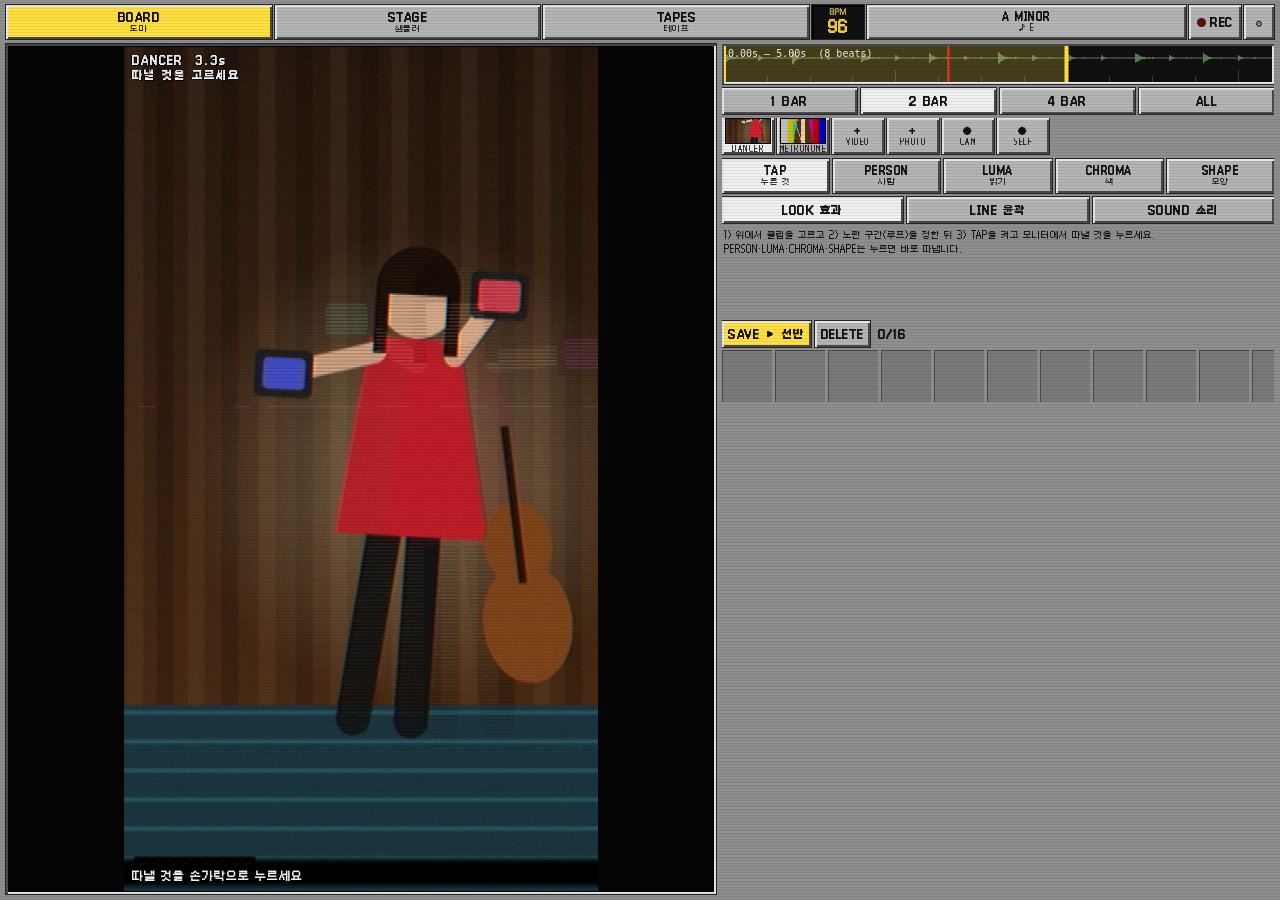
==== index.html @ 99032255 "PREPARED TV 3 — board and stage Co-Authored-By: Claude Opus 5.5 <noreply@anthropic.com> Claude-Sessi" ====
<!doctype html>
<html lang="ko">
  <head>
    <meta charset="UTF-8" />
    <meta name="viewport" content="width=device-width, initial-scale=1, maximum-scale=1, user-scalable=no, viewport-fit=cover" />
    <meta name="theme-color" content="#8e8e8e" />
    <meta name="mobile-web-app-capable" content="yes" />
    <meta name="apple-mobile-web-app-capable" content="yes" />
    <meta name="description" content="백남준의 작품을 직접 만들어 보는 TV 악기 — 자석, 주사 변조, 컬러라이저, 지연, 모니터 설치." />
    <link rel="manifest" href="./manifest.webmanifest" />
    <link rel="icon" href="./icon.svg" type="image/svg+xml" />
    <title>PREPARED TV</title>
    <script type="module" crossorigin src="./assets/index-CvgpAtJa.js"></script>
    <link rel="stylesheet" crossorigin href="./assets/index-rYuroOnn.css">
  </head>
  <body>
    <div id="app"></div>
  </body>
</html>
---- assets/index-rYuroOnn.css ----
@font-face{font-family:Nanum Pen Script;font-style:normal;font-display:swap;font-weight:400;src:url(./nanum-pen-script-0-400-normal-C5HHoB-U.woff2)format("woff2"),url(./nanum-pen-script-0-400-normal-6h2Tbk9y.woff)format("woff");unicode-range:U+F9CA-FA0B,U+FF03-FF05,U+FF07,U+FF0A-FF0B,U+FF0D-FF19,U+FF1B,U+FF1D,U+FF20-FF5B,U+FF5D,U+FFE0-FFE3,U+FFE5-FFE6}@font-face{font-family:Nanum Pen Script;font-style:normal;font-display:swap;font-weight:400;src:url(./nanum-pen-script-2-400-normal-Bcz-7qrX.woff2)format("woff2"),url(./nanum-pen-script-2-400-normal-B3kug33k.woff)format("woff");unicode-range:U+D723-D728,U+D72A-D733,U+D735-D748,U+D74A-D74F,U+D752-D753,U+D755-D757,U+D75A-D75F,U+D762-D764,U+D766-D768,U+D76A-D76B,U+D76D-D76F,U+D771-D787,U+D789-D78B,U+D78D-D78F,U+D791-D797,U+D79A,U+D79C,U+D79E-D7A3,U+F900-F909,U+F90B-F92E}@font-face{font-family:Nanum Pen Script;font-style:normal;font-display:swap;font-weight:400;src:url(./nanum-pen-script-3-400-normal-DfMknlv_.woff2)format("woff2"),url(./nanum-pen-script-3-400-normal-L3U4JQSV.woff)format("woff");unicode-range:U+D679-D68B,U+D68E-D69E,U+D6A0,U+D6A2-D6A7,U+D6A9-D6C3,U+D6C6-D6C7,U+D6C9-D6CB,U+D6CD-D6D3,U+D6D5-D6D6,U+D6D8-D6E3,U+D6E5-D6E7,U+D6E9-D6FB,U+D6FD-D717,U+D719-D71F,U+D721-D722}@font-face{font-family:Nanum Pen Script;font-style:normal;font-display:swap;font-weight:400;src:url(./nanum-pen-script-4-400-normal-BJphNoJz.woff2)format("woff2"),url(./nanum-pen-script-4-400-normal-BRyjFFNL.woff)format("woff");unicode-range:U+D5BC-D5C7,U+D5CA-D5CB,U+D5CD-D5CF,U+D5D1-D5D7,U+D5D9-D5DA,U+D5DC,U+D5DE-D5E3,U+D5E6-D5E7,U+D5E9-D5EB,U+D5ED-D5F6,U+D5F8,U+D5FA-D5FF,U+D602-D603,U+D605-D607,U+D609-D60F,U+D612-D613,U+D616-D61B,U+D61D-D637,U+D63A-D63B,U+D63D-D63F,U+D641-D647,U+D64A-D64C,U+D64E-D653,U+D656-D657,U+D659-D65B,U+D65D-D666,U+D668,U+D66A-D678}@font-face{font-family:Nanum Pen Script;font-style:normal;font-display:swap;font-weight:400;src:url(./nanum-pen-script-5-400-normal-CxF69eCk.woff2)format("woff2"),url(./nanum-pen-script-5-400-normal-BTKCtPw4.woff)format("woff");unicode-range:U+D507,U+D509-D50B,U+D50D-D513,U+D515-D53B,U+D53E-D53F,U+D541-D543,U+D545-D54C,U+D54E,U+D550,U+D552-D557,U+D55A-D55B,U+D55D-D55F,U+D561-D564,U+D566-D567,U+D56A,U+D56C,U+D56E-D573,U+D576-D577,U+D579-D583,U+D585-D586,U+D58A-D5A4,U+D5A6-D5BB}@font-face{font-family:Nanum Pen Script;font-style:normal;font-display:swap;font-weight:400;src:url(./nanum-pen-script-6-400-normal-CM3Rx1wS.woff2)format("woff2"),url(./nanum-pen-script-6-400-normal-pQlJ9pG6.woff)format("woff");unicode-range:U+D464-D477,U+D47A-D47B,U+D47D-D47F,U+D481-D487,U+D489-D48A,U+D48C,U+D48E-D4E7,U+D4E9-D503,U+D505-D506}@font-face{font-family:Nanum Pen Script;font-style:normal;font-display:swap;font-weight:400;src:url(./nanum-pen-script-7-400-normal-3hPYidSX.woff2)format("woff2"),url(./nanum-pen-script-7-400-normal-BWpTgm--.woff)format("woff");unicode-range:U+D3BF-D3C7,U+D3CA-D3CF,U+D3D1-D3EB,U+D3EE-D3EF,U+D3F1-D3F3,U+D3F5-D3FB,U+D3FD-D400,U+D402-D45B,U+D45D-D463}@font-face{font-family:Nanum Pen Script;font-style:normal;font-display:swap;font-weight:400;src:url(./nanum-pen-script-8-400-normal-DptG2zAO.woff2)format("woff2"),url(./nanum-pen-script-8-400-normal-CIt2hfhw.woff)format("woff");unicode-range:U+D2FF,U+D302-D304,U+D306-D30B,U+D30F,U+D311-D313,U+D315-D31B,U+D31E,U+D322-D324,U+D326-D327,U+D32A-D32B,U+D32D-D32F,U+D331-D337,U+D339-D33C,U+D33E-D37B,U+D37E-D37F,U+D381-D383,U+D385-D38B,U+D38E-D390,U+D392-D397,U+D39A-D39B,U+D39D-D39F,U+D3A1-D3A7,U+D3A9-D3AA,U+D3AC,U+D3AE-D3B3,U+D3B5-D3B7,U+D3B9-D3BB,U+D3BD-D3BE}@font-face{font-family:Nanum Pen Script;font-style:normal;font-display:swap;font-weight:400;src:url(./nanum-pen-script-9-400-normal-tIi2MHin.woff2)format("woff2"),url(./nanum-pen-script-9-400-normal-Bp06XC83.woff)format("woff");unicode-range:U+D257-D27F,U+D281-D29B,U+D29D-D29F,U+D2A1-D2AB,U+D2AD-D2B7,U+D2BA-D2BB,U+D2BD-D2BF,U+D2C1-D2C7,U+D2C9-D2EF,U+D2F2-D2F3,U+D2F5-D2F7,U+D2F9-D2FE}@font-face{font-family:Nanum Pen Script;font-style:normal;font-display:swap;font-weight:400;src:url(./nanum-pen-script-10-400-normal-C-VQO-7-.woff2)format("woff2"),url(./nanum-pen-script-10-400-normal-BbVmCDzf.woff)format("woff");unicode-range:U+D1B4,U+D1B6-D1F3,U+D1F5-D22B,U+D22E-D22F,U+D231-D233,U+D235-D23B,U+D23D-D240,U+D242-D256}@font-face{font-family:Nanum Pen Script;font-style:normal;font-display:swap;font-weight:400;src:url(./nanum-pen-script-11-400-normal-CldjYC4E.woff2)format("woff2"),url(./nanum-pen-script-11-400-normal-CrgsCXJ_.woff)format("woff");unicode-range:U+D105-D12F,U+D132-D133,U+D135-D137,U+D139-D13F,U+D141-D142,U+D144,U+D146-D14B,U+D14E-D14F,U+D151-D153,U+D155-D15B,U+D15E-D187,U+D189-D19F,U+D1A2-D1A3,U+D1A5-D1A7,U+D1A9-D1AF,U+D1B2-D1B3}@font-face{font-family:Nanum Pen Script;font-style:normal;font-display:swap;font-weight:400;src:url(./nanum-pen-script-12-400-normal-CVfq18h-.woff2)format("woff2"),url(./nanum-pen-script-12-400-normal-CDKi4gtP.woff)format("woff");unicode-range:U+D04B-D04F,U+D051-D057,U+D059-D06B,U+D06D-D06F,U+D071-D073,U+D075-D07B,U+D07E-D0A3,U+D0A6-D0A7,U+D0A9-D0AB,U+D0AD-D0B3,U+D0B6,U+D0B8,U+D0BA-D0BF,U+D0C2-D0C3,U+D0C5-D0C7,U+D0C9-D0CF,U+D0D2,U+D0D6-D0DB,U+D0DE-D0DF,U+D0E1-D0E3,U+D0E5-D0EB,U+D0EE-D0F0,U+D0F2-D104}@font-face{font-family:Nanum Pen Script;font-style:normal;font-display:swap;font-weight:400;src:url(./nanum-pen-script-13-400-normal-2Svx1U39.woff2)format("woff2"),url(./nanum-pen-script-13-400-normal-CPRExaBh.woff)format("woff");unicode-range:U+CFA2-CFC3,U+CFC5-CFDF,U+CFE2-CFE3,U+CFE5-CFE7,U+CFE9-CFF4,U+CFF6-CFFB,U+CFFD-CFFF,U+D001-D003,U+D005-D017,U+D019-D033,U+D036-D037,U+D039-D03B,U+D03D-D04A}@font-face{font-family:Nanum Pen Script;font-style:normal;font-display:swap;font-weight:400;src:url(./nanum-pen-script-14-400-normal-DWGO8REe.woff2)format("woff2"),url(./nanum-pen-script-14-400-normal-B4ZLMeG0.woff)format("woff");unicode-range:U+CEF0-CEF3,U+CEF6,U+CEF9-CEFF,U+CF01-CF03,U+CF05-CF07,U+CF09-CF0F,U+CF11-CF12,U+CF14-CF1B,U+CF1D-CF1F,U+CF21-CF2F,U+CF31-CF53,U+CF56-CF57,U+CF59-CF5B,U+CF5D-CF63,U+CF66,U+CF68,U+CF6A-CF6F,U+CF71-CF84,U+CF86-CF8B,U+CF8D-CFA1}@font-face{font-family:Nanum Pen Script;font-style:normal;font-display:swap;font-weight:400;src:url(./nanum-pen-script-15-400-normal-BS37bEYZ.woff2)format("woff2"),url(./nanum-pen-script-15-400-normal-DXD_cZQg.woff)format("woff");unicode-range:U+CE3C-CE57,U+CE5A-CE5B,U+CE5D-CE5F,U+CE61-CE67,U+CE6A,U+CE6C,U+CE6E-CE73,U+CE76-CE77,U+CE79-CE7B,U+CE7D-CE83,U+CE85-CE88,U+CE8A-CE8F,U+CE91-CE93,U+CE95-CE97,U+CE99-CE9F,U+CEA2,U+CEA4-CEAB,U+CEAD-CEE3,U+CEE6-CEE7,U+CEE9-CEEB,U+CEED-CEEF}@font-face{font-family:Nanum Pen Script;font-style:normal;font-display:swap;font-weight:400;src:url(./nanum-pen-script-16-400-normal-DPoWM12K.woff2)format("woff2"),url(./nanum-pen-script-16-400-normal-LF6TLXL4.woff)format("woff");unicode-range:U+CD92-CD93,U+CD96-CD97,U+CD99-CD9B,U+CD9D-CDA3,U+CDA6-CDA8,U+CDAA-CDAF,U+CDB1-CDC3,U+CDC5-CDCB,U+CDCD-CDE7,U+CDE9-CE03,U+CE05-CE1F,U+CE22-CE34,U+CE36-CE3B}@font-face{font-family:Nanum Pen Script;font-style:normal;font-display:swap;font-weight:400;src:url(./nanum-pen-script-17-400-normal-DE1Vgqsb.woff2)format("woff2"),url(./nanum-pen-script-17-400-normal-DaoCgWNN.woff)format("woff");unicode-range:U+CCEF-CD07,U+CD0A-CD0B,U+CD0D-CD1A,U+CD1C,U+CD1E-CD2B,U+CD2D-CD5B,U+CD5D-CD77,U+CD79-CD91}@font-face{font-family:Nanum Pen Script;font-style:normal;font-display:swap;font-weight:400;src:url(./nanum-pen-script-18-400-normal-Bv_R79JG.woff2)format("woff2"),url(./nanum-pen-script-18-400-normal-BaG5Ami3.woff)format("woff");unicode-range:U+CC3F-CC43,U+CC46-CC47,U+CC49-CC4B,U+CC4D-CC53,U+CC55-CC58,U+CC5A-CC5F,U+CC61-CC97,U+CC9A-CC9B,U+CC9D-CC9F,U+CCA1-CCA7,U+CCAA,U+CCAC,U+CCAE-CCB3,U+CCB6-CCB7,U+CCB9-CCBB,U+CCBD-CCCF,U+CCD1-CCE3,U+CCE5-CCEE}@font-face{font-family:Nanum Pen Script;font-style:normal;font-display:swap;font-weight:400;src:url(./nanum-pen-script-19-400-normal-CuKO8OCv.woff2)format("woff2"),url(./nanum-pen-script-19-400-normal-C7n65c6S.woff)format("woff");unicode-range:U+CB91-CBD3,U+CBD5-CBE3,U+CBE5-CC0B,U+CC0E-CC0F,U+CC11-CC13,U+CC15-CC1B,U+CC1D-CC20,U+CC23-CC27,U+CC2A-CC2B,U+CC2D,U+CC2F,U+CC31-CC37,U+CC3A,U+CC3C}@font-face{font-family:Nanum Pen Script;font-style:normal;font-display:swap;font-weight:400;src:url(./nanum-pen-script-20-400-normal-DL4VgeZj.woff2)format("woff2"),url(./nanum-pen-script-20-400-normal-ClgmGURy.woff)format("woff");unicode-range:U+CAF4-CB47,U+CB4A-CB90}@font-face{font-family:Nanum Pen Script;font-style:normal;font-display:swap;font-weight:400;src:url(./nanum-pen-script-21-400-normal-CBr5wnAx.woff2)format("woff2"),url(./nanum-pen-script-21-400-normal-4bUr8iFk.woff)format("woff");unicode-range:U+CA4A-CA4B,U+CA4E-CA4F,U+CA51-CA53,U+CA55-CA5B,U+CA5D-CA60,U+CA62-CA83,U+CA85-CABB,U+CABE-CABF,U+CAC1-CAC3,U+CAC5-CACB,U+CACD-CAD0,U+CAD2,U+CAD4-CAD8,U+CADA-CAF3}@font-face{font-family:Nanum Pen Script;font-style:normal;font-display:swap;font-weight:400;src:url(./nanum-pen-script-22-400-normal-C2FSoslO.woff2)format("woff2"),url(./nanum-pen-script-22-400-normal-DUAVml2_.woff)format("woff");unicode-range:U+C996-C997,U+C99A-C99C,U+C99E-C9BF,U+C9C2-C9C3,U+C9C5-C9C7,U+C9C9-C9CF,U+C9D2,U+C9D4,U+C9D7-C9D8,U+C9DB,U+C9DE-C9DF,U+C9E1-C9E3,U+C9E5-C9E6,U+C9E8-C9EB,U+C9EE-C9F0,U+C9F2-C9F7,U+C9F9-CA0B,U+CA0D-CA28,U+CA2A-CA49}@font-face{font-family:Nanum Pen Script;font-style:normal;font-display:swap;font-weight:400;src:url(./nanum-pen-script-23-400-normal-BKUW0h-M.woff2)format("woff2"),url(./nanum-pen-script-23-400-normal-DrOsO5ed.woff)format("woff");unicode-range:U+C8E9-C8F4,U+C8F6-C8FB,U+C8FE-C8FF,U+C901-C903,U+C905-C90B,U+C90E-C910,U+C912-C917,U+C919-C92B,U+C92D-C94F,U+C951-C953,U+C955-C96B,U+C96D-C973,U+C975-C987,U+C98A-C98B,U+C98D-C98F,U+C991-C995}@font-face{font-family:Nanum Pen Script;font-style:normal;font-display:swap;font-weight:400;src:url(./nanum-pen-script-24-400-normal-BLKYdVvr.woff2)format("woff2"),url(./nanum-pen-script-24-400-normal-Cfp2wcKl.woff)format("woff");unicode-range:U+C841-C84B,U+C84D-C86F,U+C872-C873,U+C875-C877,U+C879-C87F,U+C882-C884,U+C887-C88A,U+C88D-C8C3,U+C8C5-C8DF,U+C8E1-C8E8}@font-face{font-family:Nanum Pen Script;font-style:normal;font-display:swap;font-weight:400;src:url(./nanum-pen-script-25-400-normal-CVpXJ_UE.woff2)format("woff2"),url(./nanum-pen-script-25-400-normal-DFJpXFYc.woff)format("woff");unicode-range:U+C779-C77B,U+C77E-C782,U+C786,U+C78B,U+C78D,U+C78F,U+C792-C793,U+C795,U+C797,U+C799-C79F,U+C7A2,U+C7A7-C7AB,U+C7AE-C7BB,U+C7BD-C7C0,U+C7C2-C7C7,U+C7C9-C7DC,U+C7DE-C7FF,U+C802-C803,U+C805-C807,U+C809,U+C80B-C80F,U+C812,U+C814,U+C817-C81B,U+C81E-C81F,U+C821-C823,U+C825-C82E,U+C830-C837,U+C839-C83B,U+C83D-C840}@font-face{font-family:Nanum Pen Script;font-style:normal;font-display:swap;font-weight:400;src:url(./nanum-pen-script-26-400-normal-DQfaWicL.woff2)format("woff2"),url(./nanum-pen-script-26-400-normal-lVoIIJnI.woff)format("woff");unicode-range:U+C6BB-C6BF,U+C6C2,U+C6C4,U+C6C6-C6CB,U+C6CE-C6CF,U+C6D1-C6D3,U+C6D5-C6DB,U+C6DD-C6DF,U+C6E1-C6E7,U+C6E9-C6EB,U+C6ED-C6EF,U+C6F1-C6F8,U+C6FA-C703,U+C705-C707,U+C709-C70B,U+C70D-C716,U+C718,U+C71A-C71F,U+C722-C723,U+C725-C727,U+C729-C734,U+C736-C73B,U+C73E-C73F,U+C741-C743,U+C745-C74B,U+C74E-C750,U+C752-C757,U+C759-C773,U+C776-C777}@font-face{font-family:Nanum Pen Script;font-style:normal;font-display:swap;font-weight:400;src:url(./nanum-pen-script-27-400-normal-e0XMMmyW.woff2)format("woff2"),url(./nanum-pen-script-27-400-normal-0LmSMqbt.woff)format("woff");unicode-range:U+C5F5-C5FB,U+C5FE,U+C602-C605,U+C607,U+C609-C60F,U+C611-C61A,U+C61C-C623,U+C626-C627,U+C629-C62B,U+C62D,U+C62F-C632,U+C636,U+C638,U+C63A-C63F,U+C642-C643,U+C645-C647,U+C649-C652,U+C656-C65B,U+C65D-C65F,U+C661-C663,U+C665-C677,U+C679-C67B,U+C67D-C693,U+C696-C697,U+C699-C69B,U+C69D-C6A3,U+C6A6,U+C6A8,U+C6AA-C6AF,U+C6B2-C6B3,U+C6B5-C6B7,U+C6B9-C6BA}@font-face{font-family:Nanum Pen Script;font-style:normal;font-display:swap;font-weight:400;src:url(./nanum-pen-script-28-400-normal-CzygeL7n.woff2)format("woff2"),url(./nanum-pen-script-28-400-normal-BT7OR6DT.woff)format("woff");unicode-range:U+C517-C527,U+C52A-C52B,U+C52D-C52F,U+C531-C538,U+C53A,U+C53C,U+C53E-C543,U+C546-C547,U+C54B,U+C54D-C552,U+C556,U+C55A-C55B,U+C55D,U+C55F,U+C562-C563,U+C565-C567,U+C569-C56F,U+C572,U+C574,U+C576-C57B,U+C57E-C57F,U+C581-C583,U+C585-C586,U+C588-C58B,U+C58E,U+C590,U+C592-C596,U+C599-C5B3,U+C5B6-C5B7,U+C5BA,U+C5BE-C5C3,U+C5CA-C5CB,U+C5CD,U+C5CF,U+C5D2-C5D3,U+C5D5-C5D7,U+C5D9-C5DF,U+C5E1-C5E2,U+C5E4,U+C5E6-C5EB,U+C5EF,U+C5F1-C5F3}@font-face{font-family:Nanum Pen Script;font-style:normal;font-display:swap;font-weight:400;src:url(./nanum-pen-script-29-400-normal-_o7My6i2.woff2)format("woff2"),url(./nanum-pen-script-29-400-normal-BQu52Dts.woff)format("woff");unicode-range:U+C475-C4EF,U+C4F2-C4F3,U+C4F5-C4F7,U+C4F9-C4FF,U+C502-C50B,U+C50D-C516}@font-face{font-family:Nanum Pen Script;font-style:normal;font-display:swap;font-weight:400;src:url(./nanum-pen-script-30-400-normal-MFa-goCm.woff2)format("woff2"),url(./nanum-pen-script-30-400-normal-CUxFUSKt.woff)format("woff");unicode-range:U+C3D0-C3D7,U+C3DA-C3DB,U+C3DD-C3DE,U+C3E1-C3EC,U+C3EE-C3F3,U+C3F5-C42B,U+C42D-C463,U+C466-C474}@font-face{font-family:Nanum Pen Script;font-style:normal;font-display:swap;font-weight:400;src:url(./nanum-pen-script-31-400-normal-BrUktqWN.woff2)format("woff2"),url(./nanum-pen-script-31-400-normal-Cbg4a1ST.woff)format("woff");unicode-range:U+C32B-C367,U+C36A-C36B,U+C36D-C36F,U+C371-C377,U+C37A-C37B,U+C37E-C383,U+C385-C387,U+C389-C3CF}@font-face{font-family:Nanum Pen Script;font-style:normal;font-display:swap;font-weight:400;src:url(./nanum-pen-script-32-400-normal-CPKw4nqt.woff2)format("woff2"),url(./nanum-pen-script-32-400-normal-BU-RstyS.woff)format("woff");unicode-range:U+C26A-C26B,U+C26D-C26F,U+C271-C273,U+C275-C27B,U+C27E-C287,U+C289-C28F,U+C291-C297,U+C299-C29A,U+C29C-C2A3,U+C2A5-C2A7,U+C2A9-C2AB,U+C2AD-C2B3,U+C2B6,U+C2B8,U+C2BA-C2BB,U+C2BD-C2DB,U+C2DE-C2DF,U+C2E1-C2E2,U+C2E5-C2EA,U+C2EE,U+C2F0,U+C2F2-C2F5,U+C2F7,U+C2FA-C2FB,U+C2FD-C2FF,U+C301-C307,U+C309-C30C,U+C30E-C312,U+C315-C323,U+C325-C328,U+C32A}@font-face{font-family:Nanum Pen Script;font-style:normal;font-display:swap;font-weight:400;src:url(./nanum-pen-script-33-400-normal-B7PeD1_E.woff2)format("woff2"),url(./nanum-pen-script-33-400-normal-BTMXS9TJ.woff)format("woff");unicode-range:U+C1BC-C1C3,U+C1C5-C1DF,U+C1E1-C1FB,U+C1FD-C203,U+C205-C20C,U+C20E,U+C210-C217,U+C21A-C21B,U+C21D-C21E,U+C221-C227,U+C229-C22A,U+C22C,U+C22E,U+C230,U+C233-C24F,U+C251-C257,U+C259-C269}@font-face{font-family:Nanum Pen Script;font-style:normal;font-display:swap;font-weight:400;src:url(./nanum-pen-script-34-400-normal-Dt18kgPy.woff2)format("woff2"),url(./nanum-pen-script-34-400-normal-B_co5cOb.woff)format("woff");unicode-range:U+C101-C11B,U+C11F,U+C121-C123,U+C125-C12B,U+C12E,U+C132-C137,U+C13A-C13B,U+C13D-C13F,U+C141-C147,U+C14A,U+C14C-C153,U+C155-C157,U+C159-C15B,U+C15D-C166,U+C169-C16F,U+C171-C177,U+C179-C18B,U+C18E-C18F,U+C191-C193,U+C195-C19B,U+C19D-C19E,U+C1A0,U+C1A2-C1A4,U+C1A6-C1BB}@font-face{font-family:Nanum Pen Script;font-style:normal;font-display:swap;font-weight:400;src:url(./nanum-pen-script-35-400-normal-EYw-yjCK.woff2)format("woff2"),url(./nanum-pen-script-35-400-normal-UebbB9F7.woff)format("woff");unicode-range:U+C049-C057,U+C059-C05B,U+C05D-C05F,U+C061-C067,U+C069-C08F,U+C091-C0AB,U+C0AE-C0AF,U+C0B1-C0B3,U+C0B5,U+C0B7-C0BB,U+C0BE,U+C0C2-C0C7,U+C0CA-C0CB,U+C0CD-C0CF,U+C0D1-C0D7,U+C0D9-C0DA,U+C0DC,U+C0DE-C0E3,U+C0E5-C0EB,U+C0ED-C0F3,U+C0F6,U+C0F8,U+C0FA-C0FF}@font-face{font-family:Nanum Pen Script;font-style:normal;font-display:swap;font-weight:400;src:url(./nanum-pen-script-36-400-normal-D5fUjml8.woff2)format("woff2"),url(./nanum-pen-script-36-400-normal-BUevsqsA.woff)format("woff");unicode-range:U+BFA7-BFAF,U+BFB1-BFC4,U+BFC6-BFCB,U+BFCE-BFCF,U+BFD1-BFD3,U+BFD5-BFDB,U+BFDD-C048}@font-face{font-family:Nanum Pen Script;font-style:normal;font-display:swap;font-weight:400;src:url(./nanum-pen-script-37-400-normal-m6uq6I1Z.woff2)format("woff2"),url(./nanum-pen-script-37-400-normal-BUTzl0vG.woff)format("woff");unicode-range:U+BF07,U+BF09-BF3F,U+BF41-BF4F,U+BF52-BF54,U+BF56-BFA6}@font-face{font-family:Nanum Pen Script;font-style:normal;font-display:swap;font-weight:400;src:url(./nanum-pen-script-38-400-normal-B-DItVF0.woff2)format("woff2"),url(./nanum-pen-script-38-400-normal-CeP-vJrX.woff)format("woff");unicode-range:U+BE56,U+BE58,U+BE5C-BE5F,U+BE62-BE63,U+BE65-BE67,U+BE69-BE74,U+BE76-BE7B,U+BE7E-BE7F,U+BE81-BE8E,U+BE90,U+BE92-BEA7,U+BEA9-BECF,U+BED2-BED3,U+BED5-BED6,U+BED9-BEE3,U+BEE6-BF06}@font-face{font-family:Nanum Pen Script;font-style:normal;font-display:swap;font-weight:400;src:url(./nanum-pen-script-39-400-normal-BdsbeYGg.woff2)format("woff2"),url(./nanum-pen-script-39-400-normal-BIhvurQq.woff)format("woff");unicode-range:U+BDB0-BDD3,U+BDD5-BDEF,U+BDF1-BE0B,U+BE0D-BE0F,U+BE11-BE13,U+BE15-BE43,U+BE46-BE47,U+BE49-BE4B,U+BE4D-BE53}@font-face{font-family:Nanum Pen Script;font-style:normal;font-display:swap;font-weight:400;src:url(./nanum-pen-script-40-400-normal-VMX0e5c2.woff2)format("woff2"),url(./nanum-pen-script-40-400-normal-PTVS4GqW.woff)format("woff");unicode-range:U+BD03,U+BD06,U+BD08,U+BD0A-BD0F,U+BD11-BD22,U+BD25-BD47,U+BD49-BD58,U+BD5A-BD7F,U+BD82-BD83,U+BD85-BD87,U+BD8A-BD8F,U+BD91-BD92,U+BD94,U+BD96-BD98,U+BD9A-BDAF}@font-face{font-family:Nanum Pen Script;font-style:normal;font-display:swap;font-weight:400;src:url(./nanum-pen-script-41-400-normal-OHgRbeMk.woff2)format("woff2"),url(./nanum-pen-script-41-400-normal-BQWRPiyV.woff)format("woff");unicode-range:U+BC4E-BC83,U+BC86-BC87,U+BC89-BC8B,U+BC8D-BC93,U+BC96,U+BC98,U+BC9B-BC9F,U+BCA2-BCA3,U+BCA5-BCA7,U+BCA9-BCB2,U+BCB4-BCBB,U+BCBE-BCBF,U+BCC1-BCC3,U+BCC5-BCCC,U+BCCE-BCD0,U+BCD2-BCD4,U+BCD6-BCF3,U+BCF7,U+BCF9-BCFB,U+BCFD-BD02}@font-face{font-family:Nanum Pen Script;font-style:normal;font-display:swap;font-weight:400;src:url(./nanum-pen-script-42-400-normal-B5JNIfYI.woff2)format("woff2"),url(./nanum-pen-script-42-400-normal-CpItwCBA.woff)format("woff");unicode-range:U+BB90-BBA3,U+BBA5-BBAB,U+BBAD-BBBF,U+BBC1-BBF7,U+BBFA-BBFB,U+BBFD-BBFE,U+BC01-BC07,U+BC09-BC0A,U+BC0E,U+BC10,U+BC12-BC13,U+BC17,U+BC19-BC1A,U+BC1E,U+BC20-BC23,U+BC26,U+BC28,U+BC2A-BC2C,U+BC2E-BC2F,U+BC32-BC33,U+BC35-BC37,U+BC39-BC3F,U+BC41-BC42,U+BC44,U+BC46-BC48,U+BC4A-BC4D}@font-face{font-family:Nanum Pen Script;font-style:normal;font-display:swap;font-weight:400;src:url(./nanum-pen-script-43-400-normal-y6yNRxvh.woff2)format("woff2"),url(./nanum-pen-script-43-400-normal-C5SdCg3n.woff)format("woff");unicode-range:U+BAE6-BAFB,U+BAFD-BB17,U+BB19-BB33,U+BB37,U+BB39-BB3A,U+BB3D-BB43,U+BB45-BB46,U+BB48,U+BB4A-BB4F,U+BB51-BB53,U+BB55-BB57,U+BB59-BB62,U+BB64-BB8F}@font-face{font-family:Nanum Pen Script;font-style:normal;font-display:swap;font-weight:400;src:url(./nanum-pen-script-44-400-normal-DC3r3uo6.woff2)format("woff2"),url(./nanum-pen-script-44-400-normal-ClJKHxLO.woff)format("woff");unicode-range:U+BA30-BA37,U+BA3A-BA3B,U+BA3D-BA3F,U+BA41-BA47,U+BA49-BA4A,U+BA4C,U+BA4E-BA53,U+BA56-BA57,U+BA59-BA5B,U+BA5D-BA63,U+BA65-BA66,U+BA68-BA6F,U+BA71-BA73,U+BA75-BA77,U+BA79-BA84,U+BA86,U+BA88-BAA7,U+BAAA,U+BAAD-BAAF,U+BAB1-BAB7,U+BABA,U+BABC,U+BABE-BAE5}@font-face{font-family:Nanum Pen Script;font-style:normal;font-display:swap;font-weight:400;src:url(./nanum-pen-script-45-400-normal-BWcbXS4O.woff2)format("woff2"),url(./nanum-pen-script-45-400-normal-DLPPOrDr.woff)format("woff");unicode-range:U+B96E-B973,U+B976-B977,U+B979-B97B,U+B97D-B983,U+B986,U+B988,U+B98A-B98D,U+B98F-B9AB,U+B9AE-B9AF,U+B9B1-B9B3,U+B9B5-B9BB,U+B9BE,U+B9C0,U+B9C2-B9C7,U+B9CA-B9CB,U+B9CD,U+B9D2-B9D7,U+B9DA,U+B9DC,U+B9DF-B9E0,U+B9E2,U+B9E6-B9E7,U+B9E9-B9F3,U+B9F6,U+B9F8,U+B9FB-BA2F}@font-face{font-family:Nanum Pen Script;font-style:normal;font-display:swap;font-weight:400;src:url(./nanum-pen-script-46-400-normal-EBAZpXJZ.woff2)format("woff2"),url(./nanum-pen-script-46-400-normal-BNFNc_1R.woff)format("woff");unicode-range:U+B8BF-B8CB,U+B8CD-B8E0,U+B8E2-B8E7,U+B8EA-B8EB,U+B8ED-B8EF,U+B8F1-B8F7,U+B8FA,U+B8FC,U+B8FE-B903,U+B905-B917,U+B919-B91F,U+B921-B93B,U+B93D-B957,U+B95A-B95B,U+B95D-B95F,U+B961-B967,U+B969-B96C}@font-face{font-family:Nanum Pen Script;font-style:normal;font-display:swap;font-weight:400;src:url(./nanum-pen-script-47-400-normal-CNQOhTDn.woff2)format("woff2"),url(./nanum-pen-script-47-400-normal-C2gwWVvJ.woff)format("woff");unicode-range:U+B80D-B80F,U+B811-B817,U+B81A,U+B81C-B823,U+B826-B827,U+B829-B82B,U+B82D-B833,U+B836,U+B83A-B83F,U+B841-B85B,U+B85E-B85F,U+B861-B863,U+B865-B86B,U+B86E,U+B870,U+B872-B8AF,U+B8B1-B8BE}@font-face{font-family:Nanum Pen Script;font-style:normal;font-display:swap;font-weight:400;src:url(./nanum-pen-script-48-400-normal-5tGyxozt.woff2)format("woff2"),url(./nanum-pen-script-48-400-normal-DNA6hOSC.woff)format("woff");unicode-range:U+B74D-B75F,U+B761-B763,U+B765-B774,U+B776-B77B,U+B77E-B77F,U+B781-B783,U+B785-B78B,U+B78E,U+B792-B796,U+B79A-B79B,U+B79D-B7A7,U+B7AA,U+B7AE-B7B3,U+B7B6-B7C8,U+B7CA-B7EB,U+B7EE-B7EF,U+B7F1-B7F3,U+B7F5-B7FB,U+B7FE,U+B802-B806,U+B80A-B80B}@font-face{font-family:Nanum Pen Script;font-style:normal;font-display:swap;font-weight:400;src:url(./nanum-pen-script-49-400-normal-BKISADse.woff2)format("woff2"),url(./nanum-pen-script-49-400-normal-CcZzRyls.woff)format("woff");unicode-range:U+B6A7-B6AA,U+B6AC-B6B0,U+B6B2-B6EF,U+B6F1-B727,U+B72A-B72B,U+B72D-B72E,U+B731-B737,U+B739-B73A,U+B73C-B743,U+B745-B74C}@font-face{font-family:Nanum Pen Script;font-style:normal;font-display:swap;font-weight:400;src:url(./nanum-pen-script-50-400-normal-DHIdN88U.woff2)format("woff2"),url(./nanum-pen-script-50-400-normal-BZGA9HEx.woff)format("woff");unicode-range:U+B605-B60F,U+B612-B617,U+B619-B624,U+B626-B69B,U+B69E-B6A3,U+B6A5-B6A6}@font-face{font-family:Nanum Pen Script;font-style:normal;font-display:swap;font-weight:400;src:url(./nanum-pen-script-51-400-normal-CcPZaMKQ.woff2)format("woff2"),url(./nanum-pen-script-51-400-normal-Dz5homf_.woff)format("woff");unicode-range:U+B55F,U+B562-B583,U+B585-B59F,U+B5A2-B5A3,U+B5A5-B5A7,U+B5A9-B5B2,U+B5B5-B5BA,U+B5BD-B604}@font-face{font-family:Nanum Pen Script;font-style:normal;font-display:swap;font-weight:400;src:url(./nanum-pen-script-52-400-normal-M038lTJS.woff2)format("woff2"),url(./nanum-pen-script-52-400-normal-DfwlxS_g.woff)format("woff");unicode-range:U+B4A5-B4B6,U+B4B8-B4BF,U+B4C1-B4C7,U+B4C9-B4DB,U+B4DE-B4DF,U+B4E1-B4E2,U+B4E5-B4EB,U+B4EE,U+B4F0,U+B4F2-B513,U+B516-B517,U+B519-B51A,U+B51D-B523,U+B526,U+B528,U+B52B-B52F,U+B532-B533,U+B535-B537,U+B539-B53F,U+B541-B544,U+B546-B54B,U+B54D-B54F,U+B551-B55B,U+B55D-B55E}@font-face{font-family:Nanum Pen Script;font-style:normal;font-display:swap;font-weight:400;src:url(./nanum-pen-script-53-400-normal-CsLYJDT0.woff2)format("woff2"),url(./nanum-pen-script-53-400-normal-DdjWxyHj.woff)format("woff");unicode-range:U+B3F8-B3FB,U+B3FD-B40F,U+B411-B417,U+B419-B41B,U+B41D-B41F,U+B421-B427,U+B42A-B42B,U+B42D-B44F,U+B452-B453,U+B455-B457,U+B459-B45F,U+B462-B464,U+B466-B46B,U+B46D-B47F,U+B481-B4A3}@font-face{font-family:Nanum Pen Script;font-style:normal;font-display:swap;font-weight:400;src:url(./nanum-pen-script-54-400-normal-CaoTQqtW.woff2)format("woff2"),url(./nanum-pen-script-54-400-normal-CDrt14ya.woff)format("woff");unicode-range:U+B342-B353,U+B356-B357,U+B359-B35B,U+B35D-B35E,U+B360-B363,U+B366,U+B368,U+B36A-B36D,U+B36F,U+B372-B373,U+B375-B377,U+B379-B37F,U+B381-B382,U+B384,U+B386-B38B,U+B38D-B3C3,U+B3C6-B3C7,U+B3C9-B3CA,U+B3CD-B3D3,U+B3D6,U+B3D8,U+B3DA-B3F7}@font-face{font-family:Nanum Pen Script;font-style:normal;font-display:swap;font-weight:400;src:url(./nanum-pen-script-55-400-normal-DU8rFuR7.woff2)format("woff2"),url(./nanum-pen-script-55-400-normal-Bj4BCWVR.woff)format("woff");unicode-range:U+B27C-B283,U+B285-B28F,U+B292-B293,U+B295-B297,U+B29A-B29F,U+B2A1-B2A4,U+B2A7-B2A9,U+B2AB,U+B2AD-B2C7,U+B2CA-B2CB,U+B2CD-B2CF,U+B2D1-B2D7,U+B2DA,U+B2DC,U+B2DE-B2E3,U+B2E7,U+B2E9-B2EA,U+B2EF-B2F3,U+B2F6,U+B2F8,U+B2FA-B2FB,U+B2FD-B2FE,U+B302-B303,U+B305-B307,U+B309-B30F,U+B312,U+B316-B31B,U+B31D-B341}@font-face{font-family:Nanum Pen Script;font-style:normal;font-display:swap;font-weight:400;src:url(./nanum-pen-script-56-400-normal-DICnRDDe.woff2)format("woff2"),url(./nanum-pen-script-56-400-normal-C92gYHWM.woff)format("woff");unicode-range:U+B1D6-B1E7,U+B1E9-B1FC,U+B1FE-B203,U+B206-B207,U+B209-B20B,U+B20D-B213,U+B216-B21F,U+B221-B257,U+B259-B273,U+B275-B27B}@font-face{font-family:Nanum Pen Script;font-style:normal;font-display:swap;font-weight:400;src:url(./nanum-pen-script-57-400-normal-6vlHy9lg.woff2)format("woff2"),url(./nanum-pen-script-57-400-normal-DPHEv6sW.woff)format("woff");unicode-range:U+B120-B122,U+B126-B127,U+B129-B12B,U+B12D-B133,U+B136,U+B138,U+B13A-B13F,U+B142-B143,U+B145-B14F,U+B151-B153,U+B156-B157,U+B159-B177,U+B17A-B17B,U+B17D-B17F,U+B181-B187,U+B189-B18C,U+B18E-B191,U+B195-B1A7,U+B1A9-B1CB,U+B1CD-B1D5}@font-face{font-family:Nanum Pen Script;font-style:normal;font-display:swap;font-weight:400;src:url(./nanum-pen-script-58-400-normal-DHEMgBnk.woff2)format("woff2"),url(./nanum-pen-script-58-400-normal-BiF7WlOg.woff)format("woff");unicode-range:U+B05F-B07B,U+B07E-B07F,U+B081-B083,U+B085-B08B,U+B08D-B097,U+B09B,U+B09D-B09F,U+B0A2-B0A7,U+B0AA,U+B0B0,U+B0B2,U+B0B6-B0B7,U+B0B9-B0BB,U+B0BD-B0C3,U+B0C6-B0C7,U+B0CA-B0CF,U+B0D1-B0DF,U+B0E1-B0E4,U+B0E6-B107,U+B10A-B10B,U+B10D-B10F,U+B111-B112,U+B114-B117,U+B119-B11A,U+B11C-B11F}@font-face{font-family:Nanum Pen Script;font-style:normal;font-display:swap;font-weight:400;src:url(./nanum-pen-script-59-400-normal-DxYZADPu.woff2)format("woff2"),url(./nanum-pen-script-59-400-normal-DslU79-D.woff)format("woff");unicode-range:U+AFAC-AFB7,U+AFBA-AFBB,U+AFBD-AFBF,U+AFC1-AFC6,U+AFCA-AFCC,U+AFCE-AFD3,U+AFD5-AFE7,U+AFE9-AFEF,U+AFF1-B00B,U+B00D-B00F,U+B011-B013,U+B015-B01B,U+B01D-B027,U+B029-B043,U+B045-B047,U+B049,U+B04B,U+B04D-B052,U+B055-B056,U+B058-B05C,U+B05E}@font-face{font-family:Nanum Pen Script;font-style:normal;font-display:swap;font-weight:400;src:url(./nanum-pen-script-60-400-normal-722OEvr5.woff2)format("woff2"),url(./nanum-pen-script-60-400-normal-BdyqqJSA.woff)format("woff");unicode-range:U+AF03-AF07,U+AF09-AF2B,U+AF2E-AF33,U+AF35-AF3B,U+AF3E-AF40,U+AF44-AF47,U+AF4A-AF5C,U+AF5E-AF63,U+AF65-AF7F,U+AF81-AFAB}@font-face{font-family:Nanum Pen Script;font-style:normal;font-display:swap;font-weight:400;src:url(./nanum-pen-script-61-400-normal-DT8UYUWi.woff2)format("woff2"),url(./nanum-pen-script-61-400-normal-s74tW6Uj.woff)format("woff");unicode-range:U+AE56-AE5B,U+AE5E-AE60,U+AE62-AE64,U+AE66-AE67,U+AE69-AE6B,U+AE6D-AE83,U+AE85-AEBB,U+AEBF,U+AEC1-AEC3,U+AEC5-AECB,U+AECE,U+AED0,U+AED2-AED7,U+AED9-AEF3,U+AEF5-AF02}@font-face{font-family:Nanum Pen Script;font-style:normal;font-display:swap;font-weight:400;src:url(./nanum-pen-script-62-400-normal-joxxnSgr.woff2)format("woff2"),url(./nanum-pen-script-62-400-normal-BC1J2RTK.woff)format("woff");unicode-range:U+AD9C-ADA3,U+ADA5-ADBF,U+ADC1-ADC3,U+ADC5-ADC7,U+ADC9-ADD2,U+ADD4-ADDB,U+ADDD-ADDF,U+ADE1-ADE3,U+ADE5-ADF7,U+ADFA-ADFB,U+ADFD-ADFF,U+AE02-AE07,U+AE0A,U+AE0C,U+AE0E-AE13,U+AE15-AE2F,U+AE31-AE33,U+AE35-AE37,U+AE39-AE3F,U+AE42,U+AE44,U+AE46-AE49,U+AE4B,U+AE4F,U+AE51-AE53,U+AE55}@font-face{font-family:Nanum Pen Script;font-style:normal;font-display:swap;font-weight:400;src:url(./nanum-pen-script-63-400-normal-Ds3Kd1pl.woff2)format("woff2"),url(./nanum-pen-script-63-400-normal-XpP72URn.woff)format("woff");unicode-range:U+ACE2-ACE3,U+ACE5-ACE6,U+ACE9-ACEF,U+ACF2,U+ACF4,U+ACF7-ACFB,U+ACFE-ACFF,U+AD01-AD03,U+AD05-AD0B,U+AD0D-AD10,U+AD12-AD1B,U+AD1D-AD33,U+AD35-AD48,U+AD4A-AD4F,U+AD51-AD6B,U+AD6E-AD6F,U+AD71-AD72,U+AD77-AD7C,U+AD7E,U+AD80,U+AD82-AD87,U+AD89-AD8B,U+AD8D-AD8F,U+AD91-AD9B}@font-face{font-family:Nanum Pen Script;font-style:normal;font-display:swap;font-weight:400;src:url(./nanum-pen-script-64-400-normal-Y6KAShHy.woff2)format("woff2"),url(./nanum-pen-script-64-400-normal-CLijI67Q.woff)format("woff");unicode-range:U+AC25-AC2C,U+AC2E,U+AC30,U+AC32-AC37,U+AC39-AC3F,U+AC41-AC4C,U+AC4E-AC6F,U+AC72-AC73,U+AC75-AC76,U+AC79-AC7F,U+AC82,U+AC84-AC88,U+AC8A-AC8B,U+AC8D-AC8F,U+AC91-AC93,U+AC95-AC9B,U+AC9D-AC9E,U+ACA1-ACA7,U+ACAB,U+ACAD-ACAF,U+ACB1-ACB7,U+ACBA-ACBB,U+ACBE-ACC0,U+ACC2-ACC3,U+ACC5-ACDF}@font-face{font-family:Nanum Pen Script;font-style:normal;font-display:swap;font-weight:400;src:url(./nanum-pen-script-65-400-normal-DnwChVdj.woff2)format("woff2"),url(./nanum-pen-script-65-400-normal-8M3bO9gV.woff)format("woff");unicode-range:U+99DF,U+99ED,U+99F1,U+99FF,U+9A01,U+9A08,U+9A0E-9A0F,U+9A19,U+9A2B,U+9A30,U+9A36-9A37,U+9A40,U+9A43,U+9A45,U+9A4D,U+9A55,U+9A57,U+9A5A-9A5B,U+9A5F,U+9A62,U+9A65,U+9A69-9A6A,U+9AA8,U+9AB8,U+9AD3,U+9AE5,U+9AEE,U+9B1A,U+9B27,U+9B2A,U+9B31,U+9B3C,U+9B41-9B45,U+9B4F,U+9B54,U+9B5A,U+9B6F,U+9B8E,U+9B91,U+9B9F,U+9BAB,U+9BAE,U+9BC9,U+9BD6,U+9BE4,U+9BE8,U+9C0D,U+9C10,U+9C12,U+9C15,U+9C25,U+9C32,U+9C3B,U+9C47,U+9C49,U+9C57,U+9CE5,U+9CE7,U+9CE9,U+9CF3-9CF4,U+9CF6,U+9D09,U+9D1B,U+9D26,U+9D28,U+9D3B,U+9D51,U+9D5D,U+9D60-9D61,U+9D6C,U+9D72,U+9DA9,U+9DAF,U+9DB4,U+9DC4,U+9DD7,U+9DF2,U+9DF8-9DFA,U+9E1A,U+9E1E,U+9E75,U+9E79,U+9E7D,U+9E7F,U+9E92-9E93,U+9E97,U+9E9D,U+9E9F,U+9EA5,U+9EB4-9EB5,U+9EBB,U+9EBE,U+9EC3,U+9ECD-9ECE,U+9ED4,U+9ED8,U+9EDB-9EDC,U+9EDE,U+9EE8,U+9EF4,U+9F07-9F08,U+9F0E,U+9F13,U+9F20,U+9F3B,U+9F4A-9F4B,U+9F4E,U+9F52,U+9F5F,U+9F61,U+9F67,U+9F6A,U+9F6C,U+9F77,U+9F8D,U+9F90,U+9F95,U+9F9C,U+AC02-AC03,U+AC05-AC06,U+AC09-AC0F,U+AC17-AC18,U+AC1B,U+AC1E-AC1F,U+AC21-AC23}@font-face{font-family:Nanum Pen Script;font-style:normal;font-display:swap;font-weight:400;src:url(./nanum-pen-script-93-400-normal-HMDU0mLj.woff2)format("woff2"),url(./nanum-pen-script-93-400-normal-CnBgFxij.woff)format("woff");unicode-range:U+338C-339C,U+339F-33A0,U+33A2-33CB,U+33CF-33D0,U+33D3,U+33D6,U+33D8,U+33DB-33DD,U+4E01,U+4E03,U+4E07-4E08,U+4E11,U+4E14-4E15,U+4E18-4E19,U+4E1E,U+4E32,U+4E38-4E39,U+4E42-4E43,U+4E45,U+4E4D-4E4F,U+4E56,U+4E58-4E59,U+4E5D-4E5E,U+4E6B,U+4E6D,U+4E73,U+4E76-4E77,U+4E7E,U+4E82,U+4E86,U+4E88,U+4E8E,U+4E90-4E92,U+4E94-4E95,U+4E98,U+4E9B,U+4E9E,U+4EA1-4EA2,U+4EA4-4EA6,U+4EA8,U+4EAB,U+4EAD-4EAE,U+4EB6,U+4EC0-4EC1,U+4EC4,U+4EC7,U+4ECB,U+4ECD,U+4ED4-4ED5,U+4ED7-4ED9,U+4EDD,U+4EDF,U+4EE4,U+4EF0,U+4EF2,U+4EF6-4EF7,U+4EFB,U+4F01,U+4F09,U+4F0B,U+4F0D-4F11,U+4F2F,U+4F34,U+4F36,U+4F38,U+4F3A,U+4F3C-4F3D}@font-face{font-family:Nanum Pen Script;font-style:normal;font-display:swap;font-weight:400;src:url(./nanum-pen-script-94-400-normal-D-SUtgEh.woff2)format("woff2"),url(./nanum-pen-script-94-400-normal-uEyT6DpL.woff)format("woff");unicode-range:U+3136,U+3138,U+313A-3140,U+3143-3144,U+3150,U+3152,U+3154-3156,U+3158-315B,U+315D-315F,U+3162,U+3164-318C,U+318E,U+3200-321B,U+3231,U+3239,U+3251-325A,U+3260-327B,U+327E-327F,U+328A-3290,U+3294,U+329E,U+32A5,U+3380-3384,U+3388-338B}@font-face{font-family:Nanum Pen Script;font-style:normal;font-display:swap;font-weight:400;src:url([data-uri])format("woff2"),url([data-uri])format("woff");unicode-range:U+2F7D,U+2F7F-2F8B,U+2F8E-2F90,U+2F92-2F97,U+2F99-2FA0,U+2FA2-2FA3,U+2FA5-2FA9,U+2FAC-2FB1,U+2FB3-2FBC,U+2FC1-2FCA,U+2FCD-2FD4,U+3003,U+3012-3019,U+301C,U+301E-3020,U+3036,U+3041,U+3043,U+3045,U+3047,U+3049,U+304E,U+3050,U+3052,U+3056,U+305A,U+305C,U+305E,U+3062,U+3065,U+306C,U+3070-307D,U+3080,U+3085,U+3087,U+308E,U+3090-3091,U+30A1,U+30A5,U+30A9,U+30AE,U+30B1-30B2,U+30B4,U+30B6,U+30BC-30BE,U+30C2,U+30C5,U+30CC,U+30D2,U+30D4,U+30D8-30DD,U+30E4,U+30E6,U+30E8,U+30EE,U+30F0-30F2,U+30F4-30F6,U+3133,U+3135}@font-face{font-family:Nanum Pen Script;font-style:normal;font-display:swap;font-weight:400;src:url([data-uri])format("woff2"),url([data-uri])format("woff");unicode-range:U+2541-254B,U+25A4-25A9,U+25B1,U+25B5,U+25B9,U+25BF,U+25C1,U+25C3,U+25C9-25CA,U+25CC,U+25CE,U+25D0-25D1,U+25E6,U+25EF,U+260F,U+261D,U+261F,U+262F,U+2660,U+2664,U+2667-2669,U+266D,U+266F,U+2716,U+271A,U+273D,U+2756,U+2776-277F,U+278A-2793,U+2963,U+2965,U+2AC5-2AC6,U+2ACB-2ACC,U+2F00,U+2F04,U+2F06,U+2F08,U+2F0A-2F0B,U+2F11-2F12,U+2F14,U+2F17-2F18,U+2F1C-2F1D,U+2F1F-2F20,U+2F23-2F26,U+2F28-2F29,U+2F2B,U+2F2D,U+2F2F-2F32,U+2F38,U+2F3C-2F40,U+2F42-2F4C,U+2F4F-2F52,U+2F54-2F58,U+2F5A-2F66,U+2F69-2F70,U+2F72-2F76,U+2F78,U+2F7A-2F7C}@font-face{font-family:Nanum Pen Script;font-style:normal;font-display:swap;font-weight:400;src:url(./nanum-pen-script-97-400-normal-CK3GbDb8.woff2)format("woff2"),url(./nanum-pen-script-97-400-normal-kSF3E5va.woff)format("woff");unicode-range:U+2479-2487,U+249C-24D1,U+24D3-24D7,U+24D9-24E9,U+24EB-24F4,U+2500-2501,U+2503,U+250C-2513,U+2515-2516,U+2518-2540}@font-face{font-family:Nanum Pen Script;font-style:normal;font-display:swap;font-weight:400;src:url([data-uri])format("woff2"),url([data-uri])format("woff");unicode-range:U+215B-215E,U+2162-2169,U+2170-2179,U+2195-2199,U+21B0-21B4,U+21BC,U+21C0,U+21C4-21C5,U+21CD,U+21CF-21D4,U+21E0-21E3,U+21E6-21E9,U+2200,U+2202-2203,U+2206-2209,U+220B-220C,U+220F,U+2211,U+2213,U+221A,U+221D-2220,U+2222,U+2225-2227,U+2229-222C,U+222E,U+2234-2237,U+223D,U+2243,U+2245,U+2248,U+2250-2253,U+225A,U+2260-2262,U+2264-2267,U+226A-226B,U+226E-2273,U+2276-2277,U+2279-227B,U+2280-2287,U+228A-228B,U+2295-2297,U+22A3-22A5,U+22BB-22BC,U+22CE-22CF,U+22DA-22DB,U+22EE-22EF,U+2306,U+2312,U+2314,U+2467-2478}@font-face{font-family:Nanum Pen Script;font-style:normal;font-display:swap;font-weight:400;src:url(./nanum-pen-script-99-400-normal-DHkA7RD2.woff2)format("woff2"),url(./nanum-pen-script-99-400-normal-QsvOCq0T.woff)format("woff");unicode-range:U+81-82,U+84,U+A2-A5,U+A7-A8,U+AA,U+AC-AD,U+B1-B3,U+B6,U+B8-BA,U+BC-BE,U+C0,U+C2,U+C6-CB,U+CE-D0,U+D4,U+D8-D9,U+DB-DC,U+DE-DF,U+E6,U+EB,U+EE-F0,U+F4,U+F7-F9,U+FB,U+FE-FF,U+111,U+126-127,U+132-133,U+138,U+13F-142,U+149-14B,U+152-153,U+166-167,U+2BC,U+2C7,U+2D0,U+2D8-2D9,U+2DB-2DD,U+391-394,U+396-3A1,U+3A3-3A9,U+3B2-3B6,U+3B8,U+3BC,U+3BE-3C1,U+3C3-3C9,U+2010,U+2015-2016,U+2018-2019,U+201B,U+201F-2021,U+2025,U+2030,U+2033-2036,U+203C,U+203E,U+2042,U+2074,U+207A-207F,U+2081-2084,U+2109,U+2113,U+2116,U+2121,U+2126,U+212B,U+2153-2154}@font-face{font-family:Nanum Pen Script;font-style:normal;font-display:swap;font-weight:400;src:url(./nanum-pen-script-100-400-normal-DxNrLNO4.woff2)format("woff2"),url(./nanum-pen-script-100-400-normal-D6jj_FGw.woff)format("woff");unicode-range:U+E8,U+2DA,U+2160,U+2194,U+3054,U+3058,U+306D,U+3086,U+308D,U+30AC,U+30BB,U+30C4,U+30CD-30CE,U+30E2,U+3132,U+3146,U+3149,U+339D,U+4E3B,U+4F0A,U+4FDD,U+4FE1,U+5409,U+540C,U+5834,U+592A-592B,U+5B9A,U+5DDE,U+5E0C,U+5E73,U+5F0F,U+60F3,U+653F,U+661F,U+662F,U+667A,U+683C,U+6B4C,U+6C11,U+767C,U+76EE,U+76F4,U+77F3,U+79D1,U+7A7A,U+7B2C,U+7D22,U+8207,U+8A00,U+8A71,U+9280,U+9580,U+958B,U+96C6,U+9762,U+98DF,U+9ED1,U+AC2D,U+ADC8,U+ADD3,U+AF48,U+B014,U+B134-B135,U+B158,U+B2AA,U+B35F,U+B6A4,U+B9CF,U+BB63,U+BD23,U+BE91,U+C29B,U+C3F4,U+C42C,U+C55C,U+C573,U+C58F,U+C78C,U+C7DD,U+C8F5,U+CAD1,U+CC48,U+CF10,U+CF20,U+D03C,U+D07D,U+D2A0,U+D30E,U+D38D,U+D3A8,U+D3C8,U+D5E5,U+D5F9,U+D6E4,U+F90A,U+FF02,U+FF1C}@font-face{font-family:Nanum Pen Script;font-style:normal;font-display:swap;font-weight:400;src:url(./nanum-pen-script-101-400-normal-DEUXDl7O.woff2)format("woff2"),url(./nanum-pen-script-101-400-normal-CRuwohv2.woff)format("woff");unicode-range:U+3B1,U+2466,U+25A1,U+25A3,U+261C,U+3008-3009,U+305B,U+305D,U+3069,U+30A7,U+30BA,U+30CF,U+30EF,U+3151,U+3157,U+4E4B,U+4E5F,U+4E8C,U+4ECA,U+4ED6,U+4F5B,U+50CF,U+5149,U+5165,U+5171,U+5229,U+529B,U+5316,U+539F,U+53F2,U+571F,U+5728,U+58EB,U+591C,U+5B78,U+5C11,U+5C55,U+5DDD,U+5E02,U+5FB7,U+60C5,U+610F,U+611F,U+6625,U+66F8,U+6797,U+679C,U+682A,U+6D2A,U+706B,U+7406,U+767B,U+76F8,U+77E5,U+7ACB,U+898B,U+8A69,U+8DEF,U+8FD1,U+901A,U+90E8,U+91CD,U+975E,U+AE14,U+AE6C,U+AEC0,U+AFC7,U+AFC9,U+B01C,U+B028,U+B308,U+B311,U+B314,U+B31C,U+B524,U+B560,U+B764,U+B920,U+B9E3,U+BD48,U+BE7D,U+C0DB,U+C231,U+C270,U+C2E3,U+C37D,U+C3ED,U+C530,U+C6A5,U+C6DC,U+C7A4,U+C954,U+C974,U+D000,U+D565,U+D667,U+D6C5,U+D79D,U+FF1E}@font-face{font-family:Nanum Pen Script;font-style:normal;font-display:swap;font-weight:400;src:url(./nanum-pen-script-102-400-normal-BGP58LEs.woff2)format("woff2"),url(./nanum-pen-script-102-400-normal-CWnDJDfp.woff)format("woff");unicode-range:U+131,U+2032,U+2465,U+2642,U+3048,U+3051,U+3083-3084,U+308F,U+30C0,U+30D1,U+30D3,U+30D6,U+30DF,U+30E7,U+3153,U+4E16,U+4E8B,U+4EE5,U+5206,U+52A0,U+52D5,U+53E4,U+53EF,U+54C1,U+57CE,U+597D,U+5B8C,U+5EA6,U+5F8C,U+5F97,U+6210,U+6240,U+624B,U+6728,U+6BD4,U+7236,U+7269,U+7279,U+738B,U+7528,U+7530,U+767E,U+798F,U+8005,U+8A18,U+90FD,U+91CC,U+9577,U+9593,U+98A8,U+AC20,U+ACF6,U+AD90,U+AF5D,U+AF80,U+AFCD,U+AFF0,U+B0A1,U+B0B5,U+B1FD,U+B2FC,U+B380,U+B51B,U+B584,U+B5B3,U+B8FD,U+B93C,U+B9F4,U+BB44,U+BC08,U+BC27,U+BC49,U+BE55,U+BE64,U+BFB0,U+BFC5,U+C178,U+C21F,U+C314,U+C4F1,U+C58D,U+C664,U+C698,U+C6A7,U+C6C1,U+C9ED,U+CAC0,U+CACC,U+CAD9,U+CCB5,U+CDCC,U+D0E4,U+D143,U+D320,U+D330,U+D54D,U+FF06,U+FF1F,U+FF5E}@font-face{font-family:Nanum Pen Script;font-style:normal;font-display:swap;font-weight:400;src:url(./nanum-pen-script-103-400-normal-C-z2Uhrp.woff2)format("woff2"),url(./nanum-pen-script-103-400-normal-Cw88qxz3.woff)format("woff");unicode-range:U+B4,U+20A9,U+20AC,U+2190,U+24D8,U+2502,U+2514,U+2592,U+25C7-25C8,U+2663,U+3060,U+3064,U+3081,U+3088,U+30A3,U+30A6,U+30AA,U+30B5,U+30C7,U+30CA-30CB,U+30D0,U+30E3,U+30E5,U+339E,U+4E09,U+4EAC,U+4F5C,U+5167-5168,U+516C,U+51FA,U+5408,U+540D,U+591A,U+5B57,U+6211,U+65B9,U+660E,U+6642,U+6700,U+6B63,U+6E2F,U+7063,U+7532,U+793E,U+81EA,U+8272,U+82B1,U+897F,U+8ECA,U+91CE,U+AC38,U+AD76,U+AE84,U+AECC,U+B07D,U+B0B1,U+B215,U+B2A0,U+B310,U+B3D7,U+B52A,U+B618,U+B775,U+B797,U+BCD5,U+BD59,U+BE80,U+BEA8,U+BED1,U+BEE4-BEE5,U+C060,U+C2EF,U+C329,U+C3DC,U+C597,U+C5BD,U+C5E5,U+C69C,U+C9D6,U+CA29,U+CA5C,U+CA84,U+CC39,U+CC3B,U+CE89,U+CEE5,U+CF65,U+CF85,U+D058,U+D145,U+D22D,U+D325,U+D37D,U+D3AD,U+D769,U+FF0C}@font-face{font-family:Nanum Pen Script;font-style:normal;font-display:swap;font-weight:400;src:url(./nanum-pen-script-104-400-normal-qPnLSXnR.woff2)format("woff2"),url(./nanum-pen-script-104-400-normal-Dtho0hdM.woff)format("woff");unicode-range:U+2161,U+2228,U+2299,U+2464,U+2517,U+2640,U+3042,U+304A,U+3053,U+3061,U+307F,U+3082,U+308C,U+3092,U+30A8,U+30AB,U+30AD,U+30B0,U+30B3,U+30B7,U+30C1,U+30C6,U+30C9,U+30D5,U+30D7,U+30DE,U+30E0-30E1,U+30EC-30ED,U+4E0B,U+4E0D,U+4EE3,U+53F0,U+548C,U+5B89,U+5BB6,U+5C0F,U+611B,U+6771,U+6AA2,U+6BCD,U+6C34,U+6CD5,U+6D77,U+767D,U+795E,U+8ECD,U+9999,U+9AD8,U+AC07,U+AC1A,U+AC40,U+AD0C,U+AD88,U+ADA4,U+AE01,U+AE65,U+AEBD,U+AEC4,U+AFE8,U+B139,U+B205,U+B383,U+B38C,U+B42C,U+B461,U+B55C,U+B78F,U+B8FB,U+B9F7,U+BAFC,U+BC99,U+BED8,U+BFCD,U+C0BF,U+C0F9,U+C167,U+C204,U+C20F,U+C22F,U+C258,U+C298,U+C2BC,U+C388,U+C501,U+C50C,U+C5B9,U+C5CE,U+C641,U+C648,U+C73D,U+CA50,U+CA61,U+CC4C,U+CEAC,U+D0D4,U+D5F7,U+D6D7,U+FF1A}@font-face{font-family:Nanum Pen Script;font-style:normal;font-display:swap;font-weight:400;src:url(./nanum-pen-script-105-400-normal-C1d0ZPV0.woff2)format("woff2"),url(./nanum-pen-script-105-400-normal-eUwrnSpt.woff)format("woff");unicode-range:U+2103,U+2463,U+25C6,U+25CB,U+266C,U+3001,U+300A,U+3046,U+304C-304D,U+304F,U+3055,U+3059,U+3063,U+3066-3068,U+306F,U+3089,U+30B8,U+30BF,U+314F,U+4E0A,U+570B,U+5730,U+5916,U+5929,U+5C71,U+5E74,U+5FC3,U+601D,U+6027,U+63D0,U+6709,U+6734,U+751F,U+7684,U+82F1,U+9053,U+91D1,U+97F3,U+AC2F,U+AC4D,U+ADC4,U+ADE4,U+AE41,U+AE4D-AE4E,U+AED1,U+AFB9,U+B0E0,U+B299,U+B365,U+B46C,U+B480,U+B4C8,U+B7B4,U+B819,U+B918,U+BAAB,U+BAB9,U+BE8F,U+BED7,U+C0EC,U+C19F,U+C1A5,U+C3D9,U+C464,U+C53D,U+C553,U+C570,U+C5CC,U+C633,U+C6A4,U+C7A3,U+C7A6,U+C886,U+C9D9-C9DA,U+C9EC,U+CA0C,U+CC21,U+CD1B,U+CD78,U+CDC4,U+CEF8,U+CFE4,U+D0A5,U+D0B5,U+D0EC,U+D15D,U+D188,U+D23C,U+D2AC,U+D729,U+D79B,U+FF01,U+FF08-FF09,U+FF5C}@font-face{font-family:Nanum Pen Script;font-style:normal;font-display:swap;font-weight:400;src:url(./nanum-pen-script-106-400-normal-N_LNZ2PG.woff2)format("woff2"),url(./nanum-pen-script-106-400-normal-D1Mqwd-u.woff)format("woff");unicode-range:U+2039-203A,U+223C,U+25B3,U+25B7,U+25BD,U+25CF,U+266A,U+3002,U+300B,U+304B,U+3057,U+305F,U+306A-306B,U+307E,U+308A-308B,U+3093,U+30A2,U+30AF,U+30B9,U+30C3,U+30C8,U+30E9-30EB,U+33A1,U+4E00,U+524D,U+5357,U+5B50,U+7121,U+884C,U+9751,U+AC94,U+AEBE,U+AECD,U+AF08,U+AF41,U+AF49,U+B010,U+B053,U+B109,U+B11B,U+B128,U+B154,U+B291,U+B2E6,U+B301,U+B385,U+B525,U+B5B4,U+B729,U+B72F,U+B738,U+B7FF,U+B837,U+B975,U+BA67,U+BB47,U+BC1F,U+BD90,U+BFD4,U+C27C,U+C324,U+C379,U+C3E0,U+C465,U+C53B,U+C58C,U+C610,U+C653,U+C6CD,U+C813,U+C82F,U+C999,U+C9E0,U+CAC4,U+CAD3,U+CBD4,U+CC10,U+CC22,U+CCB8,U+CCBC,U+CDA5,U+CE84,U+CEA3,U+CF67,U+CFE1,U+D241,U+D30D,U+D31C,U+D391,U+D401,U+D479,U+D5C9,U+D5DB,U+D649,U+D6D4}@font-face{font-family:Nanum Pen Script;font-style:normal;font-display:swap;font-weight:400;src:url(./nanum-pen-script-107-400-normal-DrEk-jhi.woff2)format("woff2"),url(./nanum-pen-script-107-400-normal-D3_PM62A.woff)format("woff");unicode-range:U+B0,U+E9,U+2193,U+2462,U+260E,U+261E,U+300E-300F,U+3044,U+30A4,U+30FB-30FC,U+314D,U+5973,U+6545,U+6708,U+7537,U+AC89,U+AC9C,U+ACC1,U+AD04,U+AD75,U+AD7D,U+AE45,U+AE61,U+AF42,U+B0AB,U+B0AF,U+B0B3,U+B12C,U+B194,U+B1A8,U+B220,U+B258,U+B284,U+B2FF,U+B315,U+B371,U+B3D4-B3D5,U+B460,U+B527,U+B534,U+B810,U+B818,U+B98E,U+BA55,U+BBAC,U+BC0B,U+BC40,U+BCA1,U+BCCD,U+BD93,U+BE54,U+BE5A,U+BF08,U+BF50,U+BF55,U+BFDC,U+C0C0,U+C0D0,U+C0F4,U+C100,U+C11E,U+C170,U+C20D,U+C274,U+C290,U+C308,U+C369,U+C539,U+C587,U+C5FF,U+C6EC,U+C70C,U+C7AD,U+C7C8,U+C83C,U+C881,U+CB48,U+CC60,U+CE69,U+CE6B,U+CE75,U+CF04,U+CF08,U+CF55,U+CF70,U+CFFC,U+D0B7,U+D1A8,U+D2C8,U+D384,U+D47C,U+D48B,U+D5DD,U+D5E8,U+D720,U+D759,U+F981}@font-face{font-family:Nanum Pen Script;font-style:normal;font-display:swap;font-weight:400;src:url(./nanum-pen-script-108-400-normal-CK1_GQt0.woff2)format("woff2"),url(./nanum-pen-script-108-400-normal-BB7WlbxD.woff)format("woff");unicode-range:U+E0,U+E2,U+395,U+3B7,U+3BA,U+2460-2461,U+25A0,U+3010-3011,U+306E,U+30F3,U+314A,U+314C,U+5927,U+65B0,U+7E41,U+97D3,U+9AD4,U+AD49,U+AE0B,U+AE0D,U+AE43,U+AE5D,U+AECF,U+AF3C,U+AF64,U+AFD4,U+B080,U+B084,U+B0C5,U+B10C,U+B1E8,U+B2AC,U+B36E,U+B451,U+B515,U+B540,U+B561,U+B6AB,U+B6B1,U+B72C,U+B730,U+B744,U+B800,U+B8EC,U+B8F0,U+B904,U+B968,U+B96D,U+B987,U+B9D9,U+BB36,U+BB49,U+BC2D,U+BC43,U+BCF6,U+BD89,U+BE57,U+BE61,U+BED4,U+C090,U+C130,U+C148,U+C19C,U+C2F9,U+C36C,U+C37C,U+C384,U+C3DF,U+C575,U+C584,U+C660,U+C719,U+C816,U+CA4D,U+CA54,U+CABC,U+CB49,U+CC14,U+CFF5,U+D004,U+D038,U+D0B4,U+D0D3,U+D0E0,U+D0ED,U+D131,U+D1B0,U+D31F,U+D33D,U+D3A0,U+D3AB,U+D514,U+D584,U+D6A1,U+D6CC,U+D749,U+D760,U+D799}@font-face{font-family:Nanum Pen Script;font-style:normal;font-display:swap;font-weight:400;src:url(./nanum-pen-script-109-400-normal-BGx35qch.woff2)format("woff2"),url(./nanum-pen-script-109-400-normal-CTb650E4.woff)format("woff");unicode-range:U+24,U+60,U+3B9,U+3BB,U+3BD,U+2191,U+2606,U+300C-300D,U+3131,U+3134,U+3139,U+3141-3142,U+3148,U+3161,U+3163,U+321C,U+4EBA,U+5317,U+AC31,U+AC77,U+AC9F,U+ACB9,U+ACF0-ACF1,U+ACFD,U+AD73,U+AF3D,U+B00C,U+B04A,U+B057,U+B0C4,U+B188,U+B1CC,U+B214,U+B2DB,U+B2EE,U+B304,U+B4ED,U+B518,U+B5BC,U+B625,U+B69C-B69D,U+B7AC,U+B801,U+B86C,U+B959,U+B95C,U+B985,U+BA48,U+BB58,U+BC0C,U+BC38,U+BC85,U+BC9A,U+BF40,U+C068,U+C0BD,U+C0CC,U+C12F,U+C149,U+C1E0,U+C22B,U+C22D,U+C250,U+C2FC,U+C300,U+C313,U+C370,U+C3D8,U+C557,U+C580,U+C5E3,U+C62E,U+C634,U+C6F0,U+C74D,U+C783,U+C78E,U+C796,U+C7BC,U+C92C,U+CA4C,U+CC1C,U+CC54,U+CC59,U+CE04,U+CF30,U+CFC4,U+D140,U+D321,U+D38C,U+D399,U+D54F,U+D587,U+D5D0,U+D6E8,U+D770}@font-face{font-family:Nanum Pen Script;font-style:normal;font-display:swap;font-weight:400;src:url(./nanum-pen-script-110-400-normal-Cmz4IIB0.woff2)format("woff2"),url(./nanum-pen-script-110-400-normal-DQqwQGD5.woff)format("woff");unicode-range:U+D7,U+EA,U+FC,U+2192,U+25BC,U+3000,U+3137,U+3145,U+315C,U+7F8E,U+AC13,U+AC71,U+AC90,U+ACB8,U+ACE7,U+AD7F,U+AE50,U+AEF4,U+AF34,U+AFBC,U+B048,U+B09A,U+B0AD,U+B0BC,U+B113,U+B125,U+B141,U+B20C,U+B2D9,U+B2ED,U+B367,U+B369,U+B374,U+B3CB,U+B4EC,U+B611,U+B760,U+B81B,U+B834,U+B8B0,U+B8E1,U+B989,U+B9D1,U+B9E1,U+B9FA,U+BA4D,U+BA78,U+BB35,U+BB54,U+BBF9,U+BC11,U+BCB3,U+BD05,U+BD95,U+BDD4,U+BE10,U+BED0,U+BF51,U+C0D8,U+C232,U+C2B7,U+C2EB,U+C378,U+C500,U+C52C,U+C549,U+C568,U+C598,U+C5C9,U+C61B,U+C639,U+C67C,U+C717,U+C78A,U+C80A,U+C90C-C90D,U+C950,U+C9E7,U+CBE4,U+CCA9,U+CCE4,U+CDB0,U+CE78,U+CE94,U+CE98,U+CF8C,U+D018,U+D034,U+D0F1,U+D1B1,U+D280,U+D2F8,U+D338,U+D380,U+D3B4,U+D610,U+D69F,U+D6FC,U+D758}@font-face{font-family:Nanum Pen Script;font-style:normal;font-display:swap;font-weight:400;src:url(./nanum-pen-script-111-400-normal-DD1i68y4.woff2)format("woff2"),url(./nanum-pen-script-111-400-normal-DWU9Z15P.woff)format("woff");unicode-range:U+E7,U+2022,U+203B,U+25C0,U+2605,U+2661,U+3147,U+318D,U+672C,U+8A9E,U+ACAA,U+ACBC,U+AD1C,U+AE4A,U+AE5C,U+B044,U+B054,U+B0C8-B0C9,U+B2A6,U+B2D0,U+B35C,U+B364,U+B428,U+B454,U+B465,U+B4B7,U+B4E3,U+B51C,U+B5A1,U+B784,U+B790,U+B7AB,U+B7F4,U+B82C,U+B835,U+B8E9,U+B8F8,U+B9D8,U+B9F9,U+BA5C,U+BA64,U+BABD,U+BB18,U+BB3B,U+BBFF,U+BC0D,U+BC45,U+BC97,U+BCBC,U+BE45,U+BE75,U+BE7C,U+BFCC,U+C0B6,U+C0F7,U+C14B,U+C2B4,U+C30D,U+C4F8,U+C5BB,U+C5D1,U+C5E0,U+C5EE,U+C5FD,U+C606,U+C6C5,U+C6E0,U+C708,U+C81D,U+C820,U+C824,U+C878,U+C918,U+C96C,U+C9E4,U+C9F1,U+CC2E,U+CD09,U+CEA1,U+CEF5,U+CEF7,U+CF64,U+CF69,U+CFE8,U+D035,U+D0AC,U+D230,U+D234,U+D2F4,U+D31D,U+D575,U+D578,U+D608,U+D614,U+D718,U+D751,U+D761,U+D78C,U+D790}@font-face{font-family:Nanum Pen Script;font-style:normal;font-display:swap;font-weight:400;src:url(./nanum-pen-script-112-400-normal-DkS1d5Rs.woff2)format("woff2"),url(./nanum-pen-script-112-400-normal-BTa4spMn.woff)format("woff");unicode-range:U+2665,U+3160,U+4E2D,U+6587,U+65E5,U+AC12,U+AC14,U+AC16,U+AC81,U+AD34,U+ADE0,U+AE54,U+AEBC,U+AF2C,U+AFC0,U+AFC8,U+B04C,U+B08C,U+B099,U+B0A9,U+B0AC,U+B0AE,U+B0B8,U+B123,U+B179,U+B2E5,U+B2F7,U+B4C0,U+B531,U+B538,U+B545,U+B550,U+B5A8,U+B6F0,U+B728,U+B73B,U+B7AD,U+B7ED,U+B809,U+B864,U+B86D,U+B871,U+B9BF,U+B9F5,U+BA40,U+BA4B,U+BA58,U+BA87,U+BAAC,U+BBC0,U+BC16,U+BC34,U+BD07,U+BD99,U+BE59,U+BFD0,U+C058,U+C0E4,U+C0F5,U+C12D,U+C139,U+C228,U+C529,U+C5C7,U+C635,U+C637,U+C735,U+C77D,U+C787,U+C789,U+C8C4,U+C989,U+C98C,U+C9D0,U+C9D3,U+CC0C,U+CC99,U+CD0C,U+CD2C,U+CD98,U+CDA4,U+CE59,U+CE60,U+CE6D,U+CEA0,U+D0D0-D0D1,U+D0D5,U+D14D,U+D1A4,U+D29C,U+D2F1,U+D301,U+D39C,U+D3BC,U+D4E8,U+D540,U+D5EC,U+D640,U+D750}@font-face{font-family:Nanum Pen Script;font-style:normal;font-display:swap;font-weight:400;src:url(./nanum-pen-script-113-400-normal-CoR-t3LB.woff2)format("woff2"),url(./nanum-pen-script-113-400-normal-CpsVVYGl.woff)format("woff");unicode-range:U+5E,U+25B2,U+25B6,U+314E,U+AC24,U+ACE1,U+ACE4,U+AE68,U+AF2D,U+B0D0,U+B0E5,U+B150,U+B155,U+B193,U+B2C9,U+B2DD,U+B3C8,U+B3FC,U+B410,U+B458,U+B4DD,U+B5A0,U+B5A4,U+B5BB,U+B7B5,U+B838,U+B840,U+B86F,U+B8F9,U+B960,U+B9E5,U+BAB8,U+BB50,U+BC1D,U+BC24-BC25,U+BCA8,U+BCBD,U+BD04,U+BD10,U+BD24,U+BE48,U+BE5B,U+BE68,U+C05C,U+C12C,U+C140,U+C15C,U+C168,U+C194,U+C219,U+C27D,U+C2A8,U+C2F1,U+C2F8,U+C368,U+C554-C555,U+C559,U+C564,U+C5D8,U+C5FC,U+C625,U+C65C,U+C6B1,U+C728,U+C794,U+C84C,U+C88C,U+C8E0,U+C8FD,U+C998,U+C9DD,U+CC0D,U+CC30,U+CEEC,U+CF13,U+CF1C,U+CF5C,U+D050,U+D07C,U+D0A8,U+D134,U+D138,U+D154,U+D1F4,U+D2BC,U+D329,U+D32C,U+D3D0,U+D3F4,U+D3FC,U+D56B,U+D5CC,U+D600-D601,U+D639,U+D6C8,U+D754,U+D765}@font-face{font-family:Nanum Pen Script;font-style:normal;font-display:swap;font-weight:400;src:url(./nanum-pen-script-114-400-normal-CfW-WpY-.woff2)format("woff2"),url(./nanum-pen-script-114-400-normal-INM-k_TA.woff)format("woff");unicode-range:U+3C-3D,U+2026,U+24D2,U+314B,U+AC11,U+ACF3,U+AD74,U+AD81,U+ADF9,U+AE34,U+AF43,U+AFB8,U+B05D,U+B07C,U+B110,U+B118,U+B17C,U+B180,U+B18D,U+B192,U+B2CC,U+B355,U+B378,U+B4A4,U+B4EF,U+B78D,U+B799,U+B7A9,U+B7FD,U+B807,U+B80C,U+B839,U+B9B4,U+B9DB,U+BA3C,U+BAB0,U+BBA4,U+BC94,U+BE4C,U+C154,U+C1C4,U+C26C,U+C2AC,U+C2ED,U+C4F4,U+C55E,U+C561,U+C571,U+C5B5,U+C5C4,U+C654-C655,U+C695,U+C6E8,U+C6F9,U+C724,U+C751,U+C775,U+C7A0,U+C7C1,U+C874,U+C880,U+C9D5,U+C9F8,U+CABD,U+CC29,U+CC2C,U+CCA8,U+CCAB,U+CCD0,U+CE21,U+CE35,U+CE7C,U+CE90,U+CEE8,U+CEF4,U+CFE0,U+D070,U+D0B9,U+D0C1,U+D0C4,U+D0C8,U+D15C,U+D1A1,U+D2C0,U+D300,U+D314,U+D3ED,U+D478,U+D480,U+D48D,U+D508,U+D53D,U+D5E4,U+D611,U+D61C,U+D68D,U+D6A8,U+D798}@font-face{font-family:Nanum Pen Script;font-style:normal;font-display:swap;font-weight:400;src:url(./nanum-pen-script-115-400-normal-DHqzF8d7.woff2)format("woff2"),url(./nanum-pen-script-115-400-normal-Ds4jNEb-.woff)format("woff");unicode-range:U+23,U+25,U+5F,U+A9,U+AC08,U+AC78,U+ACA8,U+ACAC,U+ACE8,U+AD70,U+ADC0,U+ADDC,U+B137,U+B140,U+B208,U+B290,U+B2F5,U+B3C5,U+B3CC,U+B420,U+B429,U+B529,U+B530,U+B77D,U+B79C,U+B7A8,U+B7C9,U+B7F0,U+B7FC,U+B828,U+B860,U+B9AD,U+B9C1,U+B9C9,U+B9DD-B9DE,U+B9E8,U+BA38-BA39,U+BABB,U+BC00,U+BC8C,U+BCA0,U+BCA4,U+BCD1,U+BCFC,U+BD09,U+BDF0,U+BE60,U+C0AD,U+C0B4,U+C0BC,U+C190,U+C1FC,U+C220,U+C288,U+C2B9,U+C2F6,U+C528,U+C545,U+C558,U+C5BC,U+C5D4,U+C600,U+C644,U+C6C0,U+C6C3,U+C721,U+C798,U+C7A1,U+C811,U+C838,U+C871,U+C904,U+C990,U+C9DC,U+CC38,U+CC44,U+CCA0,U+CD1D,U+CD95,U+CDA9,U+CE5C,U+CF00,U+CF58,U+D150,U+D22C,U+D305,U+D328,U+D37C,U+D3F0,U+D551,U+D5A5,U+D5C8,U+D5D8,U+D63C,U+D64D,U+D669,U+D734,U+D76C}@font-face{font-family:Nanum Pen Script;font-style:normal;font-display:swap;font-weight:400;src:url(./nanum-pen-script-116-400-normal-DFpLQ1Ow.woff2)format("woff2"),url(./nanum-pen-script-116-400-normal-Chgkg-P4.woff)format("woff");unicode-range:U+26,U+2B,U+3E,U+40,U+7E,U+AC01,U+AC19,U+AC1D,U+ACA0,U+ACA9,U+ACB0,U+AD8C,U+AE09,U+AE38,U+AE40,U+AED8,U+B09C,U+B0A0,U+B108,U+B204,U+B298,U+B2D8,U+B2EB-B2EC,U+B2F4,U+B313,U+B358,U+B450,U+B4E0,U+B54C,U+B610,U+B780,U+B78C,U+B791,U+B8E8,U+B958,U+B974,U+B984,U+B9B0,U+B9BC-B9BD,U+B9CE,U+BA70,U+BBFC,U+BC0F,U+BC15,U+BC1B,U+BC31,U+BC95,U+BCC0,U+BCC4,U+BD81,U+BD88,U+C0C8,U+C11D,U+C13C,U+C158,U+C18D,U+C1A1,U+C21C,U+C4F0,U+C54A,U+C560,U+C5B8,U+C5C8,U+C5F4,U+C628,U+C62C,U+C678,U+C6CC,U+C808,U+C810,U+C885,U+C88B,U+C900,U+C988,U+C99D,U+C9C8,U+CC3D-CC3E,U+CC45,U+CD08,U+CE20,U+CEE4,U+D074,U+D0A4,U+D0DD,U+D2B9,U+D3B8,U+D3C9,U+D488,U+D544,U+D559,U+D56D,U+D588,U+D615,U+D648,U+D655,U+D658,U+D65C}@font-face{font-family:Nanum Pen Script;font-style:normal;font-display:swap;font-weight:400;src:url(./nanum-pen-script-117-400-normal-BdVw4GMz.woff2)format("woff2"),url(./nanum-pen-script-117-400-normal-D27CTF4i.woff)format("woff");unicode-range:U+D,U+48,U+7C,U+AC10,U+AC15,U+AC74,U+AC80,U+AC83,U+ACC4,U+AD11,U+AD50,U+AD6D,U+ADFC,U+AE00,U+AE08,U+AE4C,U+B0A8,U+B124,U+B144,U+B178,U+B274,U+B2A5,U+B2E8,U+B2F9,U+B354,U+B370,U+B418,U+B41C,U+B4F1,U+B514,U+B798,U+B808,U+B824-B825,U+B8CC,U+B978,U+B9D0,U+B9E4,U+BAA9,U+BB3C,U+BC18,U+BC1C,U+BC30,U+BC84,U+BCF5,U+BCF8,U+BD84,U+BE0C,U+BE14,U+C0B0,U+C0C9,U+C0DD,U+C124,U+C2DD,U+C2E4,U+C2EC,U+C54C,U+C57C-C57D,U+C591,U+C5C5-C5C6,U+C5ED,U+C608,U+C640,U+C6B8,U+C6D4,U+C784,U+C7AC,U+C800-C801,U+C9C1,U+C9D1,U+CC28,U+CC98,U+CC9C,U+CCAD,U+CD5C,U+CD94,U+CD9C,U+CDE8,U+CE68,U+CF54,U+D0DC,U+D14C,U+D1A0,U+D1B5,U+D2F0,U+D30C,U+D310,U+D398,U+D45C,U+D50C,U+D53C,U+D560,U+D568,U+D589,U+D604,U+D6C4,U+D788}@font-face{font-family:Nanum Pen Script;font-style:normal;font-display:swap;font-weight:400;src:url(./nanum-pen-script-118-400-normal-CD4hJjSa.woff2)format("woff2"),url(./nanum-pen-script-118-400-normal-Cx2kfLou.woff)format("woff");unicode-range:U+39,U+49,U+4D-4E,U+A0,U+AC04,U+AC1C,U+AC70,U+AC8C,U+ACBD,U+ACF5,U+ACFC,U+AD00,U+AD6C,U+ADF8,U+B098,U+B0B4,U+B294,U+B2C8,U+B300,U+B3C4,U+B3D9,U+B4DC,U+B4E4,U+B77C,U+B7EC,U+B85D,U+B97C,U+B9C8,U+B9CC,U+BA54,U+BA74,U+BA85,U+BAA8,U+BB34,U+BB38,U+BBF8,U+BC14,U+BC29,U+BC88,U+BCF4,U+BD80,U+BE44,U+C0C1,U+C11C,U+C120,U+C131,U+C138,U+C18C,U+C218,U+C2B5,U+C2E0,U+C544,U+C548,U+C5B4,U+C5D0,U+C5EC,U+C5F0,U+C601,U+C624,U+C694,U+C6A9,U+C6B0,U+C6B4,U+C6D0,U+C704,U+C720,U+C73C,U+C740,U+C744,U+C74C,U+C758,U+C77C,U+C785,U+C788,U+C790-C791,U+C7A5,U+C804,U+C815,U+C81C,U+C870,U+C8FC,U+C911,U+C9C4,U+CCB4,U+CE58,U+CE74,U+D06C,U+D0C0,U+D130,U+D2B8,U+D3EC,U+D504,U+D55C,U+D569,U+D574,U+D638,U+D654,U+D68C}@font-face{font-family:Nanum Pen Script;font-style:normal;font-display:swap;font-weight:400;src:url(./nanum-pen-script-119-400-normal-BazzWNUR.woff2)format("woff2"),url(./nanum-pen-script-119-400-normal-D4WBchm0.woff)format("woff");unicode-range:U+20-22,U+27-2A,U+2C-38,U+3A-3B,U+3F,U+41-47,U+4A-4C,U+4F-5D,U+61-7B,U+7D,U+A1,U+AB,U+AE,U+B7,U+BB,U+BF,U+2013-2014,U+201C-201D,U+2122,U+AC00,U+ACE0,U+AE30,U+B2E4,U+B85C,U+B9AC,U+C0AC,U+C2A4,U+C2DC,U+C774,U+C778,U+C9C0,U+D558}@font-face{font-family:Nanum Pen Script;font-style:normal;font-display:swap;font-weight:400;src:url(./nanum-pen-script-latin-400-normal-_AdqYBm1.woff2)format("woff2"),url(./nanum-pen-script-latin-400-normal-CEV0Fmsy.woff)format("woff");unicode-range:U+??,U+131,U+152-153,U+2BB-2BC,U+2C6,U+2DA,U+2DC,U+304,U+308,U+329,U+2000-206F,U+20AC,U+2122,U+2191,U+2193,U+2212,U+2215,U+FEFF,U+FFFD}@font-face{font-family:Galmuri11;src:url(./Galmuri11-Bold-QdFGsJ3v.woff2)format("woff2");font-weight:400 900;font-display:block}@font-face{font-family:Galmuri9;src:url(./Galmuri9-B9HMP827.woff2)format("woff2");font-display:block}:root{--panel:#8e8e8e;--face:#b4b4b4;--face-lit:#f0f0f0;--hi:#e6e6e6;--lo:#4a4a4a;--edge:#262626;--ink:#101010;--well:#a6a6a6;--out-aspect:9/16;--g:6px;--font:"Galmuri11", "Galmuri9", monospace;--small:"Galmuri9", "Galmuri11", monospace;--lightningcss-light:initial;--lightningcss-dark: ;color-scheme:light}*{box-sizing:border-box;-webkit-tap-highlight-color:transparent}html,body{overscroll-behavior:none;background:#3a3a3a;height:100%;margin:0}body{font-family:var(--font);color:var(--ink);-webkit-user-select:none;user-select:none;touch-action:manipulation;-webkit-font-smoothing:none;font-smooth:never;text-rendering:optimizespeed;font-size:11px;overflow:hidden}button{font:inherit;color:inherit}input,textarea{font:inherit;-webkit-user-select:text;user-select:text}#app{padding:env(safe-area-inset-top) env(safe-area-inset-right) env(safe-area-inset-bottom) env(safe-area-inset-left);background:#3a3a3a;display:flex;position:fixed;inset:0}.screen{background:var(--panel);flex:1;min-width:0;position:relative;overflow:hidden}.scanlines{pointer-events:none;z-index:40;background:repeating-linear-gradient(#0000 0 2px,#00000012 2px 3px);position:absolute;inset:0}html[data-crt="0"] .scanlines{display:none}.boot{z-index:60;color:#d0d0d0;pointer-events:none;background:#000;flex-direction:column;justify-content:center;align-items:center;gap:6px;display:flex;position:absolute;inset:0}.boot span{letter-spacing:2px;font-size:22px;transform:scaleY(1.6)}.boot small{font-family:var(--small);font-size:9px}.boot.half{clip-path:inset(50% 0 0)}.boot.half span,.boot.half small{visibility:hidden}.key{background:var(--face);min-width:0;min-height:30px;color:var(--ink);font-family:var(--font);letter-spacing:.5px;box-shadow:inset 2px 2px 0 var(--hi), inset -2px -2px 0 var(--lo), 0 0 0 1px var(--edge);cursor:pointer;touch-action:none;border:0;border-radius:0;outline:none;justify-content:center;align-items:center;padding:2px 4px;font-size:11px;font-weight:700;line-height:1;display:inline-flex;position:relative}.key .kf{pointer-events:none;white-space:nowrap;justify-content:center;align-items:center;gap:4px;display:inline-flex}.key .kf.col{flex-direction:column;gap:2px}.key.lit{background:var(--face-lit)}.key.down{box-shadow:inset 2px 2px 0 var(--lo), inset -2px -2px 0 var(--hi), 0 0 0 1px var(--edge);padding:3px 3px 1px 5px}.key.small{min-height:26px;padding:2px 6px}.key .dot{background:var(--ink);width:5px;height:5px;position:absolute;top:3px;right:3px}.key .dot[hidden]{display:none}.key small{font-family:var(--small);font-size:9px;font-weight:400}.hdr{align-items:center;gap:4px;height:16px;display:flex}.hdr span{letter-spacing:1.5px;transform-origin:0;white-space:nowrap;font-size:11px;font-weight:700;transform:scaleY(1.45)}.hdr i{background:var(--ink);flex:1;height:3px}.hdr em{font-style:normal;font-family:var(--small);padding-left:2px;font-size:9px}.hdr .key{margin-left:4px}.view{gap:var(--g);flex-direction:column;padding:6px 8px 8px;display:flex;position:absolute;inset:0}.console{gap:6px}.monitor{min-height:0;box-shadow:inset 2px 2px 0 var(--lo), inset -2px -2px 0 var(--hi), 0 0 0 1px var(--edge);background:#050505;flex:58%;justify-content:center;align-items:center;padding:3px;display:flex;position:relative;overflow:hidden}.pgm-screen{max-width:100%;height:100%;aspect-ratio:var(--out-aspect);touch-action:none;position:relative}html[data-wide] .pgm-screen{width:100%;height:auto;max-height:100%}.pgm-screen canvas{width:100%;height:100%;display:block}.marks{pointer-events:none;position:absolute;inset:0}.mk{place-items:center;width:18px;height:18px;margin:-9px 0 0 -9px;font-size:11px;font-style:normal;font-weight:700;display:grid;position:absolute}.mk.pole{color:#fff;background:#000;box-shadow:0 0 0 1px #fff}.mk.tgt{color:#fff;box-shadow:0 0 0 1px #000,inset 0 0 0 1px #fff}.osd{color:#f0f0f0;letter-spacing:1px;pointer-events:none;text-shadow:1px 1px #000,-1px 0 #000;white-space:pre;font-size:11px;font-weight:700;position:absolute;left:8px}.osd.top{top:7px}.osd.cut{background:#000;padding:0 4px;bottom:7px}.osd.cut:empty{display:none}.rec-slot{position:absolute;top:6px;right:6px}.key.rec{min-height:26px;padding:2px 8px;font-size:11px}.recdot{background:#5a0f08;border-radius:50%;width:9px;height:9px}.key.rec.lit .recdot{background:#e01a0a;animation:1s step-end infinite blink}@keyframes blink{50%{visibility:hidden}}.scr{touch-action:pan-y;scrollbar-width:thin;scrollbar-color:var(--lo) var(--well);flex-direction:column;flex:1;gap:8px;min-height:0;padding:2px 2px 8px;display:flex;overflow-y:auto}.scr .key{touch-action:pan-y}.sec{flex-direction:column;gap:5px;display:flex}.sec-t{letter-spacing:1px;border-bottom:1px solid var(--ink);padding-bottom:1px;font-size:11px;font-weight:700}.keys{flex-wrap:wrap;align-items:center;gap:4px;display:flex}.keys .key{flex:none}.ctl{align-items:center;gap:6px;min-height:26px;display:flex}.ctl>label{flex:0 0 78px;font-size:11px;font-weight:700}.ctl>.keys{flex:1}.spin{background:var(--well);min-width:92px;height:26px;box-shadow:inset 2px 2px 0 var(--lo), inset -2px -2px 0 var(--hi), 0 0 0 1px var(--edge);font-variant-numeric:tabular-nums;touch-action:none;cursor:ns-resize;justify-content:flex-end;align-items:center;gap:6px;padding:0 6px;font-size:13px;font-weight:700;display:inline-flex}.spin.down{background:var(--face-lit)}.spin .arr{flex-direction:column;gap:2px;display:flex}.spin .arr i{border-left:4px solid #0000;border-right:4px solid #0000;width:0;height:0}.spin .arr i:first-child{border-bottom:5px solid var(--ink)}.spin .arr i:last-child{border-top:5px solid var(--ink)}.chips{flex-wrap:wrap;gap:4px;display:flex}.chip{width:24px;height:22px;box-shadow:inset 2px 2px 0 #ffffff80, inset -2px -2px 0 #00000073, 0 0 0 1px var(--edge);border:0;padding:0}.chip.lit{outline:2px solid var(--ink);outline-offset:1px}.chip.big{width:30px;height:26px}.field{min-width:0;color:var(--ink);font-family:var(--font);box-shadow:inset 2px 2px 0 var(--lo), inset -2px -2px 0 var(--hi);resize:vertical;background:#d6d6d6;border:0;border-radius:0;outline:none;flex:1;padding:5px 6px;font-size:13px}.hint{font-family:var(--small);margin:0;font-size:9px;line-height:1.5}.stat{padding-left:4px;font-size:11px;font-weight:700}.osc{box-shadow:inset 1px 1px 0 var(--lo), inset -1px -1px 0 var(--hi);flex-direction:column;gap:4px;padding:5px;display:flex}.osc-t{font-size:11px;font-weight:700}.waves .key{padding:2px}.wv{width:34px;height:22px;image-rendering:pixelated}.lay-grid{grid-template-columns:repeat(4,minmax(0,1fr));gap:4px;display:grid}.key.lay{min-height:54px;padding:3px}.key.lay small{font-size:9px}.in-row{grid-template-columns:16px minmax(0,1fr);align-items:center;gap:3px 6px;display:grid}.in-row b{font-size:13px}.in-name{text-overflow:ellipsis;white-space:nowrap;font-size:11px;overflow:hidden}.in-row .keys{grid-column:1/-1}.toast{z-index:50;color:#f0f0f0;pointer-events:none;background:#000;padding:7px 8px;font-size:11px;line-height:1.4;position:absolute;bottom:10px;left:10px;right:10px}.view-head{align-items:center;gap:8px;display:flex}.view-head .hdr{flex:1}.count{font-size:13px;font-weight:700}.shelf{flex-direction:column;flex:1;gap:8px;min-height:0;padding:4px 2px 20px;display:flex;overflow-y:auto}.cassette{width:100%;height:88px;box-shadow:inset 2px 2px 0 #3a3a3a, inset -2px -2px 0 #000, 0 0 0 1px var(--edge);text-align:left;cursor:pointer;background:#161616;border:0;flex:none;padding:0;display:block;position:relative}.cassette .label{background:linear-gradient(to bottom, var(--sticker) 0 6px, #f0ead8 6px);color:#1a1a40;flex-direction:column;justify-content:space-between;padding:4px 8px;display:flex;position:absolute;inset:9px 30% 26px 12%}.cassette .hand,.tv-controls .hand{color:#1b1b6a;white-space:nowrap;text-overflow:ellipsis;padding-top:5px;font-family:Nanum Pen Script,cursive;font-size:24px;line-height:1;overflow:hidden}.cassette .meta{font-family:var(--small);color:#333;justify-content:space-between;font-size:9px;display:flex}.cassette .meta b{color:#800}.cassette .reel{background:#ddd;border-radius:50%;width:14px;height:14px;position:absolute;bottom:6px;box-shadow:inset 0 0 0 4px #333}.cassette .reel.l{left:26%}.cassette .reel.r{left:58%}.cassette .thumb{object-fit:cover;width:24%;height:calc(100% - 18px);image-rendering:pixelated;position:absolute;top:9px;right:9px;box-shadow:0 0 0 2px #000}.cassette .brand{font-family:var(--small);color:#888;font-size:8px;position:absolute;bottom:6px;left:10px}.cassette.ghost{opacity:.4;height:70px}.empty{text-align:center;flex-direction:column;align-items:center;gap:8px;padding-top:30px;font-size:11px;display:flex}.modal{z-index:45;background:#282828eb;flex-direction:column;justify-content:center;align-items:center;gap:10px;padding:14px;display:flex;position:absolute;inset:0}.tv-set{background:var(--panel);width:min(100%,420px);max-height:74%;box-shadow:inset 2px 2px 0 var(--hi), inset -2px -2px 0 var(--lo), 0 0 0 1px var(--edge);flex-direction:column;gap:6px;padding:10px;display:flex}.tv-screen{min-height:0;box-shadow:inset 2px 2px 0 var(--lo), inset -2px -2px 0 var(--hi);background:#000;flex:1;justify-content:center;padding:3px;display:flex;position:relative}.tv-screen video{max-width:100%;max-height:60vh;display:block}.tv-screen .glass{display:none}.tv-controls{justify-content:space-between;align-items:center;display:flex}.tv-controls .hand{color:var(--ink);font-size:22px}.tv-controls .led{background:#c01008;width:8px;height:8px}.player-keys{justify-content:center;width:min(100%,420px)}.player-keys .field{flex:1}.fatal{text-align:center;color:#fff;background:#0010a0;flex-direction:column;justify-content:center;align-items:center;gap:10px;padding:30px;display:flex;position:absolute;inset:0}.view{gap:5px;padding:5px 6px 6px}.topbar{flex:none;grid-template-columns:repeat(3,minmax(0,1fr)) 52px minmax(64px,1.2fr) 52px 30px;gap:3px;display:grid}.topbar .key{min-height:34px;padding:1px 2px}.key.tab b{font-size:11px}.key.tab small,.keyk small{font-size:8px}.key.tab.lit{background:#ffe040}.keyk b{white-space:nowrap;font-size:10px}.bpm{color:#f0d040;box-shadow:inset 2px 2px 0 #000, 0 0 0 1px var(--edge);touch-action:none;cursor:ns-resize;background:#101010;flex-direction:column;justify-content:center;align-items:center;display:flex}.bpm small{color:#b0a050;font-size:8px}.bpm b{font-variant-numeric:tabular-nums;font-size:15px}.view .monitor{flex:50%;min-height:40%}.osd{white-space:pre;line-height:1.35}.osd.hint{white-space:normal;font-size:11px;inset:auto 8px 7px}.osd.hint:empty{display:none}.beat-lamp{pointer-events:none;background:#303030;width:9px;height:9px;position:absolute;top:9px;right:9px;box-shadow:0 0 0 1px #000}.beat-lamp.on{background:#e0e0e0}.beat-lamp.on.down{background:#ff3020}.sheet-host{flex-direction:column;flex:none;gap:5px;height:clamp(300px,46%,480px);min-height:0;display:flex}.sheet-host[hidden],.view.sheet-open .board-deck,.view.sheet-open .stage-deck,.view.sheet-open .bg-strip,.view.sheet-open .stage-ctl{display:none}.keys.wrap .key{flex:none}.tiles.t5{grid-template-columns:repeat(5,minmax(0,1fr))}.key.tile.line{min-height:32px}.key.tile.line b{font-size:9px}.key.tile.line small{font-size:8px}.strip{touch-action:pan-x;scrollbar-width:none;flex:none;gap:3px;padding-bottom:1px;display:flex;overflow-x:auto}.strip::-webkit-scrollbar{display:none}.key.src{touch-action:pan-x;flex:none;min-width:52px;min-height:44px;padding:2px}.key.src small{text-overflow:ellipsis;max-width:56px;font-size:8px;overflow:hidden}.key.src em{font-size:7px;font-style:normal;font-family:var(--small)}.sthumb{object-fit:cover;background:#222;width:44px;height:24px;display:block;box-shadow:0 0 0 1px #000}.key.rec-src.lit{color:#fff;background:#e01a0a}.bgk-gen-0{background:conic-gradient(#f0f,#0ff,#ff0,#f0f)!important}.bgk-gen-1{background:radial-gradient(circle,#000 20%,#f40 21%,#000 40%,#0cf 41%,#000 60%)!important}.bgk-gen-2{background:linear-gradient(135deg,#f0a,#0af,#af0)!important}.bgk-gen-3{background:linear-gradient(#e2a 0 45%,#200030 45%),repeating-linear-gradient(90deg,#f2e 0 1px,#0000 1px 6px)!important}.bgk-gen-4{background:#001800!important;box-shadow:inset 0 0 0 6px #001800,inset 0 0 0 7px #4f6!important}.bgk-gen-5{background:repeating-conic-gradient(#fa0 0 25%, #111 0 50%) 0 0 / 12px 12px!important}.bgk-matte-10{background:conic-gradient(red,#ff0,#0f0,#0ff,#00f,#f0f,red)!important}.bgk-matte-9{background:repeating-linear-gradient(160deg,#ff8414 0 4px,#1440d8 4px 8px)!important}.bgk-matte-11{background:repeating-linear-gradient(90deg,silver 0 2px,#c0c000 2px 4px,#00c0c0 4px 6px,#c000c0 6px 8px)!important}.bgk-matte-12{background:linear-gradient(170deg,#3a8 0 30%,#c0c000 30% 45%,#c000c0 45% 60%,#e8a 60%)!important}.bgk-matte-13{background:linear-gradient(135deg,#1830a0 0 40%,#f4f4f4 40% 60%,#c02040 60%)!important}.bgk-matte-7{background:radial-gradient(circle,#fff 1px,#102 2px)!important}.bgk-matte-8{background:radial-gradient(circle at 30% 40%,#fff 1px,#0000 2px),#0a1040!important}.bgk-matte-1{background:linear-gradient(90deg,silver 0 14%,#c0c000 14% 28%,#00c0c0 28% 42%,#00c000 42% 57%,#c000c0 57% 71%,#c00000 71% 85%,#0000c0 85%)!important}.bgk-matte-0{background:repeating-linear-gradient(#bbb 0 2px,#666 2px 4px)!important}.bgk-matte-6{background:#000!important}.bgk-beam{background:radial-gradient(#7f7 0 8%,#020 30%)!important}.board-deck{touch-action:pan-y;flex-direction:column;flex:0 auto;gap:4px;min-height:0;max-height:54%;display:flex;overflow-y:auto}.tl-box{height:40px;box-shadow:inset 2px 2px 0 var(--lo), inset -2px -2px 0 var(--hi), 0 0 0 1px var(--edge);background:#101010;flex:0 0 40px;padding:2px;position:relative}.timeline{touch-action:none;cursor:ew-resize;width:calc(100% - 4px);height:calc(100% - 4px);position:absolute;top:2px;left:2px}.tl-keys .key,.cut-row .key,.ed-tabs .key{flex:1 1 0}.key.cut{min-height:34px;padding:1px}.key.cut b{font-size:10px}.key.cut small{font-size:8px}.editor{touch-action:pan-y;flex-direction:column;flex:none;gap:5px;min-height:90px;max-height:170px;padding:2px;display:flex;overflow-y:auto}.editor .key{touch-action:pan-y}.editor .an{color:#9f9;background:#101010;padding:3px 5px;font-size:11px;font-weight:700}.key.mode b{font-size:10px}.shelf-box{flex-direction:column;gap:3px;display:flex}.save-row .key.go{background:#ffe040}.shelf-strip{touch-action:pan-x;scrollbar-width:none;gap:3px;display:flex;overflow-x:auto}.key.ing{width:50px;min-height:52px;box-shadow:inset 0 0 0 3px var(--c), 0 0 0 1px var(--edge);touch-action:pan-x;flex:none;padding:2px}.key.ing img{object-fit:contain;background:#101010;width:42px;height:34px}.key.ing small{text-overflow:ellipsis;max-width:46px;font-size:7px;overflow:hidden}.key.ing.lit{background:#fff6b0}.ing-empty{width:50px;height:52px;box-shadow:inset 1px 1px 0 var(--lo);background:#7a7a7a;flex:none}.stage-ctl .key{flex:1 1 0}.stage-deck{flex:none;grid-template-columns:minmax(0,1fr) 138px;gap:5px;min-height:0;display:grid}.padcol{flex-direction:column;gap:2px;min-width:0;display:flex;position:relative}.axes{justify-content:space-between;height:10px;font-size:8px;font-weight:700;display:flex}.pads{grid-template-columns:repeat(4,minmax(0,1fr));grid-auto-rows:clamp(46px,6.6vh,70px);gap:4px;display:grid}.pad{color:#f2f2f2;text-align:left;cursor:pointer;touch-action:none;background:#3c3c3c 50%/contain no-repeat;border:0;border-radius:3px;flex-direction:column;justify-content:flex-end;align-items:stretch;min-width:0;padding:3px;display:flex;position:relative;overflow:hidden;box-shadow:inset 2px 2px #5c5c5c,inset -2px -2px #1c1c1c,0 0 0 1px #000}.pad:before{content:"";pointer-events:none;background:linear-gradient(#0000 45%,#000000bf);position:absolute;inset:0}.pad>*{pointer-events:none;position:relative}.pad .pi{color:#c8c8c8;text-shadow:1px 1px #000;font-size:8px;font-style:normal;position:absolute;top:2px;left:3px}.pad .pn{white-space:nowrap;text-overflow:ellipsis;text-shadow:1px 1px #000;font-size:10px;font-weight:700;line-height:1.05;overflow:hidden}.pad .ps{font-family:var(--small);color:#d0d0d0;text-shadow:1px 1px #000;font-size:8px}.pad.empty{background:#4a4a4a}.pads.graph .pad.empty:nth-child(4n+1){background:#3e3e3e}.pads.graph .pad.obj{box-shadow:inset 0 0 0 3px var(--c), 0 0 0 1px #000;background-color:#101010}.pad.moving{outline-offset:-3px;outline:3px dashed #ffe040}.pad.down,.pad.hit{box-shadow:inset 2px 2px #111,inset -2px -2px #6a6a6a,0 0 0 1px #000,inset 0 0 0 40px #fff3}.motion{flex-direction:column;gap:3px;min-width:0;display:flex}.joy{aspect-ratio:1.6;width:100%;box-shadow:inset 2px 2px 0 #000, 0 0 0 1px var(--edge);touch-action:none;background-color:#101010;background-image:linear-gradient(#333,#333),linear-gradient(#333,#333);background-position:50%;background-repeat:no-repeat;background-size:1px 100%,100% 1px;background-attachment:scroll;background-origin:padding-box;background-clip:border-box;flex:none;position:relative}.joy-knob{pointer-events:none;background:#ffe040;width:18px;height:18px;margin:-9px 0 0 -9px;position:absolute;box-shadow:0 0 0 1px #000,inset -2px -2px #a08010}.mo-shapes{grid-template-columns:repeat(5,minmax(0,1fr));gap:2px;display:grid}.key.mo{min-height:26px;padding:0}.key.mo b{font-size:11px}.key.mo small{font-size:6px}.mo-speed small{font-size:8px;font-weight:700}.mo-speed .keys,.mo-tog{grid-template-columns:repeat(5,minmax(0,1fr));gap:2px;display:grid}.mo-tog{grid-template-columns:repeat(4,minmax(0,1fr))}.key.tiny{min-height:22px;padding:1px 2px;font-size:9px}.key.del{background:#e0a0a0}.mag{color:#fff;pointer-events:auto;touch-action:none;background:#000;place-items:center;width:26px;height:26px;margin:-13px 0 0 -13px;display:grid;position:absolute;box-shadow:0 0 0 1px #fff}.mag b{font-size:12px}.mag-x,.inst-x{color:#fff;width:20px;height:20px;font:700 13px/20px var(--font);pointer-events:auto;background:#e01a0a;border:0;padding:0;position:absolute;box-shadow:0 0 0 1px #000}.mag-x{top:-12px;right:-12px}.inst-x{margin-top:-26px;transform:translate(-50%,-50%)}.inst-x[hidden]{display:none}.view[data-tool=magnet] .pgm-screen,.view[data-tool=smear] .pgm-screen,.view[data-tool=tear] .pgm-screen,.view[data-tool=freeze] .pgm-screen{outline:2px solid #ffe040}@media (orientation:landscape) and (min-aspect-ratio:5/4){.view.board,.view.stage{grid-template-rows:auto auto auto minmax(0,1fr);grid-template-columns:56% minmax(0,1fr);column-gap:6px;display:grid}.view .topbar{grid-column:1/-1}.view .monitor{grid-area:2/1/-1;min-height:0}.board-deck,.bg-strip,.stage-ctl,.stage-deck,.sheet-host{grid-column:2;min-height:0;max-height:none}.board-deck{grid-row:2/-1;overflow-y:auto}.stage-deck{grid-row:4}.sheet-host{grid-row:2/-1;height:auto}.pads{grid-auto-rows:minmax(30px,1fr)}}
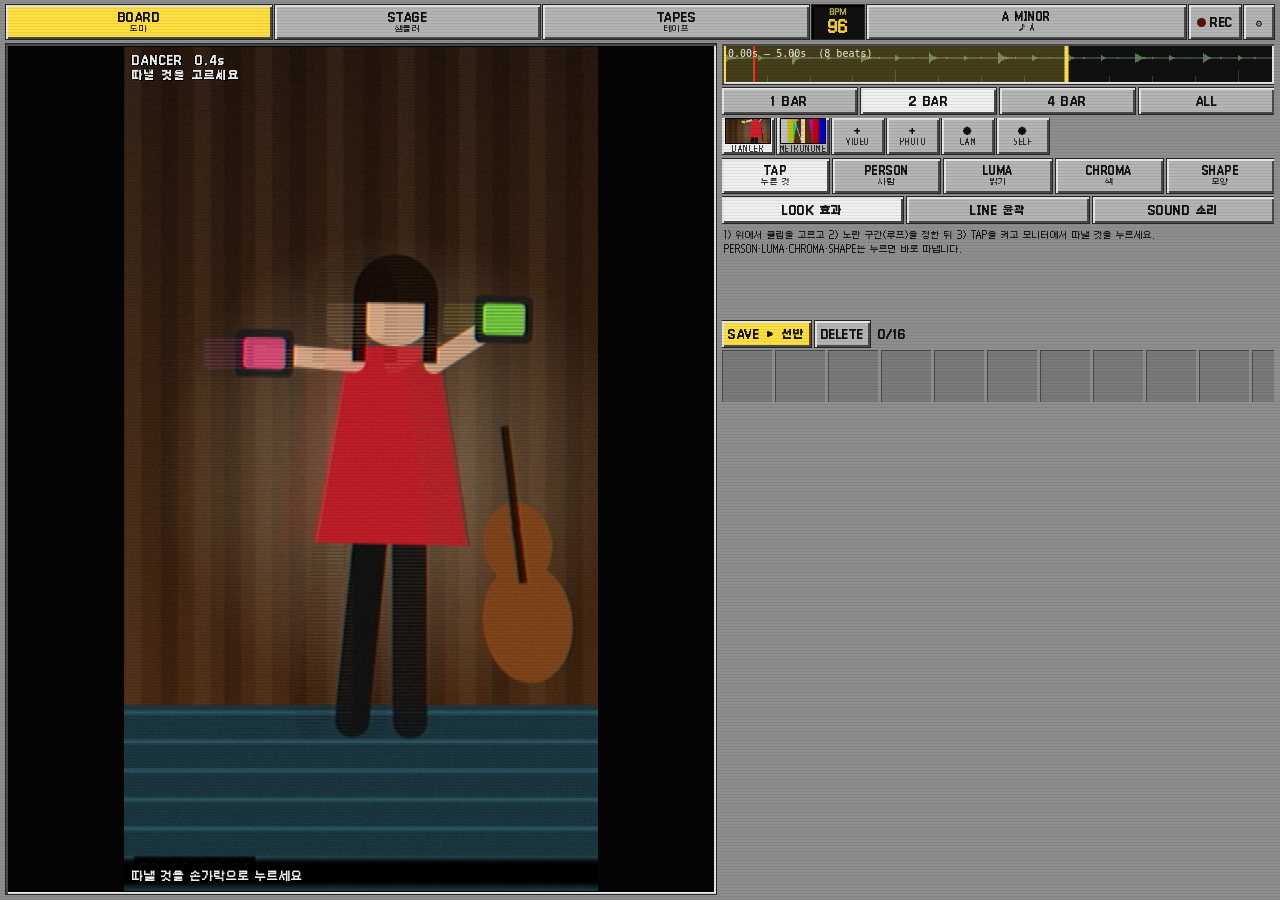
==== commit 27f197f2: "Board: every SAVE adds a new ingredient Co-Authored-By: Claude Opus 5.5 <noreply@anthropic.com> Clau" ====
--- a/index.html
+++ b/index.html
@@ -10,7 +10,7 @@
     <link rel="manifest" href="./manifest.webmanifest" />
     <link rel="icon" href="./icon.svg" type="image/svg+xml" />
     <title>PREPARED TV</title>
-    <script type="module" crossorigin src="./assets/index-CvgpAtJa.js"></script>
+    <script type="module" crossorigin src="./assets/index-C67HWH_7.js"></script>
     <link rel="stylesheet" crossorigin href="./assets/index-rYuroOnn.css">
   </head>
   <body>
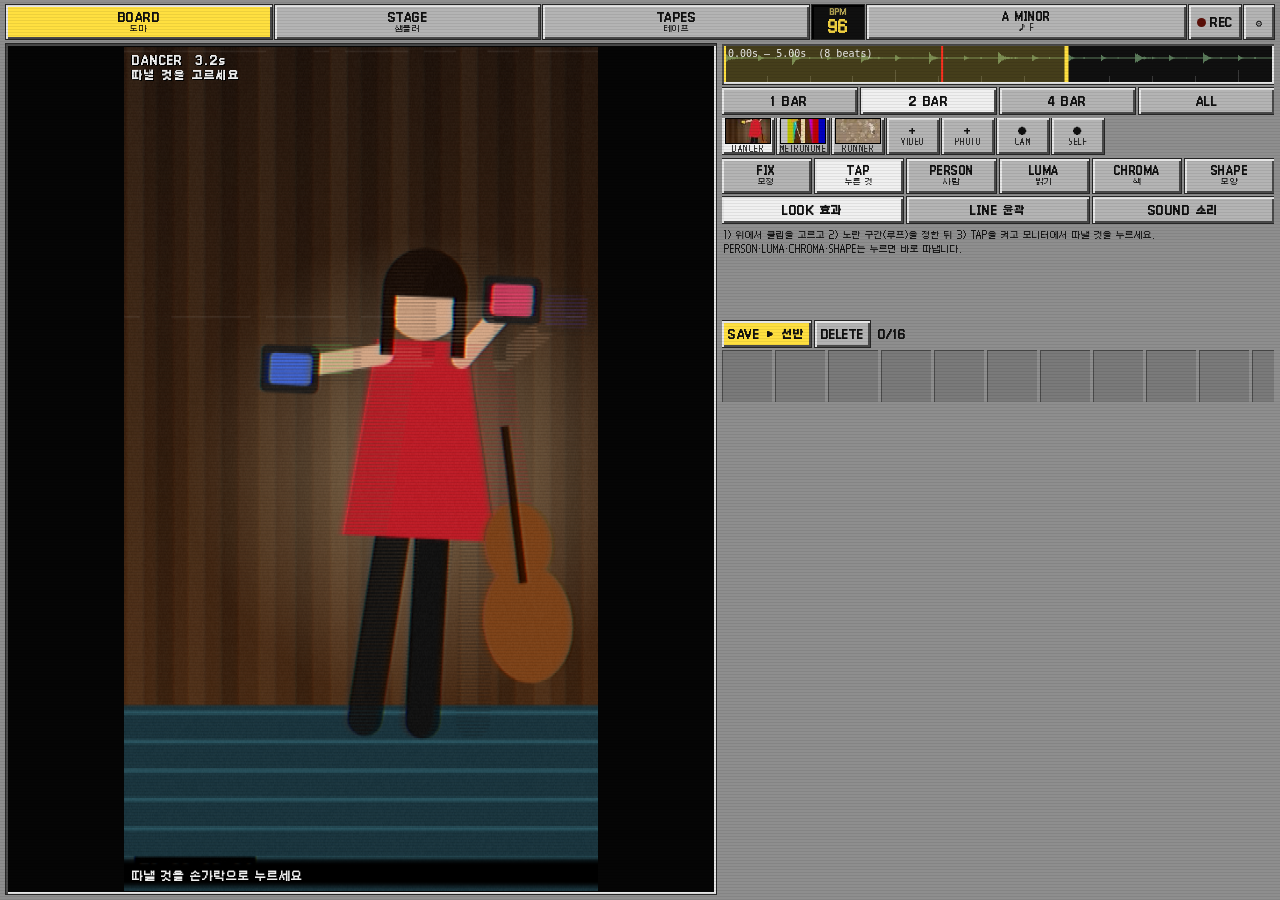
==== commit 5a23050b: "Proper MP4 recordings, steadier tracking, gentler sound Co-Authored-By: Claude Opus 5.5 <noreply@ant" ====
--- a/index.html
+++ b/index.html
@@ -10,7 +10,7 @@
     <link rel="manifest" href="./manifest.webmanifest" />
     <link rel="icon" href="./icon.svg" type="image/svg+xml" />
     <title>PREPARED TV</title>
-    <script type="module" crossorigin src="./assets/index-C67HWH_7.js"></script>
+    <script type="module" crossorigin src="./assets/index-B1JKme72.js"></script>
     <link rel="stylesheet" crossorigin href="./assets/index-rYuroOnn.css">
   </head>
   <body>
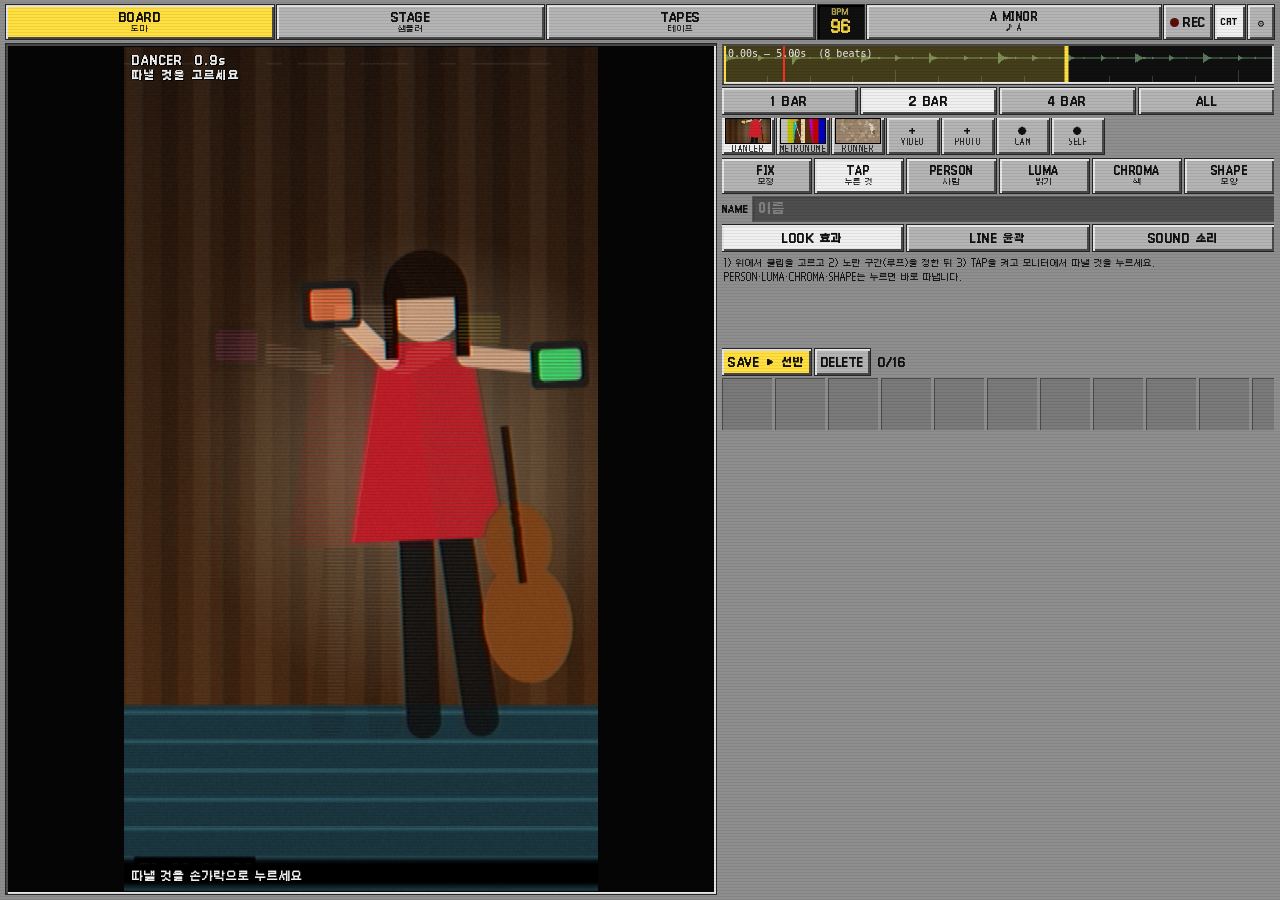
==== commit b3f051b0: "Deploy: stage map, DVD bounce, planetary background, pad snapshots, CRT on/off, ingredient names Co-" ====
--- a/index.html
+++ b/index.html
@@ -10,8 +10,8 @@
     <link rel="manifest" href="./manifest.webmanifest" />
     <link rel="icon" href="./icon.svg" type="image/svg+xml" />
     <title>PREPARED TV</title>
-    <script type="module" crossorigin src="./assets/index-B1JKme72.js"></script>
-    <link rel="stylesheet" crossorigin href="./assets/index-rYuroOnn.css">
+    <script type="module" crossorigin src="./assets/index-CzhHifej.js"></script>
+    <link rel="stylesheet" crossorigin href="./assets/index-CmQ-3TJW.css">
   </head>
   <body>
     <div id="app"></div>
--- a/assets/index-CmQ-3TJW.css
+++ b/assets/index-CmQ-3TJW.css
@@ -0,0 +1 @@
+@font-face{font-family:Nanum Pen Script;font-style:normal;font-display:swap;font-weight:400;src:url(./nanum-pen-script-0-400-normal-C5HHoB-U.woff2)format("woff2"),url(./nanum-pen-script-0-400-normal-6h2Tbk9y.woff)format("woff");unicode-range:U+F9CA-FA0B,U+FF03-FF05,U+FF07,U+FF0A-FF0B,U+FF0D-FF19,U+FF1B,U+FF1D,U+FF20-FF5B,U+FF5D,U+FFE0-FFE3,U+FFE5-FFE6}@font-face{font-family:Nanum Pen Script;font-style:normal;font-display:swap;font-weight:400;src:url(./nanum-pen-script-2-400-normal-Bcz-7qrX.woff2)format("woff2"),url(./nanum-pen-script-2-400-normal-B3kug33k.woff)format("woff");unicode-range:U+D723-D728,U+D72A-D733,U+D735-D748,U+D74A-D74F,U+D752-D753,U+D755-D757,U+D75A-D75F,U+D762-D764,U+D766-D768,U+D76A-D76B,U+D76D-D76F,U+D771-D787,U+D789-D78B,U+D78D-D78F,U+D791-D797,U+D79A,U+D79C,U+D79E-D7A3,U+F900-F909,U+F90B-F92E}@font-face{font-family:Nanum Pen Script;font-style:normal;font-display:swap;font-weight:400;src:url(./nanum-pen-script-3-400-normal-DfMknlv_.woff2)format("woff2"),url(./nanum-pen-script-3-400-normal-L3U4JQSV.woff)format("woff");unicode-range:U+D679-D68B,U+D68E-D69E,U+D6A0,U+D6A2-D6A7,U+D6A9-D6C3,U+D6C6-D6C7,U+D6C9-D6CB,U+D6CD-D6D3,U+D6D5-D6D6,U+D6D8-D6E3,U+D6E5-D6E7,U+D6E9-D6FB,U+D6FD-D717,U+D719-D71F,U+D721-D722}@font-face{font-family:Nanum Pen Script;font-style:normal;font-display:swap;font-weight:400;src:url(./nanum-pen-script-4-400-normal-BJphNoJz.woff2)format("woff2"),url(./nanum-pen-script-4-400-normal-BRyjFFNL.woff)format("woff");unicode-range:U+D5BC-D5C7,U+D5CA-D5CB,U+D5CD-D5CF,U+D5D1-D5D7,U+D5D9-D5DA,U+D5DC,U+D5DE-D5E3,U+D5E6-D5E7,U+D5E9-D5EB,U+D5ED-D5F6,U+D5F8,U+D5FA-D5FF,U+D602-D603,U+D605-D607,U+D609-D60F,U+D612-D613,U+D616-D61B,U+D61D-D637,U+D63A-D63B,U+D63D-D63F,U+D641-D647,U+D64A-D64C,U+D64E-D653,U+D656-D657,U+D659-D65B,U+D65D-D666,U+D668,U+D66A-D678}@font-face{font-family:Nanum Pen Script;font-style:normal;font-display:swap;font-weight:400;src:url(./nanum-pen-script-5-400-normal-CxF69eCk.woff2)format("woff2"),url(./nanum-pen-script-5-400-normal-BTKCtPw4.woff)format("woff");unicode-range:U+D507,U+D509-D50B,U+D50D-D513,U+D515-D53B,U+D53E-D53F,U+D541-D543,U+D545-D54C,U+D54E,U+D550,U+D552-D557,U+D55A-D55B,U+D55D-D55F,U+D561-D564,U+D566-D567,U+D56A,U+D56C,U+D56E-D573,U+D576-D577,U+D579-D583,U+D585-D586,U+D58A-D5A4,U+D5A6-D5BB}@font-face{font-family:Nanum Pen Script;font-style:normal;font-display:swap;font-weight:400;src:url(./nanum-pen-script-6-400-normal-CM3Rx1wS.woff2)format("woff2"),url(./nanum-pen-script-6-400-normal-pQlJ9pG6.woff)format("woff");unicode-range:U+D464-D477,U+D47A-D47B,U+D47D-D47F,U+D481-D487,U+D489-D48A,U+D48C,U+D48E-D4E7,U+D4E9-D503,U+D505-D506}@font-face{font-family:Nanum Pen Script;font-style:normal;font-display:swap;font-weight:400;src:url(./nanum-pen-script-7-400-normal-3hPYidSX.woff2)format("woff2"),url(./nanum-pen-script-7-400-normal-BWpTgm--.woff)format("woff");unicode-range:U+D3BF-D3C7,U+D3CA-D3CF,U+D3D1-D3EB,U+D3EE-D3EF,U+D3F1-D3F3,U+D3F5-D3FB,U+D3FD-D400,U+D402-D45B,U+D45D-D463}@font-face{font-family:Nanum Pen Script;font-style:normal;font-display:swap;font-weight:400;src:url(./nanum-pen-script-8-400-normal-DptG2zAO.woff2)format("woff2"),url(./nanum-pen-script-8-400-normal-CIt2hfhw.woff)format("woff");unicode-range:U+D2FF,U+D302-D304,U+D306-D30B,U+D30F,U+D311-D313,U+D315-D31B,U+D31E,U+D322-D324,U+D326-D327,U+D32A-D32B,U+D32D-D32F,U+D331-D337,U+D339-D33C,U+D33E-D37B,U+D37E-D37F,U+D381-D383,U+D385-D38B,U+D38E-D390,U+D392-D397,U+D39A-D39B,U+D39D-D39F,U+D3A1-D3A7,U+D3A9-D3AA,U+D3AC,U+D3AE-D3B3,U+D3B5-D3B7,U+D3B9-D3BB,U+D3BD-D3BE}@font-face{font-family:Nanum Pen Script;font-style:normal;font-display:swap;font-weight:400;src:url(./nanum-pen-script-9-400-normal-tIi2MHin.woff2)format("woff2"),url(./nanum-pen-script-9-400-normal-Bp06XC83.woff)format("woff");unicode-range:U+D257-D27F,U+D281-D29B,U+D29D-D29F,U+D2A1-D2AB,U+D2AD-D2B7,U+D2BA-D2BB,U+D2BD-D2BF,U+D2C1-D2C7,U+D2C9-D2EF,U+D2F2-D2F3,U+D2F5-D2F7,U+D2F9-D2FE}@font-face{font-family:Nanum Pen Script;font-style:normal;font-display:swap;font-weight:400;src:url(./nanum-pen-script-10-400-normal-C-VQO-7-.woff2)format("woff2"),url(./nanum-pen-script-10-400-normal-BbVmCDzf.woff)format("woff");unicode-range:U+D1B4,U+D1B6-D1F3,U+D1F5-D22B,U+D22E-D22F,U+D231-D233,U+D235-D23B,U+D23D-D240,U+D242-D256}@font-face{font-family:Nanum Pen Script;font-style:normal;font-display:swap;font-weight:400;src:url(./nanum-pen-script-11-400-normal-CldjYC4E.woff2)format("woff2"),url(./nanum-pen-script-11-400-normal-CrgsCXJ_.woff)format("woff");unicode-range:U+D105-D12F,U+D132-D133,U+D135-D137,U+D139-D13F,U+D141-D142,U+D144,U+D146-D14B,U+D14E-D14F,U+D151-D153,U+D155-D15B,U+D15E-D187,U+D189-D19F,U+D1A2-D1A3,U+D1A5-D1A7,U+D1A9-D1AF,U+D1B2-D1B3}@font-face{font-family:Nanum Pen Script;font-style:normal;font-display:swap;font-weight:400;src:url(./nanum-pen-script-12-400-normal-CVfq18h-.woff2)format("woff2"),url(./nanum-pen-script-12-400-normal-CDKi4gtP.woff)format("woff");unicode-range:U+D04B-D04F,U+D051-D057,U+D059-D06B,U+D06D-D06F,U+D071-D073,U+D075-D07B,U+D07E-D0A3,U+D0A6-D0A7,U+D0A9-D0AB,U+D0AD-D0B3,U+D0B6,U+D0B8,U+D0BA-D0BF,U+D0C2-D0C3,U+D0C5-D0C7,U+D0C9-D0CF,U+D0D2,U+D0D6-D0DB,U+D0DE-D0DF,U+D0E1-D0E3,U+D0E5-D0EB,U+D0EE-D0F0,U+D0F2-D104}@font-face{font-family:Nanum Pen Script;font-style:normal;font-display:swap;font-weight:400;src:url(./nanum-pen-script-13-400-normal-2Svx1U39.woff2)format("woff2"),url(./nanum-pen-script-13-400-normal-CPRExaBh.woff)format("woff");unicode-range:U+CFA2-CFC3,U+CFC5-CFDF,U+CFE2-CFE3,U+CFE5-CFE7,U+CFE9-CFF4,U+CFF6-CFFB,U+CFFD-CFFF,U+D001-D003,U+D005-D017,U+D019-D033,U+D036-D037,U+D039-D03B,U+D03D-D04A}@font-face{font-family:Nanum Pen Script;font-style:normal;font-display:swap;font-weight:400;src:url(./nanum-pen-script-14-400-normal-DWGO8REe.woff2)format("woff2"),url(./nanum-pen-script-14-400-normal-B4ZLMeG0.woff)format("woff");unicode-range:U+CEF0-CEF3,U+CEF6,U+CEF9-CEFF,U+CF01-CF03,U+CF05-CF07,U+CF09-CF0F,U+CF11-CF12,U+CF14-CF1B,U+CF1D-CF1F,U+CF21-CF2F,U+CF31-CF53,U+CF56-CF57,U+CF59-CF5B,U+CF5D-CF63,U+CF66,U+CF68,U+CF6A-CF6F,U+CF71-CF84,U+CF86-CF8B,U+CF8D-CFA1}@font-face{font-family:Nanum Pen Script;font-style:normal;font-display:swap;font-weight:400;src:url(./nanum-pen-script-15-400-normal-BS37bEYZ.woff2)format("woff2"),url(./nanum-pen-script-15-400-normal-DXD_cZQg.woff)format("woff");unicode-range:U+CE3C-CE57,U+CE5A-CE5B,U+CE5D-CE5F,U+CE61-CE67,U+CE6A,U+CE6C,U+CE6E-CE73,U+CE76-CE77,U+CE79-CE7B,U+CE7D-CE83,U+CE85-CE88,U+CE8A-CE8F,U+CE91-CE93,U+CE95-CE97,U+CE99-CE9F,U+CEA2,U+CEA4-CEAB,U+CEAD-CEE3,U+CEE6-CEE7,U+CEE9-CEEB,U+CEED-CEEF}@font-face{font-family:Nanum Pen Script;font-style:normal;font-display:swap;font-weight:400;src:url(./nanum-pen-script-16-400-normal-DPoWM12K.woff2)format("woff2"),url(./nanum-pen-script-16-400-normal-LF6TLXL4.woff)format("woff");unicode-range:U+CD92-CD93,U+CD96-CD97,U+CD99-CD9B,U+CD9D-CDA3,U+CDA6-CDA8,U+CDAA-CDAF,U+CDB1-CDC3,U+CDC5-CDCB,U+CDCD-CDE7,U+CDE9-CE03,U+CE05-CE1F,U+CE22-CE34,U+CE36-CE3B}@font-face{font-family:Nanum Pen Script;font-style:normal;font-display:swap;font-weight:400;src:url(./nanum-pen-script-17-400-normal-DE1Vgqsb.woff2)format("woff2"),url(./nanum-pen-script-17-400-normal-DaoCgWNN.woff)format("woff");unicode-range:U+CCEF-CD07,U+CD0A-CD0B,U+CD0D-CD1A,U+CD1C,U+CD1E-CD2B,U+CD2D-CD5B,U+CD5D-CD77,U+CD79-CD91}@font-face{font-family:Nanum Pen Script;font-style:normal;font-display:swap;font-weight:400;src:url(./nanum-pen-script-18-400-normal-Bv_R79JG.woff2)format("woff2"),url(./nanum-pen-script-18-400-normal-BaG5Ami3.woff)format("woff");unicode-range:U+CC3F-CC43,U+CC46-CC47,U+CC49-CC4B,U+CC4D-CC53,U+CC55-CC58,U+CC5A-CC5F,U+CC61-CC97,U+CC9A-CC9B,U+CC9D-CC9F,U+CCA1-CCA7,U+CCAA,U+CCAC,U+CCAE-CCB3,U+CCB6-CCB7,U+CCB9-CCBB,U+CCBD-CCCF,U+CCD1-CCE3,U+CCE5-CCEE}@font-face{font-family:Nanum Pen Script;font-style:normal;font-display:swap;font-weight:400;src:url(./nanum-pen-script-19-400-normal-CuKO8OCv.woff2)format("woff2"),url(./nanum-pen-script-19-400-normal-C7n65c6S.woff)format("woff");unicode-range:U+CB91-CBD3,U+CBD5-CBE3,U+CBE5-CC0B,U+CC0E-CC0F,U+CC11-CC13,U+CC15-CC1B,U+CC1D-CC20,U+CC23-CC27,U+CC2A-CC2B,U+CC2D,U+CC2F,U+CC31-CC37,U+CC3A,U+CC3C}@font-face{font-family:Nanum Pen Script;font-style:normal;font-display:swap;font-weight:400;src:url(./nanum-pen-script-20-400-normal-DL4VgeZj.woff2)format("woff2"),url(./nanum-pen-script-20-400-normal-ClgmGURy.woff)format("woff");unicode-range:U+CAF4-CB47,U+CB4A-CB90}@font-face{font-family:Nanum Pen Script;font-style:normal;font-display:swap;font-weight:400;src:url(./nanum-pen-script-21-400-normal-CBr5wnAx.woff2)format("woff2"),url(./nanum-pen-script-21-400-normal-4bUr8iFk.woff)format("woff");unicode-range:U+CA4A-CA4B,U+CA4E-CA4F,U+CA51-CA53,U+CA55-CA5B,U+CA5D-CA60,U+CA62-CA83,U+CA85-CABB,U+CABE-CABF,U+CAC1-CAC3,U+CAC5-CACB,U+CACD-CAD0,U+CAD2,U+CAD4-CAD8,U+CADA-CAF3}@font-face{font-family:Nanum Pen Script;font-style:normal;font-display:swap;font-weight:400;src:url(./nanum-pen-script-22-400-normal-C2FSoslO.woff2)format("woff2"),url(./nanum-pen-script-22-400-normal-DUAVml2_.woff)format("woff");unicode-range:U+C996-C997,U+C99A-C99C,U+C99E-C9BF,U+C9C2-C9C3,U+C9C5-C9C7,U+C9C9-C9CF,U+C9D2,U+C9D4,U+C9D7-C9D8,U+C9DB,U+C9DE-C9DF,U+C9E1-C9E3,U+C9E5-C9E6,U+C9E8-C9EB,U+C9EE-C9F0,U+C9F2-C9F7,U+C9F9-CA0B,U+CA0D-CA28,U+CA2A-CA49}@font-face{font-family:Nanum Pen Script;font-style:normal;font-display:swap;font-weight:400;src:url(./nanum-pen-script-23-400-normal-BKUW0h-M.woff2)format("woff2"),url(./nanum-pen-script-23-400-normal-DrOsO5ed.woff)format("woff");unicode-range:U+C8E9-C8F4,U+C8F6-C8FB,U+C8FE-C8FF,U+C901-C903,U+C905-C90B,U+C90E-C910,U+C912-C917,U+C919-C92B,U+C92D-C94F,U+C951-C953,U+C955-C96B,U+C96D-C973,U+C975-C987,U+C98A-C98B,U+C98D-C98F,U+C991-C995}@font-face{font-family:Nanum Pen Script;font-style:normal;font-display:swap;font-weight:400;src:url(./nanum-pen-script-24-400-normal-BLKYdVvr.woff2)format("woff2"),url(./nanum-pen-script-24-400-normal-Cfp2wcKl.woff)format("woff");unicode-range:U+C841-C84B,U+C84D-C86F,U+C872-C873,U+C875-C877,U+C879-C87F,U+C882-C884,U+C887-C88A,U+C88D-C8C3,U+C8C5-C8DF,U+C8E1-C8E8}@font-face{font-family:Nanum Pen Script;font-style:normal;font-display:swap;font-weight:400;src:url(./nanum-pen-script-25-400-normal-CVpXJ_UE.woff2)format("woff2"),url(./nanum-pen-script-25-400-normal-DFJpXFYc.woff)format("woff");unicode-range:U+C779-C77B,U+C77E-C782,U+C786,U+C78B,U+C78D,U+C78F,U+C792-C793,U+C795,U+C797,U+C799-C79F,U+C7A2,U+C7A7-C7AB,U+C7AE-C7BB,U+C7BD-C7C0,U+C7C2-C7C7,U+C7C9-C7DC,U+C7DE-C7FF,U+C802-C803,U+C805-C807,U+C809,U+C80B-C80F,U+C812,U+C814,U+C817-C81B,U+C81E-C81F,U+C821-C823,U+C825-C82E,U+C830-C837,U+C839-C83B,U+C83D-C840}@font-face{font-family:Nanum Pen Script;font-style:normal;font-display:swap;font-weight:400;src:url(./nanum-pen-script-26-400-normal-DQfaWicL.woff2)format("woff2"),url(./nanum-pen-script-26-400-normal-lVoIIJnI.woff)format("woff");unicode-range:U+C6BB-C6BF,U+C6C2,U+C6C4,U+C6C6-C6CB,U+C6CE-C6CF,U+C6D1-C6D3,U+C6D5-C6DB,U+C6DD-C6DF,U+C6E1-C6E7,U+C6E9-C6EB,U+C6ED-C6EF,U+C6F1-C6F8,U+C6FA-C703,U+C705-C707,U+C709-C70B,U+C70D-C716,U+C718,U+C71A-C71F,U+C722-C723,U+C725-C727,U+C729-C734,U+C736-C73B,U+C73E-C73F,U+C741-C743,U+C745-C74B,U+C74E-C750,U+C752-C757,U+C759-C773,U+C776-C777}@font-face{font-family:Nanum Pen Script;font-style:normal;font-display:swap;font-weight:400;src:url(./nanum-pen-script-27-400-normal-e0XMMmyW.woff2)format("woff2"),url(./nanum-pen-script-27-400-normal-0LmSMqbt.woff)format("woff");unicode-range:U+C5F5-C5FB,U+C5FE,U+C602-C605,U+C607,U+C609-C60F,U+C611-C61A,U+C61C-C623,U+C626-C627,U+C629-C62B,U+C62D,U+C62F-C632,U+C636,U+C638,U+C63A-C63F,U+C642-C643,U+C645-C647,U+C649-C652,U+C656-C65B,U+C65D-C65F,U+C661-C663,U+C665-C677,U+C679-C67B,U+C67D-C693,U+C696-C697,U+C699-C69B,U+C69D-C6A3,U+C6A6,U+C6A8,U+C6AA-C6AF,U+C6B2-C6B3,U+C6B5-C6B7,U+C6B9-C6BA}@font-face{font-family:Nanum Pen Script;font-style:normal;font-display:swap;font-weight:400;src:url(./nanum-pen-script-28-400-normal-CzygeL7n.woff2)format("woff2"),url(./nanum-pen-script-28-400-normal-BT7OR6DT.woff)format("woff");unicode-range:U+C517-C527,U+C52A-C52B,U+C52D-C52F,U+C531-C538,U+C53A,U+C53C,U+C53E-C543,U+C546-C547,U+C54B,U+C54D-C552,U+C556,U+C55A-C55B,U+C55D,U+C55F,U+C562-C563,U+C565-C567,U+C569-C56F,U+C572,U+C574,U+C576-C57B,U+C57E-C57F,U+C581-C583,U+C585-C586,U+C588-C58B,U+C58E,U+C590,U+C592-C596,U+C599-C5B3,U+C5B6-C5B7,U+C5BA,U+C5BE-C5C3,U+C5CA-C5CB,U+C5CD,U+C5CF,U+C5D2-C5D3,U+C5D5-C5D7,U+C5D9-C5DF,U+C5E1-C5E2,U+C5E4,U+C5E6-C5EB,U+C5EF,U+C5F1-C5F3}@font-face{font-family:Nanum Pen Script;font-style:normal;font-display:swap;font-weight:400;src:url(./nanum-pen-script-29-400-normal-_o7My6i2.woff2)format("woff2"),url(./nanum-pen-script-29-400-normal-BQu52Dts.woff)format("woff");unicode-range:U+C475-C4EF,U+C4F2-C4F3,U+C4F5-C4F7,U+C4F9-C4FF,U+C502-C50B,U+C50D-C516}@font-face{font-family:Nanum Pen Script;font-style:normal;font-display:swap;font-weight:400;src:url(./nanum-pen-script-30-400-normal-MFa-goCm.woff2)format("woff2"),url(./nanum-pen-script-30-400-normal-CUxFUSKt.woff)format("woff");unicode-range:U+C3D0-C3D7,U+C3DA-C3DB,U+C3DD-C3DE,U+C3E1-C3EC,U+C3EE-C3F3,U+C3F5-C42B,U+C42D-C463,U+C466-C474}@font-face{font-family:Nanum Pen Script;font-style:normal;font-display:swap;font-weight:400;src:url(./nanum-pen-script-31-400-normal-BrUktqWN.woff2)format("woff2"),url(./nanum-pen-script-31-400-normal-Cbg4a1ST.woff)format("woff");unicode-range:U+C32B-C367,U+C36A-C36B,U+C36D-C36F,U+C371-C377,U+C37A-C37B,U+C37E-C383,U+C385-C387,U+C389-C3CF}@font-face{font-family:Nanum Pen Script;font-style:normal;font-display:swap;font-weight:400;src:url(./nanum-pen-script-32-400-normal-CPKw4nqt.woff2)format("woff2"),url(./nanum-pen-script-32-400-normal-BU-RstyS.woff)format("woff");unicode-range:U+C26A-C26B,U+C26D-C26F,U+C271-C273,U+C275-C27B,U+C27E-C287,U+C289-C28F,U+C291-C297,U+C299-C29A,U+C29C-C2A3,U+C2A5-C2A7,U+C2A9-C2AB,U+C2AD-C2B3,U+C2B6,U+C2B8,U+C2BA-C2BB,U+C2BD-C2DB,U+C2DE-C2DF,U+C2E1-C2E2,U+C2E5-C2EA,U+C2EE,U+C2F0,U+C2F2-C2F5,U+C2F7,U+C2FA-C2FB,U+C2FD-C2FF,U+C301-C307,U+C309-C30C,U+C30E-C312,U+C315-C323,U+C325-C328,U+C32A}@font-face{font-family:Nanum Pen Script;font-style:normal;font-display:swap;font-weight:400;src:url(./nanum-pen-script-33-400-normal-B7PeD1_E.woff2)format("woff2"),url(./nanum-pen-script-33-400-normal-BTMXS9TJ.woff)format("woff");unicode-range:U+C1BC-C1C3,U+C1C5-C1DF,U+C1E1-C1FB,U+C1FD-C203,U+C205-C20C,U+C20E,U+C210-C217,U+C21A-C21B,U+C21D-C21E,U+C221-C227,U+C229-C22A,U+C22C,U+C22E,U+C230,U+C233-C24F,U+C251-C257,U+C259-C269}@font-face{font-family:Nanum Pen Script;font-style:normal;font-display:swap;font-weight:400;src:url(./nanum-pen-script-34-400-normal-Dt18kgPy.woff2)format("woff2"),url(./nanum-pen-script-34-400-normal-B_co5cOb.woff)format("woff");unicode-range:U+C101-C11B,U+C11F,U+C121-C123,U+C125-C12B,U+C12E,U+C132-C137,U+C13A-C13B,U+C13D-C13F,U+C141-C147,U+C14A,U+C14C-C153,U+C155-C157,U+C159-C15B,U+C15D-C166,U+C169-C16F,U+C171-C177,U+C179-C18B,U+C18E-C18F,U+C191-C193,U+C195-C19B,U+C19D-C19E,U+C1A0,U+C1A2-C1A4,U+C1A6-C1BB}@font-face{font-family:Nanum Pen Script;font-style:normal;font-display:swap;font-weight:400;src:url(./nanum-pen-script-35-400-normal-EYw-yjCK.woff2)format("woff2"),url(./nanum-pen-script-35-400-normal-UebbB9F7.woff)format("woff");unicode-range:U+C049-C057,U+C059-C05B,U+C05D-C05F,U+C061-C067,U+C069-C08F,U+C091-C0AB,U+C0AE-C0AF,U+C0B1-C0B3,U+C0B5,U+C0B7-C0BB,U+C0BE,U+C0C2-C0C7,U+C0CA-C0CB,U+C0CD-C0CF,U+C0D1-C0D7,U+C0D9-C0DA,U+C0DC,U+C0DE-C0E3,U+C0E5-C0EB,U+C0ED-C0F3,U+C0F6,U+C0F8,U+C0FA-C0FF}@font-face{font-family:Nanum Pen Script;font-style:normal;font-display:swap;font-weight:400;src:url(./nanum-pen-script-36-400-normal-D5fUjml8.woff2)format("woff2"),url(./nanum-pen-script-36-400-normal-BUevsqsA.woff)format("woff");unicode-range:U+BFA7-BFAF,U+BFB1-BFC4,U+BFC6-BFCB,U+BFCE-BFCF,U+BFD1-BFD3,U+BFD5-BFDB,U+BFDD-C048}@font-face{font-family:Nanum Pen Script;font-style:normal;font-display:swap;font-weight:400;src:url(./nanum-pen-script-37-400-normal-m6uq6I1Z.woff2)format("woff2"),url(./nanum-pen-script-37-400-normal-BUTzl0vG.woff)format("woff");unicode-range:U+BF07,U+BF09-BF3F,U+BF41-BF4F,U+BF52-BF54,U+BF56-BFA6}@font-face{font-family:Nanum Pen Script;font-style:normal;font-display:swap;font-weight:400;src:url(./nanum-pen-script-38-400-normal-B-DItVF0.woff2)format("woff2"),url(./nanum-pen-script-38-400-normal-CeP-vJrX.woff)format("woff");unicode-range:U+BE56,U+BE58,U+BE5C-BE5F,U+BE62-BE63,U+BE65-BE67,U+BE69-BE74,U+BE76-BE7B,U+BE7E-BE7F,U+BE81-BE8E,U+BE90,U+BE92-BEA7,U+BEA9-BECF,U+BED2-BED3,U+BED5-BED6,U+BED9-BEE3,U+BEE6-BF06}@font-face{font-family:Nanum Pen Script;font-style:normal;font-display:swap;font-weight:400;src:url(./nanum-pen-script-39-400-normal-BdsbeYGg.woff2)format("woff2"),url(./nanum-pen-script-39-400-normal-BIhvurQq.woff)format("woff");unicode-range:U+BDB0-BDD3,U+BDD5-BDEF,U+BDF1-BE0B,U+BE0D-BE0F,U+BE11-BE13,U+BE15-BE43,U+BE46-BE47,U+BE49-BE4B,U+BE4D-BE53}@font-face{font-family:Nanum Pen Script;font-style:normal;font-display:swap;font-weight:400;src:url(./nanum-pen-script-40-400-normal-VMX0e5c2.woff2)format("woff2"),url(./nanum-pen-script-40-400-normal-PTVS4GqW.woff)format("woff");unicode-range:U+BD03,U+BD06,U+BD08,U+BD0A-BD0F,U+BD11-BD22,U+BD25-BD47,U+BD49-BD58,U+BD5A-BD7F,U+BD82-BD83,U+BD85-BD87,U+BD8A-BD8F,U+BD91-BD92,U+BD94,U+BD96-BD98,U+BD9A-BDAF}@font-face{font-family:Nanum Pen Script;font-style:normal;font-display:swap;font-weight:400;src:url(./nanum-pen-script-41-400-normal-OHgRbeMk.woff2)format("woff2"),url(./nanum-pen-script-41-400-normal-BQWRPiyV.woff)format("woff");unicode-range:U+BC4E-BC83,U+BC86-BC87,U+BC89-BC8B,U+BC8D-BC93,U+BC96,U+BC98,U+BC9B-BC9F,U+BCA2-BCA3,U+BCA5-BCA7,U+BCA9-BCB2,U+BCB4-BCBB,U+BCBE-BCBF,U+BCC1-BCC3,U+BCC5-BCCC,U+BCCE-BCD0,U+BCD2-BCD4,U+BCD6-BCF3,U+BCF7,U+BCF9-BCFB,U+BCFD-BD02}@font-face{font-family:Nanum Pen Script;font-style:normal;font-display:swap;font-weight:400;src:url(./nanum-pen-script-42-400-normal-B5JNIfYI.woff2)format("woff2"),url(./nanum-pen-script-42-400-normal-CpItwCBA.woff)format("woff");unicode-range:U+BB90-BBA3,U+BBA5-BBAB,U+BBAD-BBBF,U+BBC1-BBF7,U+BBFA-BBFB,U+BBFD-BBFE,U+BC01-BC07,U+BC09-BC0A,U+BC0E,U+BC10,U+BC12-BC13,U+BC17,U+BC19-BC1A,U+BC1E,U+BC20-BC23,U+BC26,U+BC28,U+BC2A-BC2C,U+BC2E-BC2F,U+BC32-BC33,U+BC35-BC37,U+BC39-BC3F,U+BC41-BC42,U+BC44,U+BC46-BC48,U+BC4A-BC4D}@font-face{font-family:Nanum Pen Script;font-style:normal;font-display:swap;font-weight:400;src:url(./nanum-pen-script-43-400-normal-y6yNRxvh.woff2)format("woff2"),url(./nanum-pen-script-43-400-normal-C5SdCg3n.woff)format("woff");unicode-range:U+BAE6-BAFB,U+BAFD-BB17,U+BB19-BB33,U+BB37,U+BB39-BB3A,U+BB3D-BB43,U+BB45-BB46,U+BB48,U+BB4A-BB4F,U+BB51-BB53,U+BB55-BB57,U+BB59-BB62,U+BB64-BB8F}@font-face{font-family:Nanum Pen Script;font-style:normal;font-display:swap;font-weight:400;src:url(./nanum-pen-script-44-400-normal-DC3r3uo6.woff2)format("woff2"),url(./nanum-pen-script-44-400-normal-ClJKHxLO.woff)format("woff");unicode-range:U+BA30-BA37,U+BA3A-BA3B,U+BA3D-BA3F,U+BA41-BA47,U+BA49-BA4A,U+BA4C,U+BA4E-BA53,U+BA56-BA57,U+BA59-BA5B,U+BA5D-BA63,U+BA65-BA66,U+BA68-BA6F,U+BA71-BA73,U+BA75-BA77,U+BA79-BA84,U+BA86,U+BA88-BAA7,U+BAAA,U+BAAD-BAAF,U+BAB1-BAB7,U+BABA,U+BABC,U+BABE-BAE5}@font-face{font-family:Nanum Pen Script;font-style:normal;font-display:swap;font-weight:400;src:url(./nanum-pen-script-45-400-normal-BWcbXS4O.woff2)format("woff2"),url(./nanum-pen-script-45-400-normal-DLPPOrDr.woff)format("woff");unicode-range:U+B96E-B973,U+B976-B977,U+B979-B97B,U+B97D-B983,U+B986,U+B988,U+B98A-B98D,U+B98F-B9AB,U+B9AE-B9AF,U+B9B1-B9B3,U+B9B5-B9BB,U+B9BE,U+B9C0,U+B9C2-B9C7,U+B9CA-B9CB,U+B9CD,U+B9D2-B9D7,U+B9DA,U+B9DC,U+B9DF-B9E0,U+B9E2,U+B9E6-B9E7,U+B9E9-B9F3,U+B9F6,U+B9F8,U+B9FB-BA2F}@font-face{font-family:Nanum Pen Script;font-style:normal;font-display:swap;font-weight:400;src:url(./nanum-pen-script-46-400-normal-EBAZpXJZ.woff2)format("woff2"),url(./nanum-pen-script-46-400-normal-BNFNc_1R.woff)format("woff");unicode-range:U+B8BF-B8CB,U+B8CD-B8E0,U+B8E2-B8E7,U+B8EA-B8EB,U+B8ED-B8EF,U+B8F1-B8F7,U+B8FA,U+B8FC,U+B8FE-B903,U+B905-B917,U+B919-B91F,U+B921-B93B,U+B93D-B957,U+B95A-B95B,U+B95D-B95F,U+B961-B967,U+B969-B96C}@font-face{font-family:Nanum Pen Script;font-style:normal;font-display:swap;font-weight:400;src:url(./nanum-pen-script-47-400-normal-CNQOhTDn.woff2)format("woff2"),url(./nanum-pen-script-47-400-normal-C2gwWVvJ.woff)format("woff");unicode-range:U+B80D-B80F,U+B811-B817,U+B81A,U+B81C-B823,U+B826-B827,U+B829-B82B,U+B82D-B833,U+B836,U+B83A-B83F,U+B841-B85B,U+B85E-B85F,U+B861-B863,U+B865-B86B,U+B86E,U+B870,U+B872-B8AF,U+B8B1-B8BE}@font-face{font-family:Nanum Pen Script;font-style:normal;font-display:swap;font-weight:400;src:url(./nanum-pen-script-48-400-normal-5tGyxozt.woff2)format("woff2"),url(./nanum-pen-script-48-400-normal-DNA6hOSC.woff)format("woff");unicode-range:U+B74D-B75F,U+B761-B763,U+B765-B774,U+B776-B77B,U+B77E-B77F,U+B781-B783,U+B785-B78B,U+B78E,U+B792-B796,U+B79A-B79B,U+B79D-B7A7,U+B7AA,U+B7AE-B7B3,U+B7B6-B7C8,U+B7CA-B7EB,U+B7EE-B7EF,U+B7F1-B7F3,U+B7F5-B7FB,U+B7FE,U+B802-B806,U+B80A-B80B}@font-face{font-family:Nanum Pen Script;font-style:normal;font-display:swap;font-weight:400;src:url(./nanum-pen-script-49-400-normal-BKISADse.woff2)format("woff2"),url(./nanum-pen-script-49-400-normal-CcZzRyls.woff)format("woff");unicode-range:U+B6A7-B6AA,U+B6AC-B6B0,U+B6B2-B6EF,U+B6F1-B727,U+B72A-B72B,U+B72D-B72E,U+B731-B737,U+B739-B73A,U+B73C-B743,U+B745-B74C}@font-face{font-family:Nanum Pen Script;font-style:normal;font-display:swap;font-weight:400;src:url(./nanum-pen-script-50-400-normal-DHIdN88U.woff2)format("woff2"),url(./nanum-pen-script-50-400-normal-BZGA9HEx.woff)format("woff");unicode-range:U+B605-B60F,U+B612-B617,U+B619-B624,U+B626-B69B,U+B69E-B6A3,U+B6A5-B6A6}@font-face{font-family:Nanum Pen Script;font-style:normal;font-display:swap;font-weight:400;src:url(./nanum-pen-script-51-400-normal-CcPZaMKQ.woff2)format("woff2"),url(./nanum-pen-script-51-400-normal-Dz5homf_.woff)format("woff");unicode-range:U+B55F,U+B562-B583,U+B585-B59F,U+B5A2-B5A3,U+B5A5-B5A7,U+B5A9-B5B2,U+B5B5-B5BA,U+B5BD-B604}@font-face{font-family:Nanum Pen Script;font-style:normal;font-display:swap;font-weight:400;src:url(./nanum-pen-script-52-400-normal-M038lTJS.woff2)format("woff2"),url(./nanum-pen-script-52-400-normal-DfwlxS_g.woff)format("woff");unicode-range:U+B4A5-B4B6,U+B4B8-B4BF,U+B4C1-B4C7,U+B4C9-B4DB,U+B4DE-B4DF,U+B4E1-B4E2,U+B4E5-B4EB,U+B4EE,U+B4F0,U+B4F2-B513,U+B516-B517,U+B519-B51A,U+B51D-B523,U+B526,U+B528,U+B52B-B52F,U+B532-B533,U+B535-B537,U+B539-B53F,U+B541-B544,U+B546-B54B,U+B54D-B54F,U+B551-B55B,U+B55D-B55E}@font-face{font-family:Nanum Pen Script;font-style:normal;font-display:swap;font-weight:400;src:url(./nanum-pen-script-53-400-normal-CsLYJDT0.woff2)format("woff2"),url(./nanum-pen-script-53-400-normal-DdjWxyHj.woff)format("woff");unicode-range:U+B3F8-B3FB,U+B3FD-B40F,U+B411-B417,U+B419-B41B,U+B41D-B41F,U+B421-B427,U+B42A-B42B,U+B42D-B44F,U+B452-B453,U+B455-B457,U+B459-B45F,U+B462-B464,U+B466-B46B,U+B46D-B47F,U+B481-B4A3}@font-face{font-family:Nanum Pen Script;font-style:normal;font-display:swap;font-weight:400;src:url(./nanum-pen-script-54-400-normal-CaoTQqtW.woff2)format("woff2"),url(./nanum-pen-script-54-400-normal-CDrt14ya.woff)format("woff");unicode-range:U+B342-B353,U+B356-B357,U+B359-B35B,U+B35D-B35E,U+B360-B363,U+B366,U+B368,U+B36A-B36D,U+B36F,U+B372-B373,U+B375-B377,U+B379-B37F,U+B381-B382,U+B384,U+B386-B38B,U+B38D-B3C3,U+B3C6-B3C7,U+B3C9-B3CA,U+B3CD-B3D3,U+B3D6,U+B3D8,U+B3DA-B3F7}@font-face{font-family:Nanum Pen Script;font-style:normal;font-display:swap;font-weight:400;src:url(./nanum-pen-script-55-400-normal-DU8rFuR7.woff2)format("woff2"),url(./nanum-pen-script-55-400-normal-Bj4BCWVR.woff)format("woff");unicode-range:U+B27C-B283,U+B285-B28F,U+B292-B293,U+B295-B297,U+B29A-B29F,U+B2A1-B2A4,U+B2A7-B2A9,U+B2AB,U+B2AD-B2C7,U+B2CA-B2CB,U+B2CD-B2CF,U+B2D1-B2D7,U+B2DA,U+B2DC,U+B2DE-B2E3,U+B2E7,U+B2E9-B2EA,U+B2EF-B2F3,U+B2F6,U+B2F8,U+B2FA-B2FB,U+B2FD-B2FE,U+B302-B303,U+B305-B307,U+B309-B30F,U+B312,U+B316-B31B,U+B31D-B341}@font-face{font-family:Nanum Pen Script;font-style:normal;font-display:swap;font-weight:400;src:url(./nanum-pen-script-56-400-normal-DICnRDDe.woff2)format("woff2"),url(./nanum-pen-script-56-400-normal-C92gYHWM.woff)format("woff");unicode-range:U+B1D6-B1E7,U+B1E9-B1FC,U+B1FE-B203,U+B206-B207,U+B209-B20B,U+B20D-B213,U+B216-B21F,U+B221-B257,U+B259-B273,U+B275-B27B}@font-face{font-family:Nanum Pen Script;font-style:normal;font-display:swap;font-weight:400;src:url(./nanum-pen-script-57-400-normal-6vlHy9lg.woff2)format("woff2"),url(./nanum-pen-script-57-400-normal-DPHEv6sW.woff)format("woff");unicode-range:U+B120-B122,U+B126-B127,U+B129-B12B,U+B12D-B133,U+B136,U+B138,U+B13A-B13F,U+B142-B143,U+B145-B14F,U+B151-B153,U+B156-B157,U+B159-B177,U+B17A-B17B,U+B17D-B17F,U+B181-B187,U+B189-B18C,U+B18E-B191,U+B195-B1A7,U+B1A9-B1CB,U+B1CD-B1D5}@font-face{font-family:Nanum Pen Script;font-style:normal;font-display:swap;font-weight:400;src:url(./nanum-pen-script-58-400-normal-DHEMgBnk.woff2)format("woff2"),url(./nanum-pen-script-58-400-normal-BiF7WlOg.woff)format("woff");unicode-range:U+B05F-B07B,U+B07E-B07F,U+B081-B083,U+B085-B08B,U+B08D-B097,U+B09B,U+B09D-B09F,U+B0A2-B0A7,U+B0AA,U+B0B0,U+B0B2,U+B0B6-B0B7,U+B0B9-B0BB,U+B0BD-B0C3,U+B0C6-B0C7,U+B0CA-B0CF,U+B0D1-B0DF,U+B0E1-B0E4,U+B0E6-B107,U+B10A-B10B,U+B10D-B10F,U+B111-B112,U+B114-B117,U+B119-B11A,U+B11C-B11F}@font-face{font-family:Nanum Pen Script;font-style:normal;font-display:swap;font-weight:400;src:url(./nanum-pen-script-59-400-normal-DxYZADPu.woff2)format("woff2"),url(./nanum-pen-script-59-400-normal-DslU79-D.woff)format("woff");unicode-range:U+AFAC-AFB7,U+AFBA-AFBB,U+AFBD-AFBF,U+AFC1-AFC6,U+AFCA-AFCC,U+AFCE-AFD3,U+AFD5-AFE7,U+AFE9-AFEF,U+AFF1-B00B,U+B00D-B00F,U+B011-B013,U+B015-B01B,U+B01D-B027,U+B029-B043,U+B045-B047,U+B049,U+B04B,U+B04D-B052,U+B055-B056,U+B058-B05C,U+B05E}@font-face{font-family:Nanum Pen Script;font-style:normal;font-display:swap;font-weight:400;src:url(./nanum-pen-script-60-400-normal-722OEvr5.woff2)format("woff2"),url(./nanum-pen-script-60-400-normal-BdyqqJSA.woff)format("woff");unicode-range:U+AF03-AF07,U+AF09-AF2B,U+AF2E-AF33,U+AF35-AF3B,U+AF3E-AF40,U+AF44-AF47,U+AF4A-AF5C,U+AF5E-AF63,U+AF65-AF7F,U+AF81-AFAB}@font-face{font-family:Nanum Pen Script;font-style:normal;font-display:swap;font-weight:400;src:url(./nanum-pen-script-61-400-normal-DT8UYUWi.woff2)format("woff2"),url(./nanum-pen-script-61-400-normal-s74tW6Uj.woff)format("woff");unicode-range:U+AE56-AE5B,U+AE5E-AE60,U+AE62-AE64,U+AE66-AE67,U+AE69-AE6B,U+AE6D-AE83,U+AE85-AEBB,U+AEBF,U+AEC1-AEC3,U+AEC5-AECB,U+AECE,U+AED0,U+AED2-AED7,U+AED9-AEF3,U+AEF5-AF02}@font-face{font-family:Nanum Pen Script;font-style:normal;font-display:swap;font-weight:400;src:url(./nanum-pen-script-62-400-normal-joxxnSgr.woff2)format("woff2"),url(./nanum-pen-script-62-400-normal-BC1J2RTK.woff)format("woff");unicode-range:U+AD9C-ADA3,U+ADA5-ADBF,U+ADC1-ADC3,U+ADC5-ADC7,U+ADC9-ADD2,U+ADD4-ADDB,U+ADDD-ADDF,U+ADE1-ADE3,U+ADE5-ADF7,U+ADFA-ADFB,U+ADFD-ADFF,U+AE02-AE07,U+AE0A,U+AE0C,U+AE0E-AE13,U+AE15-AE2F,U+AE31-AE33,U+AE35-AE37,U+AE39-AE3F,U+AE42,U+AE44,U+AE46-AE49,U+AE4B,U+AE4F,U+AE51-AE53,U+AE55}@font-face{font-family:Nanum Pen Script;font-style:normal;font-display:swap;font-weight:400;src:url(./nanum-pen-script-63-400-normal-Ds3Kd1pl.woff2)format("woff2"),url(./nanum-pen-script-63-400-normal-XpP72URn.woff)format("woff");unicode-range:U+ACE2-ACE3,U+ACE5-ACE6,U+ACE9-ACEF,U+ACF2,U+ACF4,U+ACF7-ACFB,U+ACFE-ACFF,U+AD01-AD03,U+AD05-AD0B,U+AD0D-AD10,U+AD12-AD1B,U+AD1D-AD33,U+AD35-AD48,U+AD4A-AD4F,U+AD51-AD6B,U+AD6E-AD6F,U+AD71-AD72,U+AD77-AD7C,U+AD7E,U+AD80,U+AD82-AD87,U+AD89-AD8B,U+AD8D-AD8F,U+AD91-AD9B}@font-face{font-family:Nanum Pen Script;font-style:normal;font-display:swap;font-weight:400;src:url(./nanum-pen-script-64-400-normal-Y6KAShHy.woff2)format("woff2"),url(./nanum-pen-script-64-400-normal-CLijI67Q.woff)format("woff");unicode-range:U+AC25-AC2C,U+AC2E,U+AC30,U+AC32-AC37,U+AC39-AC3F,U+AC41-AC4C,U+AC4E-AC6F,U+AC72-AC73,U+AC75-AC76,U+AC79-AC7F,U+AC82,U+AC84-AC88,U+AC8A-AC8B,U+AC8D-AC8F,U+AC91-AC93,U+AC95-AC9B,U+AC9D-AC9E,U+ACA1-ACA7,U+ACAB,U+ACAD-ACAF,U+ACB1-ACB7,U+ACBA-ACBB,U+ACBE-ACC0,U+ACC2-ACC3,U+ACC5-ACDF}@font-face{font-family:Nanum Pen Script;font-style:normal;font-display:swap;font-weight:400;src:url(./nanum-pen-script-65-400-normal-DnwChVdj.woff2)format("woff2"),url(./nanum-pen-script-65-400-normal-8M3bO9gV.woff)format("woff");unicode-range:U+99DF,U+99ED,U+99F1,U+99FF,U+9A01,U+9A08,U+9A0E-9A0F,U+9A19,U+9A2B,U+9A30,U+9A36-9A37,U+9A40,U+9A43,U+9A45,U+9A4D,U+9A55,U+9A57,U+9A5A-9A5B,U+9A5F,U+9A62,U+9A65,U+9A69-9A6A,U+9AA8,U+9AB8,U+9AD3,U+9AE5,U+9AEE,U+9B1A,U+9B27,U+9B2A,U+9B31,U+9B3C,U+9B41-9B45,U+9B4F,U+9B54,U+9B5A,U+9B6F,U+9B8E,U+9B91,U+9B9F,U+9BAB,U+9BAE,U+9BC9,U+9BD6,U+9BE4,U+9BE8,U+9C0D,U+9C10,U+9C12,U+9C15,U+9C25,U+9C32,U+9C3B,U+9C47,U+9C49,U+9C57,U+9CE5,U+9CE7,U+9CE9,U+9CF3-9CF4,U+9CF6,U+9D09,U+9D1B,U+9D26,U+9D28,U+9D3B,U+9D51,U+9D5D,U+9D60-9D61,U+9D6C,U+9D72,U+9DA9,U+9DAF,U+9DB4,U+9DC4,U+9DD7,U+9DF2,U+9DF8-9DFA,U+9E1A,U+9E1E,U+9E75,U+9E79,U+9E7D,U+9E7F,U+9E92-9E93,U+9E97,U+9E9D,U+9E9F,U+9EA5,U+9EB4-9EB5,U+9EBB,U+9EBE,U+9EC3,U+9ECD-9ECE,U+9ED4,U+9ED8,U+9EDB-9EDC,U+9EDE,U+9EE8,U+9EF4,U+9F07-9F08,U+9F0E,U+9F13,U+9F20,U+9F3B,U+9F4A-9F4B,U+9F4E,U+9F52,U+9F5F,U+9F61,U+9F67,U+9F6A,U+9F6C,U+9F77,U+9F8D,U+9F90,U+9F95,U+9F9C,U+AC02-AC03,U+AC05-AC06,U+AC09-AC0F,U+AC17-AC18,U+AC1B,U+AC1E-AC1F,U+AC21-AC23}@font-face{font-family:Nanum Pen Script;font-style:normal;font-display:swap;font-weight:400;src:url(./nanum-pen-script-93-400-normal-HMDU0mLj.woff2)format("woff2"),url(./nanum-pen-script-93-400-normal-CnBgFxij.woff)format("woff");unicode-range:U+338C-339C,U+339F-33A0,U+33A2-33CB,U+33CF-33D0,U+33D3,U+33D6,U+33D8,U+33DB-33DD,U+4E01,U+4E03,U+4E07-4E08,U+4E11,U+4E14-4E15,U+4E18-4E19,U+4E1E,U+4E32,U+4E38-4E39,U+4E42-4E43,U+4E45,U+4E4D-4E4F,U+4E56,U+4E58-4E59,U+4E5D-4E5E,U+4E6B,U+4E6D,U+4E73,U+4E76-4E77,U+4E7E,U+4E82,U+4E86,U+4E88,U+4E8E,U+4E90-4E92,U+4E94-4E95,U+4E98,U+4E9B,U+4E9E,U+4EA1-4EA2,U+4EA4-4EA6,U+4EA8,U+4EAB,U+4EAD-4EAE,U+4EB6,U+4EC0-4EC1,U+4EC4,U+4EC7,U+4ECB,U+4ECD,U+4ED4-4ED5,U+4ED7-4ED9,U+4EDD,U+4EDF,U+4EE4,U+4EF0,U+4EF2,U+4EF6-4EF7,U+4EFB,U+4F01,U+4F09,U+4F0B,U+4F0D-4F11,U+4F2F,U+4F34,U+4F36,U+4F38,U+4F3A,U+4F3C-4F3D}@font-face{font-family:Nanum Pen Script;font-style:normal;font-display:swap;font-weight:400;src:url(./nanum-pen-script-94-400-normal-D-SUtgEh.woff2)format("woff2"),url(./nanum-pen-script-94-400-normal-uEyT6DpL.woff)format("woff");unicode-range:U+3136,U+3138,U+313A-3140,U+3143-3144,U+3150,U+3152,U+3154-3156,U+3158-315B,U+315D-315F,U+3162,U+3164-318C,U+318E,U+3200-321B,U+3231,U+3239,U+3251-325A,U+3260-327B,U+327E-327F,U+328A-3290,U+3294,U+329E,U+32A5,U+3380-3384,U+3388-338B}@font-face{font-family:Nanum Pen Script;font-style:normal;font-display:swap;font-weight:400;src:url([data-uri])format("woff2"),url([data-uri])format("woff");unicode-range:U+2F7D,U+2F7F-2F8B,U+2F8E-2F90,U+2F92-2F97,U+2F99-2FA0,U+2FA2-2FA3,U+2FA5-2FA9,U+2FAC-2FB1,U+2FB3-2FBC,U+2FC1-2FCA,U+2FCD-2FD4,U+3003,U+3012-3019,U+301C,U+301E-3020,U+3036,U+3041,U+3043,U+3045,U+3047,U+3049,U+304E,U+3050,U+3052,U+3056,U+305A,U+305C,U+305E,U+3062,U+3065,U+306C,U+3070-307D,U+3080,U+3085,U+3087,U+308E,U+3090-3091,U+30A1,U+30A5,U+30A9,U+30AE,U+30B1-30B2,U+30B4,U+30B6,U+30BC-30BE,U+30C2,U+30C5,U+30CC,U+30D2,U+30D4,U+30D8-30DD,U+30E4,U+30E6,U+30E8,U+30EE,U+30F0-30F2,U+30F4-30F6,U+3133,U+3135}@font-face{font-family:Nanum Pen Script;font-style:normal;font-display:swap;font-weight:400;src:url([data-uri])format("woff2"),url([data-uri])format("woff");unicode-range:U+2541-254B,U+25A4-25A9,U+25B1,U+25B5,U+25B9,U+25BF,U+25C1,U+25C3,U+25C9-25CA,U+25CC,U+25CE,U+25D0-25D1,U+25E6,U+25EF,U+260F,U+261D,U+261F,U+262F,U+2660,U+2664,U+2667-2669,U+266D,U+266F,U+2716,U+271A,U+273D,U+2756,U+2776-277F,U+278A-2793,U+2963,U+2965,U+2AC5-2AC6,U+2ACB-2ACC,U+2F00,U+2F04,U+2F06,U+2F08,U+2F0A-2F0B,U+2F11-2F12,U+2F14,U+2F17-2F18,U+2F1C-2F1D,U+2F1F-2F20,U+2F23-2F26,U+2F28-2F29,U+2F2B,U+2F2D,U+2F2F-2F32,U+2F38,U+2F3C-2F40,U+2F42-2F4C,U+2F4F-2F52,U+2F54-2F58,U+2F5A-2F66,U+2F69-2F70,U+2F72-2F76,U+2F78,U+2F7A-2F7C}@font-face{font-family:Nanum Pen Script;font-style:normal;font-display:swap;font-weight:400;src:url(./nanum-pen-script-97-400-normal-CK3GbDb8.woff2)format("woff2"),url(./nanum-pen-script-97-400-normal-kSF3E5va.woff)format("woff");unicode-range:U+2479-2487,U+249C-24D1,U+24D3-24D7,U+24D9-24E9,U+24EB-24F4,U+2500-2501,U+2503,U+250C-2513,U+2515-2516,U+2518-2540}@font-face{font-family:Nanum Pen Script;font-style:normal;font-display:swap;font-weight:400;src:url([data-uri])format("woff2"),url([data-uri])format("woff");unicode-range:U+215B-215E,U+2162-2169,U+2170-2179,U+2195-2199,U+21B0-21B4,U+21BC,U+21C0,U+21C4-21C5,U+21CD,U+21CF-21D4,U+21E0-21E3,U+21E6-21E9,U+2200,U+2202-2203,U+2206-2209,U+220B-220C,U+220F,U+2211,U+2213,U+221A,U+221D-2220,U+2222,U+2225-2227,U+2229-222C,U+222E,U+2234-2237,U+223D,U+2243,U+2245,U+2248,U+2250-2253,U+225A,U+2260-2262,U+2264-2267,U+226A-226B,U+226E-2273,U+2276-2277,U+2279-227B,U+2280-2287,U+228A-228B,U+2295-2297,U+22A3-22A5,U+22BB-22BC,U+22CE-22CF,U+22DA-22DB,U+22EE-22EF,U+2306,U+2312,U+2314,U+2467-2478}@font-face{font-family:Nanum Pen Script;font-style:normal;font-display:swap;font-weight:400;src:url(./nanum-pen-script-99-400-normal-DHkA7RD2.woff2)format("woff2"),url(./nanum-pen-script-99-400-normal-QsvOCq0T.woff)format("woff");unicode-range:U+81-82,U+84,U+A2-A5,U+A7-A8,U+AA,U+AC-AD,U+B1-B3,U+B6,U+B8-BA,U+BC-BE,U+C0,U+C2,U+C6-CB,U+CE-D0,U+D4,U+D8-D9,U+DB-DC,U+DE-DF,U+E6,U+EB,U+EE-F0,U+F4,U+F7-F9,U+FB,U+FE-FF,U+111,U+126-127,U+132-133,U+138,U+13F-142,U+149-14B,U+152-153,U+166-167,U+2BC,U+2C7,U+2D0,U+2D8-2D9,U+2DB-2DD,U+391-394,U+396-3A1,U+3A3-3A9,U+3B2-3B6,U+3B8,U+3BC,U+3BE-3C1,U+3C3-3C9,U+2010,U+2015-2016,U+2018-2019,U+201B,U+201F-2021,U+2025,U+2030,U+2033-2036,U+203C,U+203E,U+2042,U+2074,U+207A-207F,U+2081-2084,U+2109,U+2113,U+2116,U+2121,U+2126,U+212B,U+2153-2154}@font-face{font-family:Nanum Pen Script;font-style:normal;font-display:swap;font-weight:400;src:url(./nanum-pen-script-100-400-normal-DxNrLNO4.woff2)format("woff2"),url(./nanum-pen-script-100-400-normal-D6jj_FGw.woff)format("woff");unicode-range:U+E8,U+2DA,U+2160,U+2194,U+3054,U+3058,U+306D,U+3086,U+308D,U+30AC,U+30BB,U+30C4,U+30CD-30CE,U+30E2,U+3132,U+3146,U+3149,U+339D,U+4E3B,U+4F0A,U+4FDD,U+4FE1,U+5409,U+540C,U+5834,U+592A-592B,U+5B9A,U+5DDE,U+5E0C,U+5E73,U+5F0F,U+60F3,U+653F,U+661F,U+662F,U+667A,U+683C,U+6B4C,U+6C11,U+767C,U+76EE,U+76F4,U+77F3,U+79D1,U+7A7A,U+7B2C,U+7D22,U+8207,U+8A00,U+8A71,U+9280,U+9580,U+958B,U+96C6,U+9762,U+98DF,U+9ED1,U+AC2D,U+ADC8,U+ADD3,U+AF48,U+B014,U+B134-B135,U+B158,U+B2AA,U+B35F,U+B6A4,U+B9CF,U+BB63,U+BD23,U+BE91,U+C29B,U+C3F4,U+C42C,U+C55C,U+C573,U+C58F,U+C78C,U+C7DD,U+C8F5,U+CAD1,U+CC48,U+CF10,U+CF20,U+D03C,U+D07D,U+D2A0,U+D30E,U+D38D,U+D3A8,U+D3C8,U+D5E5,U+D5F9,U+D6E4,U+F90A,U+FF02,U+FF1C}@font-face{font-family:Nanum Pen Script;font-style:normal;font-display:swap;font-weight:400;src:url(./nanum-pen-script-101-400-normal-DEUXDl7O.woff2)format("woff2"),url(./nanum-pen-script-101-400-normal-CRuwohv2.woff)format("woff");unicode-range:U+3B1,U+2466,U+25A1,U+25A3,U+261C,U+3008-3009,U+305B,U+305D,U+3069,U+30A7,U+30BA,U+30CF,U+30EF,U+3151,U+3157,U+4E4B,U+4E5F,U+4E8C,U+4ECA,U+4ED6,U+4F5B,U+50CF,U+5149,U+5165,U+5171,U+5229,U+529B,U+5316,U+539F,U+53F2,U+571F,U+5728,U+58EB,U+591C,U+5B78,U+5C11,U+5C55,U+5DDD,U+5E02,U+5FB7,U+60C5,U+610F,U+611F,U+6625,U+66F8,U+6797,U+679C,U+682A,U+6D2A,U+706B,U+7406,U+767B,U+76F8,U+77E5,U+7ACB,U+898B,U+8A69,U+8DEF,U+8FD1,U+901A,U+90E8,U+91CD,U+975E,U+AE14,U+AE6C,U+AEC0,U+AFC7,U+AFC9,U+B01C,U+B028,U+B308,U+B311,U+B314,U+B31C,U+B524,U+B560,U+B764,U+B920,U+B9E3,U+BD48,U+BE7D,U+C0DB,U+C231,U+C270,U+C2E3,U+C37D,U+C3ED,U+C530,U+C6A5,U+C6DC,U+C7A4,U+C954,U+C974,U+D000,U+D565,U+D667,U+D6C5,U+D79D,U+FF1E}@font-face{font-family:Nanum Pen Script;font-style:normal;font-display:swap;font-weight:400;src:url(./nanum-pen-script-102-400-normal-BGP58LEs.woff2)format("woff2"),url(./nanum-pen-script-102-400-normal-CWnDJDfp.woff)format("woff");unicode-range:U+131,U+2032,U+2465,U+2642,U+3048,U+3051,U+3083-3084,U+308F,U+30C0,U+30D1,U+30D3,U+30D6,U+30DF,U+30E7,U+3153,U+4E16,U+4E8B,U+4EE5,U+5206,U+52A0,U+52D5,U+53E4,U+53EF,U+54C1,U+57CE,U+597D,U+5B8C,U+5EA6,U+5F8C,U+5F97,U+6210,U+6240,U+624B,U+6728,U+6BD4,U+7236,U+7269,U+7279,U+738B,U+7528,U+7530,U+767E,U+798F,U+8005,U+8A18,U+90FD,U+91CC,U+9577,U+9593,U+98A8,U+AC20,U+ACF6,U+AD90,U+AF5D,U+AF80,U+AFCD,U+AFF0,U+B0A1,U+B0B5,U+B1FD,U+B2FC,U+B380,U+B51B,U+B584,U+B5B3,U+B8FD,U+B93C,U+B9F4,U+BB44,U+BC08,U+BC27,U+BC49,U+BE55,U+BE64,U+BFB0,U+BFC5,U+C178,U+C21F,U+C314,U+C4F1,U+C58D,U+C664,U+C698,U+C6A7,U+C6C1,U+C9ED,U+CAC0,U+CACC,U+CAD9,U+CCB5,U+CDCC,U+D0E4,U+D143,U+D320,U+D330,U+D54D,U+FF06,U+FF1F,U+FF5E}@font-face{font-family:Nanum Pen Script;font-style:normal;font-display:swap;font-weight:400;src:url(./nanum-pen-script-103-400-normal-C-z2Uhrp.woff2)format("woff2"),url(./nanum-pen-script-103-400-normal-Cw88qxz3.woff)format("woff");unicode-range:U+B4,U+20A9,U+20AC,U+2190,U+24D8,U+2502,U+2514,U+2592,U+25C7-25C8,U+2663,U+3060,U+3064,U+3081,U+3088,U+30A3,U+30A6,U+30AA,U+30B5,U+30C7,U+30CA-30CB,U+30D0,U+30E3,U+30E5,U+339E,U+4E09,U+4EAC,U+4F5C,U+5167-5168,U+516C,U+51FA,U+5408,U+540D,U+591A,U+5B57,U+6211,U+65B9,U+660E,U+6642,U+6700,U+6B63,U+6E2F,U+7063,U+7532,U+793E,U+81EA,U+8272,U+82B1,U+897F,U+8ECA,U+91CE,U+AC38,U+AD76,U+AE84,U+AECC,U+B07D,U+B0B1,U+B215,U+B2A0,U+B310,U+B3D7,U+B52A,U+B618,U+B775,U+B797,U+BCD5,U+BD59,U+BE80,U+BEA8,U+BED1,U+BEE4-BEE5,U+C060,U+C2EF,U+C329,U+C3DC,U+C597,U+C5BD,U+C5E5,U+C69C,U+C9D6,U+CA29,U+CA5C,U+CA84,U+CC39,U+CC3B,U+CE89,U+CEE5,U+CF65,U+CF85,U+D058,U+D145,U+D22D,U+D325,U+D37D,U+D3AD,U+D769,U+FF0C}@font-face{font-family:Nanum Pen Script;font-style:normal;font-display:swap;font-weight:400;src:url(./nanum-pen-script-104-400-normal-qPnLSXnR.woff2)format("woff2"),url(./nanum-pen-script-104-400-normal-Dtho0hdM.woff)format("woff");unicode-range:U+2161,U+2228,U+2299,U+2464,U+2517,U+2640,U+3042,U+304A,U+3053,U+3061,U+307F,U+3082,U+308C,U+3092,U+30A8,U+30AB,U+30AD,U+30B0,U+30B3,U+30B7,U+30C1,U+30C6,U+30C9,U+30D5,U+30D7,U+30DE,U+30E0-30E1,U+30EC-30ED,U+4E0B,U+4E0D,U+4EE3,U+53F0,U+548C,U+5B89,U+5BB6,U+5C0F,U+611B,U+6771,U+6AA2,U+6BCD,U+6C34,U+6CD5,U+6D77,U+767D,U+795E,U+8ECD,U+9999,U+9AD8,U+AC07,U+AC1A,U+AC40,U+AD0C,U+AD88,U+ADA4,U+AE01,U+AE65,U+AEBD,U+AEC4,U+AFE8,U+B139,U+B205,U+B383,U+B38C,U+B42C,U+B461,U+B55C,U+B78F,U+B8FB,U+B9F7,U+BAFC,U+BC99,U+BED8,U+BFCD,U+C0BF,U+C0F9,U+C167,U+C204,U+C20F,U+C22F,U+C258,U+C298,U+C2BC,U+C388,U+C501,U+C50C,U+C5B9,U+C5CE,U+C641,U+C648,U+C73D,U+CA50,U+CA61,U+CC4C,U+CEAC,U+D0D4,U+D5F7,U+D6D7,U+FF1A}@font-face{font-family:Nanum Pen Script;font-style:normal;font-display:swap;font-weight:400;src:url(./nanum-pen-script-105-400-normal-C1d0ZPV0.woff2)format("woff2"),url(./nanum-pen-script-105-400-normal-eUwrnSpt.woff)format("woff");unicode-range:U+2103,U+2463,U+25C6,U+25CB,U+266C,U+3001,U+300A,U+3046,U+304C-304D,U+304F,U+3055,U+3059,U+3063,U+3066-3068,U+306F,U+3089,U+30B8,U+30BF,U+314F,U+4E0A,U+570B,U+5730,U+5916,U+5929,U+5C71,U+5E74,U+5FC3,U+601D,U+6027,U+63D0,U+6709,U+6734,U+751F,U+7684,U+82F1,U+9053,U+91D1,U+97F3,U+AC2F,U+AC4D,U+ADC4,U+ADE4,U+AE41,U+AE4D-AE4E,U+AED1,U+AFB9,U+B0E0,U+B299,U+B365,U+B46C,U+B480,U+B4C8,U+B7B4,U+B819,U+B918,U+BAAB,U+BAB9,U+BE8F,U+BED7,U+C0EC,U+C19F,U+C1A5,U+C3D9,U+C464,U+C53D,U+C553,U+C570,U+C5CC,U+C633,U+C6A4,U+C7A3,U+C7A6,U+C886,U+C9D9-C9DA,U+C9EC,U+CA0C,U+CC21,U+CD1B,U+CD78,U+CDC4,U+CEF8,U+CFE4,U+D0A5,U+D0B5,U+D0EC,U+D15D,U+D188,U+D23C,U+D2AC,U+D729,U+D79B,U+FF01,U+FF08-FF09,U+FF5C}@font-face{font-family:Nanum Pen Script;font-style:normal;font-display:swap;font-weight:400;src:url(./nanum-pen-script-106-400-normal-N_LNZ2PG.woff2)format("woff2"),url(./nanum-pen-script-106-400-normal-D1Mqwd-u.woff)format("woff");unicode-range:U+2039-203A,U+223C,U+25B3,U+25B7,U+25BD,U+25CF,U+266A,U+3002,U+300B,U+304B,U+3057,U+305F,U+306A-306B,U+307E,U+308A-308B,U+3093,U+30A2,U+30AF,U+30B9,U+30C3,U+30C8,U+30E9-30EB,U+33A1,U+4E00,U+524D,U+5357,U+5B50,U+7121,U+884C,U+9751,U+AC94,U+AEBE,U+AECD,U+AF08,U+AF41,U+AF49,U+B010,U+B053,U+B109,U+B11B,U+B128,U+B154,U+B291,U+B2E6,U+B301,U+B385,U+B525,U+B5B4,U+B729,U+B72F,U+B738,U+B7FF,U+B837,U+B975,U+BA67,U+BB47,U+BC1F,U+BD90,U+BFD4,U+C27C,U+C324,U+C379,U+C3E0,U+C465,U+C53B,U+C58C,U+C610,U+C653,U+C6CD,U+C813,U+C82F,U+C999,U+C9E0,U+CAC4,U+CAD3,U+CBD4,U+CC10,U+CC22,U+CCB8,U+CCBC,U+CDA5,U+CE84,U+CEA3,U+CF67,U+CFE1,U+D241,U+D30D,U+D31C,U+D391,U+D401,U+D479,U+D5C9,U+D5DB,U+D649,U+D6D4}@font-face{font-family:Nanum Pen Script;font-style:normal;font-display:swap;font-weight:400;src:url(./nanum-pen-script-107-400-normal-DrEk-jhi.woff2)format("woff2"),url(./nanum-pen-script-107-400-normal-D3_PM62A.woff)format("woff");unicode-range:U+B0,U+E9,U+2193,U+2462,U+260E,U+261E,U+300E-300F,U+3044,U+30A4,U+30FB-30FC,U+314D,U+5973,U+6545,U+6708,U+7537,U+AC89,U+AC9C,U+ACC1,U+AD04,U+AD75,U+AD7D,U+AE45,U+AE61,U+AF42,U+B0AB,U+B0AF,U+B0B3,U+B12C,U+B194,U+B1A8,U+B220,U+B258,U+B284,U+B2FF,U+B315,U+B371,U+B3D4-B3D5,U+B460,U+B527,U+B534,U+B810,U+B818,U+B98E,U+BA55,U+BBAC,U+BC0B,U+BC40,U+BCA1,U+BCCD,U+BD93,U+BE54,U+BE5A,U+BF08,U+BF50,U+BF55,U+BFDC,U+C0C0,U+C0D0,U+C0F4,U+C100,U+C11E,U+C170,U+C20D,U+C274,U+C290,U+C308,U+C369,U+C539,U+C587,U+C5FF,U+C6EC,U+C70C,U+C7AD,U+C7C8,U+C83C,U+C881,U+CB48,U+CC60,U+CE69,U+CE6B,U+CE75,U+CF04,U+CF08,U+CF55,U+CF70,U+CFFC,U+D0B7,U+D1A8,U+D2C8,U+D384,U+D47C,U+D48B,U+D5DD,U+D5E8,U+D720,U+D759,U+F981}@font-face{font-family:Nanum Pen Script;font-style:normal;font-display:swap;font-weight:400;src:url(./nanum-pen-script-108-400-normal-CK1_GQt0.woff2)format("woff2"),url(./nanum-pen-script-108-400-normal-BB7WlbxD.woff)format("woff");unicode-range:U+E0,U+E2,U+395,U+3B7,U+3BA,U+2460-2461,U+25A0,U+3010-3011,U+306E,U+30F3,U+314A,U+314C,U+5927,U+65B0,U+7E41,U+97D3,U+9AD4,U+AD49,U+AE0B,U+AE0D,U+AE43,U+AE5D,U+AECF,U+AF3C,U+AF64,U+AFD4,U+B080,U+B084,U+B0C5,U+B10C,U+B1E8,U+B2AC,U+B36E,U+B451,U+B515,U+B540,U+B561,U+B6AB,U+B6B1,U+B72C,U+B730,U+B744,U+B800,U+B8EC,U+B8F0,U+B904,U+B968,U+B96D,U+B987,U+B9D9,U+BB36,U+BB49,U+BC2D,U+BC43,U+BCF6,U+BD89,U+BE57,U+BE61,U+BED4,U+C090,U+C130,U+C148,U+C19C,U+C2F9,U+C36C,U+C37C,U+C384,U+C3DF,U+C575,U+C584,U+C660,U+C719,U+C816,U+CA4D,U+CA54,U+CABC,U+CB49,U+CC14,U+CFF5,U+D004,U+D038,U+D0B4,U+D0D3,U+D0E0,U+D0ED,U+D131,U+D1B0,U+D31F,U+D33D,U+D3A0,U+D3AB,U+D514,U+D584,U+D6A1,U+D6CC,U+D749,U+D760,U+D799}@font-face{font-family:Nanum Pen Script;font-style:normal;font-display:swap;font-weight:400;src:url(./nanum-pen-script-109-400-normal-BGx35qch.woff2)format("woff2"),url(./nanum-pen-script-109-400-normal-CTb650E4.woff)format("woff");unicode-range:U+24,U+60,U+3B9,U+3BB,U+3BD,U+2191,U+2606,U+300C-300D,U+3131,U+3134,U+3139,U+3141-3142,U+3148,U+3161,U+3163,U+321C,U+4EBA,U+5317,U+AC31,U+AC77,U+AC9F,U+ACB9,U+ACF0-ACF1,U+ACFD,U+AD73,U+AF3D,U+B00C,U+B04A,U+B057,U+B0C4,U+B188,U+B1CC,U+B214,U+B2DB,U+B2EE,U+B304,U+B4ED,U+B518,U+B5BC,U+B625,U+B69C-B69D,U+B7AC,U+B801,U+B86C,U+B959,U+B95C,U+B985,U+BA48,U+BB58,U+BC0C,U+BC38,U+BC85,U+BC9A,U+BF40,U+C068,U+C0BD,U+C0CC,U+C12F,U+C149,U+C1E0,U+C22B,U+C22D,U+C250,U+C2FC,U+C300,U+C313,U+C370,U+C3D8,U+C557,U+C580,U+C5E3,U+C62E,U+C634,U+C6F0,U+C74D,U+C783,U+C78E,U+C796,U+C7BC,U+C92C,U+CA4C,U+CC1C,U+CC54,U+CC59,U+CE04,U+CF30,U+CFC4,U+D140,U+D321,U+D38C,U+D399,U+D54F,U+D587,U+D5D0,U+D6E8,U+D770}@font-face{font-family:Nanum Pen Script;font-style:normal;font-display:swap;font-weight:400;src:url(./nanum-pen-script-110-400-normal-Cmz4IIB0.woff2)format("woff2"),url(./nanum-pen-script-110-400-normal-DQqwQGD5.woff)format("woff");unicode-range:U+D7,U+EA,U+FC,U+2192,U+25BC,U+3000,U+3137,U+3145,U+315C,U+7F8E,U+AC13,U+AC71,U+AC90,U+ACB8,U+ACE7,U+AD7F,U+AE50,U+AEF4,U+AF34,U+AFBC,U+B048,U+B09A,U+B0AD,U+B0BC,U+B113,U+B125,U+B141,U+B20C,U+B2D9,U+B2ED,U+B367,U+B369,U+B374,U+B3CB,U+B4EC,U+B611,U+B760,U+B81B,U+B834,U+B8B0,U+B8E1,U+B989,U+B9D1,U+B9E1,U+B9FA,U+BA4D,U+BA78,U+BB35,U+BB54,U+BBF9,U+BC11,U+BCB3,U+BD05,U+BD95,U+BDD4,U+BE10,U+BED0,U+BF51,U+C0D8,U+C232,U+C2B7,U+C2EB,U+C378,U+C500,U+C52C,U+C549,U+C568,U+C598,U+C5C9,U+C61B,U+C639,U+C67C,U+C717,U+C78A,U+C80A,U+C90C-C90D,U+C950,U+C9E7,U+CBE4,U+CCA9,U+CCE4,U+CDB0,U+CE78,U+CE94,U+CE98,U+CF8C,U+D018,U+D034,U+D0F1,U+D1B1,U+D280,U+D2F8,U+D338,U+D380,U+D3B4,U+D610,U+D69F,U+D6FC,U+D758}@font-face{font-family:Nanum Pen Script;font-style:normal;font-display:swap;font-weight:400;src:url(./nanum-pen-script-111-400-normal-DD1i68y4.woff2)format("woff2"),url(./nanum-pen-script-111-400-normal-DWU9Z15P.woff)format("woff");unicode-range:U+E7,U+2022,U+203B,U+25C0,U+2605,U+2661,U+3147,U+318D,U+672C,U+8A9E,U+ACAA,U+ACBC,U+AD1C,U+AE4A,U+AE5C,U+B044,U+B054,U+B0C8-B0C9,U+B2A6,U+B2D0,U+B35C,U+B364,U+B428,U+B454,U+B465,U+B4B7,U+B4E3,U+B51C,U+B5A1,U+B784,U+B790,U+B7AB,U+B7F4,U+B82C,U+B835,U+B8E9,U+B8F8,U+B9D8,U+B9F9,U+BA5C,U+BA64,U+BABD,U+BB18,U+BB3B,U+BBFF,U+BC0D,U+BC45,U+BC97,U+BCBC,U+BE45,U+BE75,U+BE7C,U+BFCC,U+C0B6,U+C0F7,U+C14B,U+C2B4,U+C30D,U+C4F8,U+C5BB,U+C5D1,U+C5E0,U+C5EE,U+C5FD,U+C606,U+C6C5,U+C6E0,U+C708,U+C81D,U+C820,U+C824,U+C878,U+C918,U+C96C,U+C9E4,U+C9F1,U+CC2E,U+CD09,U+CEA1,U+CEF5,U+CEF7,U+CF64,U+CF69,U+CFE8,U+D035,U+D0AC,U+D230,U+D234,U+D2F4,U+D31D,U+D575,U+D578,U+D608,U+D614,U+D718,U+D751,U+D761,U+D78C,U+D790}@font-face{font-family:Nanum Pen Script;font-style:normal;font-display:swap;font-weight:400;src:url(./nanum-pen-script-112-400-normal-DkS1d5Rs.woff2)format("woff2"),url(./nanum-pen-script-112-400-normal-BTa4spMn.woff)format("woff");unicode-range:U+2665,U+3160,U+4E2D,U+6587,U+65E5,U+AC12,U+AC14,U+AC16,U+AC81,U+AD34,U+ADE0,U+AE54,U+AEBC,U+AF2C,U+AFC0,U+AFC8,U+B04C,U+B08C,U+B099,U+B0A9,U+B0AC,U+B0AE,U+B0B8,U+B123,U+B179,U+B2E5,U+B2F7,U+B4C0,U+B531,U+B538,U+B545,U+B550,U+B5A8,U+B6F0,U+B728,U+B73B,U+B7AD,U+B7ED,U+B809,U+B864,U+B86D,U+B871,U+B9BF,U+B9F5,U+BA40,U+BA4B,U+BA58,U+BA87,U+BAAC,U+BBC0,U+BC16,U+BC34,U+BD07,U+BD99,U+BE59,U+BFD0,U+C058,U+C0E4,U+C0F5,U+C12D,U+C139,U+C228,U+C529,U+C5C7,U+C635,U+C637,U+C735,U+C77D,U+C787,U+C789,U+C8C4,U+C989,U+C98C,U+C9D0,U+C9D3,U+CC0C,U+CC99,U+CD0C,U+CD2C,U+CD98,U+CDA4,U+CE59,U+CE60,U+CE6D,U+CEA0,U+D0D0-D0D1,U+D0D5,U+D14D,U+D1A4,U+D29C,U+D2F1,U+D301,U+D39C,U+D3BC,U+D4E8,U+D540,U+D5EC,U+D640,U+D750}@font-face{font-family:Nanum Pen Script;font-style:normal;font-display:swap;font-weight:400;src:url(./nanum-pen-script-113-400-normal-CoR-t3LB.woff2)format("woff2"),url(./nanum-pen-script-113-400-normal-CpsVVYGl.woff)format("woff");unicode-range:U+5E,U+25B2,U+25B6,U+314E,U+AC24,U+ACE1,U+ACE4,U+AE68,U+AF2D,U+B0D0,U+B0E5,U+B150,U+B155,U+B193,U+B2C9,U+B2DD,U+B3C8,U+B3FC,U+B410,U+B458,U+B4DD,U+B5A0,U+B5A4,U+B5BB,U+B7B5,U+B838,U+B840,U+B86F,U+B8F9,U+B960,U+B9E5,U+BAB8,U+BB50,U+BC1D,U+BC24-BC25,U+BCA8,U+BCBD,U+BD04,U+BD10,U+BD24,U+BE48,U+BE5B,U+BE68,U+C05C,U+C12C,U+C140,U+C15C,U+C168,U+C194,U+C219,U+C27D,U+C2A8,U+C2F1,U+C2F8,U+C368,U+C554-C555,U+C559,U+C564,U+C5D8,U+C5FC,U+C625,U+C65C,U+C6B1,U+C728,U+C794,U+C84C,U+C88C,U+C8E0,U+C8FD,U+C998,U+C9DD,U+CC0D,U+CC30,U+CEEC,U+CF13,U+CF1C,U+CF5C,U+D050,U+D07C,U+D0A8,U+D134,U+D138,U+D154,U+D1F4,U+D2BC,U+D329,U+D32C,U+D3D0,U+D3F4,U+D3FC,U+D56B,U+D5CC,U+D600-D601,U+D639,U+D6C8,U+D754,U+D765}@font-face{font-family:Nanum Pen Script;font-style:normal;font-display:swap;font-weight:400;src:url(./nanum-pen-script-114-400-normal-CfW-WpY-.woff2)format("woff2"),url(./nanum-pen-script-114-400-normal-INM-k_TA.woff)format("woff");unicode-range:U+3C-3D,U+2026,U+24D2,U+314B,U+AC11,U+ACF3,U+AD74,U+AD81,U+ADF9,U+AE34,U+AF43,U+AFB8,U+B05D,U+B07C,U+B110,U+B118,U+B17C,U+B180,U+B18D,U+B192,U+B2CC,U+B355,U+B378,U+B4A4,U+B4EF,U+B78D,U+B799,U+B7A9,U+B7FD,U+B807,U+B80C,U+B839,U+B9B4,U+B9DB,U+BA3C,U+BAB0,U+BBA4,U+BC94,U+BE4C,U+C154,U+C1C4,U+C26C,U+C2AC,U+C2ED,U+C4F4,U+C55E,U+C561,U+C571,U+C5B5,U+C5C4,U+C654-C655,U+C695,U+C6E8,U+C6F9,U+C724,U+C751,U+C775,U+C7A0,U+C7C1,U+C874,U+C880,U+C9D5,U+C9F8,U+CABD,U+CC29,U+CC2C,U+CCA8,U+CCAB,U+CCD0,U+CE21,U+CE35,U+CE7C,U+CE90,U+CEE8,U+CEF4,U+CFE0,U+D070,U+D0B9,U+D0C1,U+D0C4,U+D0C8,U+D15C,U+D1A1,U+D2C0,U+D300,U+D314,U+D3ED,U+D478,U+D480,U+D48D,U+D508,U+D53D,U+D5E4,U+D611,U+D61C,U+D68D,U+D6A8,U+D798}@font-face{font-family:Nanum Pen Script;font-style:normal;font-display:swap;font-weight:400;src:url(./nanum-pen-script-115-400-normal-DHqzF8d7.woff2)format("woff2"),url(./nanum-pen-script-115-400-normal-Ds4jNEb-.woff)format("woff");unicode-range:U+23,U+25,U+5F,U+A9,U+AC08,U+AC78,U+ACA8,U+ACAC,U+ACE8,U+AD70,U+ADC0,U+ADDC,U+B137,U+B140,U+B208,U+B290,U+B2F5,U+B3C5,U+B3CC,U+B420,U+B429,U+B529,U+B530,U+B77D,U+B79C,U+B7A8,U+B7C9,U+B7F0,U+B7FC,U+B828,U+B860,U+B9AD,U+B9C1,U+B9C9,U+B9DD-B9DE,U+B9E8,U+BA38-BA39,U+BABB,U+BC00,U+BC8C,U+BCA0,U+BCA4,U+BCD1,U+BCFC,U+BD09,U+BDF0,U+BE60,U+C0AD,U+C0B4,U+C0BC,U+C190,U+C1FC,U+C220,U+C288,U+C2B9,U+C2F6,U+C528,U+C545,U+C558,U+C5BC,U+C5D4,U+C600,U+C644,U+C6C0,U+C6C3,U+C721,U+C798,U+C7A1,U+C811,U+C838,U+C871,U+C904,U+C990,U+C9DC,U+CC38,U+CC44,U+CCA0,U+CD1D,U+CD95,U+CDA9,U+CE5C,U+CF00,U+CF58,U+D150,U+D22C,U+D305,U+D328,U+D37C,U+D3F0,U+D551,U+D5A5,U+D5C8,U+D5D8,U+D63C,U+D64D,U+D669,U+D734,U+D76C}@font-face{font-family:Nanum Pen Script;font-style:normal;font-display:swap;font-weight:400;src:url(./nanum-pen-script-116-400-normal-DFpLQ1Ow.woff2)format("woff2"),url(./nanum-pen-script-116-400-normal-Chgkg-P4.woff)format("woff");unicode-range:U+26,U+2B,U+3E,U+40,U+7E,U+AC01,U+AC19,U+AC1D,U+ACA0,U+ACA9,U+ACB0,U+AD8C,U+AE09,U+AE38,U+AE40,U+AED8,U+B09C,U+B0A0,U+B108,U+B204,U+B298,U+B2D8,U+B2EB-B2EC,U+B2F4,U+B313,U+B358,U+B450,U+B4E0,U+B54C,U+B610,U+B780,U+B78C,U+B791,U+B8E8,U+B958,U+B974,U+B984,U+B9B0,U+B9BC-B9BD,U+B9CE,U+BA70,U+BBFC,U+BC0F,U+BC15,U+BC1B,U+BC31,U+BC95,U+BCC0,U+BCC4,U+BD81,U+BD88,U+C0C8,U+C11D,U+C13C,U+C158,U+C18D,U+C1A1,U+C21C,U+C4F0,U+C54A,U+C560,U+C5B8,U+C5C8,U+C5F4,U+C628,U+C62C,U+C678,U+C6CC,U+C808,U+C810,U+C885,U+C88B,U+C900,U+C988,U+C99D,U+C9C8,U+CC3D-CC3E,U+CC45,U+CD08,U+CE20,U+CEE4,U+D074,U+D0A4,U+D0DD,U+D2B9,U+D3B8,U+D3C9,U+D488,U+D544,U+D559,U+D56D,U+D588,U+D615,U+D648,U+D655,U+D658,U+D65C}@font-face{font-family:Nanum Pen Script;font-style:normal;font-display:swap;font-weight:400;src:url(./nanum-pen-script-117-400-normal-BdVw4GMz.woff2)format("woff2"),url(./nanum-pen-script-117-400-normal-D27CTF4i.woff)format("woff");unicode-range:U+D,U+48,U+7C,U+AC10,U+AC15,U+AC74,U+AC80,U+AC83,U+ACC4,U+AD11,U+AD50,U+AD6D,U+ADFC,U+AE00,U+AE08,U+AE4C,U+B0A8,U+B124,U+B144,U+B178,U+B274,U+B2A5,U+B2E8,U+B2F9,U+B354,U+B370,U+B418,U+B41C,U+B4F1,U+B514,U+B798,U+B808,U+B824-B825,U+B8CC,U+B978,U+B9D0,U+B9E4,U+BAA9,U+BB3C,U+BC18,U+BC1C,U+BC30,U+BC84,U+BCF5,U+BCF8,U+BD84,U+BE0C,U+BE14,U+C0B0,U+C0C9,U+C0DD,U+C124,U+C2DD,U+C2E4,U+C2EC,U+C54C,U+C57C-C57D,U+C591,U+C5C5-C5C6,U+C5ED,U+C608,U+C640,U+C6B8,U+C6D4,U+C784,U+C7AC,U+C800-C801,U+C9C1,U+C9D1,U+CC28,U+CC98,U+CC9C,U+CCAD,U+CD5C,U+CD94,U+CD9C,U+CDE8,U+CE68,U+CF54,U+D0DC,U+D14C,U+D1A0,U+D1B5,U+D2F0,U+D30C,U+D310,U+D398,U+D45C,U+D50C,U+D53C,U+D560,U+D568,U+D589,U+D604,U+D6C4,U+D788}@font-face{font-family:Nanum Pen Script;font-style:normal;font-display:swap;font-weight:400;src:url(./nanum-pen-script-118-400-normal-CD4hJjSa.woff2)format("woff2"),url(./nanum-pen-script-118-400-normal-Cx2kfLou.woff)format("woff");unicode-range:U+39,U+49,U+4D-4E,U+A0,U+AC04,U+AC1C,U+AC70,U+AC8C,U+ACBD,U+ACF5,U+ACFC,U+AD00,U+AD6C,U+ADF8,U+B098,U+B0B4,U+B294,U+B2C8,U+B300,U+B3C4,U+B3D9,U+B4DC,U+B4E4,U+B77C,U+B7EC,U+B85D,U+B97C,U+B9C8,U+B9CC,U+BA54,U+BA74,U+BA85,U+BAA8,U+BB34,U+BB38,U+BBF8,U+BC14,U+BC29,U+BC88,U+BCF4,U+BD80,U+BE44,U+C0C1,U+C11C,U+C120,U+C131,U+C138,U+C18C,U+C218,U+C2B5,U+C2E0,U+C544,U+C548,U+C5B4,U+C5D0,U+C5EC,U+C5F0,U+C601,U+C624,U+C694,U+C6A9,U+C6B0,U+C6B4,U+C6D0,U+C704,U+C720,U+C73C,U+C740,U+C744,U+C74C,U+C758,U+C77C,U+C785,U+C788,U+C790-C791,U+C7A5,U+C804,U+C815,U+C81C,U+C870,U+C8FC,U+C911,U+C9C4,U+CCB4,U+CE58,U+CE74,U+D06C,U+D0C0,U+D130,U+D2B8,U+D3EC,U+D504,U+D55C,U+D569,U+D574,U+D638,U+D654,U+D68C}@font-face{font-family:Nanum Pen Script;font-style:normal;font-display:swap;font-weight:400;src:url(./nanum-pen-script-119-400-normal-BazzWNUR.woff2)format("woff2"),url(./nanum-pen-script-119-400-normal-D4WBchm0.woff)format("woff");unicode-range:U+20-22,U+27-2A,U+2C-38,U+3A-3B,U+3F,U+41-47,U+4A-4C,U+4F-5D,U+61-7B,U+7D,U+A1,U+AB,U+AE,U+B7,U+BB,U+BF,U+2013-2014,U+201C-201D,U+2122,U+AC00,U+ACE0,U+AE30,U+B2E4,U+B85C,U+B9AC,U+C0AC,U+C2A4,U+C2DC,U+C774,U+C778,U+C9C0,U+D558}@font-face{font-family:Nanum Pen Script;font-style:normal;font-display:swap;font-weight:400;src:url(./nanum-pen-script-latin-400-normal-_AdqYBm1.woff2)format("woff2"),url(./nanum-pen-script-latin-400-normal-CEV0Fmsy.woff)format("woff");unicode-range:U+??,U+131,U+152-153,U+2BB-2BC,U+2C6,U+2DA,U+2DC,U+304,U+308,U+329,U+2000-206F,U+20AC,U+2122,U+2191,U+2193,U+2212,U+2215,U+FEFF,U+FFFD}@font-face{font-family:Galmuri11;src:url(./Galmuri11-Bold-QdFGsJ3v.woff2)format("woff2");font-weight:400 900;font-display:block}@font-face{font-family:Galmuri9;src:url(./Galmuri9-B9HMP827.woff2)format("woff2");font-display:block}:root{--panel:#8e8e8e;--face:#b4b4b4;--face-lit:#f0f0f0;--hi:#e6e6e6;--lo:#4a4a4a;--edge:#262626;--ink:#101010;--well:#a6a6a6;--out-aspect:9/16;--g:6px;--font:"Galmuri11", "Galmuri9", monospace;--small:"Galmuri9", "Galmuri11", monospace;--lightningcss-light:initial;--lightningcss-dark: ;color-scheme:light}*{box-sizing:border-box;-webkit-tap-highlight-color:transparent}html,body{overscroll-behavior:none;background:#3a3a3a;height:100%;margin:0}body{font-family:var(--font);color:var(--ink);-webkit-user-select:none;user-select:none;touch-action:manipulation;-webkit-font-smoothing:none;font-smooth:never;text-rendering:optimizespeed;font-size:11px;overflow:hidden}button{font:inherit;color:inherit}input,textarea{font:inherit;-webkit-user-select:text;user-select:text}#app{padding:env(safe-area-inset-top) env(safe-area-inset-right) env(safe-area-inset-bottom) env(safe-area-inset-left);background:#3a3a3a;display:flex;position:fixed;inset:0}.screen{background:var(--panel);flex:1;min-width:0;position:relative;overflow:hidden}.scanlines{pointer-events:none;z-index:40;background:repeating-linear-gradient(#0000 0 2px,#00000012 2px 3px);position:absolute;inset:0}html[data-crt="0"] .scanlines{display:none}.boot{z-index:60;color:#d0d0d0;pointer-events:none;background:#000;flex-direction:column;justify-content:center;align-items:center;gap:6px;display:flex;position:absolute;inset:0}.boot span{letter-spacing:2px;font-size:22px;transform:scaleY(1.6)}.boot small{font-family:var(--small);font-size:9px}.boot.half{clip-path:inset(50% 0 0)}.boot.half span,.boot.half small{visibility:hidden}.key{background:var(--face);min-width:0;min-height:30px;color:var(--ink);font-family:var(--font);letter-spacing:.5px;box-shadow:inset 2px 2px 0 var(--hi), inset -2px -2px 0 var(--lo), 0 0 0 1px var(--edge);cursor:pointer;touch-action:none;border:0;border-radius:0;outline:none;justify-content:center;align-items:center;padding:2px 4px;font-size:11px;font-weight:700;line-height:1;display:inline-flex;position:relative}.key .kf{pointer-events:none;white-space:nowrap;justify-content:center;align-items:center;gap:4px;display:inline-flex}.key .kf.col{flex-direction:column;gap:2px}.key.lit{background:var(--face-lit)}.key.down{box-shadow:inset 2px 2px 0 var(--lo), inset -2px -2px 0 var(--hi), 0 0 0 1px var(--edge);padding:3px 3px 1px 5px}.key.small{min-height:26px;padding:2px 6px}.key .dot{background:var(--ink);width:5px;height:5px;position:absolute;top:3px;right:3px}.key .dot[hidden]{display:none}.key small{font-family:var(--small);font-size:9px;font-weight:400}.hdr{align-items:center;gap:4px;height:16px;display:flex}.hdr span{letter-spacing:1.5px;transform-origin:0;white-space:nowrap;font-size:11px;font-weight:700;transform:scaleY(1.45)}.hdr i{background:var(--ink);flex:1;height:3px}.hdr em{font-style:normal;font-family:var(--small);padding-left:2px;font-size:9px}.hdr .key{margin-left:4px}.view{gap:var(--g);flex-direction:column;padding:6px 8px 8px;display:flex;position:absolute;inset:0}.console{gap:6px}.monitor{min-height:0;box-shadow:inset 2px 2px 0 var(--lo), inset -2px -2px 0 var(--hi), 0 0 0 1px var(--edge);background:#050505;flex:58%;justify-content:center;align-items:center;padding:3px;display:flex;position:relative;overflow:hidden}.pgm-screen{max-width:100%;height:100%;aspect-ratio:var(--out-aspect);touch-action:none;position:relative}html[data-wide] .pgm-screen{width:100%;height:auto;max-height:100%}.pgm-screen canvas{width:100%;height:100%;display:block}.marks{pointer-events:none;position:absolute;inset:0}.mk{place-items:center;width:18px;height:18px;margin:-9px 0 0 -9px;font-size:11px;font-style:normal;font-weight:700;display:grid;position:absolute}.mk.pole{color:#fff;background:#000;box-shadow:0 0 0 1px #fff}.mk.tgt{color:#fff;box-shadow:0 0 0 1px #000,inset 0 0 0 1px #fff}.osd{color:#f0f0f0;letter-spacing:1px;pointer-events:none;text-shadow:1px 1px #000,-1px 0 #000;white-space:pre;font-size:11px;font-weight:700;position:absolute;left:8px}.osd.top{top:7px}.osd.cut{background:#000;padding:0 4px;bottom:7px}.osd.cut:empty{display:none}.rec-slot{position:absolute;top:6px;right:6px}.key.rec{min-height:26px;padding:2px 8px;font-size:11px}.recdot{background:#5a0f08;border-radius:50%;width:9px;height:9px}.key.rec.lit .recdot{background:#e01a0a;animation:1s step-end infinite blink}@keyframes blink{50%{visibility:hidden}}.scr{touch-action:pan-y;scrollbar-width:thin;scrollbar-color:var(--lo) var(--well);flex-direction:column;flex:1;gap:8px;min-height:0;padding:2px 2px 8px;display:flex;overflow-y:auto}.scr .key{touch-action:pan-y}.sec{flex-direction:column;gap:5px;display:flex}.sec-t{letter-spacing:1px;border-bottom:1px solid var(--ink);padding-bottom:1px;font-size:11px;font-weight:700}.keys{flex-wrap:wrap;align-items:center;gap:4px;display:flex}.keys .key{flex:none}.ctl{align-items:center;gap:6px;min-height:26px;display:flex}.ctl>label{flex:0 0 78px;font-size:11px;font-weight:700}.ctl>.keys{flex:1}.spin{background:var(--well);min-width:92px;height:26px;box-shadow:inset 2px 2px 0 var(--lo), inset -2px -2px 0 var(--hi), 0 0 0 1px var(--edge);font-variant-numeric:tabular-nums;touch-action:none;cursor:ns-resize;justify-content:flex-end;align-items:center;gap:6px;padding:0 6px;font-size:13px;font-weight:700;display:inline-flex}.spin.down{background:var(--face-lit)}.spin .arr{flex-direction:column;gap:2px;display:flex}.spin .arr i{border-left:4px solid #0000;border-right:4px solid #0000;width:0;height:0}.spin .arr i:first-child{border-bottom:5px solid var(--ink)}.spin .arr i:last-child{border-top:5px solid var(--ink)}.chips{flex-wrap:wrap;gap:4px;display:flex}.chip{width:24px;height:22px;box-shadow:inset 2px 2px 0 #ffffff80, inset -2px -2px 0 #00000073, 0 0 0 1px var(--edge);border:0;padding:0}.chip.lit{outline:2px solid var(--ink);outline-offset:1px}.chip.big{width:30px;height:26px}.field{min-width:0;color:var(--ink);font-family:var(--font);box-shadow:inset 2px 2px 0 var(--lo), inset -2px -2px 0 var(--hi);resize:vertical;background:#d6d6d6;border:0;border-radius:0;outline:none;flex:1;padding:5px 6px;font-size:13px}.hint{font-family:var(--small);margin:0;font-size:9px;line-height:1.5}.stat{padding-left:4px;font-size:11px;font-weight:700}.osc{box-shadow:inset 1px 1px 0 var(--lo), inset -1px -1px 0 var(--hi);flex-direction:column;gap:4px;padding:5px;display:flex}.osc-t{font-size:11px;font-weight:700}.waves .key{padding:2px}.wv{width:34px;height:22px;image-rendering:pixelated}.lay-grid{grid-template-columns:repeat(4,minmax(0,1fr));gap:4px;display:grid}.key.lay{min-height:54px;padding:3px}.key.lay small{font-size:9px}.in-row{grid-template-columns:16px minmax(0,1fr);align-items:center;gap:3px 6px;display:grid}.in-row b{font-size:13px}.in-name{text-overflow:ellipsis;white-space:nowrap;font-size:11px;overflow:hidden}.in-row .keys{grid-column:1/-1}.toast{z-index:50;color:#f0f0f0;pointer-events:none;background:#000;padding:7px 8px;font-size:11px;line-height:1.4;position:absolute;bottom:10px;left:10px;right:10px}.view-head{align-items:center;gap:8px;display:flex}.view-head .hdr{flex:1}.count{font-size:13px;font-weight:700}.shelf{flex-direction:column;flex:1;gap:8px;min-height:0;padding:4px 2px 20px;display:flex;overflow-y:auto}.cassette{width:100%;height:88px;box-shadow:inset 2px 2px 0 #3a3a3a, inset -2px -2px 0 #000, 0 0 0 1px var(--edge);text-align:left;cursor:pointer;background:#161616;border:0;flex:none;padding:0;display:block;position:relative}.cassette .label{background:linear-gradient(to bottom, var(--sticker) 0 6px, #f0ead8 6px);color:#1a1a40;flex-direction:column;justify-content:space-between;padding:4px 8px;display:flex;position:absolute;inset:9px 30% 26px 12%}.cassette .hand,.tv-controls .hand{color:#1b1b6a;white-space:nowrap;text-overflow:ellipsis;padding-top:5px;font-family:Nanum Pen Script,cursive;font-size:24px;line-height:1;overflow:hidden}.cassette .meta{font-family:var(--small);color:#333;justify-content:space-between;font-size:9px;display:flex}.cassette .meta b{color:#800}.cassette .reel{background:#ddd;border-radius:50%;width:14px;height:14px;position:absolute;bottom:6px;box-shadow:inset 0 0 0 4px #333}.cassette .reel.l{left:26%}.cassette .reel.r{left:58%}.cassette .thumb{object-fit:cover;width:24%;height:calc(100% - 18px);image-rendering:pixelated;position:absolute;top:9px;right:9px;box-shadow:0 0 0 2px #000}.cassette .brand{font-family:var(--small);color:#888;font-size:8px;position:absolute;bottom:6px;left:10px}.cassette.ghost{opacity:.4;height:70px}.empty{text-align:center;flex-direction:column;align-items:center;gap:8px;padding-top:30px;font-size:11px;display:flex}.modal{z-index:45;background:#282828eb;flex-direction:column;justify-content:center;align-items:center;gap:10px;padding:14px;display:flex;position:absolute;inset:0}.tv-set{background:var(--panel);width:min(100%,420px);max-height:74%;box-shadow:inset 2px 2px 0 var(--hi), inset -2px -2px 0 var(--lo), 0 0 0 1px var(--edge);flex-direction:column;gap:6px;padding:10px;display:flex}.tv-screen{min-height:0;box-shadow:inset 2px 2px 0 var(--lo), inset -2px -2px 0 var(--hi);background:#000;flex:1;justify-content:center;padding:3px;display:flex;position:relative}.tv-screen video{max-width:100%;max-height:60vh;display:block}.tv-screen .glass{display:none}.tv-controls{justify-content:space-between;align-items:center;display:flex}.tv-controls .hand{color:var(--ink);font-size:22px}.tv-controls .led{background:#c01008;width:8px;height:8px}.player-keys{justify-content:center;width:min(100%,420px)}.player-keys .field{flex:1}.fatal{text-align:center;color:#fff;background:#0010a0;flex-direction:column;justify-content:center;align-items:center;gap:10px;padding:30px;display:flex;position:absolute;inset:0}.view{gap:5px;padding:5px 6px 6px}.topbar{flex:none;grid-template-columns:repeat(3,minmax(0,1fr)) 46px minmax(60px,1.1fr) 48px 30px 26px;gap:3px;display:grid}.topbar .key.crtk{padding:0;font-size:8px}.topbar .key{min-height:34px;padding:1px 2px}.key.tab b{font-size:11px}.key.tab small,.keyk small{font-size:8px}.key.tab.lit{background:#ffe040}.keyk b{white-space:nowrap;font-size:10px}.bpm{color:#f0d040;box-shadow:inset 2px 2px 0 #000, 0 0 0 1px var(--edge);touch-action:none;cursor:ns-resize;background:#101010;flex-direction:column;justify-content:center;align-items:center;display:flex}.bpm small{color:#b0a050;font-size:8px}.bpm b{font-variant-numeric:tabular-nums;font-size:15px}.view .monitor{flex:50%;min-height:40%}.osd{white-space:pre;line-height:1.35}.osd.hint{white-space:normal;font-size:11px;inset:auto 8px 7px}.osd.hint:empty{display:none}.beat-lamp{pointer-events:none;background:#303030;width:9px;height:9px;position:absolute;top:9px;right:9px;box-shadow:0 0 0 1px #000}.beat-lamp.on{background:#e0e0e0}.beat-lamp.on.down{background:#ff3020}.sheet-host{flex-direction:column;flex:none;gap:5px;height:clamp(300px,46%,480px);min-height:0;display:flex}.sheet-host[hidden],.view.sheet-open .board-deck,.view.sheet-open .stage-deck,.view.sheet-open .bg-strip,.view.sheet-open .stage-ctl{display:none}.keys.wrap .key{flex:none}.tiles.t5{grid-template-columns:repeat(5,minmax(0,1fr))}.key.tile.line{min-height:32px}.key.tile.line b{font-size:9px}.key.tile.line small{font-size:8px}.strip{touch-action:pan-x;scrollbar-width:none;flex:none;gap:3px;padding-bottom:1px;display:flex;overflow-x:auto}.strip::-webkit-scrollbar{display:none}.key.src{touch-action:pan-x;flex:none;min-width:52px;min-height:44px;padding:2px}.key.src small{text-overflow:ellipsis;max-width:56px;font-size:8px;overflow:hidden}.key.src em{font-size:7px;font-style:normal;font-family:var(--small)}.sthumb{object-fit:cover;background:#222;width:44px;height:24px;display:block;box-shadow:0 0 0 1px #000}.key.rec-src.lit{color:#fff;background:#e01a0a}.bgk-gen-0{background:conic-gradient(#f0f,#0ff,#ff0,#f0f)!important}.bgk-gen-1{background:linear-gradient(135deg,#f0a,#0af,#af0)!important}.bgk-matte-8{background:radial-gradient(circle at 30% 40%,#fff 1px,#0000 2px),#0a1040!important}.bgk-matte-6{background:#000!important}.bgk-solar{background:radial-gradient(46% 18% at 50% 55%,#0000 88%,#ffe02a 90%,#0000 94%),radial-gradient(30% 12% at 50% 55%,#0000 85%,#ff3a24 88%,#0000 93%),radial-gradient(circle at 50% 55%,#fff 2px,#000 3px)!important}.board-deck{touch-action:pan-y;flex-direction:column;flex:0 auto;gap:4px;min-height:0;max-height:54%;display:flex;overflow-y:auto}.tl-box{height:40px;box-shadow:inset 2px 2px 0 var(--lo), inset -2px -2px 0 var(--hi), 0 0 0 1px var(--edge);background:#101010;flex:0 0 40px;padding:2px;position:relative}.timeline{touch-action:none;cursor:ew-resize;width:calc(100% - 4px);height:calc(100% - 4px);position:absolute;top:2px;left:2px}.tl-keys .key,.cut-row .key,.ed-tabs .key{flex:1 1 0}.key.cut{min-height:34px;padding:1px}.key.cut b{font-size:10px}.key.cut small{font-size:8px}.editor{touch-action:pan-y;flex-direction:column;flex:none;gap:5px;min-height:90px;max-height:170px;padding:2px;display:flex;overflow-y:auto}.editor .key{touch-action:pan-y}.editor .an{color:#9f9;background:#101010;padding:3px 5px;font-size:11px;font-weight:700}.key.mode b{font-size:10px}.shelf-box{flex-direction:column;gap:3px;display:flex}.save-row .key.go{background:#ffe040}.shelf-strip{touch-action:pan-x;scrollbar-width:none;gap:3px;display:flex;overflow-x:auto}.key.ing{width:50px;min-height:52px;box-shadow:inset 0 0 0 3px var(--c), 0 0 0 1px var(--edge);touch-action:pan-x;flex:none;padding:2px}.key.ing img{object-fit:contain;background:#101010;width:42px;height:34px}.key.ing small{text-overflow:ellipsis;max-width:46px;font-size:7px;overflow:hidden}.key.ing.lit{background:#fff6b0}.ing-empty{width:50px;height:52px;box-shadow:inset 1px 1px 0 var(--lo);background:#7a7a7a;flex:none}.stage-ctl .key{flex:1 1 0}.stage-deck{flex:none;grid-template-columns:minmax(0,1fr) 138px;gap:5px;min-height:0;display:grid}.padcol{flex-direction:column;gap:2px;min-width:0;display:flex;position:relative}.axes{justify-content:space-between;height:10px;font-size:8px;font-weight:700;display:flex}.pads{grid-template-columns:repeat(4,minmax(0,1fr));grid-auto-rows:clamp(46px,6.6vh,70px);gap:4px;display:grid}.pad{color:#f2f2f2;text-align:left;cursor:pointer;touch-action:none;background:#3c3c3c 50%/contain no-repeat;border:0;border-radius:3px;flex-direction:column;justify-content:flex-end;align-items:stretch;min-width:0;padding:3px;display:flex;position:relative;overflow:hidden;box-shadow:inset 2px 2px #5c5c5c,inset -2px -2px #1c1c1c,0 0 0 1px #000}.pad>*{pointer-events:none;position:relative}.pad .pi{color:#c8c8c8;text-shadow:1px 1px #000,-1px -1px #000;font-size:7px;font-style:normal;position:absolute;bottom:2px;right:3px}.pad .pn{text-align:right;white-space:nowrap;text-overflow:ellipsis;text-shadow:1px 1px #000,-1px -1px #000,1px -1px #000,-1px 1px #000;max-width:92%;font-size:8px;font-weight:700;line-height:1.05;position:absolute;top:2px;right:3px;overflow:hidden}.pad .ps{font-family:var(--small);color:#ffe040;text-shadow:1px 1px #000,-1px -1px #000;font-size:8px;position:absolute;bottom:2px;left:3px}.pads.graph .pad.obj{background-position:50%;background-size:cover}.pad.empty{background:#4a4a4a}.pads.graph .pad.empty:nth-child(4n+1){background:#3e3e3e}.pads.graph .pad.obj{box-shadow:inset 0 0 0 3px var(--c), 0 0 0 1px #000;background-color:#101010}.pad.moving{outline-offset:-3px;outline:3px dashed #ffe040}.pad.down,.pad.hit{box-shadow:inset 2px 2px #111,inset -2px -2px #6a6a6a,0 0 0 1px #000,inset 0 0 0 40px #fff3}.motion{flex-direction:column;gap:3px;min-width:0;min-height:0;display:flex}.mo-top{flex:1 1 0;gap:3px;min-height:96px;display:flex}.map{aspect-ratio:9/16;height:100%;box-shadow:inset 1px 1px 0 #000, 0 0 0 1px var(--edge);touch-action:none;background-color:#101010;background-image:linear-gradient(#2a2a2a,#2a2a2a),linear-gradient(#2a2a2a,#2a2a2a);background-position:50%;background-repeat:no-repeat;background-size:1px 100%,100% 1px;background-attachment:scroll;background-origin:padding-box;background-clip:border-box;flex:none;position:relative;overflow:hidden}.map svg{pointer-events:none;width:100%;height:100%;position:absolute;inset:0}.map-path{fill:none;stroke:#ffe040;stroke-opacity:.55;stroke-width:1px;vector-effect:non-scaling-stroke}.map-dots{pointer-events:none;position:absolute;inset:0}.map-dot{background:#9a9a9a;width:4px;height:4px;margin:-2px 0 0 -2px;font-style:normal;position:absolute}.map-dot.sel{background:#ffe040;width:6px;height:6px;margin:-3px 0 0 -3px;box-shadow:0 0 0 1px #000}.map-dot.sun{color:#fff;background:0 0;width:auto;height:auto;margin:-6px 0 0 -4px;font-size:9px;line-height:1}.map-dot.sun.sel{color:#ffe040;box-shadow:none}.mo-side{flex-direction:column;flex:1 1 0;gap:2px;min-width:0;display:flex}.mo-side .key{flex:1 1 0;min-height:15px;padding:0 1px;font-size:8px}.mo-side .key small{font-size:6px}.mo-side .key b{font-size:8px}.mo-wrow{align-items:center;gap:4px;height:16px;display:flex}.mo-wrow small{font-size:7px;font-weight:700}.mo-width{accent-color:#ffe040;flex:auto;min-width:0;height:14px;margin:0}.name-row{flex:none;align-items:center;gap:5px;display:flex}.name-row small{font-size:9px;font-weight:700}.name-row em{color:#5a5a5a;white-space:nowrap;font-size:8px;font-style:normal}.name-in{color:#ffe040;min-width:0;height:24px;font:700 13px/24px var(--font);box-shadow:inset 2px 2px 0 #000, 0 0 0 1px var(--edge);background:#101010;border:0;flex:auto;padding:0 6px}.name-in:disabled{opacity:.5}.mo-shapes{grid-template-columns:repeat(5,minmax(0,1fr));gap:2px;display:grid}.key.mo{min-height:24px;padding:0}.key.mo b{font-size:11px}.key.mo small{font-size:6px}.key.tiny{min-height:22px;padding:1px 2px;font-size:9px}.key.del{background:#e0a0a0}.mag{color:#fff;pointer-events:auto;touch-action:none;background:#000;place-items:center;width:26px;height:26px;margin:-13px 0 0 -13px;display:grid;position:absolute;box-shadow:0 0 0 1px #fff}.mag b{font-size:12px}.mag-x,.inst-x{color:#fff;width:20px;height:20px;font:700 13px/20px var(--font);pointer-events:auto;background:#e01a0a;border:0;padding:0;position:absolute;box-shadow:0 0 0 1px #000}.mag-x{top:-12px;right:-12px}.inst-x{margin-top:-26px;transform:translate(-50%,-50%)}.inst-x[hidden]{display:none}.view[data-tool=magnet] .pgm-screen,.view[data-tool=smear] .pgm-screen,.view[data-tool=tear] .pgm-screen,.view[data-tool=freeze] .pgm-screen{outline:2px solid #ffe040}@media (orientation:landscape) and (min-aspect-ratio:5/4){.view.board,.view.stage{grid-template-rows:auto auto auto minmax(0,1fr);grid-template-columns:56% minmax(0,1fr);column-gap:6px;display:grid}.view .topbar{grid-column:1/-1}.view .monitor{grid-area:2/1/-1;min-height:0}.board-deck,.bg-strip,.stage-ctl,.stage-deck,.sheet-host{grid-column:2;min-height:0;max-height:none}.board-deck{grid-row:2/-1;overflow-y:auto}.stage-deck{grid-row:4}.sheet-host{grid-row:2/-1;height:auto}.pads{grid-auto-rows:minmax(30px,1fr)}}.pad.empty .pi{inset:2px auto auto 3px}
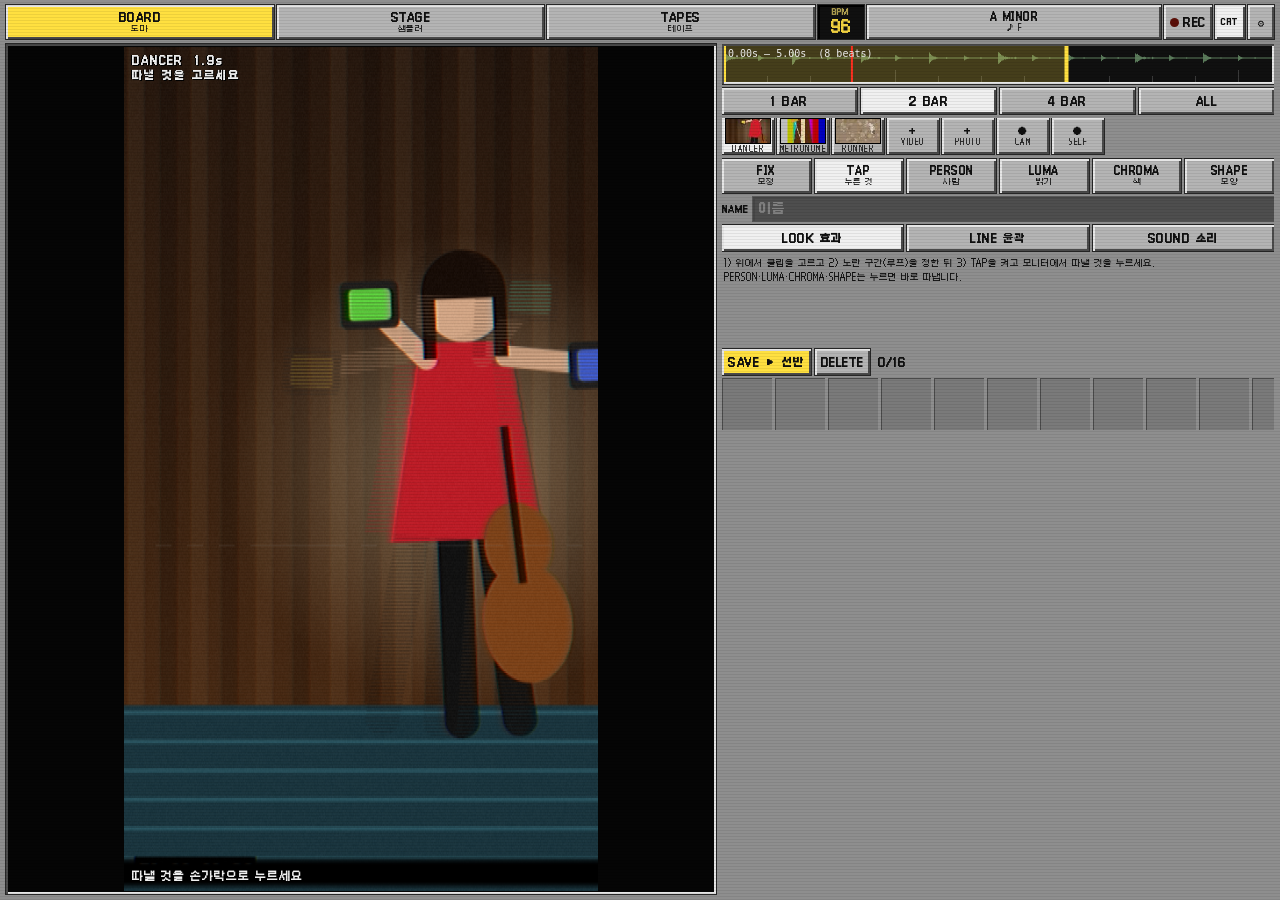
==== commit 825235a6: "Deploy: DVD bounce colours Co-Authored-By: Claude Opus 5.5 <noreply@anthropic.com> Claude-Session: h" ====
--- a/index.html
+++ b/index.html
@@ -10,7 +10,7 @@
     <link rel="manifest" href="./manifest.webmanifest" />
     <link rel="icon" href="./icon.svg" type="image/svg+xml" />
     <title>PREPARED TV</title>
-    <script type="module" crossorigin src="./assets/index-CzhHifej.js"></script>
+    <script type="module" crossorigin src="./assets/index-CGQsxEVg.js"></script>
     <link rel="stylesheet" crossorigin href="./assets/index-CmQ-3TJW.css">
   </head>
   <body>
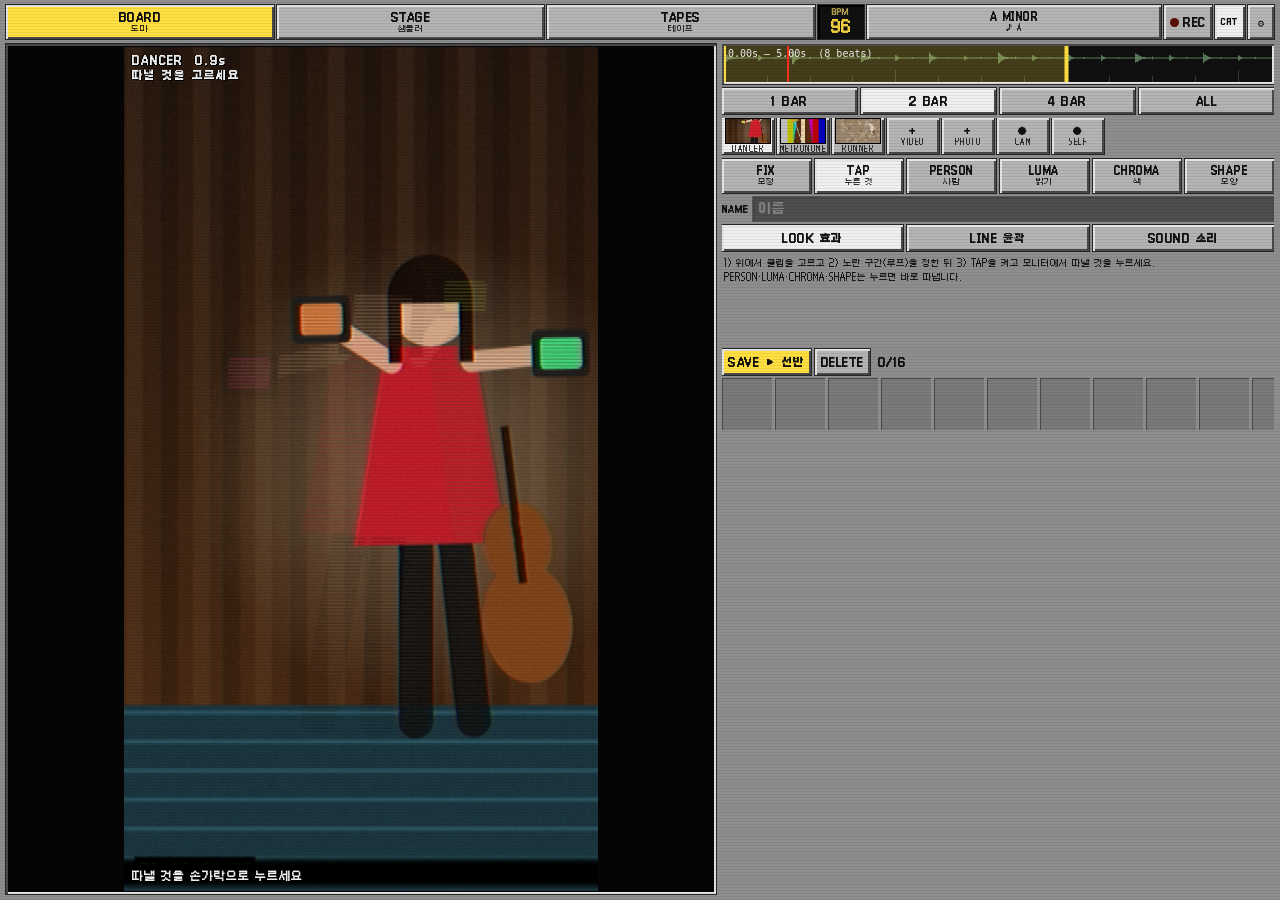
==== commit 69134ca2: "Deploy: smooth loop restarts, multi-purpose fader, planet SPIN Co-Authored-By: Claude Opus 5.5 <nore" ====
--- a/index.html
+++ b/index.html
@@ -10,8 +10,8 @@
     <link rel="manifest" href="./manifest.webmanifest" />
     <link rel="icon" href="./icon.svg" type="image/svg+xml" />
     <title>PREPARED TV</title>
-    <script type="module" crossorigin src="./assets/index-CGQsxEVg.js"></script>
-    <link rel="stylesheet" crossorigin href="./assets/index-CmQ-3TJW.css">
+    <script type="module" crossorigin src="./assets/index-C2pOxXBS.js"></script>
+    <link rel="stylesheet" crossorigin href="./assets/index-BXRp3xCg.css">
   </head>
   <body>
     <div id="app"></div>
--- a/assets/index-BXRp3xCg.css
+++ b/assets/index-BXRp3xCg.css
@@ -0,0 +1 @@
+@font-face{font-family:Nanum Pen Script;font-style:normal;font-display:swap;font-weight:400;src:url(./nanum-pen-script-0-400-normal-C5HHoB-U.woff2)format("woff2"),url(./nanum-pen-script-0-400-normal-6h2Tbk9y.woff)format("woff");unicode-range:U+F9CA-FA0B,U+FF03-FF05,U+FF07,U+FF0A-FF0B,U+FF0D-FF19,U+FF1B,U+FF1D,U+FF20-FF5B,U+FF5D,U+FFE0-FFE3,U+FFE5-FFE6}@font-face{font-family:Nanum Pen Script;font-style:normal;font-display:swap;font-weight:400;src:url(./nanum-pen-script-2-400-normal-Bcz-7qrX.woff2)format("woff2"),url(./nanum-pen-script-2-400-normal-B3kug33k.woff)format("woff");unicode-range:U+D723-D728,U+D72A-D733,U+D735-D748,U+D74A-D74F,U+D752-D753,U+D755-D757,U+D75A-D75F,U+D762-D764,U+D766-D768,U+D76A-D76B,U+D76D-D76F,U+D771-D787,U+D789-D78B,U+D78D-D78F,U+D791-D797,U+D79A,U+D79C,U+D79E-D7A3,U+F900-F909,U+F90B-F92E}@font-face{font-family:Nanum Pen Script;font-style:normal;font-display:swap;font-weight:400;src:url(./nanum-pen-script-3-400-normal-DfMknlv_.woff2)format("woff2"),url(./nanum-pen-script-3-400-normal-L3U4JQSV.woff)format("woff");unicode-range:U+D679-D68B,U+D68E-D69E,U+D6A0,U+D6A2-D6A7,U+D6A9-D6C3,U+D6C6-D6C7,U+D6C9-D6CB,U+D6CD-D6D3,U+D6D5-D6D6,U+D6D8-D6E3,U+D6E5-D6E7,U+D6E9-D6FB,U+D6FD-D717,U+D719-D71F,U+D721-D722}@font-face{font-family:Nanum Pen Script;font-style:normal;font-display:swap;font-weight:400;src:url(./nanum-pen-script-4-400-normal-BJphNoJz.woff2)format("woff2"),url(./nanum-pen-script-4-400-normal-BRyjFFNL.woff)format("woff");unicode-range:U+D5BC-D5C7,U+D5CA-D5CB,U+D5CD-D5CF,U+D5D1-D5D7,U+D5D9-D5DA,U+D5DC,U+D5DE-D5E3,U+D5E6-D5E7,U+D5E9-D5EB,U+D5ED-D5F6,U+D5F8,U+D5FA-D5FF,U+D602-D603,U+D605-D607,U+D609-D60F,U+D612-D613,U+D616-D61B,U+D61D-D637,U+D63A-D63B,U+D63D-D63F,U+D641-D647,U+D64A-D64C,U+D64E-D653,U+D656-D657,U+D659-D65B,U+D65D-D666,U+D668,U+D66A-D678}@font-face{font-family:Nanum Pen Script;font-style:normal;font-display:swap;font-weight:400;src:url(./nanum-pen-script-5-400-normal-CxF69eCk.woff2)format("woff2"),url(./nanum-pen-script-5-400-normal-BTKCtPw4.woff)format("woff");unicode-range:U+D507,U+D509-D50B,U+D50D-D513,U+D515-D53B,U+D53E-D53F,U+D541-D543,U+D545-D54C,U+D54E,U+D550,U+D552-D557,U+D55A-D55B,U+D55D-D55F,U+D561-D564,U+D566-D567,U+D56A,U+D56C,U+D56E-D573,U+D576-D577,U+D579-D583,U+D585-D586,U+D58A-D5A4,U+D5A6-D5BB}@font-face{font-family:Nanum Pen Script;font-style:normal;font-display:swap;font-weight:400;src:url(./nanum-pen-script-6-400-normal-CM3Rx1wS.woff2)format("woff2"),url(./nanum-pen-script-6-400-normal-pQlJ9pG6.woff)format("woff");unicode-range:U+D464-D477,U+D47A-D47B,U+D47D-D47F,U+D481-D487,U+D489-D48A,U+D48C,U+D48E-D4E7,U+D4E9-D503,U+D505-D506}@font-face{font-family:Nanum Pen Script;font-style:normal;font-display:swap;font-weight:400;src:url(./nanum-pen-script-7-400-normal-3hPYidSX.woff2)format("woff2"),url(./nanum-pen-script-7-400-normal-BWpTgm--.woff)format("woff");unicode-range:U+D3BF-D3C7,U+D3CA-D3CF,U+D3D1-D3EB,U+D3EE-D3EF,U+D3F1-D3F3,U+D3F5-D3FB,U+D3FD-D400,U+D402-D45B,U+D45D-D463}@font-face{font-family:Nanum Pen Script;font-style:normal;font-display:swap;font-weight:400;src:url(./nanum-pen-script-8-400-normal-DptG2zAO.woff2)format("woff2"),url(./nanum-pen-script-8-400-normal-CIt2hfhw.woff)format("woff");unicode-range:U+D2FF,U+D302-D304,U+D306-D30B,U+D30F,U+D311-D313,U+D315-D31B,U+D31E,U+D322-D324,U+D326-D327,U+D32A-D32B,U+D32D-D32F,U+D331-D337,U+D339-D33C,U+D33E-D37B,U+D37E-D37F,U+D381-D383,U+D385-D38B,U+D38E-D390,U+D392-D397,U+D39A-D39B,U+D39D-D39F,U+D3A1-D3A7,U+D3A9-D3AA,U+D3AC,U+D3AE-D3B3,U+D3B5-D3B7,U+D3B9-D3BB,U+D3BD-D3BE}@font-face{font-family:Nanum Pen Script;font-style:normal;font-display:swap;font-weight:400;src:url(./nanum-pen-script-9-400-normal-tIi2MHin.woff2)format("woff2"),url(./nanum-pen-script-9-400-normal-Bp06XC83.woff)format("woff");unicode-range:U+D257-D27F,U+D281-D29B,U+D29D-D29F,U+D2A1-D2AB,U+D2AD-D2B7,U+D2BA-D2BB,U+D2BD-D2BF,U+D2C1-D2C7,U+D2C9-D2EF,U+D2F2-D2F3,U+D2F5-D2F7,U+D2F9-D2FE}@font-face{font-family:Nanum Pen Script;font-style:normal;font-display:swap;font-weight:400;src:url(./nanum-pen-script-10-400-normal-C-VQO-7-.woff2)format("woff2"),url(./nanum-pen-script-10-400-normal-BbVmCDzf.woff)format("woff");unicode-range:U+D1B4,U+D1B6-D1F3,U+D1F5-D22B,U+D22E-D22F,U+D231-D233,U+D235-D23B,U+D23D-D240,U+D242-D256}@font-face{font-family:Nanum Pen Script;font-style:normal;font-display:swap;font-weight:400;src:url(./nanum-pen-script-11-400-normal-CldjYC4E.woff2)format("woff2"),url(./nanum-pen-script-11-400-normal-CrgsCXJ_.woff)format("woff");unicode-range:U+D105-D12F,U+D132-D133,U+D135-D137,U+D139-D13F,U+D141-D142,U+D144,U+D146-D14B,U+D14E-D14F,U+D151-D153,U+D155-D15B,U+D15E-D187,U+D189-D19F,U+D1A2-D1A3,U+D1A5-D1A7,U+D1A9-D1AF,U+D1B2-D1B3}@font-face{font-family:Nanum Pen Script;font-style:normal;font-display:swap;font-weight:400;src:url(./nanum-pen-script-12-400-normal-CVfq18h-.woff2)format("woff2"),url(./nanum-pen-script-12-400-normal-CDKi4gtP.woff)format("woff");unicode-range:U+D04B-D04F,U+D051-D057,U+D059-D06B,U+D06D-D06F,U+D071-D073,U+D075-D07B,U+D07E-D0A3,U+D0A6-D0A7,U+D0A9-D0AB,U+D0AD-D0B3,U+D0B6,U+D0B8,U+D0BA-D0BF,U+D0C2-D0C3,U+D0C5-D0C7,U+D0C9-D0CF,U+D0D2,U+D0D6-D0DB,U+D0DE-D0DF,U+D0E1-D0E3,U+D0E5-D0EB,U+D0EE-D0F0,U+D0F2-D104}@font-face{font-family:Nanum Pen Script;font-style:normal;font-display:swap;font-weight:400;src:url(./nanum-pen-script-13-400-normal-2Svx1U39.woff2)format("woff2"),url(./nanum-pen-script-13-400-normal-CPRExaBh.woff)format("woff");unicode-range:U+CFA2-CFC3,U+CFC5-CFDF,U+CFE2-CFE3,U+CFE5-CFE7,U+CFE9-CFF4,U+CFF6-CFFB,U+CFFD-CFFF,U+D001-D003,U+D005-D017,U+D019-D033,U+D036-D037,U+D039-D03B,U+D03D-D04A}@font-face{font-family:Nanum Pen Script;font-style:normal;font-display:swap;font-weight:400;src:url(./nanum-pen-script-14-400-normal-DWGO8REe.woff2)format("woff2"),url(./nanum-pen-script-14-400-normal-B4ZLMeG0.woff)format("woff");unicode-range:U+CEF0-CEF3,U+CEF6,U+CEF9-CEFF,U+CF01-CF03,U+CF05-CF07,U+CF09-CF0F,U+CF11-CF12,U+CF14-CF1B,U+CF1D-CF1F,U+CF21-CF2F,U+CF31-CF53,U+CF56-CF57,U+CF59-CF5B,U+CF5D-CF63,U+CF66,U+CF68,U+CF6A-CF6F,U+CF71-CF84,U+CF86-CF8B,U+CF8D-CFA1}@font-face{font-family:Nanum Pen Script;font-style:normal;font-display:swap;font-weight:400;src:url(./nanum-pen-script-15-400-normal-BS37bEYZ.woff2)format("woff2"),url(./nanum-pen-script-15-400-normal-DXD_cZQg.woff)format("woff");unicode-range:U+CE3C-CE57,U+CE5A-CE5B,U+CE5D-CE5F,U+CE61-CE67,U+CE6A,U+CE6C,U+CE6E-CE73,U+CE76-CE77,U+CE79-CE7B,U+CE7D-CE83,U+CE85-CE88,U+CE8A-CE8F,U+CE91-CE93,U+CE95-CE97,U+CE99-CE9F,U+CEA2,U+CEA4-CEAB,U+CEAD-CEE3,U+CEE6-CEE7,U+CEE9-CEEB,U+CEED-CEEF}@font-face{font-family:Nanum Pen Script;font-style:normal;font-display:swap;font-weight:400;src:url(./nanum-pen-script-16-400-normal-DPoWM12K.woff2)format("woff2"),url(./nanum-pen-script-16-400-normal-LF6TLXL4.woff)format("woff");unicode-range:U+CD92-CD93,U+CD96-CD97,U+CD99-CD9B,U+CD9D-CDA3,U+CDA6-CDA8,U+CDAA-CDAF,U+CDB1-CDC3,U+CDC5-CDCB,U+CDCD-CDE7,U+CDE9-CE03,U+CE05-CE1F,U+CE22-CE34,U+CE36-CE3B}@font-face{font-family:Nanum Pen Script;font-style:normal;font-display:swap;font-weight:400;src:url(./nanum-pen-script-17-400-normal-DE1Vgqsb.woff2)format("woff2"),url(./nanum-pen-script-17-400-normal-DaoCgWNN.woff)format("woff");unicode-range:U+CCEF-CD07,U+CD0A-CD0B,U+CD0D-CD1A,U+CD1C,U+CD1E-CD2B,U+CD2D-CD5B,U+CD5D-CD77,U+CD79-CD91}@font-face{font-family:Nanum Pen Script;font-style:normal;font-display:swap;font-weight:400;src:url(./nanum-pen-script-18-400-normal-Bv_R79JG.woff2)format("woff2"),url(./nanum-pen-script-18-400-normal-BaG5Ami3.woff)format("woff");unicode-range:U+CC3F-CC43,U+CC46-CC47,U+CC49-CC4B,U+CC4D-CC53,U+CC55-CC58,U+CC5A-CC5F,U+CC61-CC97,U+CC9A-CC9B,U+CC9D-CC9F,U+CCA1-CCA7,U+CCAA,U+CCAC,U+CCAE-CCB3,U+CCB6-CCB7,U+CCB9-CCBB,U+CCBD-CCCF,U+CCD1-CCE3,U+CCE5-CCEE}@font-face{font-family:Nanum Pen Script;font-style:normal;font-display:swap;font-weight:400;src:url(./nanum-pen-script-19-400-normal-CuKO8OCv.woff2)format("woff2"),url(./nanum-pen-script-19-400-normal-C7n65c6S.woff)format("woff");unicode-range:U+CB91-CBD3,U+CBD5-CBE3,U+CBE5-CC0B,U+CC0E-CC0F,U+CC11-CC13,U+CC15-CC1B,U+CC1D-CC20,U+CC23-CC27,U+CC2A-CC2B,U+CC2D,U+CC2F,U+CC31-CC37,U+CC3A,U+CC3C}@font-face{font-family:Nanum Pen Script;font-style:normal;font-display:swap;font-weight:400;src:url(./nanum-pen-script-20-400-normal-DL4VgeZj.woff2)format("woff2"),url(./nanum-pen-script-20-400-normal-ClgmGURy.woff)format("woff");unicode-range:U+CAF4-CB47,U+CB4A-CB90}@font-face{font-family:Nanum Pen Script;font-style:normal;font-display:swap;font-weight:400;src:url(./nanum-pen-script-21-400-normal-CBr5wnAx.woff2)format("woff2"),url(./nanum-pen-script-21-400-normal-4bUr8iFk.woff)format("woff");unicode-range:U+CA4A-CA4B,U+CA4E-CA4F,U+CA51-CA53,U+CA55-CA5B,U+CA5D-CA60,U+CA62-CA83,U+CA85-CABB,U+CABE-CABF,U+CAC1-CAC3,U+CAC5-CACB,U+CACD-CAD0,U+CAD2,U+CAD4-CAD8,U+CADA-CAF3}@font-face{font-family:Nanum Pen Script;font-style:normal;font-display:swap;font-weight:400;src:url(./nanum-pen-script-22-400-normal-C2FSoslO.woff2)format("woff2"),url(./nanum-pen-script-22-400-normal-DUAVml2_.woff)format("woff");unicode-range:U+C996-C997,U+C99A-C99C,U+C99E-C9BF,U+C9C2-C9C3,U+C9C5-C9C7,U+C9C9-C9CF,U+C9D2,U+C9D4,U+C9D7-C9D8,U+C9DB,U+C9DE-C9DF,U+C9E1-C9E3,U+C9E5-C9E6,U+C9E8-C9EB,U+C9EE-C9F0,U+C9F2-C9F7,U+C9F9-CA0B,U+CA0D-CA28,U+CA2A-CA49}@font-face{font-family:Nanum Pen Script;font-style:normal;font-display:swap;font-weight:400;src:url(./nanum-pen-script-23-400-normal-BKUW0h-M.woff2)format("woff2"),url(./nanum-pen-script-23-400-normal-DrOsO5ed.woff)format("woff");unicode-range:U+C8E9-C8F4,U+C8F6-C8FB,U+C8FE-C8FF,U+C901-C903,U+C905-C90B,U+C90E-C910,U+C912-C917,U+C919-C92B,U+C92D-C94F,U+C951-C953,U+C955-C96B,U+C96D-C973,U+C975-C987,U+C98A-C98B,U+C98D-C98F,U+C991-C995}@font-face{font-family:Nanum Pen Script;font-style:normal;font-display:swap;font-weight:400;src:url(./nanum-pen-script-24-400-normal-BLKYdVvr.woff2)format("woff2"),url(./nanum-pen-script-24-400-normal-Cfp2wcKl.woff)format("woff");unicode-range:U+C841-C84B,U+C84D-C86F,U+C872-C873,U+C875-C877,U+C879-C87F,U+C882-C884,U+C887-C88A,U+C88D-C8C3,U+C8C5-C8DF,U+C8E1-C8E8}@font-face{font-family:Nanum Pen Script;font-style:normal;font-display:swap;font-weight:400;src:url(./nanum-pen-script-25-400-normal-CVpXJ_UE.woff2)format("woff2"),url(./nanum-pen-script-25-400-normal-DFJpXFYc.woff)format("woff");unicode-range:U+C779-C77B,U+C77E-C782,U+C786,U+C78B,U+C78D,U+C78F,U+C792-C793,U+C795,U+C797,U+C799-C79F,U+C7A2,U+C7A7-C7AB,U+C7AE-C7BB,U+C7BD-C7C0,U+C7C2-C7C7,U+C7C9-C7DC,U+C7DE-C7FF,U+C802-C803,U+C805-C807,U+C809,U+C80B-C80F,U+C812,U+C814,U+C817-C81B,U+C81E-C81F,U+C821-C823,U+C825-C82E,U+C830-C837,U+C839-C83B,U+C83D-C840}@font-face{font-family:Nanum Pen Script;font-style:normal;font-display:swap;font-weight:400;src:url(./nanum-pen-script-26-400-normal-DQfaWicL.woff2)format("woff2"),url(./nanum-pen-script-26-400-normal-lVoIIJnI.woff)format("woff");unicode-range:U+C6BB-C6BF,U+C6C2,U+C6C4,U+C6C6-C6CB,U+C6CE-C6CF,U+C6D1-C6D3,U+C6D5-C6DB,U+C6DD-C6DF,U+C6E1-C6E7,U+C6E9-C6EB,U+C6ED-C6EF,U+C6F1-C6F8,U+C6FA-C703,U+C705-C707,U+C709-C70B,U+C70D-C716,U+C718,U+C71A-C71F,U+C722-C723,U+C725-C727,U+C729-C734,U+C736-C73B,U+C73E-C73F,U+C741-C743,U+C745-C74B,U+C74E-C750,U+C752-C757,U+C759-C773,U+C776-C777}@font-face{font-family:Nanum Pen Script;font-style:normal;font-display:swap;font-weight:400;src:url(./nanum-pen-script-27-400-normal-e0XMMmyW.woff2)format("woff2"),url(./nanum-pen-script-27-400-normal-0LmSMqbt.woff)format("woff");unicode-range:U+C5F5-C5FB,U+C5FE,U+C602-C605,U+C607,U+C609-C60F,U+C611-C61A,U+C61C-C623,U+C626-C627,U+C629-C62B,U+C62D,U+C62F-C632,U+C636,U+C638,U+C63A-C63F,U+C642-C643,U+C645-C647,U+C649-C652,U+C656-C65B,U+C65D-C65F,U+C661-C663,U+C665-C677,U+C679-C67B,U+C67D-C693,U+C696-C697,U+C699-C69B,U+C69D-C6A3,U+C6A6,U+C6A8,U+C6AA-C6AF,U+C6B2-C6B3,U+C6B5-C6B7,U+C6B9-C6BA}@font-face{font-family:Nanum Pen Script;font-style:normal;font-display:swap;font-weight:400;src:url(./nanum-pen-script-28-400-normal-CzygeL7n.woff2)format("woff2"),url(./nanum-pen-script-28-400-normal-BT7OR6DT.woff)format("woff");unicode-range:U+C517-C527,U+C52A-C52B,U+C52D-C52F,U+C531-C538,U+C53A,U+C53C,U+C53E-C543,U+C546-C547,U+C54B,U+C54D-C552,U+C556,U+C55A-C55B,U+C55D,U+C55F,U+C562-C563,U+C565-C567,U+C569-C56F,U+C572,U+C574,U+C576-C57B,U+C57E-C57F,U+C581-C583,U+C585-C586,U+C588-C58B,U+C58E,U+C590,U+C592-C596,U+C599-C5B3,U+C5B6-C5B7,U+C5BA,U+C5BE-C5C3,U+C5CA-C5CB,U+C5CD,U+C5CF,U+C5D2-C5D3,U+C5D5-C5D7,U+C5D9-C5DF,U+C5E1-C5E2,U+C5E4,U+C5E6-C5EB,U+C5EF,U+C5F1-C5F3}@font-face{font-family:Nanum Pen Script;font-style:normal;font-display:swap;font-weight:400;src:url(./nanum-pen-script-29-400-normal-_o7My6i2.woff2)format("woff2"),url(./nanum-pen-script-29-400-normal-BQu52Dts.woff)format("woff");unicode-range:U+C475-C4EF,U+C4F2-C4F3,U+C4F5-C4F7,U+C4F9-C4FF,U+C502-C50B,U+C50D-C516}@font-face{font-family:Nanum Pen Script;font-style:normal;font-display:swap;font-weight:400;src:url(./nanum-pen-script-30-400-normal-MFa-goCm.woff2)format("woff2"),url(./nanum-pen-script-30-400-normal-CUxFUSKt.woff)format("woff");unicode-range:U+C3D0-C3D7,U+C3DA-C3DB,U+C3DD-C3DE,U+C3E1-C3EC,U+C3EE-C3F3,U+C3F5-C42B,U+C42D-C463,U+C466-C474}@font-face{font-family:Nanum Pen Script;font-style:normal;font-display:swap;font-weight:400;src:url(./nanum-pen-script-31-400-normal-BrUktqWN.woff2)format("woff2"),url(./nanum-pen-script-31-400-normal-Cbg4a1ST.woff)format("woff");unicode-range:U+C32B-C367,U+C36A-C36B,U+C36D-C36F,U+C371-C377,U+C37A-C37B,U+C37E-C383,U+C385-C387,U+C389-C3CF}@font-face{font-family:Nanum Pen Script;font-style:normal;font-display:swap;font-weight:400;src:url(./nanum-pen-script-32-400-normal-CPKw4nqt.woff2)format("woff2"),url(./nanum-pen-script-32-400-normal-BU-RstyS.woff)format("woff");unicode-range:U+C26A-C26B,U+C26D-C26F,U+C271-C273,U+C275-C27B,U+C27E-C287,U+C289-C28F,U+C291-C297,U+C299-C29A,U+C29C-C2A3,U+C2A5-C2A7,U+C2A9-C2AB,U+C2AD-C2B3,U+C2B6,U+C2B8,U+C2BA-C2BB,U+C2BD-C2DB,U+C2DE-C2DF,U+C2E1-C2E2,U+C2E5-C2EA,U+C2EE,U+C2F0,U+C2F2-C2F5,U+C2F7,U+C2FA-C2FB,U+C2FD-C2FF,U+C301-C307,U+C309-C30C,U+C30E-C312,U+C315-C323,U+C325-C328,U+C32A}@font-face{font-family:Nanum Pen Script;font-style:normal;font-display:swap;font-weight:400;src:url(./nanum-pen-script-33-400-normal-B7PeD1_E.woff2)format("woff2"),url(./nanum-pen-script-33-400-normal-BTMXS9TJ.woff)format("woff");unicode-range:U+C1BC-C1C3,U+C1C5-C1DF,U+C1E1-C1FB,U+C1FD-C203,U+C205-C20C,U+C20E,U+C210-C217,U+C21A-C21B,U+C21D-C21E,U+C221-C227,U+C229-C22A,U+C22C,U+C22E,U+C230,U+C233-C24F,U+C251-C257,U+C259-C269}@font-face{font-family:Nanum Pen Script;font-style:normal;font-display:swap;font-weight:400;src:url(./nanum-pen-script-34-400-normal-Dt18kgPy.woff2)format("woff2"),url(./nanum-pen-script-34-400-normal-B_co5cOb.woff)format("woff");unicode-range:U+C101-C11B,U+C11F,U+C121-C123,U+C125-C12B,U+C12E,U+C132-C137,U+C13A-C13B,U+C13D-C13F,U+C141-C147,U+C14A,U+C14C-C153,U+C155-C157,U+C159-C15B,U+C15D-C166,U+C169-C16F,U+C171-C177,U+C179-C18B,U+C18E-C18F,U+C191-C193,U+C195-C19B,U+C19D-C19E,U+C1A0,U+C1A2-C1A4,U+C1A6-C1BB}@font-face{font-family:Nanum Pen Script;font-style:normal;font-display:swap;font-weight:400;src:url(./nanum-pen-script-35-400-normal-EYw-yjCK.woff2)format("woff2"),url(./nanum-pen-script-35-400-normal-UebbB9F7.woff)format("woff");unicode-range:U+C049-C057,U+C059-C05B,U+C05D-C05F,U+C061-C067,U+C069-C08F,U+C091-C0AB,U+C0AE-C0AF,U+C0B1-C0B3,U+C0B5,U+C0B7-C0BB,U+C0BE,U+C0C2-C0C7,U+C0CA-C0CB,U+C0CD-C0CF,U+C0D1-C0D7,U+C0D9-C0DA,U+C0DC,U+C0DE-C0E3,U+C0E5-C0EB,U+C0ED-C0F3,U+C0F6,U+C0F8,U+C0FA-C0FF}@font-face{font-family:Nanum Pen Script;font-style:normal;font-display:swap;font-weight:400;src:url(./nanum-pen-script-36-400-normal-D5fUjml8.woff2)format("woff2"),url(./nanum-pen-script-36-400-normal-BUevsqsA.woff)format("woff");unicode-range:U+BFA7-BFAF,U+BFB1-BFC4,U+BFC6-BFCB,U+BFCE-BFCF,U+BFD1-BFD3,U+BFD5-BFDB,U+BFDD-C048}@font-face{font-family:Nanum Pen Script;font-style:normal;font-display:swap;font-weight:400;src:url(./nanum-pen-script-37-400-normal-m6uq6I1Z.woff2)format("woff2"),url(./nanum-pen-script-37-400-normal-BUTzl0vG.woff)format("woff");unicode-range:U+BF07,U+BF09-BF3F,U+BF41-BF4F,U+BF52-BF54,U+BF56-BFA6}@font-face{font-family:Nanum Pen Script;font-style:normal;font-display:swap;font-weight:400;src:url(./nanum-pen-script-38-400-normal-B-DItVF0.woff2)format("woff2"),url(./nanum-pen-script-38-400-normal-CeP-vJrX.woff)format("woff");unicode-range:U+BE56,U+BE58,U+BE5C-BE5F,U+BE62-BE63,U+BE65-BE67,U+BE69-BE74,U+BE76-BE7B,U+BE7E-BE7F,U+BE81-BE8E,U+BE90,U+BE92-BEA7,U+BEA9-BECF,U+BED2-BED3,U+BED5-BED6,U+BED9-BEE3,U+BEE6-BF06}@font-face{font-family:Nanum Pen Script;font-style:normal;font-display:swap;font-weight:400;src:url(./nanum-pen-script-39-400-normal-BdsbeYGg.woff2)format("woff2"),url(./nanum-pen-script-39-400-normal-BIhvurQq.woff)format("woff");unicode-range:U+BDB0-BDD3,U+BDD5-BDEF,U+BDF1-BE0B,U+BE0D-BE0F,U+BE11-BE13,U+BE15-BE43,U+BE46-BE47,U+BE49-BE4B,U+BE4D-BE53}@font-face{font-family:Nanum Pen Script;font-style:normal;font-display:swap;font-weight:400;src:url(./nanum-pen-script-40-400-normal-VMX0e5c2.woff2)format("woff2"),url(./nanum-pen-script-40-400-normal-PTVS4GqW.woff)format("woff");unicode-range:U+BD03,U+BD06,U+BD08,U+BD0A-BD0F,U+BD11-BD22,U+BD25-BD47,U+BD49-BD58,U+BD5A-BD7F,U+BD82-BD83,U+BD85-BD87,U+BD8A-BD8F,U+BD91-BD92,U+BD94,U+BD96-BD98,U+BD9A-BDAF}@font-face{font-family:Nanum Pen Script;font-style:normal;font-display:swap;font-weight:400;src:url(./nanum-pen-script-41-400-normal-OHgRbeMk.woff2)format("woff2"),url(./nanum-pen-script-41-400-normal-BQWRPiyV.woff)format("woff");unicode-range:U+BC4E-BC83,U+BC86-BC87,U+BC89-BC8B,U+BC8D-BC93,U+BC96,U+BC98,U+BC9B-BC9F,U+BCA2-BCA3,U+BCA5-BCA7,U+BCA9-BCB2,U+BCB4-BCBB,U+BCBE-BCBF,U+BCC1-BCC3,U+BCC5-BCCC,U+BCCE-BCD0,U+BCD2-BCD4,U+BCD6-BCF3,U+BCF7,U+BCF9-BCFB,U+BCFD-BD02}@font-face{font-family:Nanum Pen Script;font-style:normal;font-display:swap;font-weight:400;src:url(./nanum-pen-script-42-400-normal-B5JNIfYI.woff2)format("woff2"),url(./nanum-pen-script-42-400-normal-CpItwCBA.woff)format("woff");unicode-range:U+BB90-BBA3,U+BBA5-BBAB,U+BBAD-BBBF,U+BBC1-BBF7,U+BBFA-BBFB,U+BBFD-BBFE,U+BC01-BC07,U+BC09-BC0A,U+BC0E,U+BC10,U+BC12-BC13,U+BC17,U+BC19-BC1A,U+BC1E,U+BC20-BC23,U+BC26,U+BC28,U+BC2A-BC2C,U+BC2E-BC2F,U+BC32-BC33,U+BC35-BC37,U+BC39-BC3F,U+BC41-BC42,U+BC44,U+BC46-BC48,U+BC4A-BC4D}@font-face{font-family:Nanum Pen Script;font-style:normal;font-display:swap;font-weight:400;src:url(./nanum-pen-script-43-400-normal-y6yNRxvh.woff2)format("woff2"),url(./nanum-pen-script-43-400-normal-C5SdCg3n.woff)format("woff");unicode-range:U+BAE6-BAFB,U+BAFD-BB17,U+BB19-BB33,U+BB37,U+BB39-BB3A,U+BB3D-BB43,U+BB45-BB46,U+BB48,U+BB4A-BB4F,U+BB51-BB53,U+BB55-BB57,U+BB59-BB62,U+BB64-BB8F}@font-face{font-family:Nanum Pen Script;font-style:normal;font-display:swap;font-weight:400;src:url(./nanum-pen-script-44-400-normal-DC3r3uo6.woff2)format("woff2"),url(./nanum-pen-script-44-400-normal-ClJKHxLO.woff)format("woff");unicode-range:U+BA30-BA37,U+BA3A-BA3B,U+BA3D-BA3F,U+BA41-BA47,U+BA49-BA4A,U+BA4C,U+BA4E-BA53,U+BA56-BA57,U+BA59-BA5B,U+BA5D-BA63,U+BA65-BA66,U+BA68-BA6F,U+BA71-BA73,U+BA75-BA77,U+BA79-BA84,U+BA86,U+BA88-BAA7,U+BAAA,U+BAAD-BAAF,U+BAB1-BAB7,U+BABA,U+BABC,U+BABE-BAE5}@font-face{font-family:Nanum Pen Script;font-style:normal;font-display:swap;font-weight:400;src:url(./nanum-pen-script-45-400-normal-BWcbXS4O.woff2)format("woff2"),url(./nanum-pen-script-45-400-normal-DLPPOrDr.woff)format("woff");unicode-range:U+B96E-B973,U+B976-B977,U+B979-B97B,U+B97D-B983,U+B986,U+B988,U+B98A-B98D,U+B98F-B9AB,U+B9AE-B9AF,U+B9B1-B9B3,U+B9B5-B9BB,U+B9BE,U+B9C0,U+B9C2-B9C7,U+B9CA-B9CB,U+B9CD,U+B9D2-B9D7,U+B9DA,U+B9DC,U+B9DF-B9E0,U+B9E2,U+B9E6-B9E7,U+B9E9-B9F3,U+B9F6,U+B9F8,U+B9FB-BA2F}@font-face{font-family:Nanum Pen Script;font-style:normal;font-display:swap;font-weight:400;src:url(./nanum-pen-script-46-400-normal-EBAZpXJZ.woff2)format("woff2"),url(./nanum-pen-script-46-400-normal-BNFNc_1R.woff)format("woff");unicode-range:U+B8BF-B8CB,U+B8CD-B8E0,U+B8E2-B8E7,U+B8EA-B8EB,U+B8ED-B8EF,U+B8F1-B8F7,U+B8FA,U+B8FC,U+B8FE-B903,U+B905-B917,U+B919-B91F,U+B921-B93B,U+B93D-B957,U+B95A-B95B,U+B95D-B95F,U+B961-B967,U+B969-B96C}@font-face{font-family:Nanum Pen Script;font-style:normal;font-display:swap;font-weight:400;src:url(./nanum-pen-script-47-400-normal-CNQOhTDn.woff2)format("woff2"),url(./nanum-pen-script-47-400-normal-C2gwWVvJ.woff)format("woff");unicode-range:U+B80D-B80F,U+B811-B817,U+B81A,U+B81C-B823,U+B826-B827,U+B829-B82B,U+B82D-B833,U+B836,U+B83A-B83F,U+B841-B85B,U+B85E-B85F,U+B861-B863,U+B865-B86B,U+B86E,U+B870,U+B872-B8AF,U+B8B1-B8BE}@font-face{font-family:Nanum Pen Script;font-style:normal;font-display:swap;font-weight:400;src:url(./nanum-pen-script-48-400-normal-5tGyxozt.woff2)format("woff2"),url(./nanum-pen-script-48-400-normal-DNA6hOSC.woff)format("woff");unicode-range:U+B74D-B75F,U+B761-B763,U+B765-B774,U+B776-B77B,U+B77E-B77F,U+B781-B783,U+B785-B78B,U+B78E,U+B792-B796,U+B79A-B79B,U+B79D-B7A7,U+B7AA,U+B7AE-B7B3,U+B7B6-B7C8,U+B7CA-B7EB,U+B7EE-B7EF,U+B7F1-B7F3,U+B7F5-B7FB,U+B7FE,U+B802-B806,U+B80A-B80B}@font-face{font-family:Nanum Pen Script;font-style:normal;font-display:swap;font-weight:400;src:url(./nanum-pen-script-49-400-normal-BKISADse.woff2)format("woff2"),url(./nanum-pen-script-49-400-normal-CcZzRyls.woff)format("woff");unicode-range:U+B6A7-B6AA,U+B6AC-B6B0,U+B6B2-B6EF,U+B6F1-B727,U+B72A-B72B,U+B72D-B72E,U+B731-B737,U+B739-B73A,U+B73C-B743,U+B745-B74C}@font-face{font-family:Nanum Pen Script;font-style:normal;font-display:swap;font-weight:400;src:url(./nanum-pen-script-50-400-normal-DHIdN88U.woff2)format("woff2"),url(./nanum-pen-script-50-400-normal-BZGA9HEx.woff)format("woff");unicode-range:U+B605-B60F,U+B612-B617,U+B619-B624,U+B626-B69B,U+B69E-B6A3,U+B6A5-B6A6}@font-face{font-family:Nanum Pen Script;font-style:normal;font-display:swap;font-weight:400;src:url(./nanum-pen-script-51-400-normal-CcPZaMKQ.woff2)format("woff2"),url(./nanum-pen-script-51-400-normal-Dz5homf_.woff)format("woff");unicode-range:U+B55F,U+B562-B583,U+B585-B59F,U+B5A2-B5A3,U+B5A5-B5A7,U+B5A9-B5B2,U+B5B5-B5BA,U+B5BD-B604}@font-face{font-family:Nanum Pen Script;font-style:normal;font-display:swap;font-weight:400;src:url(./nanum-pen-script-52-400-normal-M038lTJS.woff2)format("woff2"),url(./nanum-pen-script-52-400-normal-DfwlxS_g.woff)format("woff");unicode-range:U+B4A5-B4B6,U+B4B8-B4BF,U+B4C1-B4C7,U+B4C9-B4DB,U+B4DE-B4DF,U+B4E1-B4E2,U+B4E5-B4EB,U+B4EE,U+B4F0,U+B4F2-B513,U+B516-B517,U+B519-B51A,U+B51D-B523,U+B526,U+B528,U+B52B-B52F,U+B532-B533,U+B535-B537,U+B539-B53F,U+B541-B544,U+B546-B54B,U+B54D-B54F,U+B551-B55B,U+B55D-B55E}@font-face{font-family:Nanum Pen Script;font-style:normal;font-display:swap;font-weight:400;src:url(./nanum-pen-script-53-400-normal-CsLYJDT0.woff2)format("woff2"),url(./nanum-pen-script-53-400-normal-DdjWxyHj.woff)format("woff");unicode-range:U+B3F8-B3FB,U+B3FD-B40F,U+B411-B417,U+B419-B41B,U+B41D-B41F,U+B421-B427,U+B42A-B42B,U+B42D-B44F,U+B452-B453,U+B455-B457,U+B459-B45F,U+B462-B464,U+B466-B46B,U+B46D-B47F,U+B481-B4A3}@font-face{font-family:Nanum Pen Script;font-style:normal;font-display:swap;font-weight:400;src:url(./nanum-pen-script-54-400-normal-CaoTQqtW.woff2)format("woff2"),url(./nanum-pen-script-54-400-normal-CDrt14ya.woff)format("woff");unicode-range:U+B342-B353,U+B356-B357,U+B359-B35B,U+B35D-B35E,U+B360-B363,U+B366,U+B368,U+B36A-B36D,U+B36F,U+B372-B373,U+B375-B377,U+B379-B37F,U+B381-B382,U+B384,U+B386-B38B,U+B38D-B3C3,U+B3C6-B3C7,U+B3C9-B3CA,U+B3CD-B3D3,U+B3D6,U+B3D8,U+B3DA-B3F7}@font-face{font-family:Nanum Pen Script;font-style:normal;font-display:swap;font-weight:400;src:url(./nanum-pen-script-55-400-normal-DU8rFuR7.woff2)format("woff2"),url(./nanum-pen-script-55-400-normal-Bj4BCWVR.woff)format("woff");unicode-range:U+B27C-B283,U+B285-B28F,U+B292-B293,U+B295-B297,U+B29A-B29F,U+B2A1-B2A4,U+B2A7-B2A9,U+B2AB,U+B2AD-B2C7,U+B2CA-B2CB,U+B2CD-B2CF,U+B2D1-B2D7,U+B2DA,U+B2DC,U+B2DE-B2E3,U+B2E7,U+B2E9-B2EA,U+B2EF-B2F3,U+B2F6,U+B2F8,U+B2FA-B2FB,U+B2FD-B2FE,U+B302-B303,U+B305-B307,U+B309-B30F,U+B312,U+B316-B31B,U+B31D-B341}@font-face{font-family:Nanum Pen Script;font-style:normal;font-display:swap;font-weight:400;src:url(./nanum-pen-script-56-400-normal-DICnRDDe.woff2)format("woff2"),url(./nanum-pen-script-56-400-normal-C92gYHWM.woff)format("woff");unicode-range:U+B1D6-B1E7,U+B1E9-B1FC,U+B1FE-B203,U+B206-B207,U+B209-B20B,U+B20D-B213,U+B216-B21F,U+B221-B257,U+B259-B273,U+B275-B27B}@font-face{font-family:Nanum Pen Script;font-style:normal;font-display:swap;font-weight:400;src:url(./nanum-pen-script-57-400-normal-6vlHy9lg.woff2)format("woff2"),url(./nanum-pen-script-57-400-normal-DPHEv6sW.woff)format("woff");unicode-range:U+B120-B122,U+B126-B127,U+B129-B12B,U+B12D-B133,U+B136,U+B138,U+B13A-B13F,U+B142-B143,U+B145-B14F,U+B151-B153,U+B156-B157,U+B159-B177,U+B17A-B17B,U+B17D-B17F,U+B181-B187,U+B189-B18C,U+B18E-B191,U+B195-B1A7,U+B1A9-B1CB,U+B1CD-B1D5}@font-face{font-family:Nanum Pen Script;font-style:normal;font-display:swap;font-weight:400;src:url(./nanum-pen-script-58-400-normal-DHEMgBnk.woff2)format("woff2"),url(./nanum-pen-script-58-400-normal-BiF7WlOg.woff)format("woff");unicode-range:U+B05F-B07B,U+B07E-B07F,U+B081-B083,U+B085-B08B,U+B08D-B097,U+B09B,U+B09D-B09F,U+B0A2-B0A7,U+B0AA,U+B0B0,U+B0B2,U+B0B6-B0B7,U+B0B9-B0BB,U+B0BD-B0C3,U+B0C6-B0C7,U+B0CA-B0CF,U+B0D1-B0DF,U+B0E1-B0E4,U+B0E6-B107,U+B10A-B10B,U+B10D-B10F,U+B111-B112,U+B114-B117,U+B119-B11A,U+B11C-B11F}@font-face{font-family:Nanum Pen Script;font-style:normal;font-display:swap;font-weight:400;src:url(./nanum-pen-script-59-400-normal-DxYZADPu.woff2)format("woff2"),url(./nanum-pen-script-59-400-normal-DslU79-D.woff)format("woff");unicode-range:U+AFAC-AFB7,U+AFBA-AFBB,U+AFBD-AFBF,U+AFC1-AFC6,U+AFCA-AFCC,U+AFCE-AFD3,U+AFD5-AFE7,U+AFE9-AFEF,U+AFF1-B00B,U+B00D-B00F,U+B011-B013,U+B015-B01B,U+B01D-B027,U+B029-B043,U+B045-B047,U+B049,U+B04B,U+B04D-B052,U+B055-B056,U+B058-B05C,U+B05E}@font-face{font-family:Nanum Pen Script;font-style:normal;font-display:swap;font-weight:400;src:url(./nanum-pen-script-60-400-normal-722OEvr5.woff2)format("woff2"),url(./nanum-pen-script-60-400-normal-BdyqqJSA.woff)format("woff");unicode-range:U+AF03-AF07,U+AF09-AF2B,U+AF2E-AF33,U+AF35-AF3B,U+AF3E-AF40,U+AF44-AF47,U+AF4A-AF5C,U+AF5E-AF63,U+AF65-AF7F,U+AF81-AFAB}@font-face{font-family:Nanum Pen Script;font-style:normal;font-display:swap;font-weight:400;src:url(./nanum-pen-script-61-400-normal-DT8UYUWi.woff2)format("woff2"),url(./nanum-pen-script-61-400-normal-s74tW6Uj.woff)format("woff");unicode-range:U+AE56-AE5B,U+AE5E-AE60,U+AE62-AE64,U+AE66-AE67,U+AE69-AE6B,U+AE6D-AE83,U+AE85-AEBB,U+AEBF,U+AEC1-AEC3,U+AEC5-AECB,U+AECE,U+AED0,U+AED2-AED7,U+AED9-AEF3,U+AEF5-AF02}@font-face{font-family:Nanum Pen Script;font-style:normal;font-display:swap;font-weight:400;src:url(./nanum-pen-script-62-400-normal-joxxnSgr.woff2)format("woff2"),url(./nanum-pen-script-62-400-normal-BC1J2RTK.woff)format("woff");unicode-range:U+AD9C-ADA3,U+ADA5-ADBF,U+ADC1-ADC3,U+ADC5-ADC7,U+ADC9-ADD2,U+ADD4-ADDB,U+ADDD-ADDF,U+ADE1-ADE3,U+ADE5-ADF7,U+ADFA-ADFB,U+ADFD-ADFF,U+AE02-AE07,U+AE0A,U+AE0C,U+AE0E-AE13,U+AE15-AE2F,U+AE31-AE33,U+AE35-AE37,U+AE39-AE3F,U+AE42,U+AE44,U+AE46-AE49,U+AE4B,U+AE4F,U+AE51-AE53,U+AE55}@font-face{font-family:Nanum Pen Script;font-style:normal;font-display:swap;font-weight:400;src:url(./nanum-pen-script-63-400-normal-Ds3Kd1pl.woff2)format("woff2"),url(./nanum-pen-script-63-400-normal-XpP72URn.woff)format("woff");unicode-range:U+ACE2-ACE3,U+ACE5-ACE6,U+ACE9-ACEF,U+ACF2,U+ACF4,U+ACF7-ACFB,U+ACFE-ACFF,U+AD01-AD03,U+AD05-AD0B,U+AD0D-AD10,U+AD12-AD1B,U+AD1D-AD33,U+AD35-AD48,U+AD4A-AD4F,U+AD51-AD6B,U+AD6E-AD6F,U+AD71-AD72,U+AD77-AD7C,U+AD7E,U+AD80,U+AD82-AD87,U+AD89-AD8B,U+AD8D-AD8F,U+AD91-AD9B}@font-face{font-family:Nanum Pen Script;font-style:normal;font-display:swap;font-weight:400;src:url(./nanum-pen-script-64-400-normal-Y6KAShHy.woff2)format("woff2"),url(./nanum-pen-script-64-400-normal-CLijI67Q.woff)format("woff");unicode-range:U+AC25-AC2C,U+AC2E,U+AC30,U+AC32-AC37,U+AC39-AC3F,U+AC41-AC4C,U+AC4E-AC6F,U+AC72-AC73,U+AC75-AC76,U+AC79-AC7F,U+AC82,U+AC84-AC88,U+AC8A-AC8B,U+AC8D-AC8F,U+AC91-AC93,U+AC95-AC9B,U+AC9D-AC9E,U+ACA1-ACA7,U+ACAB,U+ACAD-ACAF,U+ACB1-ACB7,U+ACBA-ACBB,U+ACBE-ACC0,U+ACC2-ACC3,U+ACC5-ACDF}@font-face{font-family:Nanum Pen Script;font-style:normal;font-display:swap;font-weight:400;src:url(./nanum-pen-script-65-400-normal-DnwChVdj.woff2)format("woff2"),url(./nanum-pen-script-65-400-normal-8M3bO9gV.woff)format("woff");unicode-range:U+99DF,U+99ED,U+99F1,U+99FF,U+9A01,U+9A08,U+9A0E-9A0F,U+9A19,U+9A2B,U+9A30,U+9A36-9A37,U+9A40,U+9A43,U+9A45,U+9A4D,U+9A55,U+9A57,U+9A5A-9A5B,U+9A5F,U+9A62,U+9A65,U+9A69-9A6A,U+9AA8,U+9AB8,U+9AD3,U+9AE5,U+9AEE,U+9B1A,U+9B27,U+9B2A,U+9B31,U+9B3C,U+9B41-9B45,U+9B4F,U+9B54,U+9B5A,U+9B6F,U+9B8E,U+9B91,U+9B9F,U+9BAB,U+9BAE,U+9BC9,U+9BD6,U+9BE4,U+9BE8,U+9C0D,U+9C10,U+9C12,U+9C15,U+9C25,U+9C32,U+9C3B,U+9C47,U+9C49,U+9C57,U+9CE5,U+9CE7,U+9CE9,U+9CF3-9CF4,U+9CF6,U+9D09,U+9D1B,U+9D26,U+9D28,U+9D3B,U+9D51,U+9D5D,U+9D60-9D61,U+9D6C,U+9D72,U+9DA9,U+9DAF,U+9DB4,U+9DC4,U+9DD7,U+9DF2,U+9DF8-9DFA,U+9E1A,U+9E1E,U+9E75,U+9E79,U+9E7D,U+9E7F,U+9E92-9E93,U+9E97,U+9E9D,U+9E9F,U+9EA5,U+9EB4-9EB5,U+9EBB,U+9EBE,U+9EC3,U+9ECD-9ECE,U+9ED4,U+9ED8,U+9EDB-9EDC,U+9EDE,U+9EE8,U+9EF4,U+9F07-9F08,U+9F0E,U+9F13,U+9F20,U+9F3B,U+9F4A-9F4B,U+9F4E,U+9F52,U+9F5F,U+9F61,U+9F67,U+9F6A,U+9F6C,U+9F77,U+9F8D,U+9F90,U+9F95,U+9F9C,U+AC02-AC03,U+AC05-AC06,U+AC09-AC0F,U+AC17-AC18,U+AC1B,U+AC1E-AC1F,U+AC21-AC23}@font-face{font-family:Nanum Pen Script;font-style:normal;font-display:swap;font-weight:400;src:url(./nanum-pen-script-93-400-normal-HMDU0mLj.woff2)format("woff2"),url(./nanum-pen-script-93-400-normal-CnBgFxij.woff)format("woff");unicode-range:U+338C-339C,U+339F-33A0,U+33A2-33CB,U+33CF-33D0,U+33D3,U+33D6,U+33D8,U+33DB-33DD,U+4E01,U+4E03,U+4E07-4E08,U+4E11,U+4E14-4E15,U+4E18-4E19,U+4E1E,U+4E32,U+4E38-4E39,U+4E42-4E43,U+4E45,U+4E4D-4E4F,U+4E56,U+4E58-4E59,U+4E5D-4E5E,U+4E6B,U+4E6D,U+4E73,U+4E76-4E77,U+4E7E,U+4E82,U+4E86,U+4E88,U+4E8E,U+4E90-4E92,U+4E94-4E95,U+4E98,U+4E9B,U+4E9E,U+4EA1-4EA2,U+4EA4-4EA6,U+4EA8,U+4EAB,U+4EAD-4EAE,U+4EB6,U+4EC0-4EC1,U+4EC4,U+4EC7,U+4ECB,U+4ECD,U+4ED4-4ED5,U+4ED7-4ED9,U+4EDD,U+4EDF,U+4EE4,U+4EF0,U+4EF2,U+4EF6-4EF7,U+4EFB,U+4F01,U+4F09,U+4F0B,U+4F0D-4F11,U+4F2F,U+4F34,U+4F36,U+4F38,U+4F3A,U+4F3C-4F3D}@font-face{font-family:Nanum Pen Script;font-style:normal;font-display:swap;font-weight:400;src:url(./nanum-pen-script-94-400-normal-D-SUtgEh.woff2)format("woff2"),url(./nanum-pen-script-94-400-normal-uEyT6DpL.woff)format("woff");unicode-range:U+3136,U+3138,U+313A-3140,U+3143-3144,U+3150,U+3152,U+3154-3156,U+3158-315B,U+315D-315F,U+3162,U+3164-318C,U+318E,U+3200-321B,U+3231,U+3239,U+3251-325A,U+3260-327B,U+327E-327F,U+328A-3290,U+3294,U+329E,U+32A5,U+3380-3384,U+3388-338B}@font-face{font-family:Nanum Pen Script;font-style:normal;font-display:swap;font-weight:400;src:url([data-uri])format("woff2"),url([data-uri])format("woff");unicode-range:U+2F7D,U+2F7F-2F8B,U+2F8E-2F90,U+2F92-2F97,U+2F99-2FA0,U+2FA2-2FA3,U+2FA5-2FA9,U+2FAC-2FB1,U+2FB3-2FBC,U+2FC1-2FCA,U+2FCD-2FD4,U+3003,U+3012-3019,U+301C,U+301E-3020,U+3036,U+3041,U+3043,U+3045,U+3047,U+3049,U+304E,U+3050,U+3052,U+3056,U+305A,U+305C,U+305E,U+3062,U+3065,U+306C,U+3070-307D,U+3080,U+3085,U+3087,U+308E,U+3090-3091,U+30A1,U+30A5,U+30A9,U+30AE,U+30B1-30B2,U+30B4,U+30B6,U+30BC-30BE,U+30C2,U+30C5,U+30CC,U+30D2,U+30D4,U+30D8-30DD,U+30E4,U+30E6,U+30E8,U+30EE,U+30F0-30F2,U+30F4-30F6,U+3133,U+3135}@font-face{font-family:Nanum Pen Script;font-style:normal;font-display:swap;font-weight:400;src:url([data-uri])format("woff2"),url([data-uri])format("woff");unicode-range:U+2541-254B,U+25A4-25A9,U+25B1,U+25B5,U+25B9,U+25BF,U+25C1,U+25C3,U+25C9-25CA,U+25CC,U+25CE,U+25D0-25D1,U+25E6,U+25EF,U+260F,U+261D,U+261F,U+262F,U+2660,U+2664,U+2667-2669,U+266D,U+266F,U+2716,U+271A,U+273D,U+2756,U+2776-277F,U+278A-2793,U+2963,U+2965,U+2AC5-2AC6,U+2ACB-2ACC,U+2F00,U+2F04,U+2F06,U+2F08,U+2F0A-2F0B,U+2F11-2F12,U+2F14,U+2F17-2F18,U+2F1C-2F1D,U+2F1F-2F20,U+2F23-2F26,U+2F28-2F29,U+2F2B,U+2F2D,U+2F2F-2F32,U+2F38,U+2F3C-2F40,U+2F42-2F4C,U+2F4F-2F52,U+2F54-2F58,U+2F5A-2F66,U+2F69-2F70,U+2F72-2F76,U+2F78,U+2F7A-2F7C}@font-face{font-family:Nanum Pen Script;font-style:normal;font-display:swap;font-weight:400;src:url(./nanum-pen-script-97-400-normal-CK3GbDb8.woff2)format("woff2"),url(./nanum-pen-script-97-400-normal-kSF3E5va.woff)format("woff");unicode-range:U+2479-2487,U+249C-24D1,U+24D3-24D7,U+24D9-24E9,U+24EB-24F4,U+2500-2501,U+2503,U+250C-2513,U+2515-2516,U+2518-2540}@font-face{font-family:Nanum Pen Script;font-style:normal;font-display:swap;font-weight:400;src:url([data-uri])format("woff2"),url([data-uri])format("woff");unicode-range:U+215B-215E,U+2162-2169,U+2170-2179,U+2195-2199,U+21B0-21B4,U+21BC,U+21C0,U+21C4-21C5,U+21CD,U+21CF-21D4,U+21E0-21E3,U+21E6-21E9,U+2200,U+2202-2203,U+2206-2209,U+220B-220C,U+220F,U+2211,U+2213,U+221A,U+221D-2220,U+2222,U+2225-2227,U+2229-222C,U+222E,U+2234-2237,U+223D,U+2243,U+2245,U+2248,U+2250-2253,U+225A,U+2260-2262,U+2264-2267,U+226A-226B,U+226E-2273,U+2276-2277,U+2279-227B,U+2280-2287,U+228A-228B,U+2295-2297,U+22A3-22A5,U+22BB-22BC,U+22CE-22CF,U+22DA-22DB,U+22EE-22EF,U+2306,U+2312,U+2314,U+2467-2478}@font-face{font-family:Nanum Pen Script;font-style:normal;font-display:swap;font-weight:400;src:url(./nanum-pen-script-99-400-normal-DHkA7RD2.woff2)format("woff2"),url(./nanum-pen-script-99-400-normal-QsvOCq0T.woff)format("woff");unicode-range:U+81-82,U+84,U+A2-A5,U+A7-A8,U+AA,U+AC-AD,U+B1-B3,U+B6,U+B8-BA,U+BC-BE,U+C0,U+C2,U+C6-CB,U+CE-D0,U+D4,U+D8-D9,U+DB-DC,U+DE-DF,U+E6,U+EB,U+EE-F0,U+F4,U+F7-F9,U+FB,U+FE-FF,U+111,U+126-127,U+132-133,U+138,U+13F-142,U+149-14B,U+152-153,U+166-167,U+2BC,U+2C7,U+2D0,U+2D8-2D9,U+2DB-2DD,U+391-394,U+396-3A1,U+3A3-3A9,U+3B2-3B6,U+3B8,U+3BC,U+3BE-3C1,U+3C3-3C9,U+2010,U+2015-2016,U+2018-2019,U+201B,U+201F-2021,U+2025,U+2030,U+2033-2036,U+203C,U+203E,U+2042,U+2074,U+207A-207F,U+2081-2084,U+2109,U+2113,U+2116,U+2121,U+2126,U+212B,U+2153-2154}@font-face{font-family:Nanum Pen Script;font-style:normal;font-display:swap;font-weight:400;src:url(./nanum-pen-script-100-400-normal-DxNrLNO4.woff2)format("woff2"),url(./nanum-pen-script-100-400-normal-D6jj_FGw.woff)format("woff");unicode-range:U+E8,U+2DA,U+2160,U+2194,U+3054,U+3058,U+306D,U+3086,U+308D,U+30AC,U+30BB,U+30C4,U+30CD-30CE,U+30E2,U+3132,U+3146,U+3149,U+339D,U+4E3B,U+4F0A,U+4FDD,U+4FE1,U+5409,U+540C,U+5834,U+592A-592B,U+5B9A,U+5DDE,U+5E0C,U+5E73,U+5F0F,U+60F3,U+653F,U+661F,U+662F,U+667A,U+683C,U+6B4C,U+6C11,U+767C,U+76EE,U+76F4,U+77F3,U+79D1,U+7A7A,U+7B2C,U+7D22,U+8207,U+8A00,U+8A71,U+9280,U+9580,U+958B,U+96C6,U+9762,U+98DF,U+9ED1,U+AC2D,U+ADC8,U+ADD3,U+AF48,U+B014,U+B134-B135,U+B158,U+B2AA,U+B35F,U+B6A4,U+B9CF,U+BB63,U+BD23,U+BE91,U+C29B,U+C3F4,U+C42C,U+C55C,U+C573,U+C58F,U+C78C,U+C7DD,U+C8F5,U+CAD1,U+CC48,U+CF10,U+CF20,U+D03C,U+D07D,U+D2A0,U+D30E,U+D38D,U+D3A8,U+D3C8,U+D5E5,U+D5F9,U+D6E4,U+F90A,U+FF02,U+FF1C}@font-face{font-family:Nanum Pen Script;font-style:normal;font-display:swap;font-weight:400;src:url(./nanum-pen-script-101-400-normal-DEUXDl7O.woff2)format("woff2"),url(./nanum-pen-script-101-400-normal-CRuwohv2.woff)format("woff");unicode-range:U+3B1,U+2466,U+25A1,U+25A3,U+261C,U+3008-3009,U+305B,U+305D,U+3069,U+30A7,U+30BA,U+30CF,U+30EF,U+3151,U+3157,U+4E4B,U+4E5F,U+4E8C,U+4ECA,U+4ED6,U+4F5B,U+50CF,U+5149,U+5165,U+5171,U+5229,U+529B,U+5316,U+539F,U+53F2,U+571F,U+5728,U+58EB,U+591C,U+5B78,U+5C11,U+5C55,U+5DDD,U+5E02,U+5FB7,U+60C5,U+610F,U+611F,U+6625,U+66F8,U+6797,U+679C,U+682A,U+6D2A,U+706B,U+7406,U+767B,U+76F8,U+77E5,U+7ACB,U+898B,U+8A69,U+8DEF,U+8FD1,U+901A,U+90E8,U+91CD,U+975E,U+AE14,U+AE6C,U+AEC0,U+AFC7,U+AFC9,U+B01C,U+B028,U+B308,U+B311,U+B314,U+B31C,U+B524,U+B560,U+B764,U+B920,U+B9E3,U+BD48,U+BE7D,U+C0DB,U+C231,U+C270,U+C2E3,U+C37D,U+C3ED,U+C530,U+C6A5,U+C6DC,U+C7A4,U+C954,U+C974,U+D000,U+D565,U+D667,U+D6C5,U+D79D,U+FF1E}@font-face{font-family:Nanum Pen Script;font-style:normal;font-display:swap;font-weight:400;src:url(./nanum-pen-script-102-400-normal-BGP58LEs.woff2)format("woff2"),url(./nanum-pen-script-102-400-normal-CWnDJDfp.woff)format("woff");unicode-range:U+131,U+2032,U+2465,U+2642,U+3048,U+3051,U+3083-3084,U+308F,U+30C0,U+30D1,U+30D3,U+30D6,U+30DF,U+30E7,U+3153,U+4E16,U+4E8B,U+4EE5,U+5206,U+52A0,U+52D5,U+53E4,U+53EF,U+54C1,U+57CE,U+597D,U+5B8C,U+5EA6,U+5F8C,U+5F97,U+6210,U+6240,U+624B,U+6728,U+6BD4,U+7236,U+7269,U+7279,U+738B,U+7528,U+7530,U+767E,U+798F,U+8005,U+8A18,U+90FD,U+91CC,U+9577,U+9593,U+98A8,U+AC20,U+ACF6,U+AD90,U+AF5D,U+AF80,U+AFCD,U+AFF0,U+B0A1,U+B0B5,U+B1FD,U+B2FC,U+B380,U+B51B,U+B584,U+B5B3,U+B8FD,U+B93C,U+B9F4,U+BB44,U+BC08,U+BC27,U+BC49,U+BE55,U+BE64,U+BFB0,U+BFC5,U+C178,U+C21F,U+C314,U+C4F1,U+C58D,U+C664,U+C698,U+C6A7,U+C6C1,U+C9ED,U+CAC0,U+CACC,U+CAD9,U+CCB5,U+CDCC,U+D0E4,U+D143,U+D320,U+D330,U+D54D,U+FF06,U+FF1F,U+FF5E}@font-face{font-family:Nanum Pen Script;font-style:normal;font-display:swap;font-weight:400;src:url(./nanum-pen-script-103-400-normal-C-z2Uhrp.woff2)format("woff2"),url(./nanum-pen-script-103-400-normal-Cw88qxz3.woff)format("woff");unicode-range:U+B4,U+20A9,U+20AC,U+2190,U+24D8,U+2502,U+2514,U+2592,U+25C7-25C8,U+2663,U+3060,U+3064,U+3081,U+3088,U+30A3,U+30A6,U+30AA,U+30B5,U+30C7,U+30CA-30CB,U+30D0,U+30E3,U+30E5,U+339E,U+4E09,U+4EAC,U+4F5C,U+5167-5168,U+516C,U+51FA,U+5408,U+540D,U+591A,U+5B57,U+6211,U+65B9,U+660E,U+6642,U+6700,U+6B63,U+6E2F,U+7063,U+7532,U+793E,U+81EA,U+8272,U+82B1,U+897F,U+8ECA,U+91CE,U+AC38,U+AD76,U+AE84,U+AECC,U+B07D,U+B0B1,U+B215,U+B2A0,U+B310,U+B3D7,U+B52A,U+B618,U+B775,U+B797,U+BCD5,U+BD59,U+BE80,U+BEA8,U+BED1,U+BEE4-BEE5,U+C060,U+C2EF,U+C329,U+C3DC,U+C597,U+C5BD,U+C5E5,U+C69C,U+C9D6,U+CA29,U+CA5C,U+CA84,U+CC39,U+CC3B,U+CE89,U+CEE5,U+CF65,U+CF85,U+D058,U+D145,U+D22D,U+D325,U+D37D,U+D3AD,U+D769,U+FF0C}@font-face{font-family:Nanum Pen Script;font-style:normal;font-display:swap;font-weight:400;src:url(./nanum-pen-script-104-400-normal-qPnLSXnR.woff2)format("woff2"),url(./nanum-pen-script-104-400-normal-Dtho0hdM.woff)format("woff");unicode-range:U+2161,U+2228,U+2299,U+2464,U+2517,U+2640,U+3042,U+304A,U+3053,U+3061,U+307F,U+3082,U+308C,U+3092,U+30A8,U+30AB,U+30AD,U+30B0,U+30B3,U+30B7,U+30C1,U+30C6,U+30C9,U+30D5,U+30D7,U+30DE,U+30E0-30E1,U+30EC-30ED,U+4E0B,U+4E0D,U+4EE3,U+53F0,U+548C,U+5B89,U+5BB6,U+5C0F,U+611B,U+6771,U+6AA2,U+6BCD,U+6C34,U+6CD5,U+6D77,U+767D,U+795E,U+8ECD,U+9999,U+9AD8,U+AC07,U+AC1A,U+AC40,U+AD0C,U+AD88,U+ADA4,U+AE01,U+AE65,U+AEBD,U+AEC4,U+AFE8,U+B139,U+B205,U+B383,U+B38C,U+B42C,U+B461,U+B55C,U+B78F,U+B8FB,U+B9F7,U+BAFC,U+BC99,U+BED8,U+BFCD,U+C0BF,U+C0F9,U+C167,U+C204,U+C20F,U+C22F,U+C258,U+C298,U+C2BC,U+C388,U+C501,U+C50C,U+C5B9,U+C5CE,U+C641,U+C648,U+C73D,U+CA50,U+CA61,U+CC4C,U+CEAC,U+D0D4,U+D5F7,U+D6D7,U+FF1A}@font-face{font-family:Nanum Pen Script;font-style:normal;font-display:swap;font-weight:400;src:url(./nanum-pen-script-105-400-normal-C1d0ZPV0.woff2)format("woff2"),url(./nanum-pen-script-105-400-normal-eUwrnSpt.woff)format("woff");unicode-range:U+2103,U+2463,U+25C6,U+25CB,U+266C,U+3001,U+300A,U+3046,U+304C-304D,U+304F,U+3055,U+3059,U+3063,U+3066-3068,U+306F,U+3089,U+30B8,U+30BF,U+314F,U+4E0A,U+570B,U+5730,U+5916,U+5929,U+5C71,U+5E74,U+5FC3,U+601D,U+6027,U+63D0,U+6709,U+6734,U+751F,U+7684,U+82F1,U+9053,U+91D1,U+97F3,U+AC2F,U+AC4D,U+ADC4,U+ADE4,U+AE41,U+AE4D-AE4E,U+AED1,U+AFB9,U+B0E0,U+B299,U+B365,U+B46C,U+B480,U+B4C8,U+B7B4,U+B819,U+B918,U+BAAB,U+BAB9,U+BE8F,U+BED7,U+C0EC,U+C19F,U+C1A5,U+C3D9,U+C464,U+C53D,U+C553,U+C570,U+C5CC,U+C633,U+C6A4,U+C7A3,U+C7A6,U+C886,U+C9D9-C9DA,U+C9EC,U+CA0C,U+CC21,U+CD1B,U+CD78,U+CDC4,U+CEF8,U+CFE4,U+D0A5,U+D0B5,U+D0EC,U+D15D,U+D188,U+D23C,U+D2AC,U+D729,U+D79B,U+FF01,U+FF08-FF09,U+FF5C}@font-face{font-family:Nanum Pen Script;font-style:normal;font-display:swap;font-weight:400;src:url(./nanum-pen-script-106-400-normal-N_LNZ2PG.woff2)format("woff2"),url(./nanum-pen-script-106-400-normal-D1Mqwd-u.woff)format("woff");unicode-range:U+2039-203A,U+223C,U+25B3,U+25B7,U+25BD,U+25CF,U+266A,U+3002,U+300B,U+304B,U+3057,U+305F,U+306A-306B,U+307E,U+308A-308B,U+3093,U+30A2,U+30AF,U+30B9,U+30C3,U+30C8,U+30E9-30EB,U+33A1,U+4E00,U+524D,U+5357,U+5B50,U+7121,U+884C,U+9751,U+AC94,U+AEBE,U+AECD,U+AF08,U+AF41,U+AF49,U+B010,U+B053,U+B109,U+B11B,U+B128,U+B154,U+B291,U+B2E6,U+B301,U+B385,U+B525,U+B5B4,U+B729,U+B72F,U+B738,U+B7FF,U+B837,U+B975,U+BA67,U+BB47,U+BC1F,U+BD90,U+BFD4,U+C27C,U+C324,U+C379,U+C3E0,U+C465,U+C53B,U+C58C,U+C610,U+C653,U+C6CD,U+C813,U+C82F,U+C999,U+C9E0,U+CAC4,U+CAD3,U+CBD4,U+CC10,U+CC22,U+CCB8,U+CCBC,U+CDA5,U+CE84,U+CEA3,U+CF67,U+CFE1,U+D241,U+D30D,U+D31C,U+D391,U+D401,U+D479,U+D5C9,U+D5DB,U+D649,U+D6D4}@font-face{font-family:Nanum Pen Script;font-style:normal;font-display:swap;font-weight:400;src:url(./nanum-pen-script-107-400-normal-DrEk-jhi.woff2)format("woff2"),url(./nanum-pen-script-107-400-normal-D3_PM62A.woff)format("woff");unicode-range:U+B0,U+E9,U+2193,U+2462,U+260E,U+261E,U+300E-300F,U+3044,U+30A4,U+30FB-30FC,U+314D,U+5973,U+6545,U+6708,U+7537,U+AC89,U+AC9C,U+ACC1,U+AD04,U+AD75,U+AD7D,U+AE45,U+AE61,U+AF42,U+B0AB,U+B0AF,U+B0B3,U+B12C,U+B194,U+B1A8,U+B220,U+B258,U+B284,U+B2FF,U+B315,U+B371,U+B3D4-B3D5,U+B460,U+B527,U+B534,U+B810,U+B818,U+B98E,U+BA55,U+BBAC,U+BC0B,U+BC40,U+BCA1,U+BCCD,U+BD93,U+BE54,U+BE5A,U+BF08,U+BF50,U+BF55,U+BFDC,U+C0C0,U+C0D0,U+C0F4,U+C100,U+C11E,U+C170,U+C20D,U+C274,U+C290,U+C308,U+C369,U+C539,U+C587,U+C5FF,U+C6EC,U+C70C,U+C7AD,U+C7C8,U+C83C,U+C881,U+CB48,U+CC60,U+CE69,U+CE6B,U+CE75,U+CF04,U+CF08,U+CF55,U+CF70,U+CFFC,U+D0B7,U+D1A8,U+D2C8,U+D384,U+D47C,U+D48B,U+D5DD,U+D5E8,U+D720,U+D759,U+F981}@font-face{font-family:Nanum Pen Script;font-style:normal;font-display:swap;font-weight:400;src:url(./nanum-pen-script-108-400-normal-CK1_GQt0.woff2)format("woff2"),url(./nanum-pen-script-108-400-normal-BB7WlbxD.woff)format("woff");unicode-range:U+E0,U+E2,U+395,U+3B7,U+3BA,U+2460-2461,U+25A0,U+3010-3011,U+306E,U+30F3,U+314A,U+314C,U+5927,U+65B0,U+7E41,U+97D3,U+9AD4,U+AD49,U+AE0B,U+AE0D,U+AE43,U+AE5D,U+AECF,U+AF3C,U+AF64,U+AFD4,U+B080,U+B084,U+B0C5,U+B10C,U+B1E8,U+B2AC,U+B36E,U+B451,U+B515,U+B540,U+B561,U+B6AB,U+B6B1,U+B72C,U+B730,U+B744,U+B800,U+B8EC,U+B8F0,U+B904,U+B968,U+B96D,U+B987,U+B9D9,U+BB36,U+BB49,U+BC2D,U+BC43,U+BCF6,U+BD89,U+BE57,U+BE61,U+BED4,U+C090,U+C130,U+C148,U+C19C,U+C2F9,U+C36C,U+C37C,U+C384,U+C3DF,U+C575,U+C584,U+C660,U+C719,U+C816,U+CA4D,U+CA54,U+CABC,U+CB49,U+CC14,U+CFF5,U+D004,U+D038,U+D0B4,U+D0D3,U+D0E0,U+D0ED,U+D131,U+D1B0,U+D31F,U+D33D,U+D3A0,U+D3AB,U+D514,U+D584,U+D6A1,U+D6CC,U+D749,U+D760,U+D799}@font-face{font-family:Nanum Pen Script;font-style:normal;font-display:swap;font-weight:400;src:url(./nanum-pen-script-109-400-normal-BGx35qch.woff2)format("woff2"),url(./nanum-pen-script-109-400-normal-CTb650E4.woff)format("woff");unicode-range:U+24,U+60,U+3B9,U+3BB,U+3BD,U+2191,U+2606,U+300C-300D,U+3131,U+3134,U+3139,U+3141-3142,U+3148,U+3161,U+3163,U+321C,U+4EBA,U+5317,U+AC31,U+AC77,U+AC9F,U+ACB9,U+ACF0-ACF1,U+ACFD,U+AD73,U+AF3D,U+B00C,U+B04A,U+B057,U+B0C4,U+B188,U+B1CC,U+B214,U+B2DB,U+B2EE,U+B304,U+B4ED,U+B518,U+B5BC,U+B625,U+B69C-B69D,U+B7AC,U+B801,U+B86C,U+B959,U+B95C,U+B985,U+BA48,U+BB58,U+BC0C,U+BC38,U+BC85,U+BC9A,U+BF40,U+C068,U+C0BD,U+C0CC,U+C12F,U+C149,U+C1E0,U+C22B,U+C22D,U+C250,U+C2FC,U+C300,U+C313,U+C370,U+C3D8,U+C557,U+C580,U+C5E3,U+C62E,U+C634,U+C6F0,U+C74D,U+C783,U+C78E,U+C796,U+C7BC,U+C92C,U+CA4C,U+CC1C,U+CC54,U+CC59,U+CE04,U+CF30,U+CFC4,U+D140,U+D321,U+D38C,U+D399,U+D54F,U+D587,U+D5D0,U+D6E8,U+D770}@font-face{font-family:Nanum Pen Script;font-style:normal;font-display:swap;font-weight:400;src:url(./nanum-pen-script-110-400-normal-Cmz4IIB0.woff2)format("woff2"),url(./nanum-pen-script-110-400-normal-DQqwQGD5.woff)format("woff");unicode-range:U+D7,U+EA,U+FC,U+2192,U+25BC,U+3000,U+3137,U+3145,U+315C,U+7F8E,U+AC13,U+AC71,U+AC90,U+ACB8,U+ACE7,U+AD7F,U+AE50,U+AEF4,U+AF34,U+AFBC,U+B048,U+B09A,U+B0AD,U+B0BC,U+B113,U+B125,U+B141,U+B20C,U+B2D9,U+B2ED,U+B367,U+B369,U+B374,U+B3CB,U+B4EC,U+B611,U+B760,U+B81B,U+B834,U+B8B0,U+B8E1,U+B989,U+B9D1,U+B9E1,U+B9FA,U+BA4D,U+BA78,U+BB35,U+BB54,U+BBF9,U+BC11,U+BCB3,U+BD05,U+BD95,U+BDD4,U+BE10,U+BED0,U+BF51,U+C0D8,U+C232,U+C2B7,U+C2EB,U+C378,U+C500,U+C52C,U+C549,U+C568,U+C598,U+C5C9,U+C61B,U+C639,U+C67C,U+C717,U+C78A,U+C80A,U+C90C-C90D,U+C950,U+C9E7,U+CBE4,U+CCA9,U+CCE4,U+CDB0,U+CE78,U+CE94,U+CE98,U+CF8C,U+D018,U+D034,U+D0F1,U+D1B1,U+D280,U+D2F8,U+D338,U+D380,U+D3B4,U+D610,U+D69F,U+D6FC,U+D758}@font-face{font-family:Nanum Pen Script;font-style:normal;font-display:swap;font-weight:400;src:url(./nanum-pen-script-111-400-normal-DD1i68y4.woff2)format("woff2"),url(./nanum-pen-script-111-400-normal-DWU9Z15P.woff)format("woff");unicode-range:U+E7,U+2022,U+203B,U+25C0,U+2605,U+2661,U+3147,U+318D,U+672C,U+8A9E,U+ACAA,U+ACBC,U+AD1C,U+AE4A,U+AE5C,U+B044,U+B054,U+B0C8-B0C9,U+B2A6,U+B2D0,U+B35C,U+B364,U+B428,U+B454,U+B465,U+B4B7,U+B4E3,U+B51C,U+B5A1,U+B784,U+B790,U+B7AB,U+B7F4,U+B82C,U+B835,U+B8E9,U+B8F8,U+B9D8,U+B9F9,U+BA5C,U+BA64,U+BABD,U+BB18,U+BB3B,U+BBFF,U+BC0D,U+BC45,U+BC97,U+BCBC,U+BE45,U+BE75,U+BE7C,U+BFCC,U+C0B6,U+C0F7,U+C14B,U+C2B4,U+C30D,U+C4F8,U+C5BB,U+C5D1,U+C5E0,U+C5EE,U+C5FD,U+C606,U+C6C5,U+C6E0,U+C708,U+C81D,U+C820,U+C824,U+C878,U+C918,U+C96C,U+C9E4,U+C9F1,U+CC2E,U+CD09,U+CEA1,U+CEF5,U+CEF7,U+CF64,U+CF69,U+CFE8,U+D035,U+D0AC,U+D230,U+D234,U+D2F4,U+D31D,U+D575,U+D578,U+D608,U+D614,U+D718,U+D751,U+D761,U+D78C,U+D790}@font-face{font-family:Nanum Pen Script;font-style:normal;font-display:swap;font-weight:400;src:url(./nanum-pen-script-112-400-normal-DkS1d5Rs.woff2)format("woff2"),url(./nanum-pen-script-112-400-normal-BTa4spMn.woff)format("woff");unicode-range:U+2665,U+3160,U+4E2D,U+6587,U+65E5,U+AC12,U+AC14,U+AC16,U+AC81,U+AD34,U+ADE0,U+AE54,U+AEBC,U+AF2C,U+AFC0,U+AFC8,U+B04C,U+B08C,U+B099,U+B0A9,U+B0AC,U+B0AE,U+B0B8,U+B123,U+B179,U+B2E5,U+B2F7,U+B4C0,U+B531,U+B538,U+B545,U+B550,U+B5A8,U+B6F0,U+B728,U+B73B,U+B7AD,U+B7ED,U+B809,U+B864,U+B86D,U+B871,U+B9BF,U+B9F5,U+BA40,U+BA4B,U+BA58,U+BA87,U+BAAC,U+BBC0,U+BC16,U+BC34,U+BD07,U+BD99,U+BE59,U+BFD0,U+C058,U+C0E4,U+C0F5,U+C12D,U+C139,U+C228,U+C529,U+C5C7,U+C635,U+C637,U+C735,U+C77D,U+C787,U+C789,U+C8C4,U+C989,U+C98C,U+C9D0,U+C9D3,U+CC0C,U+CC99,U+CD0C,U+CD2C,U+CD98,U+CDA4,U+CE59,U+CE60,U+CE6D,U+CEA0,U+D0D0-D0D1,U+D0D5,U+D14D,U+D1A4,U+D29C,U+D2F1,U+D301,U+D39C,U+D3BC,U+D4E8,U+D540,U+D5EC,U+D640,U+D750}@font-face{font-family:Nanum Pen Script;font-style:normal;font-display:swap;font-weight:400;src:url(./nanum-pen-script-113-400-normal-CoR-t3LB.woff2)format("woff2"),url(./nanum-pen-script-113-400-normal-CpsVVYGl.woff)format("woff");unicode-range:U+5E,U+25B2,U+25B6,U+314E,U+AC24,U+ACE1,U+ACE4,U+AE68,U+AF2D,U+B0D0,U+B0E5,U+B150,U+B155,U+B193,U+B2C9,U+B2DD,U+B3C8,U+B3FC,U+B410,U+B458,U+B4DD,U+B5A0,U+B5A4,U+B5BB,U+B7B5,U+B838,U+B840,U+B86F,U+B8F9,U+B960,U+B9E5,U+BAB8,U+BB50,U+BC1D,U+BC24-BC25,U+BCA8,U+BCBD,U+BD04,U+BD10,U+BD24,U+BE48,U+BE5B,U+BE68,U+C05C,U+C12C,U+C140,U+C15C,U+C168,U+C194,U+C219,U+C27D,U+C2A8,U+C2F1,U+C2F8,U+C368,U+C554-C555,U+C559,U+C564,U+C5D8,U+C5FC,U+C625,U+C65C,U+C6B1,U+C728,U+C794,U+C84C,U+C88C,U+C8E0,U+C8FD,U+C998,U+C9DD,U+CC0D,U+CC30,U+CEEC,U+CF13,U+CF1C,U+CF5C,U+D050,U+D07C,U+D0A8,U+D134,U+D138,U+D154,U+D1F4,U+D2BC,U+D329,U+D32C,U+D3D0,U+D3F4,U+D3FC,U+D56B,U+D5CC,U+D600-D601,U+D639,U+D6C8,U+D754,U+D765}@font-face{font-family:Nanum Pen Script;font-style:normal;font-display:swap;font-weight:400;src:url(./nanum-pen-script-114-400-normal-CfW-WpY-.woff2)format("woff2"),url(./nanum-pen-script-114-400-normal-INM-k_TA.woff)format("woff");unicode-range:U+3C-3D,U+2026,U+24D2,U+314B,U+AC11,U+ACF3,U+AD74,U+AD81,U+ADF9,U+AE34,U+AF43,U+AFB8,U+B05D,U+B07C,U+B110,U+B118,U+B17C,U+B180,U+B18D,U+B192,U+B2CC,U+B355,U+B378,U+B4A4,U+B4EF,U+B78D,U+B799,U+B7A9,U+B7FD,U+B807,U+B80C,U+B839,U+B9B4,U+B9DB,U+BA3C,U+BAB0,U+BBA4,U+BC94,U+BE4C,U+C154,U+C1C4,U+C26C,U+C2AC,U+C2ED,U+C4F4,U+C55E,U+C561,U+C571,U+C5B5,U+C5C4,U+C654-C655,U+C695,U+C6E8,U+C6F9,U+C724,U+C751,U+C775,U+C7A0,U+C7C1,U+C874,U+C880,U+C9D5,U+C9F8,U+CABD,U+CC29,U+CC2C,U+CCA8,U+CCAB,U+CCD0,U+CE21,U+CE35,U+CE7C,U+CE90,U+CEE8,U+CEF4,U+CFE0,U+D070,U+D0B9,U+D0C1,U+D0C4,U+D0C8,U+D15C,U+D1A1,U+D2C0,U+D300,U+D314,U+D3ED,U+D478,U+D480,U+D48D,U+D508,U+D53D,U+D5E4,U+D611,U+D61C,U+D68D,U+D6A8,U+D798}@font-face{font-family:Nanum Pen Script;font-style:normal;font-display:swap;font-weight:400;src:url(./nanum-pen-script-115-400-normal-DHqzF8d7.woff2)format("woff2"),url(./nanum-pen-script-115-400-normal-Ds4jNEb-.woff)format("woff");unicode-range:U+23,U+25,U+5F,U+A9,U+AC08,U+AC78,U+ACA8,U+ACAC,U+ACE8,U+AD70,U+ADC0,U+ADDC,U+B137,U+B140,U+B208,U+B290,U+B2F5,U+B3C5,U+B3CC,U+B420,U+B429,U+B529,U+B530,U+B77D,U+B79C,U+B7A8,U+B7C9,U+B7F0,U+B7FC,U+B828,U+B860,U+B9AD,U+B9C1,U+B9C9,U+B9DD-B9DE,U+B9E8,U+BA38-BA39,U+BABB,U+BC00,U+BC8C,U+BCA0,U+BCA4,U+BCD1,U+BCFC,U+BD09,U+BDF0,U+BE60,U+C0AD,U+C0B4,U+C0BC,U+C190,U+C1FC,U+C220,U+C288,U+C2B9,U+C2F6,U+C528,U+C545,U+C558,U+C5BC,U+C5D4,U+C600,U+C644,U+C6C0,U+C6C3,U+C721,U+C798,U+C7A1,U+C811,U+C838,U+C871,U+C904,U+C990,U+C9DC,U+CC38,U+CC44,U+CCA0,U+CD1D,U+CD95,U+CDA9,U+CE5C,U+CF00,U+CF58,U+D150,U+D22C,U+D305,U+D328,U+D37C,U+D3F0,U+D551,U+D5A5,U+D5C8,U+D5D8,U+D63C,U+D64D,U+D669,U+D734,U+D76C}@font-face{font-family:Nanum Pen Script;font-style:normal;font-display:swap;font-weight:400;src:url(./nanum-pen-script-116-400-normal-DFpLQ1Ow.woff2)format("woff2"),url(./nanum-pen-script-116-400-normal-Chgkg-P4.woff)format("woff");unicode-range:U+26,U+2B,U+3E,U+40,U+7E,U+AC01,U+AC19,U+AC1D,U+ACA0,U+ACA9,U+ACB0,U+AD8C,U+AE09,U+AE38,U+AE40,U+AED8,U+B09C,U+B0A0,U+B108,U+B204,U+B298,U+B2D8,U+B2EB-B2EC,U+B2F4,U+B313,U+B358,U+B450,U+B4E0,U+B54C,U+B610,U+B780,U+B78C,U+B791,U+B8E8,U+B958,U+B974,U+B984,U+B9B0,U+B9BC-B9BD,U+B9CE,U+BA70,U+BBFC,U+BC0F,U+BC15,U+BC1B,U+BC31,U+BC95,U+BCC0,U+BCC4,U+BD81,U+BD88,U+C0C8,U+C11D,U+C13C,U+C158,U+C18D,U+C1A1,U+C21C,U+C4F0,U+C54A,U+C560,U+C5B8,U+C5C8,U+C5F4,U+C628,U+C62C,U+C678,U+C6CC,U+C808,U+C810,U+C885,U+C88B,U+C900,U+C988,U+C99D,U+C9C8,U+CC3D-CC3E,U+CC45,U+CD08,U+CE20,U+CEE4,U+D074,U+D0A4,U+D0DD,U+D2B9,U+D3B8,U+D3C9,U+D488,U+D544,U+D559,U+D56D,U+D588,U+D615,U+D648,U+D655,U+D658,U+D65C}@font-face{font-family:Nanum Pen Script;font-style:normal;font-display:swap;font-weight:400;src:url(./nanum-pen-script-117-400-normal-BdVw4GMz.woff2)format("woff2"),url(./nanum-pen-script-117-400-normal-D27CTF4i.woff)format("woff");unicode-range:U+D,U+48,U+7C,U+AC10,U+AC15,U+AC74,U+AC80,U+AC83,U+ACC4,U+AD11,U+AD50,U+AD6D,U+ADFC,U+AE00,U+AE08,U+AE4C,U+B0A8,U+B124,U+B144,U+B178,U+B274,U+B2A5,U+B2E8,U+B2F9,U+B354,U+B370,U+B418,U+B41C,U+B4F1,U+B514,U+B798,U+B808,U+B824-B825,U+B8CC,U+B978,U+B9D0,U+B9E4,U+BAA9,U+BB3C,U+BC18,U+BC1C,U+BC30,U+BC84,U+BCF5,U+BCF8,U+BD84,U+BE0C,U+BE14,U+C0B0,U+C0C9,U+C0DD,U+C124,U+C2DD,U+C2E4,U+C2EC,U+C54C,U+C57C-C57D,U+C591,U+C5C5-C5C6,U+C5ED,U+C608,U+C640,U+C6B8,U+C6D4,U+C784,U+C7AC,U+C800-C801,U+C9C1,U+C9D1,U+CC28,U+CC98,U+CC9C,U+CCAD,U+CD5C,U+CD94,U+CD9C,U+CDE8,U+CE68,U+CF54,U+D0DC,U+D14C,U+D1A0,U+D1B5,U+D2F0,U+D30C,U+D310,U+D398,U+D45C,U+D50C,U+D53C,U+D560,U+D568,U+D589,U+D604,U+D6C4,U+D788}@font-face{font-family:Nanum Pen Script;font-style:normal;font-display:swap;font-weight:400;src:url(./nanum-pen-script-118-400-normal-CD4hJjSa.woff2)format("woff2"),url(./nanum-pen-script-118-400-normal-Cx2kfLou.woff)format("woff");unicode-range:U+39,U+49,U+4D-4E,U+A0,U+AC04,U+AC1C,U+AC70,U+AC8C,U+ACBD,U+ACF5,U+ACFC,U+AD00,U+AD6C,U+ADF8,U+B098,U+B0B4,U+B294,U+B2C8,U+B300,U+B3C4,U+B3D9,U+B4DC,U+B4E4,U+B77C,U+B7EC,U+B85D,U+B97C,U+B9C8,U+B9CC,U+BA54,U+BA74,U+BA85,U+BAA8,U+BB34,U+BB38,U+BBF8,U+BC14,U+BC29,U+BC88,U+BCF4,U+BD80,U+BE44,U+C0C1,U+C11C,U+C120,U+C131,U+C138,U+C18C,U+C218,U+C2B5,U+C2E0,U+C544,U+C548,U+C5B4,U+C5D0,U+C5EC,U+C5F0,U+C601,U+C624,U+C694,U+C6A9,U+C6B0,U+C6B4,U+C6D0,U+C704,U+C720,U+C73C,U+C740,U+C744,U+C74C,U+C758,U+C77C,U+C785,U+C788,U+C790-C791,U+C7A5,U+C804,U+C815,U+C81C,U+C870,U+C8FC,U+C911,U+C9C4,U+CCB4,U+CE58,U+CE74,U+D06C,U+D0C0,U+D130,U+D2B8,U+D3EC,U+D504,U+D55C,U+D569,U+D574,U+D638,U+D654,U+D68C}@font-face{font-family:Nanum Pen Script;font-style:normal;font-display:swap;font-weight:400;src:url(./nanum-pen-script-119-400-normal-BazzWNUR.woff2)format("woff2"),url(./nanum-pen-script-119-400-normal-D4WBchm0.woff)format("woff");unicode-range:U+20-22,U+27-2A,U+2C-38,U+3A-3B,U+3F,U+41-47,U+4A-4C,U+4F-5D,U+61-7B,U+7D,U+A1,U+AB,U+AE,U+B7,U+BB,U+BF,U+2013-2014,U+201C-201D,U+2122,U+AC00,U+ACE0,U+AE30,U+B2E4,U+B85C,U+B9AC,U+C0AC,U+C2A4,U+C2DC,U+C774,U+C778,U+C9C0,U+D558}@font-face{font-family:Nanum Pen Script;font-style:normal;font-display:swap;font-weight:400;src:url(./nanum-pen-script-latin-400-normal-_AdqYBm1.woff2)format("woff2"),url(./nanum-pen-script-latin-400-normal-CEV0Fmsy.woff)format("woff");unicode-range:U+??,U+131,U+152-153,U+2BB-2BC,U+2C6,U+2DA,U+2DC,U+304,U+308,U+329,U+2000-206F,U+20AC,U+2122,U+2191,U+2193,U+2212,U+2215,U+FEFF,U+FFFD}@font-face{font-family:Galmuri11;src:url(./Galmuri11-Bold-QdFGsJ3v.woff2)format("woff2");font-weight:400 900;font-display:block}@font-face{font-family:Galmuri9;src:url(./Galmuri9-B9HMP827.woff2)format("woff2");font-display:block}:root{--panel:#8e8e8e;--face:#b4b4b4;--face-lit:#f0f0f0;--hi:#e6e6e6;--lo:#4a4a4a;--edge:#262626;--ink:#101010;--well:#a6a6a6;--out-aspect:9/16;--g:6px;--font:"Galmuri11", "Galmuri9", monospace;--small:"Galmuri9", "Galmuri11", monospace;--lightningcss-light:initial;--lightningcss-dark: ;color-scheme:light}*{box-sizing:border-box;-webkit-tap-highlight-color:transparent}html,body{overscroll-behavior:none;background:#3a3a3a;height:100%;margin:0}body{font-family:var(--font);color:var(--ink);-webkit-user-select:none;user-select:none;touch-action:manipulation;-webkit-font-smoothing:none;font-smooth:never;text-rendering:optimizespeed;font-size:11px;overflow:hidden}button{font:inherit;color:inherit}input,textarea{font:inherit;-webkit-user-select:text;user-select:text}#app{padding:env(safe-area-inset-top) env(safe-area-inset-right) env(safe-area-inset-bottom) env(safe-area-inset-left);background:#3a3a3a;display:flex;position:fixed;inset:0}.screen{background:var(--panel);flex:1;min-width:0;position:relative;overflow:hidden}.scanlines{pointer-events:none;z-index:40;background:repeating-linear-gradient(#0000 0 2px,#00000012 2px 3px);position:absolute;inset:0}html[data-crt="0"] .scanlines{display:none}.boot{z-index:60;color:#d0d0d0;pointer-events:none;background:#000;flex-direction:column;justify-content:center;align-items:center;gap:6px;display:flex;position:absolute;inset:0}.boot span{letter-spacing:2px;font-size:22px;transform:scaleY(1.6)}.boot small{font-family:var(--small);font-size:9px}.boot.half{clip-path:inset(50% 0 0)}.boot.half span,.boot.half small{visibility:hidden}.key{background:var(--face);min-width:0;min-height:30px;color:var(--ink);font-family:var(--font);letter-spacing:.5px;box-shadow:inset 2px 2px 0 var(--hi), inset -2px -2px 0 var(--lo), 0 0 0 1px var(--edge);cursor:pointer;touch-action:none;border:0;border-radius:0;outline:none;justify-content:center;align-items:center;padding:2px 4px;font-size:11px;font-weight:700;line-height:1;display:inline-flex;position:relative}.key .kf{pointer-events:none;white-space:nowrap;justify-content:center;align-items:center;gap:4px;display:inline-flex}.key .kf.col{flex-direction:column;gap:2px}.key.lit{background:var(--face-lit)}.key.down{box-shadow:inset 2px 2px 0 var(--lo), inset -2px -2px 0 var(--hi), 0 0 0 1px var(--edge);padding:3px 3px 1px 5px}.key.small{min-height:26px;padding:2px 6px}.key .dot{background:var(--ink);width:5px;height:5px;position:absolute;top:3px;right:3px}.key .dot[hidden]{display:none}.key small{font-family:var(--small);font-size:9px;font-weight:400}.hdr{align-items:center;gap:4px;height:16px;display:flex}.hdr span{letter-spacing:1.5px;transform-origin:0;white-space:nowrap;font-size:11px;font-weight:700;transform:scaleY(1.45)}.hdr i{background:var(--ink);flex:1;height:3px}.hdr em{font-style:normal;font-family:var(--small);padding-left:2px;font-size:9px}.hdr .key{margin-left:4px}.view{gap:var(--g);flex-direction:column;padding:6px 8px 8px;display:flex;position:absolute;inset:0}.console{gap:6px}.monitor{min-height:0;box-shadow:inset 2px 2px 0 var(--lo), inset -2px -2px 0 var(--hi), 0 0 0 1px var(--edge);background:#050505;flex:58%;justify-content:center;align-items:center;padding:3px;display:flex;position:relative;overflow:hidden}.pgm-screen{max-width:100%;height:100%;aspect-ratio:var(--out-aspect);touch-action:none;position:relative}html[data-wide] .pgm-screen{width:100%;height:auto;max-height:100%}.pgm-screen canvas{width:100%;height:100%;display:block}.marks{pointer-events:none;position:absolute;inset:0}.mk{place-items:center;width:18px;height:18px;margin:-9px 0 0 -9px;font-size:11px;font-style:normal;font-weight:700;display:grid;position:absolute}.mk.pole{color:#fff;background:#000;box-shadow:0 0 0 1px #fff}.mk.tgt{color:#fff;box-shadow:0 0 0 1px #000,inset 0 0 0 1px #fff}.osd{color:#f0f0f0;letter-spacing:1px;pointer-events:none;text-shadow:1px 1px #000,-1px 0 #000;white-space:pre;font-size:11px;font-weight:700;position:absolute;left:8px}.osd.top{top:7px}.osd.cut{background:#000;padding:0 4px;bottom:7px}.osd.cut:empty{display:none}.rec-slot{position:absolute;top:6px;right:6px}.key.rec{min-height:26px;padding:2px 8px;font-size:11px}.recdot{background:#5a0f08;border-radius:50%;width:9px;height:9px}.key.rec.lit .recdot{background:#e01a0a;animation:1s step-end infinite blink}@keyframes blink{50%{visibility:hidden}}.scr{touch-action:pan-y;scrollbar-width:thin;scrollbar-color:var(--lo) var(--well);flex-direction:column;flex:1;gap:8px;min-height:0;padding:2px 2px 8px;display:flex;overflow-y:auto}.scr .key{touch-action:pan-y}.sec{flex-direction:column;gap:5px;display:flex}.sec-t{letter-spacing:1px;border-bottom:1px solid var(--ink);padding-bottom:1px;font-size:11px;font-weight:700}.keys{flex-wrap:wrap;align-items:center;gap:4px;display:flex}.keys .key{flex:none}.ctl{align-items:center;gap:6px;min-height:26px;display:flex}.ctl>label{flex:0 0 78px;font-size:11px;font-weight:700}.ctl>.keys{flex:1}.spin{background:var(--well);min-width:92px;height:26px;box-shadow:inset 2px 2px 0 var(--lo), inset -2px -2px 0 var(--hi), 0 0 0 1px var(--edge);font-variant-numeric:tabular-nums;touch-action:none;cursor:ns-resize;justify-content:flex-end;align-items:center;gap:6px;padding:0 6px;font-size:13px;font-weight:700;display:inline-flex}.spin.down{background:var(--face-lit)}.spin .arr{flex-direction:column;gap:2px;display:flex}.spin .arr i{border-left:4px solid #0000;border-right:4px solid #0000;width:0;height:0}.spin .arr i:first-child{border-bottom:5px solid var(--ink)}.spin .arr i:last-child{border-top:5px solid var(--ink)}.chips{flex-wrap:wrap;gap:4px;display:flex}.chip{width:24px;height:22px;box-shadow:inset 2px 2px 0 #ffffff80, inset -2px -2px 0 #00000073, 0 0 0 1px var(--edge);border:0;padding:0}.chip.lit{outline:2px solid var(--ink);outline-offset:1px}.chip.big{width:30px;height:26px}.field{min-width:0;color:var(--ink);font-family:var(--font);box-shadow:inset 2px 2px 0 var(--lo), inset -2px -2px 0 var(--hi);resize:vertical;background:#d6d6d6;border:0;border-radius:0;outline:none;flex:1;padding:5px 6px;font-size:13px}.hint{font-family:var(--small);margin:0;font-size:9px;line-height:1.5}.stat{padding-left:4px;font-size:11px;font-weight:700}.osc{box-shadow:inset 1px 1px 0 var(--lo), inset -1px -1px 0 var(--hi);flex-direction:column;gap:4px;padding:5px;display:flex}.osc-t{font-size:11px;font-weight:700}.waves .key{padding:2px}.wv{width:34px;height:22px;image-rendering:pixelated}.lay-grid{grid-template-columns:repeat(4,minmax(0,1fr));gap:4px;display:grid}.key.lay{min-height:54px;padding:3px}.key.lay small{font-size:9px}.in-row{grid-template-columns:16px minmax(0,1fr);align-items:center;gap:3px 6px;display:grid}.in-row b{font-size:13px}.in-name{text-overflow:ellipsis;white-space:nowrap;font-size:11px;overflow:hidden}.in-row .keys{grid-column:1/-1}.toast{z-index:50;color:#f0f0f0;pointer-events:none;background:#000;padding:7px 8px;font-size:11px;line-height:1.4;position:absolute;bottom:10px;left:10px;right:10px}.view-head{align-items:center;gap:8px;display:flex}.view-head .hdr{flex:1}.count{font-size:13px;font-weight:700}.shelf{flex-direction:column;flex:1;gap:8px;min-height:0;padding:4px 2px 20px;display:flex;overflow-y:auto}.cassette{width:100%;height:88px;box-shadow:inset 2px 2px 0 #3a3a3a, inset -2px -2px 0 #000, 0 0 0 1px var(--edge);text-align:left;cursor:pointer;background:#161616;border:0;flex:none;padding:0;display:block;position:relative}.cassette .label{background:linear-gradient(to bottom, var(--sticker) 0 6px, #f0ead8 6px);color:#1a1a40;flex-direction:column;justify-content:space-between;padding:4px 8px;display:flex;position:absolute;inset:9px 30% 26px 12%}.cassette .hand,.tv-controls .hand{color:#1b1b6a;white-space:nowrap;text-overflow:ellipsis;padding-top:5px;font-family:Nanum Pen Script,cursive;font-size:24px;line-height:1;overflow:hidden}.cassette .meta{font-family:var(--small);color:#333;justify-content:space-between;font-size:9px;display:flex}.cassette .meta b{color:#800}.cassette .reel{background:#ddd;border-radius:50%;width:14px;height:14px;position:absolute;bottom:6px;box-shadow:inset 0 0 0 4px #333}.cassette .reel.l{left:26%}.cassette .reel.r{left:58%}.cassette .thumb{object-fit:cover;width:24%;height:calc(100% - 18px);image-rendering:pixelated;position:absolute;top:9px;right:9px;box-shadow:0 0 0 2px #000}.cassette .brand{font-family:var(--small);color:#888;font-size:8px;position:absolute;bottom:6px;left:10px}.cassette.ghost{opacity:.4;height:70px}.empty{text-align:center;flex-direction:column;align-items:center;gap:8px;padding-top:30px;font-size:11px;display:flex}.modal{z-index:45;background:#282828eb;flex-direction:column;justify-content:center;align-items:center;gap:10px;padding:14px;display:flex;position:absolute;inset:0}.tv-set{background:var(--panel);width:min(100%,420px);max-height:74%;box-shadow:inset 2px 2px 0 var(--hi), inset -2px -2px 0 var(--lo), 0 0 0 1px var(--edge);flex-direction:column;gap:6px;padding:10px;display:flex}.tv-screen{min-height:0;box-shadow:inset 2px 2px 0 var(--lo), inset -2px -2px 0 var(--hi);background:#000;flex:1;justify-content:center;padding:3px;display:flex;position:relative}.tv-screen video{max-width:100%;max-height:60vh;display:block}.tv-screen .glass{display:none}.tv-controls{justify-content:space-between;align-items:center;display:flex}.tv-controls .hand{color:var(--ink);font-size:22px}.tv-controls .led{background:#c01008;width:8px;height:8px}.player-keys{justify-content:center;width:min(100%,420px)}.player-keys .field{flex:1}.fatal{text-align:center;color:#fff;background:#0010a0;flex-direction:column;justify-content:center;align-items:center;gap:10px;padding:30px;display:flex;position:absolute;inset:0}.view{gap:5px;padding:5px 6px 6px}.topbar{flex:none;grid-template-columns:repeat(3,minmax(0,1fr)) 46px minmax(60px,1.1fr) 48px 30px 26px;gap:3px;display:grid}.topbar .key.crtk{padding:0;font-size:8px}.topbar .key{min-height:34px;padding:1px 2px}.key.tab b{font-size:11px}.key.tab small,.keyk small{font-size:8px}.key.tab.lit{background:#ffe040}.keyk b{white-space:nowrap;font-size:10px}.bpm{color:#f0d040;box-shadow:inset 2px 2px 0 #000, 0 0 0 1px var(--edge);touch-action:none;cursor:ns-resize;background:#101010;flex-direction:column;justify-content:center;align-items:center;display:flex}.bpm small{color:#b0a050;font-size:8px}.bpm b{font-variant-numeric:tabular-nums;font-size:15px}.view .monitor{flex:50%;min-height:40%}.osd{white-space:pre;line-height:1.35}.osd.hint{white-space:normal;font-size:11px;inset:auto 8px 7px}.osd.hint:empty{display:none}.beat-lamp{pointer-events:none;background:#303030;width:9px;height:9px;position:absolute;top:9px;right:9px;box-shadow:0 0 0 1px #000}.beat-lamp.on{background:#e0e0e0}.beat-lamp.on.down{background:#ff3020}.sheet-host{flex-direction:column;flex:none;gap:5px;height:clamp(300px,46%,480px);min-height:0;display:flex}.sheet-host[hidden],.view.sheet-open .board-deck,.view.sheet-open .stage-deck,.view.sheet-open .bg-strip,.view.sheet-open .stage-ctl{display:none}.keys.wrap .key{flex:none}.tiles.t5{grid-template-columns:repeat(5,minmax(0,1fr))}.key.tile.line{min-height:32px}.key.tile.line b{font-size:9px}.key.tile.line small{font-size:8px}.strip{touch-action:pan-x;scrollbar-width:none;flex:none;gap:3px;padding-bottom:1px;display:flex;overflow-x:auto}.strip::-webkit-scrollbar{display:none}.key.src{touch-action:pan-x;flex:none;min-width:52px;min-height:44px;padding:2px}.key.src small{text-overflow:ellipsis;max-width:56px;font-size:8px;overflow:hidden}.key.src em{font-size:7px;font-style:normal;font-family:var(--small)}.sthumb{object-fit:cover;background:#222;width:44px;height:24px;display:block;box-shadow:0 0 0 1px #000}.key.rec-src.lit{color:#fff;background:#e01a0a}.bgk-gen-0{background:conic-gradient(#f0f,#0ff,#ff0,#f0f)!important}.bgk-gen-1{background:linear-gradient(135deg,#f0a,#0af,#af0)!important}.bgk-matte-8{background:radial-gradient(circle at 30% 40%,#fff 1px,#0000 2px),#0a1040!important}.bgk-matte-6{background:#000!important}.bgk-solar{background:radial-gradient(46% 18% at 50% 55%,#0000 88%,#ffe02a 90%,#0000 94%),radial-gradient(30% 12% at 50% 55%,#0000 85%,#ff3a24 88%,#0000 93%),radial-gradient(circle at 50% 55%,#fff 2px,#000 3px)!important}.board-deck{touch-action:pan-y;flex-direction:column;flex:0 auto;gap:4px;min-height:0;max-height:54%;display:flex;overflow-y:auto}.tl-box{height:40px;box-shadow:inset 2px 2px 0 var(--lo), inset -2px -2px 0 var(--hi), 0 0 0 1px var(--edge);background:#101010;flex:0 0 40px;padding:2px;position:relative}.timeline{touch-action:none;cursor:ew-resize;width:calc(100% - 4px);height:calc(100% - 4px);position:absolute;top:2px;left:2px}.tl-keys .key,.cut-row .key,.ed-tabs .key{flex:1 1 0}.key.cut{min-height:34px;padding:1px}.key.cut b{font-size:10px}.key.cut small{font-size:8px}.editor{touch-action:pan-y;flex-direction:column;flex:none;gap:5px;min-height:90px;max-height:170px;padding:2px;display:flex;overflow-y:auto}.editor .key{touch-action:pan-y}.editor .an{color:#9f9;background:#101010;padding:3px 5px;font-size:11px;font-weight:700}.key.mode b{font-size:10px}.shelf-box{flex-direction:column;gap:3px;display:flex}.save-row .key.go{background:#ffe040}.shelf-strip{touch-action:pan-x;scrollbar-width:none;gap:3px;display:flex;overflow-x:auto}.key.ing{width:50px;min-height:52px;box-shadow:inset 0 0 0 3px var(--c), 0 0 0 1px var(--edge);touch-action:pan-x;flex:none;padding:2px}.key.ing img{object-fit:contain;background:#101010;width:42px;height:34px}.key.ing small{text-overflow:ellipsis;max-width:46px;font-size:7px;overflow:hidden}.key.ing.lit{background:#fff6b0}.ing-empty{width:50px;height:52px;box-shadow:inset 1px 1px 0 var(--lo);background:#7a7a7a;flex:none}.stage-ctl .key{flex:1 1 0}.stage-deck{flex:none;grid-template-columns:minmax(0,1fr) 138px;gap:5px;min-height:0;display:grid}.padcol{flex-direction:column;gap:2px;min-width:0;display:flex;position:relative}.axes{justify-content:space-between;height:10px;font-size:8px;font-weight:700;display:flex}.pads{grid-template-columns:repeat(4,minmax(0,1fr));grid-auto-rows:clamp(46px,6.6vh,70px);gap:4px;display:grid}.pad{color:#f2f2f2;text-align:left;cursor:pointer;touch-action:none;background:#3c3c3c 50%/contain no-repeat;border:0;border-radius:3px;flex-direction:column;justify-content:flex-end;align-items:stretch;min-width:0;padding:3px;display:flex;position:relative;overflow:hidden;box-shadow:inset 2px 2px #5c5c5c,inset -2px -2px #1c1c1c,0 0 0 1px #000}.pad>*{pointer-events:none;position:relative}.pad .pi{color:#c8c8c8;text-shadow:1px 1px #000,-1px -1px #000;font-size:7px;font-style:normal;position:absolute;bottom:2px;right:3px}.pad .pn{text-align:right;white-space:nowrap;text-overflow:ellipsis;text-shadow:1px 1px #000,-1px -1px #000,1px -1px #000,-1px 1px #000;max-width:92%;font-size:8px;font-weight:700;line-height:1.05;position:absolute;top:2px;right:3px;overflow:hidden}.pad .ps{font-family:var(--small);color:#ffe040;text-shadow:1px 1px #000,-1px -1px #000;font-size:8px;position:absolute;bottom:2px;left:3px}.pads.graph .pad.obj{background-position:50%;background-size:cover}.pad.empty{background:#4a4a4a}.pads.graph .pad.empty:nth-child(4n+1){background:#3e3e3e}.pads.graph .pad.obj{box-shadow:inset 0 0 0 3px var(--c), 0 0 0 1px #000;background-color:#101010}.pad.moving{outline-offset:-3px;outline:3px dashed #ffe040}.pad.down,.pad.hit{box-shadow:inset 2px 2px #111,inset -2px -2px #6a6a6a,0 0 0 1px #000,inset 0 0 0 40px #fff3}.motion{flex-direction:column;gap:3px;min-width:0;min-height:0;display:flex}.mo-top{flex:1 1 0;gap:3px;min-height:96px;display:flex}.map{aspect-ratio:9/16;height:100%;box-shadow:inset 1px 1px 0 #000, 0 0 0 1px var(--edge);touch-action:none;background-color:#101010;background-image:linear-gradient(#2a2a2a,#2a2a2a),linear-gradient(#2a2a2a,#2a2a2a);background-position:50%;background-repeat:no-repeat;background-size:1px 100%,100% 1px;background-attachment:scroll;background-origin:padding-box;background-clip:border-box;flex:none;position:relative;overflow:hidden}.map svg{pointer-events:none;width:100%;height:100%;position:absolute;inset:0}.map-path{fill:none;stroke:#ffe040;stroke-opacity:.55;stroke-width:1px;vector-effect:non-scaling-stroke}.map-dots{pointer-events:none;position:absolute;inset:0}.map-dot{background:#9a9a9a;width:4px;height:4px;margin:-2px 0 0 -2px;font-style:normal;position:absolute}.map-dot.sel{background:#ffe040;width:6px;height:6px;margin:-3px 0 0 -3px;box-shadow:0 0 0 1px #000}.map-dot.sun{color:#fff;background:0 0;width:auto;height:auto;margin:-6px 0 0 -4px;font-size:9px;line-height:1}.map-dot.sun.sel{color:#ffe040;box-shadow:none}.mo-side{flex-direction:column;flex:1 1 0;gap:2px;min-width:0;display:flex}.mo-side .key{flex:1 1 0;min-height:15px;padding:0 1px;font-size:8px}.mo-side .key small{font-size:6px}.mo-side .key b{font-size:8px}.mo-wrow{grid-template-columns:repeat(3,minmax(0,1fr));align-items:center;gap:2px;display:grid}.mo-wrow .mo-width{grid-column:1/3;width:100%}.mo-wrow small{font-size:7px;font-weight:700}.mo-wrow .key.job{min-width:0;min-height:16px;padding:0 3px;font-size:7px}.mo-wrow .key.job[hidden]{display:none}.mo-val{text-align:right;white-space:nowrap;flex:none;min-width:34px;font-size:7px;font-style:normal;font-weight:700}.mo-width{accent-color:#ffe040;flex:auto;min-width:0;height:14px;margin:0}.name-row{flex:none;align-items:center;gap:5px;display:flex}.name-row small{font-size:9px;font-weight:700}.name-row em{color:#5a5a5a;white-space:nowrap;font-size:8px;font-style:normal}.name-in{color:#ffe040;min-width:0;height:24px;font:700 13px/24px var(--font);box-shadow:inset 2px 2px 0 #000, 0 0 0 1px var(--edge);background:#101010;border:0;flex:auto;padding:0 6px}.name-in:disabled{opacity:.5}.mo-shapes{grid-template-columns:repeat(5,minmax(0,1fr));gap:2px;display:grid}.key.mo{min-height:24px;padding:0}.key.mo b{font-size:11px}.key.mo small{font-size:6px}.key.tiny{min-height:22px;padding:1px 2px;font-size:9px}.key.del{background:#e0a0a0}.mag{color:#fff;pointer-events:auto;touch-action:none;background:#000;place-items:center;width:26px;height:26px;margin:-13px 0 0 -13px;display:grid;position:absolute;box-shadow:0 0 0 1px #fff}.mag b{font-size:12px}.mag-x,.inst-x{color:#fff;width:20px;height:20px;font:700 13px/20px var(--font);pointer-events:auto;background:#e01a0a;border:0;padding:0;position:absolute;box-shadow:0 0 0 1px #000}.mag-x{top:-12px;right:-12px}.inst-x{margin-top:-26px;transform:translate(-50%,-50%)}.inst-x[hidden]{display:none}.view[data-tool=magnet] .pgm-screen,.view[data-tool=smear] .pgm-screen,.view[data-tool=tear] .pgm-screen,.view[data-tool=freeze] .pgm-screen{outline:2px solid #ffe040}@media (orientation:landscape) and (min-aspect-ratio:5/4){.view.board,.view.stage{grid-template-rows:auto auto auto minmax(0,1fr);grid-template-columns:56% minmax(0,1fr);column-gap:6px;display:grid}.view .topbar{grid-column:1/-1}.view .monitor{grid-area:2/1/-1;min-height:0}.board-deck,.bg-strip,.stage-ctl,.stage-deck,.sheet-host{grid-column:2;min-height:0;max-height:none}.board-deck{grid-row:2/-1;overflow-y:auto}.stage-deck{grid-row:4}.sheet-host{grid-row:2/-1;height:auto}.pads{grid-auto-rows:minmax(30px,1fr)}}.pad.empty .pi{inset:2px auto auto 3px}
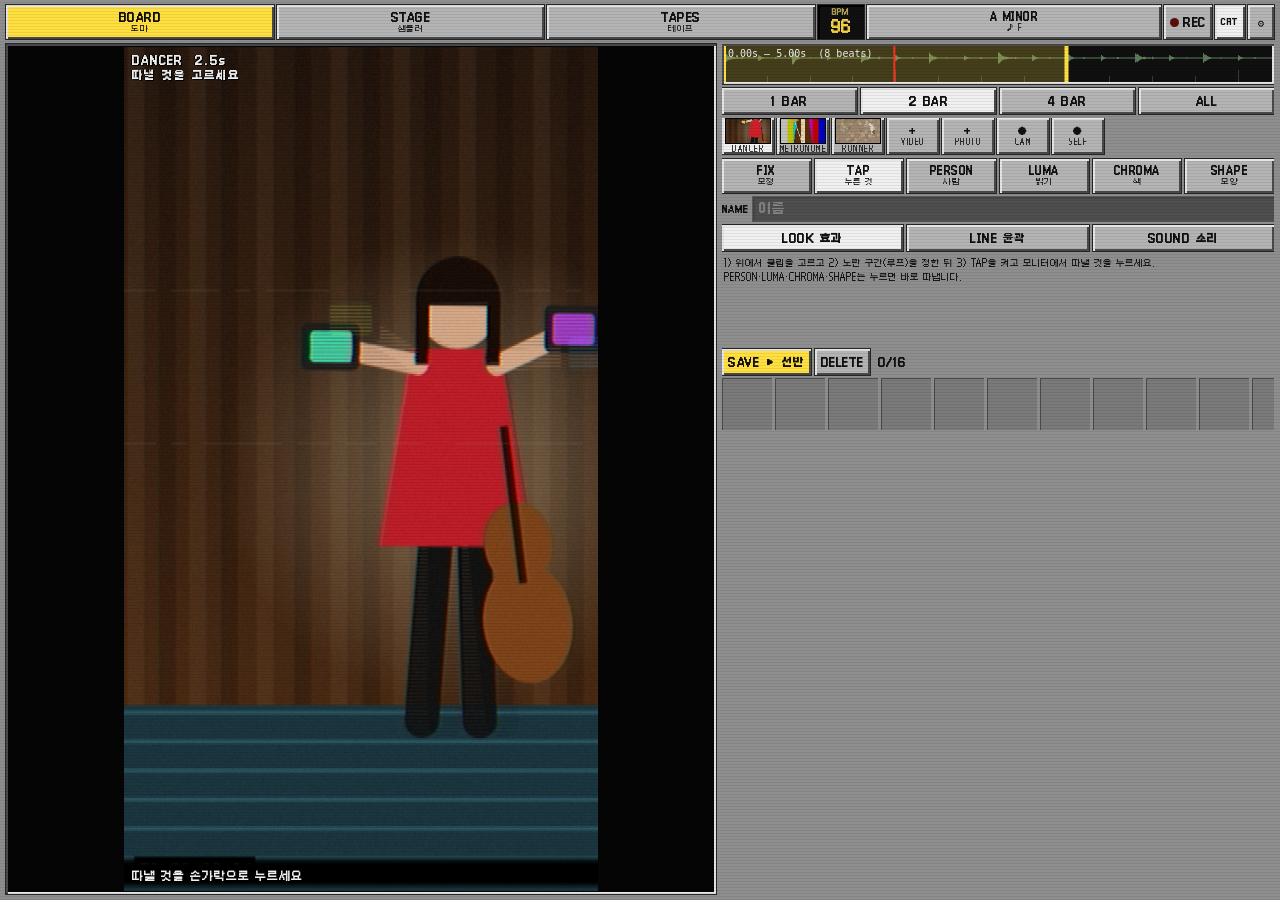
==== commit fed72360: "Deploy: outline/look colours, margin gestures, pad order Co-Authored-By: Claude Opus 5.5 <noreply@an" ====
--- a/index.html
+++ b/index.html
@@ -10,8 +10,8 @@
     <link rel="manifest" href="./manifest.webmanifest" />
     <link rel="icon" href="./icon.svg" type="image/svg+xml" />
     <title>PREPARED TV</title>
-    <script type="module" crossorigin src="./assets/index-C2pOxXBS.js"></script>
-    <link rel="stylesheet" crossorigin href="./assets/index-BXRp3xCg.css">
+    <script type="module" crossorigin src="./assets/index-BS_eHQAq.js"></script>
+    <link rel="stylesheet" crossorigin href="./assets/index-BvDU78I1.css">
   </head>
   <body>
     <div id="app"></div>
--- a/assets/index-BvDU78I1.css
+++ b/assets/index-BvDU78I1.css
@@ -0,0 +1 @@
+@font-face{font-family:Nanum Pen Script;font-style:normal;font-display:swap;font-weight:400;src:url(./nanum-pen-script-0-400-normal-C5HHoB-U.woff2)format("woff2"),url(./nanum-pen-script-0-400-normal-6h2Tbk9y.woff)format("woff");unicode-range:U+F9CA-FA0B,U+FF03-FF05,U+FF07,U+FF0A-FF0B,U+FF0D-FF19,U+FF1B,U+FF1D,U+FF20-FF5B,U+FF5D,U+FFE0-FFE3,U+FFE5-FFE6}@font-face{font-family:Nanum Pen Script;font-style:normal;font-display:swap;font-weight:400;src:url(./nanum-pen-script-2-400-normal-Bcz-7qrX.woff2)format("woff2"),url(./nanum-pen-script-2-400-normal-B3kug33k.woff)format("woff");unicode-range:U+D723-D728,U+D72A-D733,U+D735-D748,U+D74A-D74F,U+D752-D753,U+D755-D757,U+D75A-D75F,U+D762-D764,U+D766-D768,U+D76A-D76B,U+D76D-D76F,U+D771-D787,U+D789-D78B,U+D78D-D78F,U+D791-D797,U+D79A,U+D79C,U+D79E-D7A3,U+F900-F909,U+F90B-F92E}@font-face{font-family:Nanum Pen Script;font-style:normal;font-display:swap;font-weight:400;src:url(./nanum-pen-script-3-400-normal-DfMknlv_.woff2)format("woff2"),url(./nanum-pen-script-3-400-normal-L3U4JQSV.woff)format("woff");unicode-range:U+D679-D68B,U+D68E-D69E,U+D6A0,U+D6A2-D6A7,U+D6A9-D6C3,U+D6C6-D6C7,U+D6C9-D6CB,U+D6CD-D6D3,U+D6D5-D6D6,U+D6D8-D6E3,U+D6E5-D6E7,U+D6E9-D6FB,U+D6FD-D717,U+D719-D71F,U+D721-D722}@font-face{font-family:Nanum Pen Script;font-style:normal;font-display:swap;font-weight:400;src:url(./nanum-pen-script-4-400-normal-BJphNoJz.woff2)format("woff2"),url(./nanum-pen-script-4-400-normal-BRyjFFNL.woff)format("woff");unicode-range:U+D5BC-D5C7,U+D5CA-D5CB,U+D5CD-D5CF,U+D5D1-D5D7,U+D5D9-D5DA,U+D5DC,U+D5DE-D5E3,U+D5E6-D5E7,U+D5E9-D5EB,U+D5ED-D5F6,U+D5F8,U+D5FA-D5FF,U+D602-D603,U+D605-D607,U+D609-D60F,U+D612-D613,U+D616-D61B,U+D61D-D637,U+D63A-D63B,U+D63D-D63F,U+D641-D647,U+D64A-D64C,U+D64E-D653,U+D656-D657,U+D659-D65B,U+D65D-D666,U+D668,U+D66A-D678}@font-face{font-family:Nanum Pen Script;font-style:normal;font-display:swap;font-weight:400;src:url(./nanum-pen-script-5-400-normal-CxF69eCk.woff2)format("woff2"),url(./nanum-pen-script-5-400-normal-BTKCtPw4.woff)format("woff");unicode-range:U+D507,U+D509-D50B,U+D50D-D513,U+D515-D53B,U+D53E-D53F,U+D541-D543,U+D545-D54C,U+D54E,U+D550,U+D552-D557,U+D55A-D55B,U+D55D-D55F,U+D561-D564,U+D566-D567,U+D56A,U+D56C,U+D56E-D573,U+D576-D577,U+D579-D583,U+D585-D586,U+D58A-D5A4,U+D5A6-D5BB}@font-face{font-family:Nanum Pen Script;font-style:normal;font-display:swap;font-weight:400;src:url(./nanum-pen-script-6-400-normal-CM3Rx1wS.woff2)format("woff2"),url(./nanum-pen-script-6-400-normal-pQlJ9pG6.woff)format("woff");unicode-range:U+D464-D477,U+D47A-D47B,U+D47D-D47F,U+D481-D487,U+D489-D48A,U+D48C,U+D48E-D4E7,U+D4E9-D503,U+D505-D506}@font-face{font-family:Nanum Pen Script;font-style:normal;font-display:swap;font-weight:400;src:url(./nanum-pen-script-7-400-normal-3hPYidSX.woff2)format("woff2"),url(./nanum-pen-script-7-400-normal-BWpTgm--.woff)format("woff");unicode-range:U+D3BF-D3C7,U+D3CA-D3CF,U+D3D1-D3EB,U+D3EE-D3EF,U+D3F1-D3F3,U+D3F5-D3FB,U+D3FD-D400,U+D402-D45B,U+D45D-D463}@font-face{font-family:Nanum Pen Script;font-style:normal;font-display:swap;font-weight:400;src:url(./nanum-pen-script-8-400-normal-DptG2zAO.woff2)format("woff2"),url(./nanum-pen-script-8-400-normal-CIt2hfhw.woff)format("woff");unicode-range:U+D2FF,U+D302-D304,U+D306-D30B,U+D30F,U+D311-D313,U+D315-D31B,U+D31E,U+D322-D324,U+D326-D327,U+D32A-D32B,U+D32D-D32F,U+D331-D337,U+D339-D33C,U+D33E-D37B,U+D37E-D37F,U+D381-D383,U+D385-D38B,U+D38E-D390,U+D392-D397,U+D39A-D39B,U+D39D-D39F,U+D3A1-D3A7,U+D3A9-D3AA,U+D3AC,U+D3AE-D3B3,U+D3B5-D3B7,U+D3B9-D3BB,U+D3BD-D3BE}@font-face{font-family:Nanum Pen Script;font-style:normal;font-display:swap;font-weight:400;src:url(./nanum-pen-script-9-400-normal-tIi2MHin.woff2)format("woff2"),url(./nanum-pen-script-9-400-normal-Bp06XC83.woff)format("woff");unicode-range:U+D257-D27F,U+D281-D29B,U+D29D-D29F,U+D2A1-D2AB,U+D2AD-D2B7,U+D2BA-D2BB,U+D2BD-D2BF,U+D2C1-D2C7,U+D2C9-D2EF,U+D2F2-D2F3,U+D2F5-D2F7,U+D2F9-D2FE}@font-face{font-family:Nanum Pen Script;font-style:normal;font-display:swap;font-weight:400;src:url(./nanum-pen-script-10-400-normal-C-VQO-7-.woff2)format("woff2"),url(./nanum-pen-script-10-400-normal-BbVmCDzf.woff)format("woff");unicode-range:U+D1B4,U+D1B6-D1F3,U+D1F5-D22B,U+D22E-D22F,U+D231-D233,U+D235-D23B,U+D23D-D240,U+D242-D256}@font-face{font-family:Nanum Pen Script;font-style:normal;font-display:swap;font-weight:400;src:url(./nanum-pen-script-11-400-normal-CldjYC4E.woff2)format("woff2"),url(./nanum-pen-script-11-400-normal-CrgsCXJ_.woff)format("woff");unicode-range:U+D105-D12F,U+D132-D133,U+D135-D137,U+D139-D13F,U+D141-D142,U+D144,U+D146-D14B,U+D14E-D14F,U+D151-D153,U+D155-D15B,U+D15E-D187,U+D189-D19F,U+D1A2-D1A3,U+D1A5-D1A7,U+D1A9-D1AF,U+D1B2-D1B3}@font-face{font-family:Nanum Pen Script;font-style:normal;font-display:swap;font-weight:400;src:url(./nanum-pen-script-12-400-normal-CVfq18h-.woff2)format("woff2"),url(./nanum-pen-script-12-400-normal-CDKi4gtP.woff)format("woff");unicode-range:U+D04B-D04F,U+D051-D057,U+D059-D06B,U+D06D-D06F,U+D071-D073,U+D075-D07B,U+D07E-D0A3,U+D0A6-D0A7,U+D0A9-D0AB,U+D0AD-D0B3,U+D0B6,U+D0B8,U+D0BA-D0BF,U+D0C2-D0C3,U+D0C5-D0C7,U+D0C9-D0CF,U+D0D2,U+D0D6-D0DB,U+D0DE-D0DF,U+D0E1-D0E3,U+D0E5-D0EB,U+D0EE-D0F0,U+D0F2-D104}@font-face{font-family:Nanum Pen Script;font-style:normal;font-display:swap;font-weight:400;src:url(./nanum-pen-script-13-400-normal-2Svx1U39.woff2)format("woff2"),url(./nanum-pen-script-13-400-normal-CPRExaBh.woff)format("woff");unicode-range:U+CFA2-CFC3,U+CFC5-CFDF,U+CFE2-CFE3,U+CFE5-CFE7,U+CFE9-CFF4,U+CFF6-CFFB,U+CFFD-CFFF,U+D001-D003,U+D005-D017,U+D019-D033,U+D036-D037,U+D039-D03B,U+D03D-D04A}@font-face{font-family:Nanum Pen Script;font-style:normal;font-display:swap;font-weight:400;src:url(./nanum-pen-script-14-400-normal-DWGO8REe.woff2)format("woff2"),url(./nanum-pen-script-14-400-normal-B4ZLMeG0.woff)format("woff");unicode-range:U+CEF0-CEF3,U+CEF6,U+CEF9-CEFF,U+CF01-CF03,U+CF05-CF07,U+CF09-CF0F,U+CF11-CF12,U+CF14-CF1B,U+CF1D-CF1F,U+CF21-CF2F,U+CF31-CF53,U+CF56-CF57,U+CF59-CF5B,U+CF5D-CF63,U+CF66,U+CF68,U+CF6A-CF6F,U+CF71-CF84,U+CF86-CF8B,U+CF8D-CFA1}@font-face{font-family:Nanum Pen Script;font-style:normal;font-display:swap;font-weight:400;src:url(./nanum-pen-script-15-400-normal-BS37bEYZ.woff2)format("woff2"),url(./nanum-pen-script-15-400-normal-DXD_cZQg.woff)format("woff");unicode-range:U+CE3C-CE57,U+CE5A-CE5B,U+CE5D-CE5F,U+CE61-CE67,U+CE6A,U+CE6C,U+CE6E-CE73,U+CE76-CE77,U+CE79-CE7B,U+CE7D-CE83,U+CE85-CE88,U+CE8A-CE8F,U+CE91-CE93,U+CE95-CE97,U+CE99-CE9F,U+CEA2,U+CEA4-CEAB,U+CEAD-CEE3,U+CEE6-CEE7,U+CEE9-CEEB,U+CEED-CEEF}@font-face{font-family:Nanum Pen Script;font-style:normal;font-display:swap;font-weight:400;src:url(./nanum-pen-script-16-400-normal-DPoWM12K.woff2)format("woff2"),url(./nanum-pen-script-16-400-normal-LF6TLXL4.woff)format("woff");unicode-range:U+CD92-CD93,U+CD96-CD97,U+CD99-CD9B,U+CD9D-CDA3,U+CDA6-CDA8,U+CDAA-CDAF,U+CDB1-CDC3,U+CDC5-CDCB,U+CDCD-CDE7,U+CDE9-CE03,U+CE05-CE1F,U+CE22-CE34,U+CE36-CE3B}@font-face{font-family:Nanum Pen Script;font-style:normal;font-display:swap;font-weight:400;src:url(./nanum-pen-script-17-400-normal-DE1Vgqsb.woff2)format("woff2"),url(./nanum-pen-script-17-400-normal-DaoCgWNN.woff)format("woff");unicode-range:U+CCEF-CD07,U+CD0A-CD0B,U+CD0D-CD1A,U+CD1C,U+CD1E-CD2B,U+CD2D-CD5B,U+CD5D-CD77,U+CD79-CD91}@font-face{font-family:Nanum Pen Script;font-style:normal;font-display:swap;font-weight:400;src:url(./nanum-pen-script-18-400-normal-Bv_R79JG.woff2)format("woff2"),url(./nanum-pen-script-18-400-normal-BaG5Ami3.woff)format("woff");unicode-range:U+CC3F-CC43,U+CC46-CC47,U+CC49-CC4B,U+CC4D-CC53,U+CC55-CC58,U+CC5A-CC5F,U+CC61-CC97,U+CC9A-CC9B,U+CC9D-CC9F,U+CCA1-CCA7,U+CCAA,U+CCAC,U+CCAE-CCB3,U+CCB6-CCB7,U+CCB9-CCBB,U+CCBD-CCCF,U+CCD1-CCE3,U+CCE5-CCEE}@font-face{font-family:Nanum Pen Script;font-style:normal;font-display:swap;font-weight:400;src:url(./nanum-pen-script-19-400-normal-CuKO8OCv.woff2)format("woff2"),url(./nanum-pen-script-19-400-normal-C7n65c6S.woff)format("woff");unicode-range:U+CB91-CBD3,U+CBD5-CBE3,U+CBE5-CC0B,U+CC0E-CC0F,U+CC11-CC13,U+CC15-CC1B,U+CC1D-CC20,U+CC23-CC27,U+CC2A-CC2B,U+CC2D,U+CC2F,U+CC31-CC37,U+CC3A,U+CC3C}@font-face{font-family:Nanum Pen Script;font-style:normal;font-display:swap;font-weight:400;src:url(./nanum-pen-script-20-400-normal-DL4VgeZj.woff2)format("woff2"),url(./nanum-pen-script-20-400-normal-ClgmGURy.woff)format("woff");unicode-range:U+CAF4-CB47,U+CB4A-CB90}@font-face{font-family:Nanum Pen Script;font-style:normal;font-display:swap;font-weight:400;src:url(./nanum-pen-script-21-400-normal-CBr5wnAx.woff2)format("woff2"),url(./nanum-pen-script-21-400-normal-4bUr8iFk.woff)format("woff");unicode-range:U+CA4A-CA4B,U+CA4E-CA4F,U+CA51-CA53,U+CA55-CA5B,U+CA5D-CA60,U+CA62-CA83,U+CA85-CABB,U+CABE-CABF,U+CAC1-CAC3,U+CAC5-CACB,U+CACD-CAD0,U+CAD2,U+CAD4-CAD8,U+CADA-CAF3}@font-face{font-family:Nanum Pen Script;font-style:normal;font-display:swap;font-weight:400;src:url(./nanum-pen-script-22-400-normal-C2FSoslO.woff2)format("woff2"),url(./nanum-pen-script-22-400-normal-DUAVml2_.woff)format("woff");unicode-range:U+C996-C997,U+C99A-C99C,U+C99E-C9BF,U+C9C2-C9C3,U+C9C5-C9C7,U+C9C9-C9CF,U+C9D2,U+C9D4,U+C9D7-C9D8,U+C9DB,U+C9DE-C9DF,U+C9E1-C9E3,U+C9E5-C9E6,U+C9E8-C9EB,U+C9EE-C9F0,U+C9F2-C9F7,U+C9F9-CA0B,U+CA0D-CA28,U+CA2A-CA49}@font-face{font-family:Nanum Pen Script;font-style:normal;font-display:swap;font-weight:400;src:url(./nanum-pen-script-23-400-normal-BKUW0h-M.woff2)format("woff2"),url(./nanum-pen-script-23-400-normal-DrOsO5ed.woff)format("woff");unicode-range:U+C8E9-C8F4,U+C8F6-C8FB,U+C8FE-C8FF,U+C901-C903,U+C905-C90B,U+C90E-C910,U+C912-C917,U+C919-C92B,U+C92D-C94F,U+C951-C953,U+C955-C96B,U+C96D-C973,U+C975-C987,U+C98A-C98B,U+C98D-C98F,U+C991-C995}@font-face{font-family:Nanum Pen Script;font-style:normal;font-display:swap;font-weight:400;src:url(./nanum-pen-script-24-400-normal-BLKYdVvr.woff2)format("woff2"),url(./nanum-pen-script-24-400-normal-Cfp2wcKl.woff)format("woff");unicode-range:U+C841-C84B,U+C84D-C86F,U+C872-C873,U+C875-C877,U+C879-C87F,U+C882-C884,U+C887-C88A,U+C88D-C8C3,U+C8C5-C8DF,U+C8E1-C8E8}@font-face{font-family:Nanum Pen Script;font-style:normal;font-display:swap;font-weight:400;src:url(./nanum-pen-script-25-400-normal-CVpXJ_UE.woff2)format("woff2"),url(./nanum-pen-script-25-400-normal-DFJpXFYc.woff)format("woff");unicode-range:U+C779-C77B,U+C77E-C782,U+C786,U+C78B,U+C78D,U+C78F,U+C792-C793,U+C795,U+C797,U+C799-C79F,U+C7A2,U+C7A7-C7AB,U+C7AE-C7BB,U+C7BD-C7C0,U+C7C2-C7C7,U+C7C9-C7DC,U+C7DE-C7FF,U+C802-C803,U+C805-C807,U+C809,U+C80B-C80F,U+C812,U+C814,U+C817-C81B,U+C81E-C81F,U+C821-C823,U+C825-C82E,U+C830-C837,U+C839-C83B,U+C83D-C840}@font-face{font-family:Nanum Pen Script;font-style:normal;font-display:swap;font-weight:400;src:url(./nanum-pen-script-26-400-normal-DQfaWicL.woff2)format("woff2"),url(./nanum-pen-script-26-400-normal-lVoIIJnI.woff)format("woff");unicode-range:U+C6BB-C6BF,U+C6C2,U+C6C4,U+C6C6-C6CB,U+C6CE-C6CF,U+C6D1-C6D3,U+C6D5-C6DB,U+C6DD-C6DF,U+C6E1-C6E7,U+C6E9-C6EB,U+C6ED-C6EF,U+C6F1-C6F8,U+C6FA-C703,U+C705-C707,U+C709-C70B,U+C70D-C716,U+C718,U+C71A-C71F,U+C722-C723,U+C725-C727,U+C729-C734,U+C736-C73B,U+C73E-C73F,U+C741-C743,U+C745-C74B,U+C74E-C750,U+C752-C757,U+C759-C773,U+C776-C777}@font-face{font-family:Nanum Pen Script;font-style:normal;font-display:swap;font-weight:400;src:url(./nanum-pen-script-27-400-normal-e0XMMmyW.woff2)format("woff2"),url(./nanum-pen-script-27-400-normal-0LmSMqbt.woff)format("woff");unicode-range:U+C5F5-C5FB,U+C5FE,U+C602-C605,U+C607,U+C609-C60F,U+C611-C61A,U+C61C-C623,U+C626-C627,U+C629-C62B,U+C62D,U+C62F-C632,U+C636,U+C638,U+C63A-C63F,U+C642-C643,U+C645-C647,U+C649-C652,U+C656-C65B,U+C65D-C65F,U+C661-C663,U+C665-C677,U+C679-C67B,U+C67D-C693,U+C696-C697,U+C699-C69B,U+C69D-C6A3,U+C6A6,U+C6A8,U+C6AA-C6AF,U+C6B2-C6B3,U+C6B5-C6B7,U+C6B9-C6BA}@font-face{font-family:Nanum Pen Script;font-style:normal;font-display:swap;font-weight:400;src:url(./nanum-pen-script-28-400-normal-CzygeL7n.woff2)format("woff2"),url(./nanum-pen-script-28-400-normal-BT7OR6DT.woff)format("woff");unicode-range:U+C517-C527,U+C52A-C52B,U+C52D-C52F,U+C531-C538,U+C53A,U+C53C,U+C53E-C543,U+C546-C547,U+C54B,U+C54D-C552,U+C556,U+C55A-C55B,U+C55D,U+C55F,U+C562-C563,U+C565-C567,U+C569-C56F,U+C572,U+C574,U+C576-C57B,U+C57E-C57F,U+C581-C583,U+C585-C586,U+C588-C58B,U+C58E,U+C590,U+C592-C596,U+C599-C5B3,U+C5B6-C5B7,U+C5BA,U+C5BE-C5C3,U+C5CA-C5CB,U+C5CD,U+C5CF,U+C5D2-C5D3,U+C5D5-C5D7,U+C5D9-C5DF,U+C5E1-C5E2,U+C5E4,U+C5E6-C5EB,U+C5EF,U+C5F1-C5F3}@font-face{font-family:Nanum Pen Script;font-style:normal;font-display:swap;font-weight:400;src:url(./nanum-pen-script-29-400-normal-_o7My6i2.woff2)format("woff2"),url(./nanum-pen-script-29-400-normal-BQu52Dts.woff)format("woff");unicode-range:U+C475-C4EF,U+C4F2-C4F3,U+C4F5-C4F7,U+C4F9-C4FF,U+C502-C50B,U+C50D-C516}@font-face{font-family:Nanum Pen Script;font-style:normal;font-display:swap;font-weight:400;src:url(./nanum-pen-script-30-400-normal-MFa-goCm.woff2)format("woff2"),url(./nanum-pen-script-30-400-normal-CUxFUSKt.woff)format("woff");unicode-range:U+C3D0-C3D7,U+C3DA-C3DB,U+C3DD-C3DE,U+C3E1-C3EC,U+C3EE-C3F3,U+C3F5-C42B,U+C42D-C463,U+C466-C474}@font-face{font-family:Nanum Pen Script;font-style:normal;font-display:swap;font-weight:400;src:url(./nanum-pen-script-31-400-normal-BrUktqWN.woff2)format("woff2"),url(./nanum-pen-script-31-400-normal-Cbg4a1ST.woff)format("woff");unicode-range:U+C32B-C367,U+C36A-C36B,U+C36D-C36F,U+C371-C377,U+C37A-C37B,U+C37E-C383,U+C385-C387,U+C389-C3CF}@font-face{font-family:Nanum Pen Script;font-style:normal;font-display:swap;font-weight:400;src:url(./nanum-pen-script-32-400-normal-CPKw4nqt.woff2)format("woff2"),url(./nanum-pen-script-32-400-normal-BU-RstyS.woff)format("woff");unicode-range:U+C26A-C26B,U+C26D-C26F,U+C271-C273,U+C275-C27B,U+C27E-C287,U+C289-C28F,U+C291-C297,U+C299-C29A,U+C29C-C2A3,U+C2A5-C2A7,U+C2A9-C2AB,U+C2AD-C2B3,U+C2B6,U+C2B8,U+C2BA-C2BB,U+C2BD-C2DB,U+C2DE-C2DF,U+C2E1-C2E2,U+C2E5-C2EA,U+C2EE,U+C2F0,U+C2F2-C2F5,U+C2F7,U+C2FA-C2FB,U+C2FD-C2FF,U+C301-C307,U+C309-C30C,U+C30E-C312,U+C315-C323,U+C325-C328,U+C32A}@font-face{font-family:Nanum Pen Script;font-style:normal;font-display:swap;font-weight:400;src:url(./nanum-pen-script-33-400-normal-B7PeD1_E.woff2)format("woff2"),url(./nanum-pen-script-33-400-normal-BTMXS9TJ.woff)format("woff");unicode-range:U+C1BC-C1C3,U+C1C5-C1DF,U+C1E1-C1FB,U+C1FD-C203,U+C205-C20C,U+C20E,U+C210-C217,U+C21A-C21B,U+C21D-C21E,U+C221-C227,U+C229-C22A,U+C22C,U+C22E,U+C230,U+C233-C24F,U+C251-C257,U+C259-C269}@font-face{font-family:Nanum Pen Script;font-style:normal;font-display:swap;font-weight:400;src:url(./nanum-pen-script-34-400-normal-Dt18kgPy.woff2)format("woff2"),url(./nanum-pen-script-34-400-normal-B_co5cOb.woff)format("woff");unicode-range:U+C101-C11B,U+C11F,U+C121-C123,U+C125-C12B,U+C12E,U+C132-C137,U+C13A-C13B,U+C13D-C13F,U+C141-C147,U+C14A,U+C14C-C153,U+C155-C157,U+C159-C15B,U+C15D-C166,U+C169-C16F,U+C171-C177,U+C179-C18B,U+C18E-C18F,U+C191-C193,U+C195-C19B,U+C19D-C19E,U+C1A0,U+C1A2-C1A4,U+C1A6-C1BB}@font-face{font-family:Nanum Pen Script;font-style:normal;font-display:swap;font-weight:400;src:url(./nanum-pen-script-35-400-normal-EYw-yjCK.woff2)format("woff2"),url(./nanum-pen-script-35-400-normal-UebbB9F7.woff)format("woff");unicode-range:U+C049-C057,U+C059-C05B,U+C05D-C05F,U+C061-C067,U+C069-C08F,U+C091-C0AB,U+C0AE-C0AF,U+C0B1-C0B3,U+C0B5,U+C0B7-C0BB,U+C0BE,U+C0C2-C0C7,U+C0CA-C0CB,U+C0CD-C0CF,U+C0D1-C0D7,U+C0D9-C0DA,U+C0DC,U+C0DE-C0E3,U+C0E5-C0EB,U+C0ED-C0F3,U+C0F6,U+C0F8,U+C0FA-C0FF}@font-face{font-family:Nanum Pen Script;font-style:normal;font-display:swap;font-weight:400;src:url(./nanum-pen-script-36-400-normal-D5fUjml8.woff2)format("woff2"),url(./nanum-pen-script-36-400-normal-BUevsqsA.woff)format("woff");unicode-range:U+BFA7-BFAF,U+BFB1-BFC4,U+BFC6-BFCB,U+BFCE-BFCF,U+BFD1-BFD3,U+BFD5-BFDB,U+BFDD-C048}@font-face{font-family:Nanum Pen Script;font-style:normal;font-display:swap;font-weight:400;src:url(./nanum-pen-script-37-400-normal-m6uq6I1Z.woff2)format("woff2"),url(./nanum-pen-script-37-400-normal-BUTzl0vG.woff)format("woff");unicode-range:U+BF07,U+BF09-BF3F,U+BF41-BF4F,U+BF52-BF54,U+BF56-BFA6}@font-face{font-family:Nanum Pen Script;font-style:normal;font-display:swap;font-weight:400;src:url(./nanum-pen-script-38-400-normal-B-DItVF0.woff2)format("woff2"),url(./nanum-pen-script-38-400-normal-CeP-vJrX.woff)format("woff");unicode-range:U+BE56,U+BE58,U+BE5C-BE5F,U+BE62-BE63,U+BE65-BE67,U+BE69-BE74,U+BE76-BE7B,U+BE7E-BE7F,U+BE81-BE8E,U+BE90,U+BE92-BEA7,U+BEA9-BECF,U+BED2-BED3,U+BED5-BED6,U+BED9-BEE3,U+BEE6-BF06}@font-face{font-family:Nanum Pen Script;font-style:normal;font-display:swap;font-weight:400;src:url(./nanum-pen-script-39-400-normal-BdsbeYGg.woff2)format("woff2"),url(./nanum-pen-script-39-400-normal-BIhvurQq.woff)format("woff");unicode-range:U+BDB0-BDD3,U+BDD5-BDEF,U+BDF1-BE0B,U+BE0D-BE0F,U+BE11-BE13,U+BE15-BE43,U+BE46-BE47,U+BE49-BE4B,U+BE4D-BE53}@font-face{font-family:Nanum Pen Script;font-style:normal;font-display:swap;font-weight:400;src:url(./nanum-pen-script-40-400-normal-VMX0e5c2.woff2)format("woff2"),url(./nanum-pen-script-40-400-normal-PTVS4GqW.woff)format("woff");unicode-range:U+BD03,U+BD06,U+BD08,U+BD0A-BD0F,U+BD11-BD22,U+BD25-BD47,U+BD49-BD58,U+BD5A-BD7F,U+BD82-BD83,U+BD85-BD87,U+BD8A-BD8F,U+BD91-BD92,U+BD94,U+BD96-BD98,U+BD9A-BDAF}@font-face{font-family:Nanum Pen Script;font-style:normal;font-display:swap;font-weight:400;src:url(./nanum-pen-script-41-400-normal-OHgRbeMk.woff2)format("woff2"),url(./nanum-pen-script-41-400-normal-BQWRPiyV.woff)format("woff");unicode-range:U+BC4E-BC83,U+BC86-BC87,U+BC89-BC8B,U+BC8D-BC93,U+BC96,U+BC98,U+BC9B-BC9F,U+BCA2-BCA3,U+BCA5-BCA7,U+BCA9-BCB2,U+BCB4-BCBB,U+BCBE-BCBF,U+BCC1-BCC3,U+BCC5-BCCC,U+BCCE-BCD0,U+BCD2-BCD4,U+BCD6-BCF3,U+BCF7,U+BCF9-BCFB,U+BCFD-BD02}@font-face{font-family:Nanum Pen Script;font-style:normal;font-display:swap;font-weight:400;src:url(./nanum-pen-script-42-400-normal-B5JNIfYI.woff2)format("woff2"),url(./nanum-pen-script-42-400-normal-CpItwCBA.woff)format("woff");unicode-range:U+BB90-BBA3,U+BBA5-BBAB,U+BBAD-BBBF,U+BBC1-BBF7,U+BBFA-BBFB,U+BBFD-BBFE,U+BC01-BC07,U+BC09-BC0A,U+BC0E,U+BC10,U+BC12-BC13,U+BC17,U+BC19-BC1A,U+BC1E,U+BC20-BC23,U+BC26,U+BC28,U+BC2A-BC2C,U+BC2E-BC2F,U+BC32-BC33,U+BC35-BC37,U+BC39-BC3F,U+BC41-BC42,U+BC44,U+BC46-BC48,U+BC4A-BC4D}@font-face{font-family:Nanum Pen Script;font-style:normal;font-display:swap;font-weight:400;src:url(./nanum-pen-script-43-400-normal-y6yNRxvh.woff2)format("woff2"),url(./nanum-pen-script-43-400-normal-C5SdCg3n.woff)format("woff");unicode-range:U+BAE6-BAFB,U+BAFD-BB17,U+BB19-BB33,U+BB37,U+BB39-BB3A,U+BB3D-BB43,U+BB45-BB46,U+BB48,U+BB4A-BB4F,U+BB51-BB53,U+BB55-BB57,U+BB59-BB62,U+BB64-BB8F}@font-face{font-family:Nanum Pen Script;font-style:normal;font-display:swap;font-weight:400;src:url(./nanum-pen-script-44-400-normal-DC3r3uo6.woff2)format("woff2"),url(./nanum-pen-script-44-400-normal-ClJKHxLO.woff)format("woff");unicode-range:U+BA30-BA37,U+BA3A-BA3B,U+BA3D-BA3F,U+BA41-BA47,U+BA49-BA4A,U+BA4C,U+BA4E-BA53,U+BA56-BA57,U+BA59-BA5B,U+BA5D-BA63,U+BA65-BA66,U+BA68-BA6F,U+BA71-BA73,U+BA75-BA77,U+BA79-BA84,U+BA86,U+BA88-BAA7,U+BAAA,U+BAAD-BAAF,U+BAB1-BAB7,U+BABA,U+BABC,U+BABE-BAE5}@font-face{font-family:Nanum Pen Script;font-style:normal;font-display:swap;font-weight:400;src:url(./nanum-pen-script-45-400-normal-BWcbXS4O.woff2)format("woff2"),url(./nanum-pen-script-45-400-normal-DLPPOrDr.woff)format("woff");unicode-range:U+B96E-B973,U+B976-B977,U+B979-B97B,U+B97D-B983,U+B986,U+B988,U+B98A-B98D,U+B98F-B9AB,U+B9AE-B9AF,U+B9B1-B9B3,U+B9B5-B9BB,U+B9BE,U+B9C0,U+B9C2-B9C7,U+B9CA-B9CB,U+B9CD,U+B9D2-B9D7,U+B9DA,U+B9DC,U+B9DF-B9E0,U+B9E2,U+B9E6-B9E7,U+B9E9-B9F3,U+B9F6,U+B9F8,U+B9FB-BA2F}@font-face{font-family:Nanum Pen Script;font-style:normal;font-display:swap;font-weight:400;src:url(./nanum-pen-script-46-400-normal-EBAZpXJZ.woff2)format("woff2"),url(./nanum-pen-script-46-400-normal-BNFNc_1R.woff)format("woff");unicode-range:U+B8BF-B8CB,U+B8CD-B8E0,U+B8E2-B8E7,U+B8EA-B8EB,U+B8ED-B8EF,U+B8F1-B8F7,U+B8FA,U+B8FC,U+B8FE-B903,U+B905-B917,U+B919-B91F,U+B921-B93B,U+B93D-B957,U+B95A-B95B,U+B95D-B95F,U+B961-B967,U+B969-B96C}@font-face{font-family:Nanum Pen Script;font-style:normal;font-display:swap;font-weight:400;src:url(./nanum-pen-script-47-400-normal-CNQOhTDn.woff2)format("woff2"),url(./nanum-pen-script-47-400-normal-C2gwWVvJ.woff)format("woff");unicode-range:U+B80D-B80F,U+B811-B817,U+B81A,U+B81C-B823,U+B826-B827,U+B829-B82B,U+B82D-B833,U+B836,U+B83A-B83F,U+B841-B85B,U+B85E-B85F,U+B861-B863,U+B865-B86B,U+B86E,U+B870,U+B872-B8AF,U+B8B1-B8BE}@font-face{font-family:Nanum Pen Script;font-style:normal;font-display:swap;font-weight:400;src:url(./nanum-pen-script-48-400-normal-5tGyxozt.woff2)format("woff2"),url(./nanum-pen-script-48-400-normal-DNA6hOSC.woff)format("woff");unicode-range:U+B74D-B75F,U+B761-B763,U+B765-B774,U+B776-B77B,U+B77E-B77F,U+B781-B783,U+B785-B78B,U+B78E,U+B792-B796,U+B79A-B79B,U+B79D-B7A7,U+B7AA,U+B7AE-B7B3,U+B7B6-B7C8,U+B7CA-B7EB,U+B7EE-B7EF,U+B7F1-B7F3,U+B7F5-B7FB,U+B7FE,U+B802-B806,U+B80A-B80B}@font-face{font-family:Nanum Pen Script;font-style:normal;font-display:swap;font-weight:400;src:url(./nanum-pen-script-49-400-normal-BKISADse.woff2)format("woff2"),url(./nanum-pen-script-49-400-normal-CcZzRyls.woff)format("woff");unicode-range:U+B6A7-B6AA,U+B6AC-B6B0,U+B6B2-B6EF,U+B6F1-B727,U+B72A-B72B,U+B72D-B72E,U+B731-B737,U+B739-B73A,U+B73C-B743,U+B745-B74C}@font-face{font-family:Nanum Pen Script;font-style:normal;font-display:swap;font-weight:400;src:url(./nanum-pen-script-50-400-normal-DHIdN88U.woff2)format("woff2"),url(./nanum-pen-script-50-400-normal-BZGA9HEx.woff)format("woff");unicode-range:U+B605-B60F,U+B612-B617,U+B619-B624,U+B626-B69B,U+B69E-B6A3,U+B6A5-B6A6}@font-face{font-family:Nanum Pen Script;font-style:normal;font-display:swap;font-weight:400;src:url(./nanum-pen-script-51-400-normal-CcPZaMKQ.woff2)format("woff2"),url(./nanum-pen-script-51-400-normal-Dz5homf_.woff)format("woff");unicode-range:U+B55F,U+B562-B583,U+B585-B59F,U+B5A2-B5A3,U+B5A5-B5A7,U+B5A9-B5B2,U+B5B5-B5BA,U+B5BD-B604}@font-face{font-family:Nanum Pen Script;font-style:normal;font-display:swap;font-weight:400;src:url(./nanum-pen-script-52-400-normal-M038lTJS.woff2)format("woff2"),url(./nanum-pen-script-52-400-normal-DfwlxS_g.woff)format("woff");unicode-range:U+B4A5-B4B6,U+B4B8-B4BF,U+B4C1-B4C7,U+B4C9-B4DB,U+B4DE-B4DF,U+B4E1-B4E2,U+B4E5-B4EB,U+B4EE,U+B4F0,U+B4F2-B513,U+B516-B517,U+B519-B51A,U+B51D-B523,U+B526,U+B528,U+B52B-B52F,U+B532-B533,U+B535-B537,U+B539-B53F,U+B541-B544,U+B546-B54B,U+B54D-B54F,U+B551-B55B,U+B55D-B55E}@font-face{font-family:Nanum Pen Script;font-style:normal;font-display:swap;font-weight:400;src:url(./nanum-pen-script-53-400-normal-CsLYJDT0.woff2)format("woff2"),url(./nanum-pen-script-53-400-normal-DdjWxyHj.woff)format("woff");unicode-range:U+B3F8-B3FB,U+B3FD-B40F,U+B411-B417,U+B419-B41B,U+B41D-B41F,U+B421-B427,U+B42A-B42B,U+B42D-B44F,U+B452-B453,U+B455-B457,U+B459-B45F,U+B462-B464,U+B466-B46B,U+B46D-B47F,U+B481-B4A3}@font-face{font-family:Nanum Pen Script;font-style:normal;font-display:swap;font-weight:400;src:url(./nanum-pen-script-54-400-normal-CaoTQqtW.woff2)format("woff2"),url(./nanum-pen-script-54-400-normal-CDrt14ya.woff)format("woff");unicode-range:U+B342-B353,U+B356-B357,U+B359-B35B,U+B35D-B35E,U+B360-B363,U+B366,U+B368,U+B36A-B36D,U+B36F,U+B372-B373,U+B375-B377,U+B379-B37F,U+B381-B382,U+B384,U+B386-B38B,U+B38D-B3C3,U+B3C6-B3C7,U+B3C9-B3CA,U+B3CD-B3D3,U+B3D6,U+B3D8,U+B3DA-B3F7}@font-face{font-family:Nanum Pen Script;font-style:normal;font-display:swap;font-weight:400;src:url(./nanum-pen-script-55-400-normal-DU8rFuR7.woff2)format("woff2"),url(./nanum-pen-script-55-400-normal-Bj4BCWVR.woff)format("woff");unicode-range:U+B27C-B283,U+B285-B28F,U+B292-B293,U+B295-B297,U+B29A-B29F,U+B2A1-B2A4,U+B2A7-B2A9,U+B2AB,U+B2AD-B2C7,U+B2CA-B2CB,U+B2CD-B2CF,U+B2D1-B2D7,U+B2DA,U+B2DC,U+B2DE-B2E3,U+B2E7,U+B2E9-B2EA,U+B2EF-B2F3,U+B2F6,U+B2F8,U+B2FA-B2FB,U+B2FD-B2FE,U+B302-B303,U+B305-B307,U+B309-B30F,U+B312,U+B316-B31B,U+B31D-B341}@font-face{font-family:Nanum Pen Script;font-style:normal;font-display:swap;font-weight:400;src:url(./nanum-pen-script-56-400-normal-DICnRDDe.woff2)format("woff2"),url(./nanum-pen-script-56-400-normal-C92gYHWM.woff)format("woff");unicode-range:U+B1D6-B1E7,U+B1E9-B1FC,U+B1FE-B203,U+B206-B207,U+B209-B20B,U+B20D-B213,U+B216-B21F,U+B221-B257,U+B259-B273,U+B275-B27B}@font-face{font-family:Nanum Pen Script;font-style:normal;font-display:swap;font-weight:400;src:url(./nanum-pen-script-57-400-normal-6vlHy9lg.woff2)format("woff2"),url(./nanum-pen-script-57-400-normal-DPHEv6sW.woff)format("woff");unicode-range:U+B120-B122,U+B126-B127,U+B129-B12B,U+B12D-B133,U+B136,U+B138,U+B13A-B13F,U+B142-B143,U+B145-B14F,U+B151-B153,U+B156-B157,U+B159-B177,U+B17A-B17B,U+B17D-B17F,U+B181-B187,U+B189-B18C,U+B18E-B191,U+B195-B1A7,U+B1A9-B1CB,U+B1CD-B1D5}@font-face{font-family:Nanum Pen Script;font-style:normal;font-display:swap;font-weight:400;src:url(./nanum-pen-script-58-400-normal-DHEMgBnk.woff2)format("woff2"),url(./nanum-pen-script-58-400-normal-BiF7WlOg.woff)format("woff");unicode-range:U+B05F-B07B,U+B07E-B07F,U+B081-B083,U+B085-B08B,U+B08D-B097,U+B09B,U+B09D-B09F,U+B0A2-B0A7,U+B0AA,U+B0B0,U+B0B2,U+B0B6-B0B7,U+B0B9-B0BB,U+B0BD-B0C3,U+B0C6-B0C7,U+B0CA-B0CF,U+B0D1-B0DF,U+B0E1-B0E4,U+B0E6-B107,U+B10A-B10B,U+B10D-B10F,U+B111-B112,U+B114-B117,U+B119-B11A,U+B11C-B11F}@font-face{font-family:Nanum Pen Script;font-style:normal;font-display:swap;font-weight:400;src:url(./nanum-pen-script-59-400-normal-DxYZADPu.woff2)format("woff2"),url(./nanum-pen-script-59-400-normal-DslU79-D.woff)format("woff");unicode-range:U+AFAC-AFB7,U+AFBA-AFBB,U+AFBD-AFBF,U+AFC1-AFC6,U+AFCA-AFCC,U+AFCE-AFD3,U+AFD5-AFE7,U+AFE9-AFEF,U+AFF1-B00B,U+B00D-B00F,U+B011-B013,U+B015-B01B,U+B01D-B027,U+B029-B043,U+B045-B047,U+B049,U+B04B,U+B04D-B052,U+B055-B056,U+B058-B05C,U+B05E}@font-face{font-family:Nanum Pen Script;font-style:normal;font-display:swap;font-weight:400;src:url(./nanum-pen-script-60-400-normal-722OEvr5.woff2)format("woff2"),url(./nanum-pen-script-60-400-normal-BdyqqJSA.woff)format("woff");unicode-range:U+AF03-AF07,U+AF09-AF2B,U+AF2E-AF33,U+AF35-AF3B,U+AF3E-AF40,U+AF44-AF47,U+AF4A-AF5C,U+AF5E-AF63,U+AF65-AF7F,U+AF81-AFAB}@font-face{font-family:Nanum Pen Script;font-style:normal;font-display:swap;font-weight:400;src:url(./nanum-pen-script-61-400-normal-DT8UYUWi.woff2)format("woff2"),url(./nanum-pen-script-61-400-normal-s74tW6Uj.woff)format("woff");unicode-range:U+AE56-AE5B,U+AE5E-AE60,U+AE62-AE64,U+AE66-AE67,U+AE69-AE6B,U+AE6D-AE83,U+AE85-AEBB,U+AEBF,U+AEC1-AEC3,U+AEC5-AECB,U+AECE,U+AED0,U+AED2-AED7,U+AED9-AEF3,U+AEF5-AF02}@font-face{font-family:Nanum Pen Script;font-style:normal;font-display:swap;font-weight:400;src:url(./nanum-pen-script-62-400-normal-joxxnSgr.woff2)format("woff2"),url(./nanum-pen-script-62-400-normal-BC1J2RTK.woff)format("woff");unicode-range:U+AD9C-ADA3,U+ADA5-ADBF,U+ADC1-ADC3,U+ADC5-ADC7,U+ADC9-ADD2,U+ADD4-ADDB,U+ADDD-ADDF,U+ADE1-ADE3,U+ADE5-ADF7,U+ADFA-ADFB,U+ADFD-ADFF,U+AE02-AE07,U+AE0A,U+AE0C,U+AE0E-AE13,U+AE15-AE2F,U+AE31-AE33,U+AE35-AE37,U+AE39-AE3F,U+AE42,U+AE44,U+AE46-AE49,U+AE4B,U+AE4F,U+AE51-AE53,U+AE55}@font-face{font-family:Nanum Pen Script;font-style:normal;font-display:swap;font-weight:400;src:url(./nanum-pen-script-63-400-normal-Ds3Kd1pl.woff2)format("woff2"),url(./nanum-pen-script-63-400-normal-XpP72URn.woff)format("woff");unicode-range:U+ACE2-ACE3,U+ACE5-ACE6,U+ACE9-ACEF,U+ACF2,U+ACF4,U+ACF7-ACFB,U+ACFE-ACFF,U+AD01-AD03,U+AD05-AD0B,U+AD0D-AD10,U+AD12-AD1B,U+AD1D-AD33,U+AD35-AD48,U+AD4A-AD4F,U+AD51-AD6B,U+AD6E-AD6F,U+AD71-AD72,U+AD77-AD7C,U+AD7E,U+AD80,U+AD82-AD87,U+AD89-AD8B,U+AD8D-AD8F,U+AD91-AD9B}@font-face{font-family:Nanum Pen Script;font-style:normal;font-display:swap;font-weight:400;src:url(./nanum-pen-script-64-400-normal-Y6KAShHy.woff2)format("woff2"),url(./nanum-pen-script-64-400-normal-CLijI67Q.woff)format("woff");unicode-range:U+AC25-AC2C,U+AC2E,U+AC30,U+AC32-AC37,U+AC39-AC3F,U+AC41-AC4C,U+AC4E-AC6F,U+AC72-AC73,U+AC75-AC76,U+AC79-AC7F,U+AC82,U+AC84-AC88,U+AC8A-AC8B,U+AC8D-AC8F,U+AC91-AC93,U+AC95-AC9B,U+AC9D-AC9E,U+ACA1-ACA7,U+ACAB,U+ACAD-ACAF,U+ACB1-ACB7,U+ACBA-ACBB,U+ACBE-ACC0,U+ACC2-ACC3,U+ACC5-ACDF}@font-face{font-family:Nanum Pen Script;font-style:normal;font-display:swap;font-weight:400;src:url(./nanum-pen-script-65-400-normal-DnwChVdj.woff2)format("woff2"),url(./nanum-pen-script-65-400-normal-8M3bO9gV.woff)format("woff");unicode-range:U+99DF,U+99ED,U+99F1,U+99FF,U+9A01,U+9A08,U+9A0E-9A0F,U+9A19,U+9A2B,U+9A30,U+9A36-9A37,U+9A40,U+9A43,U+9A45,U+9A4D,U+9A55,U+9A57,U+9A5A-9A5B,U+9A5F,U+9A62,U+9A65,U+9A69-9A6A,U+9AA8,U+9AB8,U+9AD3,U+9AE5,U+9AEE,U+9B1A,U+9B27,U+9B2A,U+9B31,U+9B3C,U+9B41-9B45,U+9B4F,U+9B54,U+9B5A,U+9B6F,U+9B8E,U+9B91,U+9B9F,U+9BAB,U+9BAE,U+9BC9,U+9BD6,U+9BE4,U+9BE8,U+9C0D,U+9C10,U+9C12,U+9C15,U+9C25,U+9C32,U+9C3B,U+9C47,U+9C49,U+9C57,U+9CE5,U+9CE7,U+9CE9,U+9CF3-9CF4,U+9CF6,U+9D09,U+9D1B,U+9D26,U+9D28,U+9D3B,U+9D51,U+9D5D,U+9D60-9D61,U+9D6C,U+9D72,U+9DA9,U+9DAF,U+9DB4,U+9DC4,U+9DD7,U+9DF2,U+9DF8-9DFA,U+9E1A,U+9E1E,U+9E75,U+9E79,U+9E7D,U+9E7F,U+9E92-9E93,U+9E97,U+9E9D,U+9E9F,U+9EA5,U+9EB4-9EB5,U+9EBB,U+9EBE,U+9EC3,U+9ECD-9ECE,U+9ED4,U+9ED8,U+9EDB-9EDC,U+9EDE,U+9EE8,U+9EF4,U+9F07-9F08,U+9F0E,U+9F13,U+9F20,U+9F3B,U+9F4A-9F4B,U+9F4E,U+9F52,U+9F5F,U+9F61,U+9F67,U+9F6A,U+9F6C,U+9F77,U+9F8D,U+9F90,U+9F95,U+9F9C,U+AC02-AC03,U+AC05-AC06,U+AC09-AC0F,U+AC17-AC18,U+AC1B,U+AC1E-AC1F,U+AC21-AC23}@font-face{font-family:Nanum Pen Script;font-style:normal;font-display:swap;font-weight:400;src:url(./nanum-pen-script-93-400-normal-HMDU0mLj.woff2)format("woff2"),url(./nanum-pen-script-93-400-normal-CnBgFxij.woff)format("woff");unicode-range:U+338C-339C,U+339F-33A0,U+33A2-33CB,U+33CF-33D0,U+33D3,U+33D6,U+33D8,U+33DB-33DD,U+4E01,U+4E03,U+4E07-4E08,U+4E11,U+4E14-4E15,U+4E18-4E19,U+4E1E,U+4E32,U+4E38-4E39,U+4E42-4E43,U+4E45,U+4E4D-4E4F,U+4E56,U+4E58-4E59,U+4E5D-4E5E,U+4E6B,U+4E6D,U+4E73,U+4E76-4E77,U+4E7E,U+4E82,U+4E86,U+4E88,U+4E8E,U+4E90-4E92,U+4E94-4E95,U+4E98,U+4E9B,U+4E9E,U+4EA1-4EA2,U+4EA4-4EA6,U+4EA8,U+4EAB,U+4EAD-4EAE,U+4EB6,U+4EC0-4EC1,U+4EC4,U+4EC7,U+4ECB,U+4ECD,U+4ED4-4ED5,U+4ED7-4ED9,U+4EDD,U+4EDF,U+4EE4,U+4EF0,U+4EF2,U+4EF6-4EF7,U+4EFB,U+4F01,U+4F09,U+4F0B,U+4F0D-4F11,U+4F2F,U+4F34,U+4F36,U+4F38,U+4F3A,U+4F3C-4F3D}@font-face{font-family:Nanum Pen Script;font-style:normal;font-display:swap;font-weight:400;src:url(./nanum-pen-script-94-400-normal-D-SUtgEh.woff2)format("woff2"),url(./nanum-pen-script-94-400-normal-uEyT6DpL.woff)format("woff");unicode-range:U+3136,U+3138,U+313A-3140,U+3143-3144,U+3150,U+3152,U+3154-3156,U+3158-315B,U+315D-315F,U+3162,U+3164-318C,U+318E,U+3200-321B,U+3231,U+3239,U+3251-325A,U+3260-327B,U+327E-327F,U+328A-3290,U+3294,U+329E,U+32A5,U+3380-3384,U+3388-338B}@font-face{font-family:Nanum Pen Script;font-style:normal;font-display:swap;font-weight:400;src:url([data-uri])format("woff2"),url([data-uri])format("woff");unicode-range:U+2F7D,U+2F7F-2F8B,U+2F8E-2F90,U+2F92-2F97,U+2F99-2FA0,U+2FA2-2FA3,U+2FA5-2FA9,U+2FAC-2FB1,U+2FB3-2FBC,U+2FC1-2FCA,U+2FCD-2FD4,U+3003,U+3012-3019,U+301C,U+301E-3020,U+3036,U+3041,U+3043,U+3045,U+3047,U+3049,U+304E,U+3050,U+3052,U+3056,U+305A,U+305C,U+305E,U+3062,U+3065,U+306C,U+3070-307D,U+3080,U+3085,U+3087,U+308E,U+3090-3091,U+30A1,U+30A5,U+30A9,U+30AE,U+30B1-30B2,U+30B4,U+30B6,U+30BC-30BE,U+30C2,U+30C5,U+30CC,U+30D2,U+30D4,U+30D8-30DD,U+30E4,U+30E6,U+30E8,U+30EE,U+30F0-30F2,U+30F4-30F6,U+3133,U+3135}@font-face{font-family:Nanum Pen Script;font-style:normal;font-display:swap;font-weight:400;src:url([data-uri])format("woff2"),url([data-uri])format("woff");unicode-range:U+2541-254B,U+25A4-25A9,U+25B1,U+25B5,U+25B9,U+25BF,U+25C1,U+25C3,U+25C9-25CA,U+25CC,U+25CE,U+25D0-25D1,U+25E6,U+25EF,U+260F,U+261D,U+261F,U+262F,U+2660,U+2664,U+2667-2669,U+266D,U+266F,U+2716,U+271A,U+273D,U+2756,U+2776-277F,U+278A-2793,U+2963,U+2965,U+2AC5-2AC6,U+2ACB-2ACC,U+2F00,U+2F04,U+2F06,U+2F08,U+2F0A-2F0B,U+2F11-2F12,U+2F14,U+2F17-2F18,U+2F1C-2F1D,U+2F1F-2F20,U+2F23-2F26,U+2F28-2F29,U+2F2B,U+2F2D,U+2F2F-2F32,U+2F38,U+2F3C-2F40,U+2F42-2F4C,U+2F4F-2F52,U+2F54-2F58,U+2F5A-2F66,U+2F69-2F70,U+2F72-2F76,U+2F78,U+2F7A-2F7C}@font-face{font-family:Nanum Pen Script;font-style:normal;font-display:swap;font-weight:400;src:url(./nanum-pen-script-97-400-normal-CK3GbDb8.woff2)format("woff2"),url(./nanum-pen-script-97-400-normal-kSF3E5va.woff)format("woff");unicode-range:U+2479-2487,U+249C-24D1,U+24D3-24D7,U+24D9-24E9,U+24EB-24F4,U+2500-2501,U+2503,U+250C-2513,U+2515-2516,U+2518-2540}@font-face{font-family:Nanum Pen Script;font-style:normal;font-display:swap;font-weight:400;src:url([data-uri])format("woff2"),url([data-uri])format("woff");unicode-range:U+215B-215E,U+2162-2169,U+2170-2179,U+2195-2199,U+21B0-21B4,U+21BC,U+21C0,U+21C4-21C5,U+21CD,U+21CF-21D4,U+21E0-21E3,U+21E6-21E9,U+2200,U+2202-2203,U+2206-2209,U+220B-220C,U+220F,U+2211,U+2213,U+221A,U+221D-2220,U+2222,U+2225-2227,U+2229-222C,U+222E,U+2234-2237,U+223D,U+2243,U+2245,U+2248,U+2250-2253,U+225A,U+2260-2262,U+2264-2267,U+226A-226B,U+226E-2273,U+2276-2277,U+2279-227B,U+2280-2287,U+228A-228B,U+2295-2297,U+22A3-22A5,U+22BB-22BC,U+22CE-22CF,U+22DA-22DB,U+22EE-22EF,U+2306,U+2312,U+2314,U+2467-2478}@font-face{font-family:Nanum Pen Script;font-style:normal;font-display:swap;font-weight:400;src:url(./nanum-pen-script-99-400-normal-DHkA7RD2.woff2)format("woff2"),url(./nanum-pen-script-99-400-normal-QsvOCq0T.woff)format("woff");unicode-range:U+81-82,U+84,U+A2-A5,U+A7-A8,U+AA,U+AC-AD,U+B1-B3,U+B6,U+B8-BA,U+BC-BE,U+C0,U+C2,U+C6-CB,U+CE-D0,U+D4,U+D8-D9,U+DB-DC,U+DE-DF,U+E6,U+EB,U+EE-F0,U+F4,U+F7-F9,U+FB,U+FE-FF,U+111,U+126-127,U+132-133,U+138,U+13F-142,U+149-14B,U+152-153,U+166-167,U+2BC,U+2C7,U+2D0,U+2D8-2D9,U+2DB-2DD,U+391-394,U+396-3A1,U+3A3-3A9,U+3B2-3B6,U+3B8,U+3BC,U+3BE-3C1,U+3C3-3C9,U+2010,U+2015-2016,U+2018-2019,U+201B,U+201F-2021,U+2025,U+2030,U+2033-2036,U+203C,U+203E,U+2042,U+2074,U+207A-207F,U+2081-2084,U+2109,U+2113,U+2116,U+2121,U+2126,U+212B,U+2153-2154}@font-face{font-family:Nanum Pen Script;font-style:normal;font-display:swap;font-weight:400;src:url(./nanum-pen-script-100-400-normal-DxNrLNO4.woff2)format("woff2"),url(./nanum-pen-script-100-400-normal-D6jj_FGw.woff)format("woff");unicode-range:U+E8,U+2DA,U+2160,U+2194,U+3054,U+3058,U+306D,U+3086,U+308D,U+30AC,U+30BB,U+30C4,U+30CD-30CE,U+30E2,U+3132,U+3146,U+3149,U+339D,U+4E3B,U+4F0A,U+4FDD,U+4FE1,U+5409,U+540C,U+5834,U+592A-592B,U+5B9A,U+5DDE,U+5E0C,U+5E73,U+5F0F,U+60F3,U+653F,U+661F,U+662F,U+667A,U+683C,U+6B4C,U+6C11,U+767C,U+76EE,U+76F4,U+77F3,U+79D1,U+7A7A,U+7B2C,U+7D22,U+8207,U+8A00,U+8A71,U+9280,U+9580,U+958B,U+96C6,U+9762,U+98DF,U+9ED1,U+AC2D,U+ADC8,U+ADD3,U+AF48,U+B014,U+B134-B135,U+B158,U+B2AA,U+B35F,U+B6A4,U+B9CF,U+BB63,U+BD23,U+BE91,U+C29B,U+C3F4,U+C42C,U+C55C,U+C573,U+C58F,U+C78C,U+C7DD,U+C8F5,U+CAD1,U+CC48,U+CF10,U+CF20,U+D03C,U+D07D,U+D2A0,U+D30E,U+D38D,U+D3A8,U+D3C8,U+D5E5,U+D5F9,U+D6E4,U+F90A,U+FF02,U+FF1C}@font-face{font-family:Nanum Pen Script;font-style:normal;font-display:swap;font-weight:400;src:url(./nanum-pen-script-101-400-normal-DEUXDl7O.woff2)format("woff2"),url(./nanum-pen-script-101-400-normal-CRuwohv2.woff)format("woff");unicode-range:U+3B1,U+2466,U+25A1,U+25A3,U+261C,U+3008-3009,U+305B,U+305D,U+3069,U+30A7,U+30BA,U+30CF,U+30EF,U+3151,U+3157,U+4E4B,U+4E5F,U+4E8C,U+4ECA,U+4ED6,U+4F5B,U+50CF,U+5149,U+5165,U+5171,U+5229,U+529B,U+5316,U+539F,U+53F2,U+571F,U+5728,U+58EB,U+591C,U+5B78,U+5C11,U+5C55,U+5DDD,U+5E02,U+5FB7,U+60C5,U+610F,U+611F,U+6625,U+66F8,U+6797,U+679C,U+682A,U+6D2A,U+706B,U+7406,U+767B,U+76F8,U+77E5,U+7ACB,U+898B,U+8A69,U+8DEF,U+8FD1,U+901A,U+90E8,U+91CD,U+975E,U+AE14,U+AE6C,U+AEC0,U+AFC7,U+AFC9,U+B01C,U+B028,U+B308,U+B311,U+B314,U+B31C,U+B524,U+B560,U+B764,U+B920,U+B9E3,U+BD48,U+BE7D,U+C0DB,U+C231,U+C270,U+C2E3,U+C37D,U+C3ED,U+C530,U+C6A5,U+C6DC,U+C7A4,U+C954,U+C974,U+D000,U+D565,U+D667,U+D6C5,U+D79D,U+FF1E}@font-face{font-family:Nanum Pen Script;font-style:normal;font-display:swap;font-weight:400;src:url(./nanum-pen-script-102-400-normal-BGP58LEs.woff2)format("woff2"),url(./nanum-pen-script-102-400-normal-CWnDJDfp.woff)format("woff");unicode-range:U+131,U+2032,U+2465,U+2642,U+3048,U+3051,U+3083-3084,U+308F,U+30C0,U+30D1,U+30D3,U+30D6,U+30DF,U+30E7,U+3153,U+4E16,U+4E8B,U+4EE5,U+5206,U+52A0,U+52D5,U+53E4,U+53EF,U+54C1,U+57CE,U+597D,U+5B8C,U+5EA6,U+5F8C,U+5F97,U+6210,U+6240,U+624B,U+6728,U+6BD4,U+7236,U+7269,U+7279,U+738B,U+7528,U+7530,U+767E,U+798F,U+8005,U+8A18,U+90FD,U+91CC,U+9577,U+9593,U+98A8,U+AC20,U+ACF6,U+AD90,U+AF5D,U+AF80,U+AFCD,U+AFF0,U+B0A1,U+B0B5,U+B1FD,U+B2FC,U+B380,U+B51B,U+B584,U+B5B3,U+B8FD,U+B93C,U+B9F4,U+BB44,U+BC08,U+BC27,U+BC49,U+BE55,U+BE64,U+BFB0,U+BFC5,U+C178,U+C21F,U+C314,U+C4F1,U+C58D,U+C664,U+C698,U+C6A7,U+C6C1,U+C9ED,U+CAC0,U+CACC,U+CAD9,U+CCB5,U+CDCC,U+D0E4,U+D143,U+D320,U+D330,U+D54D,U+FF06,U+FF1F,U+FF5E}@font-face{font-family:Nanum Pen Script;font-style:normal;font-display:swap;font-weight:400;src:url(./nanum-pen-script-103-400-normal-C-z2Uhrp.woff2)format("woff2"),url(./nanum-pen-script-103-400-normal-Cw88qxz3.woff)format("woff");unicode-range:U+B4,U+20A9,U+20AC,U+2190,U+24D8,U+2502,U+2514,U+2592,U+25C7-25C8,U+2663,U+3060,U+3064,U+3081,U+3088,U+30A3,U+30A6,U+30AA,U+30B5,U+30C7,U+30CA-30CB,U+30D0,U+30E3,U+30E5,U+339E,U+4E09,U+4EAC,U+4F5C,U+5167-5168,U+516C,U+51FA,U+5408,U+540D,U+591A,U+5B57,U+6211,U+65B9,U+660E,U+6642,U+6700,U+6B63,U+6E2F,U+7063,U+7532,U+793E,U+81EA,U+8272,U+82B1,U+897F,U+8ECA,U+91CE,U+AC38,U+AD76,U+AE84,U+AECC,U+B07D,U+B0B1,U+B215,U+B2A0,U+B310,U+B3D7,U+B52A,U+B618,U+B775,U+B797,U+BCD5,U+BD59,U+BE80,U+BEA8,U+BED1,U+BEE4-BEE5,U+C060,U+C2EF,U+C329,U+C3DC,U+C597,U+C5BD,U+C5E5,U+C69C,U+C9D6,U+CA29,U+CA5C,U+CA84,U+CC39,U+CC3B,U+CE89,U+CEE5,U+CF65,U+CF85,U+D058,U+D145,U+D22D,U+D325,U+D37D,U+D3AD,U+D769,U+FF0C}@font-face{font-family:Nanum Pen Script;font-style:normal;font-display:swap;font-weight:400;src:url(./nanum-pen-script-104-400-normal-qPnLSXnR.woff2)format("woff2"),url(./nanum-pen-script-104-400-normal-Dtho0hdM.woff)format("woff");unicode-range:U+2161,U+2228,U+2299,U+2464,U+2517,U+2640,U+3042,U+304A,U+3053,U+3061,U+307F,U+3082,U+308C,U+3092,U+30A8,U+30AB,U+30AD,U+30B0,U+30B3,U+30B7,U+30C1,U+30C6,U+30C9,U+30D5,U+30D7,U+30DE,U+30E0-30E1,U+30EC-30ED,U+4E0B,U+4E0D,U+4EE3,U+53F0,U+548C,U+5B89,U+5BB6,U+5C0F,U+611B,U+6771,U+6AA2,U+6BCD,U+6C34,U+6CD5,U+6D77,U+767D,U+795E,U+8ECD,U+9999,U+9AD8,U+AC07,U+AC1A,U+AC40,U+AD0C,U+AD88,U+ADA4,U+AE01,U+AE65,U+AEBD,U+AEC4,U+AFE8,U+B139,U+B205,U+B383,U+B38C,U+B42C,U+B461,U+B55C,U+B78F,U+B8FB,U+B9F7,U+BAFC,U+BC99,U+BED8,U+BFCD,U+C0BF,U+C0F9,U+C167,U+C204,U+C20F,U+C22F,U+C258,U+C298,U+C2BC,U+C388,U+C501,U+C50C,U+C5B9,U+C5CE,U+C641,U+C648,U+C73D,U+CA50,U+CA61,U+CC4C,U+CEAC,U+D0D4,U+D5F7,U+D6D7,U+FF1A}@font-face{font-family:Nanum Pen Script;font-style:normal;font-display:swap;font-weight:400;src:url(./nanum-pen-script-105-400-normal-C1d0ZPV0.woff2)format("woff2"),url(./nanum-pen-script-105-400-normal-eUwrnSpt.woff)format("woff");unicode-range:U+2103,U+2463,U+25C6,U+25CB,U+266C,U+3001,U+300A,U+3046,U+304C-304D,U+304F,U+3055,U+3059,U+3063,U+3066-3068,U+306F,U+3089,U+30B8,U+30BF,U+314F,U+4E0A,U+570B,U+5730,U+5916,U+5929,U+5C71,U+5E74,U+5FC3,U+601D,U+6027,U+63D0,U+6709,U+6734,U+751F,U+7684,U+82F1,U+9053,U+91D1,U+97F3,U+AC2F,U+AC4D,U+ADC4,U+ADE4,U+AE41,U+AE4D-AE4E,U+AED1,U+AFB9,U+B0E0,U+B299,U+B365,U+B46C,U+B480,U+B4C8,U+B7B4,U+B819,U+B918,U+BAAB,U+BAB9,U+BE8F,U+BED7,U+C0EC,U+C19F,U+C1A5,U+C3D9,U+C464,U+C53D,U+C553,U+C570,U+C5CC,U+C633,U+C6A4,U+C7A3,U+C7A6,U+C886,U+C9D9-C9DA,U+C9EC,U+CA0C,U+CC21,U+CD1B,U+CD78,U+CDC4,U+CEF8,U+CFE4,U+D0A5,U+D0B5,U+D0EC,U+D15D,U+D188,U+D23C,U+D2AC,U+D729,U+D79B,U+FF01,U+FF08-FF09,U+FF5C}@font-face{font-family:Nanum Pen Script;font-style:normal;font-display:swap;font-weight:400;src:url(./nanum-pen-script-106-400-normal-N_LNZ2PG.woff2)format("woff2"),url(./nanum-pen-script-106-400-normal-D1Mqwd-u.woff)format("woff");unicode-range:U+2039-203A,U+223C,U+25B3,U+25B7,U+25BD,U+25CF,U+266A,U+3002,U+300B,U+304B,U+3057,U+305F,U+306A-306B,U+307E,U+308A-308B,U+3093,U+30A2,U+30AF,U+30B9,U+30C3,U+30C8,U+30E9-30EB,U+33A1,U+4E00,U+524D,U+5357,U+5B50,U+7121,U+884C,U+9751,U+AC94,U+AEBE,U+AECD,U+AF08,U+AF41,U+AF49,U+B010,U+B053,U+B109,U+B11B,U+B128,U+B154,U+B291,U+B2E6,U+B301,U+B385,U+B525,U+B5B4,U+B729,U+B72F,U+B738,U+B7FF,U+B837,U+B975,U+BA67,U+BB47,U+BC1F,U+BD90,U+BFD4,U+C27C,U+C324,U+C379,U+C3E0,U+C465,U+C53B,U+C58C,U+C610,U+C653,U+C6CD,U+C813,U+C82F,U+C999,U+C9E0,U+CAC4,U+CAD3,U+CBD4,U+CC10,U+CC22,U+CCB8,U+CCBC,U+CDA5,U+CE84,U+CEA3,U+CF67,U+CFE1,U+D241,U+D30D,U+D31C,U+D391,U+D401,U+D479,U+D5C9,U+D5DB,U+D649,U+D6D4}@font-face{font-family:Nanum Pen Script;font-style:normal;font-display:swap;font-weight:400;src:url(./nanum-pen-script-107-400-normal-DrEk-jhi.woff2)format("woff2"),url(./nanum-pen-script-107-400-normal-D3_PM62A.woff)format("woff");unicode-range:U+B0,U+E9,U+2193,U+2462,U+260E,U+261E,U+300E-300F,U+3044,U+30A4,U+30FB-30FC,U+314D,U+5973,U+6545,U+6708,U+7537,U+AC89,U+AC9C,U+ACC1,U+AD04,U+AD75,U+AD7D,U+AE45,U+AE61,U+AF42,U+B0AB,U+B0AF,U+B0B3,U+B12C,U+B194,U+B1A8,U+B220,U+B258,U+B284,U+B2FF,U+B315,U+B371,U+B3D4-B3D5,U+B460,U+B527,U+B534,U+B810,U+B818,U+B98E,U+BA55,U+BBAC,U+BC0B,U+BC40,U+BCA1,U+BCCD,U+BD93,U+BE54,U+BE5A,U+BF08,U+BF50,U+BF55,U+BFDC,U+C0C0,U+C0D0,U+C0F4,U+C100,U+C11E,U+C170,U+C20D,U+C274,U+C290,U+C308,U+C369,U+C539,U+C587,U+C5FF,U+C6EC,U+C70C,U+C7AD,U+C7C8,U+C83C,U+C881,U+CB48,U+CC60,U+CE69,U+CE6B,U+CE75,U+CF04,U+CF08,U+CF55,U+CF70,U+CFFC,U+D0B7,U+D1A8,U+D2C8,U+D384,U+D47C,U+D48B,U+D5DD,U+D5E8,U+D720,U+D759,U+F981}@font-face{font-family:Nanum Pen Script;font-style:normal;font-display:swap;font-weight:400;src:url(./nanum-pen-script-108-400-normal-CK1_GQt0.woff2)format("woff2"),url(./nanum-pen-script-108-400-normal-BB7WlbxD.woff)format("woff");unicode-range:U+E0,U+E2,U+395,U+3B7,U+3BA,U+2460-2461,U+25A0,U+3010-3011,U+306E,U+30F3,U+314A,U+314C,U+5927,U+65B0,U+7E41,U+97D3,U+9AD4,U+AD49,U+AE0B,U+AE0D,U+AE43,U+AE5D,U+AECF,U+AF3C,U+AF64,U+AFD4,U+B080,U+B084,U+B0C5,U+B10C,U+B1E8,U+B2AC,U+B36E,U+B451,U+B515,U+B540,U+B561,U+B6AB,U+B6B1,U+B72C,U+B730,U+B744,U+B800,U+B8EC,U+B8F0,U+B904,U+B968,U+B96D,U+B987,U+B9D9,U+BB36,U+BB49,U+BC2D,U+BC43,U+BCF6,U+BD89,U+BE57,U+BE61,U+BED4,U+C090,U+C130,U+C148,U+C19C,U+C2F9,U+C36C,U+C37C,U+C384,U+C3DF,U+C575,U+C584,U+C660,U+C719,U+C816,U+CA4D,U+CA54,U+CABC,U+CB49,U+CC14,U+CFF5,U+D004,U+D038,U+D0B4,U+D0D3,U+D0E0,U+D0ED,U+D131,U+D1B0,U+D31F,U+D33D,U+D3A0,U+D3AB,U+D514,U+D584,U+D6A1,U+D6CC,U+D749,U+D760,U+D799}@font-face{font-family:Nanum Pen Script;font-style:normal;font-display:swap;font-weight:400;src:url(./nanum-pen-script-109-400-normal-BGx35qch.woff2)format("woff2"),url(./nanum-pen-script-109-400-normal-CTb650E4.woff)format("woff");unicode-range:U+24,U+60,U+3B9,U+3BB,U+3BD,U+2191,U+2606,U+300C-300D,U+3131,U+3134,U+3139,U+3141-3142,U+3148,U+3161,U+3163,U+321C,U+4EBA,U+5317,U+AC31,U+AC77,U+AC9F,U+ACB9,U+ACF0-ACF1,U+ACFD,U+AD73,U+AF3D,U+B00C,U+B04A,U+B057,U+B0C4,U+B188,U+B1CC,U+B214,U+B2DB,U+B2EE,U+B304,U+B4ED,U+B518,U+B5BC,U+B625,U+B69C-B69D,U+B7AC,U+B801,U+B86C,U+B959,U+B95C,U+B985,U+BA48,U+BB58,U+BC0C,U+BC38,U+BC85,U+BC9A,U+BF40,U+C068,U+C0BD,U+C0CC,U+C12F,U+C149,U+C1E0,U+C22B,U+C22D,U+C250,U+C2FC,U+C300,U+C313,U+C370,U+C3D8,U+C557,U+C580,U+C5E3,U+C62E,U+C634,U+C6F0,U+C74D,U+C783,U+C78E,U+C796,U+C7BC,U+C92C,U+CA4C,U+CC1C,U+CC54,U+CC59,U+CE04,U+CF30,U+CFC4,U+D140,U+D321,U+D38C,U+D399,U+D54F,U+D587,U+D5D0,U+D6E8,U+D770}@font-face{font-family:Nanum Pen Script;font-style:normal;font-display:swap;font-weight:400;src:url(./nanum-pen-script-110-400-normal-Cmz4IIB0.woff2)format("woff2"),url(./nanum-pen-script-110-400-normal-DQqwQGD5.woff)format("woff");unicode-range:U+D7,U+EA,U+FC,U+2192,U+25BC,U+3000,U+3137,U+3145,U+315C,U+7F8E,U+AC13,U+AC71,U+AC90,U+ACB8,U+ACE7,U+AD7F,U+AE50,U+AEF4,U+AF34,U+AFBC,U+B048,U+B09A,U+B0AD,U+B0BC,U+B113,U+B125,U+B141,U+B20C,U+B2D9,U+B2ED,U+B367,U+B369,U+B374,U+B3CB,U+B4EC,U+B611,U+B760,U+B81B,U+B834,U+B8B0,U+B8E1,U+B989,U+B9D1,U+B9E1,U+B9FA,U+BA4D,U+BA78,U+BB35,U+BB54,U+BBF9,U+BC11,U+BCB3,U+BD05,U+BD95,U+BDD4,U+BE10,U+BED0,U+BF51,U+C0D8,U+C232,U+C2B7,U+C2EB,U+C378,U+C500,U+C52C,U+C549,U+C568,U+C598,U+C5C9,U+C61B,U+C639,U+C67C,U+C717,U+C78A,U+C80A,U+C90C-C90D,U+C950,U+C9E7,U+CBE4,U+CCA9,U+CCE4,U+CDB0,U+CE78,U+CE94,U+CE98,U+CF8C,U+D018,U+D034,U+D0F1,U+D1B1,U+D280,U+D2F8,U+D338,U+D380,U+D3B4,U+D610,U+D69F,U+D6FC,U+D758}@font-face{font-family:Nanum Pen Script;font-style:normal;font-display:swap;font-weight:400;src:url(./nanum-pen-script-111-400-normal-DD1i68y4.woff2)format("woff2"),url(./nanum-pen-script-111-400-normal-DWU9Z15P.woff)format("woff");unicode-range:U+E7,U+2022,U+203B,U+25C0,U+2605,U+2661,U+3147,U+318D,U+672C,U+8A9E,U+ACAA,U+ACBC,U+AD1C,U+AE4A,U+AE5C,U+B044,U+B054,U+B0C8-B0C9,U+B2A6,U+B2D0,U+B35C,U+B364,U+B428,U+B454,U+B465,U+B4B7,U+B4E3,U+B51C,U+B5A1,U+B784,U+B790,U+B7AB,U+B7F4,U+B82C,U+B835,U+B8E9,U+B8F8,U+B9D8,U+B9F9,U+BA5C,U+BA64,U+BABD,U+BB18,U+BB3B,U+BBFF,U+BC0D,U+BC45,U+BC97,U+BCBC,U+BE45,U+BE75,U+BE7C,U+BFCC,U+C0B6,U+C0F7,U+C14B,U+C2B4,U+C30D,U+C4F8,U+C5BB,U+C5D1,U+C5E0,U+C5EE,U+C5FD,U+C606,U+C6C5,U+C6E0,U+C708,U+C81D,U+C820,U+C824,U+C878,U+C918,U+C96C,U+C9E4,U+C9F1,U+CC2E,U+CD09,U+CEA1,U+CEF5,U+CEF7,U+CF64,U+CF69,U+CFE8,U+D035,U+D0AC,U+D230,U+D234,U+D2F4,U+D31D,U+D575,U+D578,U+D608,U+D614,U+D718,U+D751,U+D761,U+D78C,U+D790}@font-face{font-family:Nanum Pen Script;font-style:normal;font-display:swap;font-weight:400;src:url(./nanum-pen-script-112-400-normal-DkS1d5Rs.woff2)format("woff2"),url(./nanum-pen-script-112-400-normal-BTa4spMn.woff)format("woff");unicode-range:U+2665,U+3160,U+4E2D,U+6587,U+65E5,U+AC12,U+AC14,U+AC16,U+AC81,U+AD34,U+ADE0,U+AE54,U+AEBC,U+AF2C,U+AFC0,U+AFC8,U+B04C,U+B08C,U+B099,U+B0A9,U+B0AC,U+B0AE,U+B0B8,U+B123,U+B179,U+B2E5,U+B2F7,U+B4C0,U+B531,U+B538,U+B545,U+B550,U+B5A8,U+B6F0,U+B728,U+B73B,U+B7AD,U+B7ED,U+B809,U+B864,U+B86D,U+B871,U+B9BF,U+B9F5,U+BA40,U+BA4B,U+BA58,U+BA87,U+BAAC,U+BBC0,U+BC16,U+BC34,U+BD07,U+BD99,U+BE59,U+BFD0,U+C058,U+C0E4,U+C0F5,U+C12D,U+C139,U+C228,U+C529,U+C5C7,U+C635,U+C637,U+C735,U+C77D,U+C787,U+C789,U+C8C4,U+C989,U+C98C,U+C9D0,U+C9D3,U+CC0C,U+CC99,U+CD0C,U+CD2C,U+CD98,U+CDA4,U+CE59,U+CE60,U+CE6D,U+CEA0,U+D0D0-D0D1,U+D0D5,U+D14D,U+D1A4,U+D29C,U+D2F1,U+D301,U+D39C,U+D3BC,U+D4E8,U+D540,U+D5EC,U+D640,U+D750}@font-face{font-family:Nanum Pen Script;font-style:normal;font-display:swap;font-weight:400;src:url(./nanum-pen-script-113-400-normal-CoR-t3LB.woff2)format("woff2"),url(./nanum-pen-script-113-400-normal-CpsVVYGl.woff)format("woff");unicode-range:U+5E,U+25B2,U+25B6,U+314E,U+AC24,U+ACE1,U+ACE4,U+AE68,U+AF2D,U+B0D0,U+B0E5,U+B150,U+B155,U+B193,U+B2C9,U+B2DD,U+B3C8,U+B3FC,U+B410,U+B458,U+B4DD,U+B5A0,U+B5A4,U+B5BB,U+B7B5,U+B838,U+B840,U+B86F,U+B8F9,U+B960,U+B9E5,U+BAB8,U+BB50,U+BC1D,U+BC24-BC25,U+BCA8,U+BCBD,U+BD04,U+BD10,U+BD24,U+BE48,U+BE5B,U+BE68,U+C05C,U+C12C,U+C140,U+C15C,U+C168,U+C194,U+C219,U+C27D,U+C2A8,U+C2F1,U+C2F8,U+C368,U+C554-C555,U+C559,U+C564,U+C5D8,U+C5FC,U+C625,U+C65C,U+C6B1,U+C728,U+C794,U+C84C,U+C88C,U+C8E0,U+C8FD,U+C998,U+C9DD,U+CC0D,U+CC30,U+CEEC,U+CF13,U+CF1C,U+CF5C,U+D050,U+D07C,U+D0A8,U+D134,U+D138,U+D154,U+D1F4,U+D2BC,U+D329,U+D32C,U+D3D0,U+D3F4,U+D3FC,U+D56B,U+D5CC,U+D600-D601,U+D639,U+D6C8,U+D754,U+D765}@font-face{font-family:Nanum Pen Script;font-style:normal;font-display:swap;font-weight:400;src:url(./nanum-pen-script-114-400-normal-CfW-WpY-.woff2)format("woff2"),url(./nanum-pen-script-114-400-normal-INM-k_TA.woff)format("woff");unicode-range:U+3C-3D,U+2026,U+24D2,U+314B,U+AC11,U+ACF3,U+AD74,U+AD81,U+ADF9,U+AE34,U+AF43,U+AFB8,U+B05D,U+B07C,U+B110,U+B118,U+B17C,U+B180,U+B18D,U+B192,U+B2CC,U+B355,U+B378,U+B4A4,U+B4EF,U+B78D,U+B799,U+B7A9,U+B7FD,U+B807,U+B80C,U+B839,U+B9B4,U+B9DB,U+BA3C,U+BAB0,U+BBA4,U+BC94,U+BE4C,U+C154,U+C1C4,U+C26C,U+C2AC,U+C2ED,U+C4F4,U+C55E,U+C561,U+C571,U+C5B5,U+C5C4,U+C654-C655,U+C695,U+C6E8,U+C6F9,U+C724,U+C751,U+C775,U+C7A0,U+C7C1,U+C874,U+C880,U+C9D5,U+C9F8,U+CABD,U+CC29,U+CC2C,U+CCA8,U+CCAB,U+CCD0,U+CE21,U+CE35,U+CE7C,U+CE90,U+CEE8,U+CEF4,U+CFE0,U+D070,U+D0B9,U+D0C1,U+D0C4,U+D0C8,U+D15C,U+D1A1,U+D2C0,U+D300,U+D314,U+D3ED,U+D478,U+D480,U+D48D,U+D508,U+D53D,U+D5E4,U+D611,U+D61C,U+D68D,U+D6A8,U+D798}@font-face{font-family:Nanum Pen Script;font-style:normal;font-display:swap;font-weight:400;src:url(./nanum-pen-script-115-400-normal-DHqzF8d7.woff2)format("woff2"),url(./nanum-pen-script-115-400-normal-Ds4jNEb-.woff)format("woff");unicode-range:U+23,U+25,U+5F,U+A9,U+AC08,U+AC78,U+ACA8,U+ACAC,U+ACE8,U+AD70,U+ADC0,U+ADDC,U+B137,U+B140,U+B208,U+B290,U+B2F5,U+B3C5,U+B3CC,U+B420,U+B429,U+B529,U+B530,U+B77D,U+B79C,U+B7A8,U+B7C9,U+B7F0,U+B7FC,U+B828,U+B860,U+B9AD,U+B9C1,U+B9C9,U+B9DD-B9DE,U+B9E8,U+BA38-BA39,U+BABB,U+BC00,U+BC8C,U+BCA0,U+BCA4,U+BCD1,U+BCFC,U+BD09,U+BDF0,U+BE60,U+C0AD,U+C0B4,U+C0BC,U+C190,U+C1FC,U+C220,U+C288,U+C2B9,U+C2F6,U+C528,U+C545,U+C558,U+C5BC,U+C5D4,U+C600,U+C644,U+C6C0,U+C6C3,U+C721,U+C798,U+C7A1,U+C811,U+C838,U+C871,U+C904,U+C990,U+C9DC,U+CC38,U+CC44,U+CCA0,U+CD1D,U+CD95,U+CDA9,U+CE5C,U+CF00,U+CF58,U+D150,U+D22C,U+D305,U+D328,U+D37C,U+D3F0,U+D551,U+D5A5,U+D5C8,U+D5D8,U+D63C,U+D64D,U+D669,U+D734,U+D76C}@font-face{font-family:Nanum Pen Script;font-style:normal;font-display:swap;font-weight:400;src:url(./nanum-pen-script-116-400-normal-DFpLQ1Ow.woff2)format("woff2"),url(./nanum-pen-script-116-400-normal-Chgkg-P4.woff)format("woff");unicode-range:U+26,U+2B,U+3E,U+40,U+7E,U+AC01,U+AC19,U+AC1D,U+ACA0,U+ACA9,U+ACB0,U+AD8C,U+AE09,U+AE38,U+AE40,U+AED8,U+B09C,U+B0A0,U+B108,U+B204,U+B298,U+B2D8,U+B2EB-B2EC,U+B2F4,U+B313,U+B358,U+B450,U+B4E0,U+B54C,U+B610,U+B780,U+B78C,U+B791,U+B8E8,U+B958,U+B974,U+B984,U+B9B0,U+B9BC-B9BD,U+B9CE,U+BA70,U+BBFC,U+BC0F,U+BC15,U+BC1B,U+BC31,U+BC95,U+BCC0,U+BCC4,U+BD81,U+BD88,U+C0C8,U+C11D,U+C13C,U+C158,U+C18D,U+C1A1,U+C21C,U+C4F0,U+C54A,U+C560,U+C5B8,U+C5C8,U+C5F4,U+C628,U+C62C,U+C678,U+C6CC,U+C808,U+C810,U+C885,U+C88B,U+C900,U+C988,U+C99D,U+C9C8,U+CC3D-CC3E,U+CC45,U+CD08,U+CE20,U+CEE4,U+D074,U+D0A4,U+D0DD,U+D2B9,U+D3B8,U+D3C9,U+D488,U+D544,U+D559,U+D56D,U+D588,U+D615,U+D648,U+D655,U+D658,U+D65C}@font-face{font-family:Nanum Pen Script;font-style:normal;font-display:swap;font-weight:400;src:url(./nanum-pen-script-117-400-normal-BdVw4GMz.woff2)format("woff2"),url(./nanum-pen-script-117-400-normal-D27CTF4i.woff)format("woff");unicode-range:U+D,U+48,U+7C,U+AC10,U+AC15,U+AC74,U+AC80,U+AC83,U+ACC4,U+AD11,U+AD50,U+AD6D,U+ADFC,U+AE00,U+AE08,U+AE4C,U+B0A8,U+B124,U+B144,U+B178,U+B274,U+B2A5,U+B2E8,U+B2F9,U+B354,U+B370,U+B418,U+B41C,U+B4F1,U+B514,U+B798,U+B808,U+B824-B825,U+B8CC,U+B978,U+B9D0,U+B9E4,U+BAA9,U+BB3C,U+BC18,U+BC1C,U+BC30,U+BC84,U+BCF5,U+BCF8,U+BD84,U+BE0C,U+BE14,U+C0B0,U+C0C9,U+C0DD,U+C124,U+C2DD,U+C2E4,U+C2EC,U+C54C,U+C57C-C57D,U+C591,U+C5C5-C5C6,U+C5ED,U+C608,U+C640,U+C6B8,U+C6D4,U+C784,U+C7AC,U+C800-C801,U+C9C1,U+C9D1,U+CC28,U+CC98,U+CC9C,U+CCAD,U+CD5C,U+CD94,U+CD9C,U+CDE8,U+CE68,U+CF54,U+D0DC,U+D14C,U+D1A0,U+D1B5,U+D2F0,U+D30C,U+D310,U+D398,U+D45C,U+D50C,U+D53C,U+D560,U+D568,U+D589,U+D604,U+D6C4,U+D788}@font-face{font-family:Nanum Pen Script;font-style:normal;font-display:swap;font-weight:400;src:url(./nanum-pen-script-118-400-normal-CD4hJjSa.woff2)format("woff2"),url(./nanum-pen-script-118-400-normal-Cx2kfLou.woff)format("woff");unicode-range:U+39,U+49,U+4D-4E,U+A0,U+AC04,U+AC1C,U+AC70,U+AC8C,U+ACBD,U+ACF5,U+ACFC,U+AD00,U+AD6C,U+ADF8,U+B098,U+B0B4,U+B294,U+B2C8,U+B300,U+B3C4,U+B3D9,U+B4DC,U+B4E4,U+B77C,U+B7EC,U+B85D,U+B97C,U+B9C8,U+B9CC,U+BA54,U+BA74,U+BA85,U+BAA8,U+BB34,U+BB38,U+BBF8,U+BC14,U+BC29,U+BC88,U+BCF4,U+BD80,U+BE44,U+C0C1,U+C11C,U+C120,U+C131,U+C138,U+C18C,U+C218,U+C2B5,U+C2E0,U+C544,U+C548,U+C5B4,U+C5D0,U+C5EC,U+C5F0,U+C601,U+C624,U+C694,U+C6A9,U+C6B0,U+C6B4,U+C6D0,U+C704,U+C720,U+C73C,U+C740,U+C744,U+C74C,U+C758,U+C77C,U+C785,U+C788,U+C790-C791,U+C7A5,U+C804,U+C815,U+C81C,U+C870,U+C8FC,U+C911,U+C9C4,U+CCB4,U+CE58,U+CE74,U+D06C,U+D0C0,U+D130,U+D2B8,U+D3EC,U+D504,U+D55C,U+D569,U+D574,U+D638,U+D654,U+D68C}@font-face{font-family:Nanum Pen Script;font-style:normal;font-display:swap;font-weight:400;src:url(./nanum-pen-script-119-400-normal-BazzWNUR.woff2)format("woff2"),url(./nanum-pen-script-119-400-normal-D4WBchm0.woff)format("woff");unicode-range:U+20-22,U+27-2A,U+2C-38,U+3A-3B,U+3F,U+41-47,U+4A-4C,U+4F-5D,U+61-7B,U+7D,U+A1,U+AB,U+AE,U+B7,U+BB,U+BF,U+2013-2014,U+201C-201D,U+2122,U+AC00,U+ACE0,U+AE30,U+B2E4,U+B85C,U+B9AC,U+C0AC,U+C2A4,U+C2DC,U+C774,U+C778,U+C9C0,U+D558}@font-face{font-family:Nanum Pen Script;font-style:normal;font-display:swap;font-weight:400;src:url(./nanum-pen-script-latin-400-normal-_AdqYBm1.woff2)format("woff2"),url(./nanum-pen-script-latin-400-normal-CEV0Fmsy.woff)format("woff");unicode-range:U+??,U+131,U+152-153,U+2BB-2BC,U+2C6,U+2DA,U+2DC,U+304,U+308,U+329,U+2000-206F,U+20AC,U+2122,U+2191,U+2193,U+2212,U+2215,U+FEFF,U+FFFD}@font-face{font-family:Galmuri11;src:url(./Galmuri11-Bold-QdFGsJ3v.woff2)format("woff2");font-weight:400 900;font-display:block}@font-face{font-family:Galmuri9;src:url(./Galmuri9-B9HMP827.woff2)format("woff2");font-display:block}:root{--panel:#8e8e8e;--face:#b4b4b4;--face-lit:#f0f0f0;--hi:#e6e6e6;--lo:#4a4a4a;--edge:#262626;--ink:#101010;--well:#a6a6a6;--out-aspect:9/16;--g:6px;--font:"Galmuri11", "Galmuri9", monospace;--small:"Galmuri9", "Galmuri11", monospace;--lightningcss-light:initial;--lightningcss-dark: ;color-scheme:light}*{box-sizing:border-box;-webkit-tap-highlight-color:transparent}html,body{overscroll-behavior:none;background:#3a3a3a;height:100%;margin:0}body{font-family:var(--font);color:var(--ink);-webkit-user-select:none;user-select:none;touch-action:manipulation;-webkit-font-smoothing:none;font-smooth:never;text-rendering:optimizespeed;font-size:11px;overflow:hidden}button{font:inherit;color:inherit}input,textarea{font:inherit;-webkit-user-select:text;user-select:text}#app{padding:env(safe-area-inset-top) env(safe-area-inset-right) env(safe-area-inset-bottom) env(safe-area-inset-left);background:#3a3a3a;display:flex;position:fixed;inset:0}.screen{background:var(--panel);flex:1;min-width:0;position:relative;overflow:hidden}.scanlines{pointer-events:none;z-index:40;background:repeating-linear-gradient(#0000 0 2px,#00000012 2px 3px);position:absolute;inset:0}html[data-crt="0"] .scanlines{display:none}.boot{z-index:60;color:#d0d0d0;pointer-events:none;background:#000;flex-direction:column;justify-content:center;align-items:center;gap:6px;display:flex;position:absolute;inset:0}.boot span{letter-spacing:2px;font-size:22px;transform:scaleY(1.6)}.boot small{font-family:var(--small);font-size:9px}.boot.half{clip-path:inset(50% 0 0)}.boot.half span,.boot.half small{visibility:hidden}.key{background:var(--face);min-width:0;min-height:30px;color:var(--ink);font-family:var(--font);letter-spacing:.5px;box-shadow:inset 2px 2px 0 var(--hi), inset -2px -2px 0 var(--lo), 0 0 0 1px var(--edge);cursor:pointer;touch-action:none;border:0;border-radius:0;outline:none;justify-content:center;align-items:center;padding:2px 4px;font-size:11px;font-weight:700;line-height:1;display:inline-flex;position:relative}.key .kf{pointer-events:none;white-space:nowrap;justify-content:center;align-items:center;gap:4px;display:inline-flex}.key .kf.col{flex-direction:column;gap:2px}.key.lit{background:var(--face-lit)}.key.down{box-shadow:inset 2px 2px 0 var(--lo), inset -2px -2px 0 var(--hi), 0 0 0 1px var(--edge);padding:3px 3px 1px 5px}.key.small{min-height:26px;padding:2px 6px}.key .dot{background:var(--ink);width:5px;height:5px;position:absolute;top:3px;right:3px}.key .dot[hidden]{display:none}.key small{font-family:var(--small);font-size:9px;font-weight:400}.hdr{align-items:center;gap:4px;height:16px;display:flex}.hdr span{letter-spacing:1.5px;transform-origin:0;white-space:nowrap;font-size:11px;font-weight:700;transform:scaleY(1.45)}.hdr i{background:var(--ink);flex:1;height:3px}.hdr em{font-style:normal;font-family:var(--small);padding-left:2px;font-size:9px}.hdr .key{margin-left:4px}.view{gap:var(--g);flex-direction:column;padding:6px 8px 8px;display:flex;position:absolute;inset:0}.console{gap:6px}.monitor{min-height:0;box-shadow:inset 2px 2px 0 var(--lo), inset -2px -2px 0 var(--hi), 0 0 0 1px var(--edge);background:#050505;flex:58%;justify-content:center;align-items:center;padding:3px;display:flex;position:relative;overflow:hidden}.pgm-screen{max-width:100%;height:100%;aspect-ratio:var(--out-aspect);touch-action:none;position:relative}html[data-wide] .pgm-screen{width:100%;height:auto;max-height:100%}.pgm-screen canvas{width:100%;height:100%;display:block}.marks{pointer-events:none;position:absolute;inset:0}.mk{place-items:center;width:18px;height:18px;margin:-9px 0 0 -9px;font-size:11px;font-style:normal;font-weight:700;display:grid;position:absolute}.mk.pole{color:#fff;background:#000;box-shadow:0 0 0 1px #fff}.mk.tgt{color:#fff;box-shadow:0 0 0 1px #000,inset 0 0 0 1px #fff}.osd{color:#f0f0f0;letter-spacing:1px;pointer-events:none;text-shadow:1px 1px #000,-1px 0 #000;white-space:pre;font-size:11px;font-weight:700;position:absolute;left:8px}.osd.top{top:7px}.osd.cut{background:#000;padding:0 4px;bottom:7px}.osd.cut:empty{display:none}.rec-slot{position:absolute;top:6px;right:6px}.key.rec{min-height:26px;padding:2px 8px;font-size:11px}.recdot{background:#5a0f08;border-radius:50%;width:9px;height:9px}.key.rec.lit .recdot{background:#e01a0a;animation:1s step-end infinite blink}@keyframes blink{50%{visibility:hidden}}.scr{touch-action:pan-y;scrollbar-width:thin;scrollbar-color:var(--lo) var(--well);flex-direction:column;flex:1;gap:8px;min-height:0;padding:2px 2px 8px;display:flex;overflow-y:auto}.scr .key{touch-action:pan-y}.sec{flex-direction:column;gap:5px;display:flex}.sec-t{letter-spacing:1px;border-bottom:1px solid var(--ink);padding-bottom:1px;font-size:11px;font-weight:700}.keys{flex-wrap:wrap;align-items:center;gap:4px;display:flex}.keys .key{flex:none}.ctl{align-items:center;gap:6px;min-height:26px;display:flex}.ctl>label{flex:0 0 78px;font-size:11px;font-weight:700}.ctl>.keys{flex:1}.spin{background:var(--well);min-width:92px;height:26px;box-shadow:inset 2px 2px 0 var(--lo), inset -2px -2px 0 var(--hi), 0 0 0 1px var(--edge);font-variant-numeric:tabular-nums;touch-action:none;cursor:ns-resize;justify-content:flex-end;align-items:center;gap:6px;padding:0 6px;font-size:13px;font-weight:700;display:inline-flex}.spin.down{background:var(--face-lit)}.spin .arr{flex-direction:column;gap:2px;display:flex}.spin .arr i{border-left:4px solid #0000;border-right:4px solid #0000;width:0;height:0}.spin .arr i:first-child{border-bottom:5px solid var(--ink)}.spin .arr i:last-child{border-top:5px solid var(--ink)}.chips{flex-wrap:wrap;gap:4px;display:flex}.chip{width:24px;height:22px;box-shadow:inset 2px 2px 0 #ffffff80, inset -2px -2px 0 #00000073, 0 0 0 1px var(--edge);border:0;padding:0}.chip.lit{outline:2px solid var(--ink);outline-offset:1px}.chip.big{width:30px;height:26px}.field{min-width:0;color:var(--ink);font-family:var(--font);box-shadow:inset 2px 2px 0 var(--lo), inset -2px -2px 0 var(--hi);resize:vertical;background:#d6d6d6;border:0;border-radius:0;outline:none;flex:1;padding:5px 6px;font-size:13px}.hint{font-family:var(--small);margin:0;font-size:9px;line-height:1.5}.stat{padding-left:4px;font-size:11px;font-weight:700}.osc{box-shadow:inset 1px 1px 0 var(--lo), inset -1px -1px 0 var(--hi);flex-direction:column;gap:4px;padding:5px;display:flex}.osc-t{font-size:11px;font-weight:700}.waves .key{padding:2px}.wv{width:34px;height:22px;image-rendering:pixelated}.lay-grid{grid-template-columns:repeat(4,minmax(0,1fr));gap:4px;display:grid}.key.lay{min-height:54px;padding:3px}.key.lay small{font-size:9px}.in-row{grid-template-columns:16px minmax(0,1fr);align-items:center;gap:3px 6px;display:grid}.in-row b{font-size:13px}.in-name{text-overflow:ellipsis;white-space:nowrap;font-size:11px;overflow:hidden}.in-row .keys{grid-column:1/-1}.toast{z-index:50;color:#f0f0f0;pointer-events:none;background:#000;padding:7px 8px;font-size:11px;line-height:1.4;position:absolute;bottom:10px;left:10px;right:10px}.view-head{align-items:center;gap:8px;display:flex}.view-head .hdr{flex:1}.count{font-size:13px;font-weight:700}.shelf{flex-direction:column;flex:1;gap:8px;min-height:0;padding:4px 2px 20px;display:flex;overflow-y:auto}.cassette{width:100%;height:88px;box-shadow:inset 2px 2px 0 #3a3a3a, inset -2px -2px 0 #000, 0 0 0 1px var(--edge);text-align:left;cursor:pointer;background:#161616;border:0;flex:none;padding:0;display:block;position:relative}.cassette .label{background:linear-gradient(to bottom, var(--sticker) 0 6px, #f0ead8 6px);color:#1a1a40;flex-direction:column;justify-content:space-between;padding:4px 8px;display:flex;position:absolute;inset:9px 30% 26px 12%}.cassette .hand,.tv-controls .hand{color:#1b1b6a;white-space:nowrap;text-overflow:ellipsis;padding-top:5px;font-family:Nanum Pen Script,cursive;font-size:24px;line-height:1;overflow:hidden}.cassette .meta{font-family:var(--small);color:#333;justify-content:space-between;font-size:9px;display:flex}.cassette .meta b{color:#800}.cassette .reel{background:#ddd;border-radius:50%;width:14px;height:14px;position:absolute;bottom:6px;box-shadow:inset 0 0 0 4px #333}.cassette .reel.l{left:26%}.cassette .reel.r{left:58%}.cassette .thumb{object-fit:cover;width:24%;height:calc(100% - 18px);image-rendering:pixelated;position:absolute;top:9px;right:9px;box-shadow:0 0 0 2px #000}.cassette .brand{font-family:var(--small);color:#888;font-size:8px;position:absolute;bottom:6px;left:10px}.cassette.ghost{opacity:.4;height:70px}.empty{text-align:center;flex-direction:column;align-items:center;gap:8px;padding-top:30px;font-size:11px;display:flex}.modal{z-index:45;background:#282828eb;flex-direction:column;justify-content:center;align-items:center;gap:10px;padding:14px;display:flex;position:absolute;inset:0}.tv-set{background:var(--panel);width:min(100%,420px);max-height:74%;box-shadow:inset 2px 2px 0 var(--hi), inset -2px -2px 0 var(--lo), 0 0 0 1px var(--edge);flex-direction:column;gap:6px;padding:10px;display:flex}.tv-screen{min-height:0;box-shadow:inset 2px 2px 0 var(--lo), inset -2px -2px 0 var(--hi);background:#000;flex:1;justify-content:center;padding:3px;display:flex;position:relative}.tv-screen video{max-width:100%;max-height:60vh;display:block}.tv-screen .glass{display:none}.tv-controls{justify-content:space-between;align-items:center;display:flex}.tv-controls .hand{color:var(--ink);font-size:22px}.tv-controls .led{background:#c01008;width:8px;height:8px}.player-keys{justify-content:center;width:min(100%,420px)}.player-keys .field{flex:1}.fatal{text-align:center;color:#fff;background:#0010a0;flex-direction:column;justify-content:center;align-items:center;gap:10px;padding:30px;display:flex;position:absolute;inset:0}.view{gap:5px;padding:5px 6px 6px}.topbar{flex:none;grid-template-columns:repeat(3,minmax(0,1fr)) 46px minmax(60px,1.1fr) 48px 30px 26px;gap:3px;display:grid}.topbar .key.crtk{padding:0;font-size:8px}.topbar .key{min-height:34px;padding:1px 2px}.key.tab b{font-size:11px}.key.tab small,.keyk small{font-size:8px}.key.tab.lit{background:#ffe040}.keyk b{white-space:nowrap;font-size:10px}.bpm{color:#f0d040;box-shadow:inset 2px 2px 0 #000, 0 0 0 1px var(--edge);touch-action:none;cursor:ns-resize;background:#101010;flex-direction:column;justify-content:center;align-items:center;display:flex}.bpm small{color:#b0a050;font-size:8px}.bpm b{font-variant-numeric:tabular-nums;font-size:15px}.view .monitor{flex:50%;min-height:40%}.osd{white-space:pre;line-height:1.35}.osd.hint{white-space:normal;font-size:11px;inset:auto 8px 7px}.osd.hint:empty{display:none}.beat-lamp{pointer-events:none;background:#303030;width:9px;height:9px;position:absolute;top:9px;right:9px;box-shadow:0 0 0 1px #000}.beat-lamp.on{background:#e0e0e0}.beat-lamp.on.down{background:#ff3020}.sheet-host{flex-direction:column;flex:none;gap:5px;height:clamp(300px,46%,480px);min-height:0;display:flex}.sheet-host[hidden],.view.sheet-open .board-deck,.view.sheet-open .stage-deck,.view.sheet-open .bg-strip,.view.sheet-open .stage-ctl{display:none}.keys.wrap .key{flex:none}.tiles.t5{grid-template-columns:repeat(5,minmax(0,1fr))}.key.tile.line{min-height:32px}.key.tile.line b{font-size:9px}.key.tile.line small{font-size:8px}.strip{touch-action:pan-x;scrollbar-width:none;flex:none;gap:3px;padding-bottom:1px;display:flex;overflow-x:auto}.strip::-webkit-scrollbar{display:none}.key.src{touch-action:pan-x;flex:none;min-width:52px;min-height:44px;padding:2px}.key.src small{text-overflow:ellipsis;max-width:56px;font-size:8px;overflow:hidden}.key.src em{font-size:7px;font-style:normal;font-family:var(--small)}.sthumb{object-fit:cover;background:#222;width:44px;height:24px;display:block;box-shadow:0 0 0 1px #000}.key.rec-src.lit{color:#fff;background:#e01a0a}.bgk-gen-0{background:conic-gradient(#f0f,#0ff,#ff0,#f0f)!important}.bgk-gen-1{background:linear-gradient(135deg,#f0a,#0af,#af0)!important}.bgk-matte-8{background:radial-gradient(circle at 30% 40%,#fff 1px,#0000 2px),#0a1040!important}.bgk-matte-6{background:#000!important}.bgk-solar{background:radial-gradient(46% 18% at 50% 55%,#0000 88%,#ffe02a 90%,#0000 94%),radial-gradient(30% 12% at 50% 55%,#0000 85%,#ff3a24 88%,#0000 93%),radial-gradient(circle at 50% 55%,#fff 2px,#000 3px)!important}.board-deck{touch-action:pan-y;flex-direction:column;flex:0 auto;gap:4px;min-height:0;max-height:54%;display:flex;overflow-y:auto}.tl-box{height:40px;box-shadow:inset 2px 2px 0 var(--lo), inset -2px -2px 0 var(--hi), 0 0 0 1px var(--edge);background:#101010;flex:0 0 40px;padding:2px;position:relative}.timeline{touch-action:none;cursor:ew-resize;width:calc(100% - 4px);height:calc(100% - 4px);position:absolute;top:2px;left:2px}.tl-keys .key,.cut-row .key,.ed-tabs .key{flex:1 1 0}.key.cut{min-height:34px;padding:1px}.key.cut b{font-size:10px}.key.cut small{font-size:8px}.editor{touch-action:pan-y;flex-direction:column;flex:none;gap:5px;min-height:90px;max-height:170px;padding:2px;display:flex;overflow-y:auto}.editor .key{touch-action:pan-y}.editor .an{color:#9f9;background:#101010;padding:3px 5px;font-size:11px;font-weight:700}.key.mode b{font-size:10px}.shelf-box{flex-direction:column;gap:3px;display:flex}.save-row .key.go{background:#ffe040}.shelf-strip{touch-action:pan-x;scrollbar-width:none;gap:3px;display:flex;overflow-x:auto}.key.ing{width:50px;min-height:52px;box-shadow:inset 0 0 0 3px var(--c), 0 0 0 1px var(--edge);touch-action:pan-x;flex:none;padding:2px}.key.ing img{object-fit:contain;background:#101010;width:42px;height:34px}.key.ing small{text-overflow:ellipsis;max-width:46px;font-size:7px;overflow:hidden}.key.ing.lit{background:#fff6b0}.ing-empty{width:50px;height:52px;box-shadow:inset 1px 1px 0 var(--lo);background:#7a7a7a;flex:none}.stage-ctl .key{flex:1 1 0}.stage-deck{flex:none;grid-template-columns:minmax(0,1fr) 138px;gap:5px;min-height:0;display:grid}.padcol{flex-direction:column;gap:2px;min-width:0;display:flex;position:relative}.pads{grid-template-columns:repeat(4,minmax(0,1fr));grid-auto-rows:clamp(46px,6.6vh,70px);gap:4px;display:grid}.pad{color:#f2f2f2;text-align:left;cursor:pointer;touch-action:none;background:#3c3c3c 50%/contain no-repeat;border:0;border-radius:3px;flex-direction:column;justify-content:flex-end;align-items:stretch;min-width:0;padding:3px;display:flex;position:relative;overflow:hidden;box-shadow:inset 2px 2px #5c5c5c,inset -2px -2px #1c1c1c,0 0 0 1px #000}.pad>*{pointer-events:none;position:relative}.pad .pi{color:#c8c8c8;text-shadow:1px 1px #000,-1px -1px #000;font-size:7px;font-style:normal;position:absolute;bottom:2px;right:3px}.pad .pn{text-align:right;white-space:nowrap;text-overflow:ellipsis;text-shadow:1px 1px #000,-1px -1px #000,1px -1px #000,-1px 1px #000;max-width:92%;font-size:8px;font-weight:700;line-height:1.05;position:absolute;top:2px;right:3px;overflow:hidden}.pad .ps{font-family:var(--small);color:#ffe040;text-shadow:1px 1px #000,-1px -1px #000;font-size:8px;position:absolute;bottom:2px;left:3px}.pads.graph .pad.obj{background-position:50%;background-size:cover}.pad.empty{background:#4a4a4a}.pads.graph .pad.empty:nth-child(4n+1){background:#3e3e3e}.pads.graph .pad.obj{box-shadow:inset 0 0 0 3px var(--c), 0 0 0 1px #000;background-color:#101010}.pad.moving{outline-offset:-3px;outline:3px dashed #ffe040}.pad.down,.pad.hit{box-shadow:inset 2px 2px #111,inset -2px -2px #6a6a6a,0 0 0 1px #000,inset 0 0 0 40px #fff3}.motion{flex-direction:column;gap:3px;min-width:0;min-height:0;display:flex}.mo-top{flex:1 1 0;gap:3px;min-height:96px;display:flex}.map{aspect-ratio:9/16;height:100%;box-shadow:inset 1px 1px 0 #000, 0 0 0 1px var(--edge);touch-action:none;background-color:#101010;background-image:linear-gradient(#2a2a2a,#2a2a2a),linear-gradient(#2a2a2a,#2a2a2a);background-position:50%;background-repeat:no-repeat;background-size:1px 100%,100% 1px;background-attachment:scroll;background-origin:padding-box;background-clip:border-box;flex:none;position:relative;overflow:hidden}.map svg{pointer-events:none;width:100%;height:100%;position:absolute;inset:0}.map-path{fill:none;stroke:#ffe040;stroke-opacity:.55;stroke-width:1px;vector-effect:non-scaling-stroke}.map-dots{pointer-events:none;position:absolute;inset:0}.map-dot{background:#9a9a9a;width:4px;height:4px;margin:-2px 0 0 -2px;font-style:normal;position:absolute}.map-dot.sel{background:#ffe040;width:6px;height:6px;margin:-3px 0 0 -3px;box-shadow:0 0 0 1px #000}.map-dot.sun{color:#fff;background:0 0;width:auto;height:auto;margin:-6px 0 0 -4px;font-size:9px;line-height:1}.map-dot.sun.sel{color:#ffe040;box-shadow:none}.mo-side{flex-direction:column;flex:1 1 0;gap:2px;min-width:0;display:flex}.mo-side .key{flex:1 1 0;min-height:15px;padding:0 1px;font-size:8px}.mo-side .key small{font-size:6px}.mo-side .key b{font-size:8px}.mo-wrow{grid-template-columns:repeat(3,minmax(0,1fr));align-items:center;gap:2px;display:grid}.mo-wrow .mo-width{grid-column:1/3;width:100%}.mo-wrow small{font-size:7px;font-weight:700}.mo-wrow .key.job{min-width:0;min-height:16px;padding:0 3px;font-size:7px}.mo-wrow .key.job[hidden]{display:none}.mo-val{text-align:right;white-space:nowrap;flex:none;min-width:34px;font-size:7px;font-style:normal;font-weight:700}.mo-width{accent-color:#ffe040;flex:auto;min-width:0;height:14px;margin:0}.name-row{flex:none;align-items:center;gap:5px;display:flex}.name-row small{font-size:9px;font-weight:700}.name-row em{color:#5a5a5a;white-space:nowrap;font-size:8px;font-style:normal}.name-in{color:#ffe040;min-width:0;height:24px;font:700 13px/24px var(--font);box-shadow:inset 2px 2px 0 #000, 0 0 0 1px var(--edge);background:#101010;border:0;flex:auto;padding:0 6px}.name-in:disabled{opacity:.5}.mo-shapes{grid-template-columns:repeat(5,minmax(0,1fr));gap:2px;display:grid}.key.mo{min-height:24px;padding:0}.key.mo b{font-size:11px}.key.mo small{font-size:6px}.key.tiny{min-height:22px;padding:1px 2px;font-size:9px}.key.del{background:#e0a0a0}.mag{color:#fff;pointer-events:auto;touch-action:none;background:#000;place-items:center;width:26px;height:26px;margin:-13px 0 0 -13px;display:grid;position:absolute;box-shadow:0 0 0 1px #fff}.mag b{font-size:12px}.mag-x,.inst-x{color:#fff;width:20px;height:20px;font:700 13px/20px var(--font);pointer-events:auto;background:#e01a0a;border:0;padding:0;position:absolute;box-shadow:0 0 0 1px #000}.mag-x{top:-12px;right:-12px}.inst-x{margin-top:-26px;transform:translate(-50%,-50%)}.inst-x[hidden]{display:none}.view[data-tool=magnet] .pgm-screen,.view[data-tool=smear] .pgm-screen,.view[data-tool=tear] .pgm-screen,.view[data-tool=freeze] .pgm-screen{outline:2px solid #ffe040}@media (orientation:landscape) and (min-aspect-ratio:5/4){.view.board,.view.stage{grid-template-rows:auto auto auto minmax(0,1fr);grid-template-columns:56% minmax(0,1fr);column-gap:6px;display:grid}.view .topbar{grid-column:1/-1}.view .monitor{grid-area:2/1/-1;min-height:0}.board-deck,.bg-strip,.stage-ctl,.stage-deck,.sheet-host{grid-column:2;min-height:0;max-height:none}.board-deck{grid-row:2/-1;overflow-y:auto}.stage-deck{grid-row:4}.sheet-host{grid-row:2/-1;height:auto}.pads{grid-auto-rows:minmax(30px,1fr)}}.pad.empty .pi{inset:2px auto auto 3px}.view.stage .monitor{touch-action:none}.colour-row{align-items:center;gap:4px;display:flex}.colour-row>small{flex:none;width:38px;font-size:8px;font-weight:700;line-height:1.1}.sws{flex-wrap:wrap;flex:auto;gap:2px;min-width:0;display:flex}.key.cw{min-height:20px;padding:0 4px;font-size:8px}.key.swk{width:20px;min-height:20px;padding:2px}.key.swk .kf{place-items:center;width:100%;height:100%;display:grid}.sw{width:100%;height:100%;min-height:14px;display:block;box-shadow:inset 0 0 0 1px #00000080}.key.swk.lit{outline-offset:-1px;outline:2px solid #ffe040}.key.custom{font-weight:700;position:relative;overflow:hidden}.cpick{opacity:0;cursor:pointer;border:0;width:100%;height:100%;padding:0;position:absolute;inset:0}
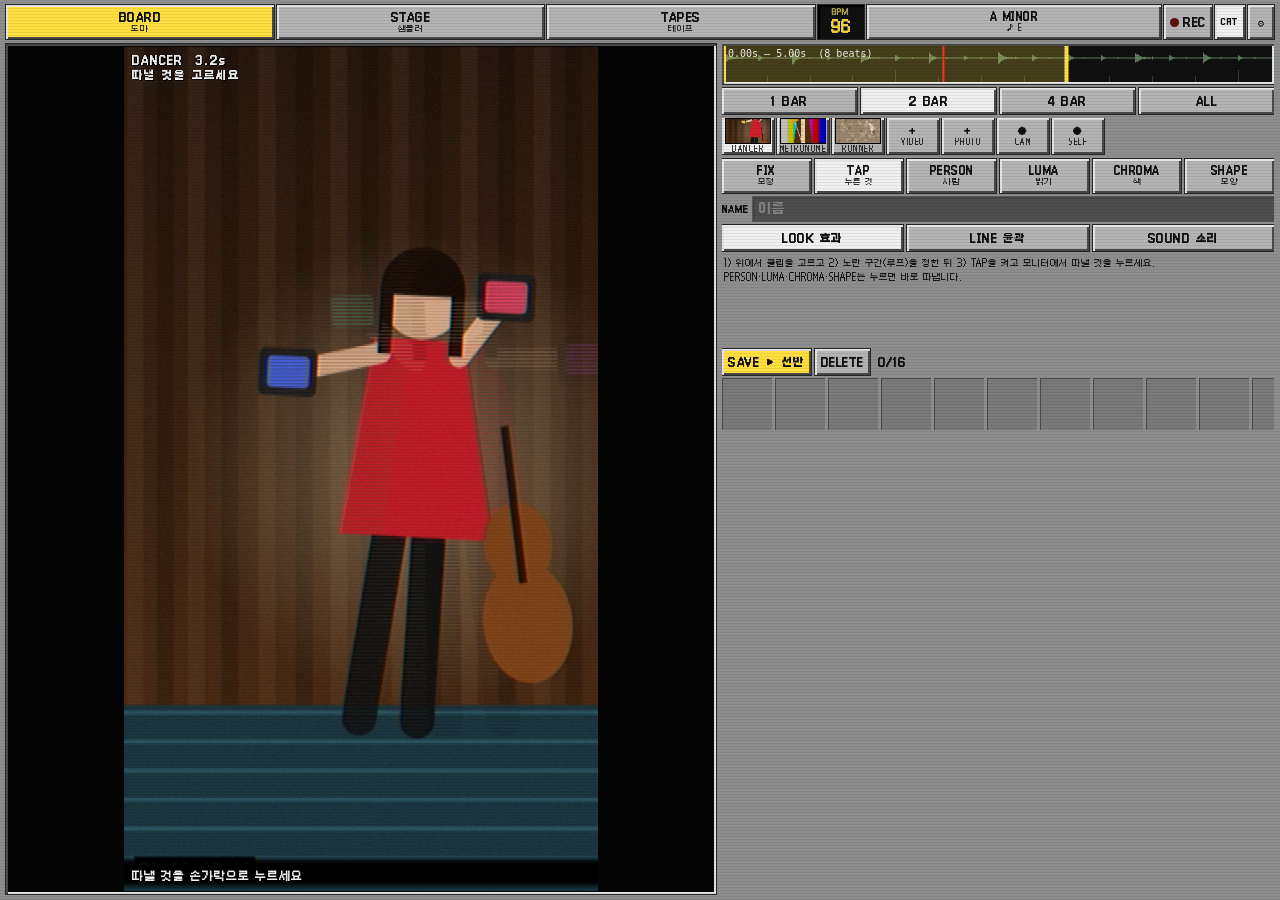
==== commit c1c8c089: "Deploy: PREPARED TV log + TWO POINTS places, links, AR Co-Authored-By: Claude Opus 5.5 <noreply@anth" ====
--- a/index.html
+++ b/index.html
@@ -10,8 +10,8 @@
     <link rel="manifest" href="./manifest.webmanifest" />
     <link rel="icon" href="./icon.svg" type="image/svg+xml" />
     <title>PREPARED TV</title>
-    <script type="module" crossorigin src="./assets/index-BS_eHQAq.js"></script>
-    <link rel="stylesheet" crossorigin href="./assets/index-BvDU78I1.css">
+    <script type="module" crossorigin src="./assets/index-CnSnt2Nr.js"></script>
+    <link rel="stylesheet" crossorigin href="./assets/index-CKtJI579.css">
   </head>
   <body>
     <div id="app"></div>
--- a/assets/index-CKtJI579.css
+++ b/assets/index-CKtJI579.css
@@ -0,0 +1 @@
+@font-face{font-family:Nanum Pen Script;font-style:normal;font-display:swap;font-weight:400;src:url(./nanum-pen-script-0-400-normal-C5HHoB-U.woff2)format("woff2"),url(./nanum-pen-script-0-400-normal-6h2Tbk9y.woff)format("woff");unicode-range:U+F9CA-FA0B,U+FF03-FF05,U+FF07,U+FF0A-FF0B,U+FF0D-FF19,U+FF1B,U+FF1D,U+FF20-FF5B,U+FF5D,U+FFE0-FFE3,U+FFE5-FFE6}@font-face{font-family:Nanum Pen Script;font-style:normal;font-display:swap;font-weight:400;src:url(./nanum-pen-script-2-400-normal-Bcz-7qrX.woff2)format("woff2"),url(./nanum-pen-script-2-400-normal-B3kug33k.woff)format("woff");unicode-range:U+D723-D728,U+D72A-D733,U+D735-D748,U+D74A-D74F,U+D752-D753,U+D755-D757,U+D75A-D75F,U+D762-D764,U+D766-D768,U+D76A-D76B,U+D76D-D76F,U+D771-D787,U+D789-D78B,U+D78D-D78F,U+D791-D797,U+D79A,U+D79C,U+D79E-D7A3,U+F900-F909,U+F90B-F92E}@font-face{font-family:Nanum Pen Script;font-style:normal;font-display:swap;font-weight:400;src:url(./nanum-pen-script-3-400-normal-DfMknlv_.woff2)format("woff2"),url(./nanum-pen-script-3-400-normal-L3U4JQSV.woff)format("woff");unicode-range:U+D679-D68B,U+D68E-D69E,U+D6A0,U+D6A2-D6A7,U+D6A9-D6C3,U+D6C6-D6C7,U+D6C9-D6CB,U+D6CD-D6D3,U+D6D5-D6D6,U+D6D8-D6E3,U+D6E5-D6E7,U+D6E9-D6FB,U+D6FD-D717,U+D719-D71F,U+D721-D722}@font-face{font-family:Nanum Pen Script;font-style:normal;font-display:swap;font-weight:400;src:url(./nanum-pen-script-4-400-normal-BJphNoJz.woff2)format("woff2"),url(./nanum-pen-script-4-400-normal-BRyjFFNL.woff)format("woff");unicode-range:U+D5BC-D5C7,U+D5CA-D5CB,U+D5CD-D5CF,U+D5D1-D5D7,U+D5D9-D5DA,U+D5DC,U+D5DE-D5E3,U+D5E6-D5E7,U+D5E9-D5EB,U+D5ED-D5F6,U+D5F8,U+D5FA-D5FF,U+D602-D603,U+D605-D607,U+D609-D60F,U+D612-D613,U+D616-D61B,U+D61D-D637,U+D63A-D63B,U+D63D-D63F,U+D641-D647,U+D64A-D64C,U+D64E-D653,U+D656-D657,U+D659-D65B,U+D65D-D666,U+D668,U+D66A-D678}@font-face{font-family:Nanum Pen Script;font-style:normal;font-display:swap;font-weight:400;src:url(./nanum-pen-script-5-400-normal-CxF69eCk.woff2)format("woff2"),url(./nanum-pen-script-5-400-normal-BTKCtPw4.woff)format("woff");unicode-range:U+D507,U+D509-D50B,U+D50D-D513,U+D515-D53B,U+D53E-D53F,U+D541-D543,U+D545-D54C,U+D54E,U+D550,U+D552-D557,U+D55A-D55B,U+D55D-D55F,U+D561-D564,U+D566-D567,U+D56A,U+D56C,U+D56E-D573,U+D576-D577,U+D579-D583,U+D585-D586,U+D58A-D5A4,U+D5A6-D5BB}@font-face{font-family:Nanum Pen Script;font-style:normal;font-display:swap;font-weight:400;src:url(./nanum-pen-script-6-400-normal-CM3Rx1wS.woff2)format("woff2"),url(./nanum-pen-script-6-400-normal-pQlJ9pG6.woff)format("woff");unicode-range:U+D464-D477,U+D47A-D47B,U+D47D-D47F,U+D481-D487,U+D489-D48A,U+D48C,U+D48E-D4E7,U+D4E9-D503,U+D505-D506}@font-face{font-family:Nanum Pen Script;font-style:normal;font-display:swap;font-weight:400;src:url(./nanum-pen-script-7-400-normal-3hPYidSX.woff2)format("woff2"),url(./nanum-pen-script-7-400-normal-BWpTgm--.woff)format("woff");unicode-range:U+D3BF-D3C7,U+D3CA-D3CF,U+D3D1-D3EB,U+D3EE-D3EF,U+D3F1-D3F3,U+D3F5-D3FB,U+D3FD-D400,U+D402-D45B,U+D45D-D463}@font-face{font-family:Nanum Pen Script;font-style:normal;font-display:swap;font-weight:400;src:url(./nanum-pen-script-8-400-normal-DptG2zAO.woff2)format("woff2"),url(./nanum-pen-script-8-400-normal-CIt2hfhw.woff)format("woff");unicode-range:U+D2FF,U+D302-D304,U+D306-D30B,U+D30F,U+D311-D313,U+D315-D31B,U+D31E,U+D322-D324,U+D326-D327,U+D32A-D32B,U+D32D-D32F,U+D331-D337,U+D339-D33C,U+D33E-D37B,U+D37E-D37F,U+D381-D383,U+D385-D38B,U+D38E-D390,U+D392-D397,U+D39A-D39B,U+D39D-D39F,U+D3A1-D3A7,U+D3A9-D3AA,U+D3AC,U+D3AE-D3B3,U+D3B5-D3B7,U+D3B9-D3BB,U+D3BD-D3BE}@font-face{font-family:Nanum Pen Script;font-style:normal;font-display:swap;font-weight:400;src:url(./nanum-pen-script-9-400-normal-tIi2MHin.woff2)format("woff2"),url(./nanum-pen-script-9-400-normal-Bp06XC83.woff)format("woff");unicode-range:U+D257-D27F,U+D281-D29B,U+D29D-D29F,U+D2A1-D2AB,U+D2AD-D2B7,U+D2BA-D2BB,U+D2BD-D2BF,U+D2C1-D2C7,U+D2C9-D2EF,U+D2F2-D2F3,U+D2F5-D2F7,U+D2F9-D2FE}@font-face{font-family:Nanum Pen Script;font-style:normal;font-display:swap;font-weight:400;src:url(./nanum-pen-script-10-400-normal-C-VQO-7-.woff2)format("woff2"),url(./nanum-pen-script-10-400-normal-BbVmCDzf.woff)format("woff");unicode-range:U+D1B4,U+D1B6-D1F3,U+D1F5-D22B,U+D22E-D22F,U+D231-D233,U+D235-D23B,U+D23D-D240,U+D242-D256}@font-face{font-family:Nanum Pen Script;font-style:normal;font-display:swap;font-weight:400;src:url(./nanum-pen-script-11-400-normal-CldjYC4E.woff2)format("woff2"),url(./nanum-pen-script-11-400-normal-CrgsCXJ_.woff)format("woff");unicode-range:U+D105-D12F,U+D132-D133,U+D135-D137,U+D139-D13F,U+D141-D142,U+D144,U+D146-D14B,U+D14E-D14F,U+D151-D153,U+D155-D15B,U+D15E-D187,U+D189-D19F,U+D1A2-D1A3,U+D1A5-D1A7,U+D1A9-D1AF,U+D1B2-D1B3}@font-face{font-family:Nanum Pen Script;font-style:normal;font-display:swap;font-weight:400;src:url(./nanum-pen-script-12-400-normal-CVfq18h-.woff2)format("woff2"),url(./nanum-pen-script-12-400-normal-CDKi4gtP.woff)format("woff");unicode-range:U+D04B-D04F,U+D051-D057,U+D059-D06B,U+D06D-D06F,U+D071-D073,U+D075-D07B,U+D07E-D0A3,U+D0A6-D0A7,U+D0A9-D0AB,U+D0AD-D0B3,U+D0B6,U+D0B8,U+D0BA-D0BF,U+D0C2-D0C3,U+D0C5-D0C7,U+D0C9-D0CF,U+D0D2,U+D0D6-D0DB,U+D0DE-D0DF,U+D0E1-D0E3,U+D0E5-D0EB,U+D0EE-D0F0,U+D0F2-D104}@font-face{font-family:Nanum Pen Script;font-style:normal;font-display:swap;font-weight:400;src:url(./nanum-pen-script-13-400-normal-2Svx1U39.woff2)format("woff2"),url(./nanum-pen-script-13-400-normal-CPRExaBh.woff)format("woff");unicode-range:U+CFA2-CFC3,U+CFC5-CFDF,U+CFE2-CFE3,U+CFE5-CFE7,U+CFE9-CFF4,U+CFF6-CFFB,U+CFFD-CFFF,U+D001-D003,U+D005-D017,U+D019-D033,U+D036-D037,U+D039-D03B,U+D03D-D04A}@font-face{font-family:Nanum Pen Script;font-style:normal;font-display:swap;font-weight:400;src:url(./nanum-pen-script-14-400-normal-DWGO8REe.woff2)format("woff2"),url(./nanum-pen-script-14-400-normal-B4ZLMeG0.woff)format("woff");unicode-range:U+CEF0-CEF3,U+CEF6,U+CEF9-CEFF,U+CF01-CF03,U+CF05-CF07,U+CF09-CF0F,U+CF11-CF12,U+CF14-CF1B,U+CF1D-CF1F,U+CF21-CF2F,U+CF31-CF53,U+CF56-CF57,U+CF59-CF5B,U+CF5D-CF63,U+CF66,U+CF68,U+CF6A-CF6F,U+CF71-CF84,U+CF86-CF8B,U+CF8D-CFA1}@font-face{font-family:Nanum Pen Script;font-style:normal;font-display:swap;font-weight:400;src:url(./nanum-pen-script-15-400-normal-BS37bEYZ.woff2)format("woff2"),url(./nanum-pen-script-15-400-normal-DXD_cZQg.woff)format("woff");unicode-range:U+CE3C-CE57,U+CE5A-CE5B,U+CE5D-CE5F,U+CE61-CE67,U+CE6A,U+CE6C,U+CE6E-CE73,U+CE76-CE77,U+CE79-CE7B,U+CE7D-CE83,U+CE85-CE88,U+CE8A-CE8F,U+CE91-CE93,U+CE95-CE97,U+CE99-CE9F,U+CEA2,U+CEA4-CEAB,U+CEAD-CEE3,U+CEE6-CEE7,U+CEE9-CEEB,U+CEED-CEEF}@font-face{font-family:Nanum Pen Script;font-style:normal;font-display:swap;font-weight:400;src:url(./nanum-pen-script-16-400-normal-DPoWM12K.woff2)format("woff2"),url(./nanum-pen-script-16-400-normal-LF6TLXL4.woff)format("woff");unicode-range:U+CD92-CD93,U+CD96-CD97,U+CD99-CD9B,U+CD9D-CDA3,U+CDA6-CDA8,U+CDAA-CDAF,U+CDB1-CDC3,U+CDC5-CDCB,U+CDCD-CDE7,U+CDE9-CE03,U+CE05-CE1F,U+CE22-CE34,U+CE36-CE3B}@font-face{font-family:Nanum Pen Script;font-style:normal;font-display:swap;font-weight:400;src:url(./nanum-pen-script-17-400-normal-DE1Vgqsb.woff2)format("woff2"),url(./nanum-pen-script-17-400-normal-DaoCgWNN.woff)format("woff");unicode-range:U+CCEF-CD07,U+CD0A-CD0B,U+CD0D-CD1A,U+CD1C,U+CD1E-CD2B,U+CD2D-CD5B,U+CD5D-CD77,U+CD79-CD91}@font-face{font-family:Nanum Pen Script;font-style:normal;font-display:swap;font-weight:400;src:url(./nanum-pen-script-18-400-normal-Bv_R79JG.woff2)format("woff2"),url(./nanum-pen-script-18-400-normal-BaG5Ami3.woff)format("woff");unicode-range:U+CC3F-CC43,U+CC46-CC47,U+CC49-CC4B,U+CC4D-CC53,U+CC55-CC58,U+CC5A-CC5F,U+CC61-CC97,U+CC9A-CC9B,U+CC9D-CC9F,U+CCA1-CCA7,U+CCAA,U+CCAC,U+CCAE-CCB3,U+CCB6-CCB7,U+CCB9-CCBB,U+CCBD-CCCF,U+CCD1-CCE3,U+CCE5-CCEE}@font-face{font-family:Nanum Pen Script;font-style:normal;font-display:swap;font-weight:400;src:url(./nanum-pen-script-19-400-normal-CuKO8OCv.woff2)format("woff2"),url(./nanum-pen-script-19-400-normal-C7n65c6S.woff)format("woff");unicode-range:U+CB91-CBD3,U+CBD5-CBE3,U+CBE5-CC0B,U+CC0E-CC0F,U+CC11-CC13,U+CC15-CC1B,U+CC1D-CC20,U+CC23-CC27,U+CC2A-CC2B,U+CC2D,U+CC2F,U+CC31-CC37,U+CC3A,U+CC3C}@font-face{font-family:Nanum Pen Script;font-style:normal;font-display:swap;font-weight:400;src:url(./nanum-pen-script-20-400-normal-DL4VgeZj.woff2)format("woff2"),url(./nanum-pen-script-20-400-normal-ClgmGURy.woff)format("woff");unicode-range:U+CAF4-CB47,U+CB4A-CB90}@font-face{font-family:Nanum Pen Script;font-style:normal;font-display:swap;font-weight:400;src:url(./nanum-pen-script-21-400-normal-CBr5wnAx.woff2)format("woff2"),url(./nanum-pen-script-21-400-normal-4bUr8iFk.woff)format("woff");unicode-range:U+CA4A-CA4B,U+CA4E-CA4F,U+CA51-CA53,U+CA55-CA5B,U+CA5D-CA60,U+CA62-CA83,U+CA85-CABB,U+CABE-CABF,U+CAC1-CAC3,U+CAC5-CACB,U+CACD-CAD0,U+CAD2,U+CAD4-CAD8,U+CADA-CAF3}@font-face{font-family:Nanum Pen Script;font-style:normal;font-display:swap;font-weight:400;src:url(./nanum-pen-script-22-400-normal-C2FSoslO.woff2)format("woff2"),url(./nanum-pen-script-22-400-normal-DUAVml2_.woff)format("woff");unicode-range:U+C996-C997,U+C99A-C99C,U+C99E-C9BF,U+C9C2-C9C3,U+C9C5-C9C7,U+C9C9-C9CF,U+C9D2,U+C9D4,U+C9D7-C9D8,U+C9DB,U+C9DE-C9DF,U+C9E1-C9E3,U+C9E5-C9E6,U+C9E8-C9EB,U+C9EE-C9F0,U+C9F2-C9F7,U+C9F9-CA0B,U+CA0D-CA28,U+CA2A-CA49}@font-face{font-family:Nanum Pen Script;font-style:normal;font-display:swap;font-weight:400;src:url(./nanum-pen-script-23-400-normal-BKUW0h-M.woff2)format("woff2"),url(./nanum-pen-script-23-400-normal-DrOsO5ed.woff)format("woff");unicode-range:U+C8E9-C8F4,U+C8F6-C8FB,U+C8FE-C8FF,U+C901-C903,U+C905-C90B,U+C90E-C910,U+C912-C917,U+C919-C92B,U+C92D-C94F,U+C951-C953,U+C955-C96B,U+C96D-C973,U+C975-C987,U+C98A-C98B,U+C98D-C98F,U+C991-C995}@font-face{font-family:Nanum Pen Script;font-style:normal;font-display:swap;font-weight:400;src:url(./nanum-pen-script-24-400-normal-BLKYdVvr.woff2)format("woff2"),url(./nanum-pen-script-24-400-normal-Cfp2wcKl.woff)format("woff");unicode-range:U+C841-C84B,U+C84D-C86F,U+C872-C873,U+C875-C877,U+C879-C87F,U+C882-C884,U+C887-C88A,U+C88D-C8C3,U+C8C5-C8DF,U+C8E1-C8E8}@font-face{font-family:Nanum Pen Script;font-style:normal;font-display:swap;font-weight:400;src:url(./nanum-pen-script-25-400-normal-CVpXJ_UE.woff2)format("woff2"),url(./nanum-pen-script-25-400-normal-DFJpXFYc.woff)format("woff");unicode-range:U+C779-C77B,U+C77E-C782,U+C786,U+C78B,U+C78D,U+C78F,U+C792-C793,U+C795,U+C797,U+C799-C79F,U+C7A2,U+C7A7-C7AB,U+C7AE-C7BB,U+C7BD-C7C0,U+C7C2-C7C7,U+C7C9-C7DC,U+C7DE-C7FF,U+C802-C803,U+C805-C807,U+C809,U+C80B-C80F,U+C812,U+C814,U+C817-C81B,U+C81E-C81F,U+C821-C823,U+C825-C82E,U+C830-C837,U+C839-C83B,U+C83D-C840}@font-face{font-family:Nanum Pen Script;font-style:normal;font-display:swap;font-weight:400;src:url(./nanum-pen-script-26-400-normal-DQfaWicL.woff2)format("woff2"),url(./nanum-pen-script-26-400-normal-lVoIIJnI.woff)format("woff");unicode-range:U+C6BB-C6BF,U+C6C2,U+C6C4,U+C6C6-C6CB,U+C6CE-C6CF,U+C6D1-C6D3,U+C6D5-C6DB,U+C6DD-C6DF,U+C6E1-C6E7,U+C6E9-C6EB,U+C6ED-C6EF,U+C6F1-C6F8,U+C6FA-C703,U+C705-C707,U+C709-C70B,U+C70D-C716,U+C718,U+C71A-C71F,U+C722-C723,U+C725-C727,U+C729-C734,U+C736-C73B,U+C73E-C73F,U+C741-C743,U+C745-C74B,U+C74E-C750,U+C752-C757,U+C759-C773,U+C776-C777}@font-face{font-family:Nanum Pen Script;font-style:normal;font-display:swap;font-weight:400;src:url(./nanum-pen-script-27-400-normal-e0XMMmyW.woff2)format("woff2"),url(./nanum-pen-script-27-400-normal-0LmSMqbt.woff)format("woff");unicode-range:U+C5F5-C5FB,U+C5FE,U+C602-C605,U+C607,U+C609-C60F,U+C611-C61A,U+C61C-C623,U+C626-C627,U+C629-C62B,U+C62D,U+C62F-C632,U+C636,U+C638,U+C63A-C63F,U+C642-C643,U+C645-C647,U+C649-C652,U+C656-C65B,U+C65D-C65F,U+C661-C663,U+C665-C677,U+C679-C67B,U+C67D-C693,U+C696-C697,U+C699-C69B,U+C69D-C6A3,U+C6A6,U+C6A8,U+C6AA-C6AF,U+C6B2-C6B3,U+C6B5-C6B7,U+C6B9-C6BA}@font-face{font-family:Nanum Pen Script;font-style:normal;font-display:swap;font-weight:400;src:url(./nanum-pen-script-28-400-normal-CzygeL7n.woff2)format("woff2"),url(./nanum-pen-script-28-400-normal-BT7OR6DT.woff)format("woff");unicode-range:U+C517-C527,U+C52A-C52B,U+C52D-C52F,U+C531-C538,U+C53A,U+C53C,U+C53E-C543,U+C546-C547,U+C54B,U+C54D-C552,U+C556,U+C55A-C55B,U+C55D,U+C55F,U+C562-C563,U+C565-C567,U+C569-C56F,U+C572,U+C574,U+C576-C57B,U+C57E-C57F,U+C581-C583,U+C585-C586,U+C588-C58B,U+C58E,U+C590,U+C592-C596,U+C599-C5B3,U+C5B6-C5B7,U+C5BA,U+C5BE-C5C3,U+C5CA-C5CB,U+C5CD,U+C5CF,U+C5D2-C5D3,U+C5D5-C5D7,U+C5D9-C5DF,U+C5E1-C5E2,U+C5E4,U+C5E6-C5EB,U+C5EF,U+C5F1-C5F3}@font-face{font-family:Nanum Pen Script;font-style:normal;font-display:swap;font-weight:400;src:url(./nanum-pen-script-29-400-normal-_o7My6i2.woff2)format("woff2"),url(./nanum-pen-script-29-400-normal-BQu52Dts.woff)format("woff");unicode-range:U+C475-C4EF,U+C4F2-C4F3,U+C4F5-C4F7,U+C4F9-C4FF,U+C502-C50B,U+C50D-C516}@font-face{font-family:Nanum Pen Script;font-style:normal;font-display:swap;font-weight:400;src:url(./nanum-pen-script-30-400-normal-MFa-goCm.woff2)format("woff2"),url(./nanum-pen-script-30-400-normal-CUxFUSKt.woff)format("woff");unicode-range:U+C3D0-C3D7,U+C3DA-C3DB,U+C3DD-C3DE,U+C3E1-C3EC,U+C3EE-C3F3,U+C3F5-C42B,U+C42D-C463,U+C466-C474}@font-face{font-family:Nanum Pen Script;font-style:normal;font-display:swap;font-weight:400;src:url(./nanum-pen-script-31-400-normal-BrUktqWN.woff2)format("woff2"),url(./nanum-pen-script-31-400-normal-Cbg4a1ST.woff)format("woff");unicode-range:U+C32B-C367,U+C36A-C36B,U+C36D-C36F,U+C371-C377,U+C37A-C37B,U+C37E-C383,U+C385-C387,U+C389-C3CF}@font-face{font-family:Nanum Pen Script;font-style:normal;font-display:swap;font-weight:400;src:url(./nanum-pen-script-32-400-normal-CPKw4nqt.woff2)format("woff2"),url(./nanum-pen-script-32-400-normal-BU-RstyS.woff)format("woff");unicode-range:U+C26A-C26B,U+C26D-C26F,U+C271-C273,U+C275-C27B,U+C27E-C287,U+C289-C28F,U+C291-C297,U+C299-C29A,U+C29C-C2A3,U+C2A5-C2A7,U+C2A9-C2AB,U+C2AD-C2B3,U+C2B6,U+C2B8,U+C2BA-C2BB,U+C2BD-C2DB,U+C2DE-C2DF,U+C2E1-C2E2,U+C2E5-C2EA,U+C2EE,U+C2F0,U+C2F2-C2F5,U+C2F7,U+C2FA-C2FB,U+C2FD-C2FF,U+C301-C307,U+C309-C30C,U+C30E-C312,U+C315-C323,U+C325-C328,U+C32A}@font-face{font-family:Nanum Pen Script;font-style:normal;font-display:swap;font-weight:400;src:url(./nanum-pen-script-33-400-normal-B7PeD1_E.woff2)format("woff2"),url(./nanum-pen-script-33-400-normal-BTMXS9TJ.woff)format("woff");unicode-range:U+C1BC-C1C3,U+C1C5-C1DF,U+C1E1-C1FB,U+C1FD-C203,U+C205-C20C,U+C20E,U+C210-C217,U+C21A-C21B,U+C21D-C21E,U+C221-C227,U+C229-C22A,U+C22C,U+C22E,U+C230,U+C233-C24F,U+C251-C257,U+C259-C269}@font-face{font-family:Nanum Pen Script;font-style:normal;font-display:swap;font-weight:400;src:url(./nanum-pen-script-34-400-normal-Dt18kgPy.woff2)format("woff2"),url(./nanum-pen-script-34-400-normal-B_co5cOb.woff)format("woff");unicode-range:U+C101-C11B,U+C11F,U+C121-C123,U+C125-C12B,U+C12E,U+C132-C137,U+C13A-C13B,U+C13D-C13F,U+C141-C147,U+C14A,U+C14C-C153,U+C155-C157,U+C159-C15B,U+C15D-C166,U+C169-C16F,U+C171-C177,U+C179-C18B,U+C18E-C18F,U+C191-C193,U+C195-C19B,U+C19D-C19E,U+C1A0,U+C1A2-C1A4,U+C1A6-C1BB}@font-face{font-family:Nanum Pen Script;font-style:normal;font-display:swap;font-weight:400;src:url(./nanum-pen-script-35-400-normal-EYw-yjCK.woff2)format("woff2"),url(./nanum-pen-script-35-400-normal-UebbB9F7.woff)format("woff");unicode-range:U+C049-C057,U+C059-C05B,U+C05D-C05F,U+C061-C067,U+C069-C08F,U+C091-C0AB,U+C0AE-C0AF,U+C0B1-C0B3,U+C0B5,U+C0B7-C0BB,U+C0BE,U+C0C2-C0C7,U+C0CA-C0CB,U+C0CD-C0CF,U+C0D1-C0D7,U+C0D9-C0DA,U+C0DC,U+C0DE-C0E3,U+C0E5-C0EB,U+C0ED-C0F3,U+C0F6,U+C0F8,U+C0FA-C0FF}@font-face{font-family:Nanum Pen Script;font-style:normal;font-display:swap;font-weight:400;src:url(./nanum-pen-script-36-400-normal-D5fUjml8.woff2)format("woff2"),url(./nanum-pen-script-36-400-normal-BUevsqsA.woff)format("woff");unicode-range:U+BFA7-BFAF,U+BFB1-BFC4,U+BFC6-BFCB,U+BFCE-BFCF,U+BFD1-BFD3,U+BFD5-BFDB,U+BFDD-C048}@font-face{font-family:Nanum Pen Script;font-style:normal;font-display:swap;font-weight:400;src:url(./nanum-pen-script-37-400-normal-m6uq6I1Z.woff2)format("woff2"),url(./nanum-pen-script-37-400-normal-BUTzl0vG.woff)format("woff");unicode-range:U+BF07,U+BF09-BF3F,U+BF41-BF4F,U+BF52-BF54,U+BF56-BFA6}@font-face{font-family:Nanum Pen Script;font-style:normal;font-display:swap;font-weight:400;src:url(./nanum-pen-script-38-400-normal-B-DItVF0.woff2)format("woff2"),url(./nanum-pen-script-38-400-normal-CeP-vJrX.woff)format("woff");unicode-range:U+BE56,U+BE58,U+BE5C-BE5F,U+BE62-BE63,U+BE65-BE67,U+BE69-BE74,U+BE76-BE7B,U+BE7E-BE7F,U+BE81-BE8E,U+BE90,U+BE92-BEA7,U+BEA9-BECF,U+BED2-BED3,U+BED5-BED6,U+BED9-BEE3,U+BEE6-BF06}@font-face{font-family:Nanum Pen Script;font-style:normal;font-display:swap;font-weight:400;src:url(./nanum-pen-script-39-400-normal-BdsbeYGg.woff2)format("woff2"),url(./nanum-pen-script-39-400-normal-BIhvurQq.woff)format("woff");unicode-range:U+BDB0-BDD3,U+BDD5-BDEF,U+BDF1-BE0B,U+BE0D-BE0F,U+BE11-BE13,U+BE15-BE43,U+BE46-BE47,U+BE49-BE4B,U+BE4D-BE53}@font-face{font-family:Nanum Pen Script;font-style:normal;font-display:swap;font-weight:400;src:url(./nanum-pen-script-40-400-normal-VMX0e5c2.woff2)format("woff2"),url(./nanum-pen-script-40-400-normal-PTVS4GqW.woff)format("woff");unicode-range:U+BD03,U+BD06,U+BD08,U+BD0A-BD0F,U+BD11-BD22,U+BD25-BD47,U+BD49-BD58,U+BD5A-BD7F,U+BD82-BD83,U+BD85-BD87,U+BD8A-BD8F,U+BD91-BD92,U+BD94,U+BD96-BD98,U+BD9A-BDAF}@font-face{font-family:Nanum Pen Script;font-style:normal;font-display:swap;font-weight:400;src:url(./nanum-pen-script-41-400-normal-OHgRbeMk.woff2)format("woff2"),url(./nanum-pen-script-41-400-normal-BQWRPiyV.woff)format("woff");unicode-range:U+BC4E-BC83,U+BC86-BC87,U+BC89-BC8B,U+BC8D-BC93,U+BC96,U+BC98,U+BC9B-BC9F,U+BCA2-BCA3,U+BCA5-BCA7,U+BCA9-BCB2,U+BCB4-BCBB,U+BCBE-BCBF,U+BCC1-BCC3,U+BCC5-BCCC,U+BCCE-BCD0,U+BCD2-BCD4,U+BCD6-BCF3,U+BCF7,U+BCF9-BCFB,U+BCFD-BD02}@font-face{font-family:Nanum Pen Script;font-style:normal;font-display:swap;font-weight:400;src:url(./nanum-pen-script-42-400-normal-B5JNIfYI.woff2)format("woff2"),url(./nanum-pen-script-42-400-normal-CpItwCBA.woff)format("woff");unicode-range:U+BB90-BBA3,U+BBA5-BBAB,U+BBAD-BBBF,U+BBC1-BBF7,U+BBFA-BBFB,U+BBFD-BBFE,U+BC01-BC07,U+BC09-BC0A,U+BC0E,U+BC10,U+BC12-BC13,U+BC17,U+BC19-BC1A,U+BC1E,U+BC20-BC23,U+BC26,U+BC28,U+BC2A-BC2C,U+BC2E-BC2F,U+BC32-BC33,U+BC35-BC37,U+BC39-BC3F,U+BC41-BC42,U+BC44,U+BC46-BC48,U+BC4A-BC4D}@font-face{font-family:Nanum Pen Script;font-style:normal;font-display:swap;font-weight:400;src:url(./nanum-pen-script-43-400-normal-y6yNRxvh.woff2)format("woff2"),url(./nanum-pen-script-43-400-normal-C5SdCg3n.woff)format("woff");unicode-range:U+BAE6-BAFB,U+BAFD-BB17,U+BB19-BB33,U+BB37,U+BB39-BB3A,U+BB3D-BB43,U+BB45-BB46,U+BB48,U+BB4A-BB4F,U+BB51-BB53,U+BB55-BB57,U+BB59-BB62,U+BB64-BB8F}@font-face{font-family:Nanum Pen Script;font-style:normal;font-display:swap;font-weight:400;src:url(./nanum-pen-script-44-400-normal-DC3r3uo6.woff2)format("woff2"),url(./nanum-pen-script-44-400-normal-ClJKHxLO.woff)format("woff");unicode-range:U+BA30-BA37,U+BA3A-BA3B,U+BA3D-BA3F,U+BA41-BA47,U+BA49-BA4A,U+BA4C,U+BA4E-BA53,U+BA56-BA57,U+BA59-BA5B,U+BA5D-BA63,U+BA65-BA66,U+BA68-BA6F,U+BA71-BA73,U+BA75-BA77,U+BA79-BA84,U+BA86,U+BA88-BAA7,U+BAAA,U+BAAD-BAAF,U+BAB1-BAB7,U+BABA,U+BABC,U+BABE-BAE5}@font-face{font-family:Nanum Pen Script;font-style:normal;font-display:swap;font-weight:400;src:url(./nanum-pen-script-45-400-normal-BWcbXS4O.woff2)format("woff2"),url(./nanum-pen-script-45-400-normal-DLPPOrDr.woff)format("woff");unicode-range:U+B96E-B973,U+B976-B977,U+B979-B97B,U+B97D-B983,U+B986,U+B988,U+B98A-B98D,U+B98F-B9AB,U+B9AE-B9AF,U+B9B1-B9B3,U+B9B5-B9BB,U+B9BE,U+B9C0,U+B9C2-B9C7,U+B9CA-B9CB,U+B9CD,U+B9D2-B9D7,U+B9DA,U+B9DC,U+B9DF-B9E0,U+B9E2,U+B9E6-B9E7,U+B9E9-B9F3,U+B9F6,U+B9F8,U+B9FB-BA2F}@font-face{font-family:Nanum Pen Script;font-style:normal;font-display:swap;font-weight:400;src:url(./nanum-pen-script-46-400-normal-EBAZpXJZ.woff2)format("woff2"),url(./nanum-pen-script-46-400-normal-BNFNc_1R.woff)format("woff");unicode-range:U+B8BF-B8CB,U+B8CD-B8E0,U+B8E2-B8E7,U+B8EA-B8EB,U+B8ED-B8EF,U+B8F1-B8F7,U+B8FA,U+B8FC,U+B8FE-B903,U+B905-B917,U+B919-B91F,U+B921-B93B,U+B93D-B957,U+B95A-B95B,U+B95D-B95F,U+B961-B967,U+B969-B96C}@font-face{font-family:Nanum Pen Script;font-style:normal;font-display:swap;font-weight:400;src:url(./nanum-pen-script-47-400-normal-CNQOhTDn.woff2)format("woff2"),url(./nanum-pen-script-47-400-normal-C2gwWVvJ.woff)format("woff");unicode-range:U+B80D-B80F,U+B811-B817,U+B81A,U+B81C-B823,U+B826-B827,U+B829-B82B,U+B82D-B833,U+B836,U+B83A-B83F,U+B841-B85B,U+B85E-B85F,U+B861-B863,U+B865-B86B,U+B86E,U+B870,U+B872-B8AF,U+B8B1-B8BE}@font-face{font-family:Nanum Pen Script;font-style:normal;font-display:swap;font-weight:400;src:url(./nanum-pen-script-48-400-normal-5tGyxozt.woff2)format("woff2"),url(./nanum-pen-script-48-400-normal-DNA6hOSC.woff)format("woff");unicode-range:U+B74D-B75F,U+B761-B763,U+B765-B774,U+B776-B77B,U+B77E-B77F,U+B781-B783,U+B785-B78B,U+B78E,U+B792-B796,U+B79A-B79B,U+B79D-B7A7,U+B7AA,U+B7AE-B7B3,U+B7B6-B7C8,U+B7CA-B7EB,U+B7EE-B7EF,U+B7F1-B7F3,U+B7F5-B7FB,U+B7FE,U+B802-B806,U+B80A-B80B}@font-face{font-family:Nanum Pen Script;font-style:normal;font-display:swap;font-weight:400;src:url(./nanum-pen-script-49-400-normal-BKISADse.woff2)format("woff2"),url(./nanum-pen-script-49-400-normal-CcZzRyls.woff)format("woff");unicode-range:U+B6A7-B6AA,U+B6AC-B6B0,U+B6B2-B6EF,U+B6F1-B727,U+B72A-B72B,U+B72D-B72E,U+B731-B737,U+B739-B73A,U+B73C-B743,U+B745-B74C}@font-face{font-family:Nanum Pen Script;font-style:normal;font-display:swap;font-weight:400;src:url(./nanum-pen-script-50-400-normal-DHIdN88U.woff2)format("woff2"),url(./nanum-pen-script-50-400-normal-BZGA9HEx.woff)format("woff");unicode-range:U+B605-B60F,U+B612-B617,U+B619-B624,U+B626-B69B,U+B69E-B6A3,U+B6A5-B6A6}@font-face{font-family:Nanum Pen Script;font-style:normal;font-display:swap;font-weight:400;src:url(./nanum-pen-script-51-400-normal-CcPZaMKQ.woff2)format("woff2"),url(./nanum-pen-script-51-400-normal-Dz5homf_.woff)format("woff");unicode-range:U+B55F,U+B562-B583,U+B585-B59F,U+B5A2-B5A3,U+B5A5-B5A7,U+B5A9-B5B2,U+B5B5-B5BA,U+B5BD-B604}@font-face{font-family:Nanum Pen Script;font-style:normal;font-display:swap;font-weight:400;src:url(./nanum-pen-script-52-400-normal-M038lTJS.woff2)format("woff2"),url(./nanum-pen-script-52-400-normal-DfwlxS_g.woff)format("woff");unicode-range:U+B4A5-B4B6,U+B4B8-B4BF,U+B4C1-B4C7,U+B4C9-B4DB,U+B4DE-B4DF,U+B4E1-B4E2,U+B4E5-B4EB,U+B4EE,U+B4F0,U+B4F2-B513,U+B516-B517,U+B519-B51A,U+B51D-B523,U+B526,U+B528,U+B52B-B52F,U+B532-B533,U+B535-B537,U+B539-B53F,U+B541-B544,U+B546-B54B,U+B54D-B54F,U+B551-B55B,U+B55D-B55E}@font-face{font-family:Nanum Pen Script;font-style:normal;font-display:swap;font-weight:400;src:url(./nanum-pen-script-53-400-normal-CsLYJDT0.woff2)format("woff2"),url(./nanum-pen-script-53-400-normal-DdjWxyHj.woff)format("woff");unicode-range:U+B3F8-B3FB,U+B3FD-B40F,U+B411-B417,U+B419-B41B,U+B41D-B41F,U+B421-B427,U+B42A-B42B,U+B42D-B44F,U+B452-B453,U+B455-B457,U+B459-B45F,U+B462-B464,U+B466-B46B,U+B46D-B47F,U+B481-B4A3}@font-face{font-family:Nanum Pen Script;font-style:normal;font-display:swap;font-weight:400;src:url(./nanum-pen-script-54-400-normal-CaoTQqtW.woff2)format("woff2"),url(./nanum-pen-script-54-400-normal-CDrt14ya.woff)format("woff");unicode-range:U+B342-B353,U+B356-B357,U+B359-B35B,U+B35D-B35E,U+B360-B363,U+B366,U+B368,U+B36A-B36D,U+B36F,U+B372-B373,U+B375-B377,U+B379-B37F,U+B381-B382,U+B384,U+B386-B38B,U+B38D-B3C3,U+B3C6-B3C7,U+B3C9-B3CA,U+B3CD-B3D3,U+B3D6,U+B3D8,U+B3DA-B3F7}@font-face{font-family:Nanum Pen Script;font-style:normal;font-display:swap;font-weight:400;src:url(./nanum-pen-script-55-400-normal-DU8rFuR7.woff2)format("woff2"),url(./nanum-pen-script-55-400-normal-Bj4BCWVR.woff)format("woff");unicode-range:U+B27C-B283,U+B285-B28F,U+B292-B293,U+B295-B297,U+B29A-B29F,U+B2A1-B2A4,U+B2A7-B2A9,U+B2AB,U+B2AD-B2C7,U+B2CA-B2CB,U+B2CD-B2CF,U+B2D1-B2D7,U+B2DA,U+B2DC,U+B2DE-B2E3,U+B2E7,U+B2E9-B2EA,U+B2EF-B2F3,U+B2F6,U+B2F8,U+B2FA-B2FB,U+B2FD-B2FE,U+B302-B303,U+B305-B307,U+B309-B30F,U+B312,U+B316-B31B,U+B31D-B341}@font-face{font-family:Nanum Pen Script;font-style:normal;font-display:swap;font-weight:400;src:url(./nanum-pen-script-56-400-normal-DICnRDDe.woff2)format("woff2"),url(./nanum-pen-script-56-400-normal-C92gYHWM.woff)format("woff");unicode-range:U+B1D6-B1E7,U+B1E9-B1FC,U+B1FE-B203,U+B206-B207,U+B209-B20B,U+B20D-B213,U+B216-B21F,U+B221-B257,U+B259-B273,U+B275-B27B}@font-face{font-family:Nanum Pen Script;font-style:normal;font-display:swap;font-weight:400;src:url(./nanum-pen-script-57-400-normal-6vlHy9lg.woff2)format("woff2"),url(./nanum-pen-script-57-400-normal-DPHEv6sW.woff)format("woff");unicode-range:U+B120-B122,U+B126-B127,U+B129-B12B,U+B12D-B133,U+B136,U+B138,U+B13A-B13F,U+B142-B143,U+B145-B14F,U+B151-B153,U+B156-B157,U+B159-B177,U+B17A-B17B,U+B17D-B17F,U+B181-B187,U+B189-B18C,U+B18E-B191,U+B195-B1A7,U+B1A9-B1CB,U+B1CD-B1D5}@font-face{font-family:Nanum Pen Script;font-style:normal;font-display:swap;font-weight:400;src:url(./nanum-pen-script-58-400-normal-DHEMgBnk.woff2)format("woff2"),url(./nanum-pen-script-58-400-normal-BiF7WlOg.woff)format("woff");unicode-range:U+B05F-B07B,U+B07E-B07F,U+B081-B083,U+B085-B08B,U+B08D-B097,U+B09B,U+B09D-B09F,U+B0A2-B0A7,U+B0AA,U+B0B0,U+B0B2,U+B0B6-B0B7,U+B0B9-B0BB,U+B0BD-B0C3,U+B0C6-B0C7,U+B0CA-B0CF,U+B0D1-B0DF,U+B0E1-B0E4,U+B0E6-B107,U+B10A-B10B,U+B10D-B10F,U+B111-B112,U+B114-B117,U+B119-B11A,U+B11C-B11F}@font-face{font-family:Nanum Pen Script;font-style:normal;font-display:swap;font-weight:400;src:url(./nanum-pen-script-59-400-normal-DxYZADPu.woff2)format("woff2"),url(./nanum-pen-script-59-400-normal-DslU79-D.woff)format("woff");unicode-range:U+AFAC-AFB7,U+AFBA-AFBB,U+AFBD-AFBF,U+AFC1-AFC6,U+AFCA-AFCC,U+AFCE-AFD3,U+AFD5-AFE7,U+AFE9-AFEF,U+AFF1-B00B,U+B00D-B00F,U+B011-B013,U+B015-B01B,U+B01D-B027,U+B029-B043,U+B045-B047,U+B049,U+B04B,U+B04D-B052,U+B055-B056,U+B058-B05C,U+B05E}@font-face{font-family:Nanum Pen Script;font-style:normal;font-display:swap;font-weight:400;src:url(./nanum-pen-script-60-400-normal-722OEvr5.woff2)format("woff2"),url(./nanum-pen-script-60-400-normal-BdyqqJSA.woff)format("woff");unicode-range:U+AF03-AF07,U+AF09-AF2B,U+AF2E-AF33,U+AF35-AF3B,U+AF3E-AF40,U+AF44-AF47,U+AF4A-AF5C,U+AF5E-AF63,U+AF65-AF7F,U+AF81-AFAB}@font-face{font-family:Nanum Pen Script;font-style:normal;font-display:swap;font-weight:400;src:url(./nanum-pen-script-61-400-normal-DT8UYUWi.woff2)format("woff2"),url(./nanum-pen-script-61-400-normal-s74tW6Uj.woff)format("woff");unicode-range:U+AE56-AE5B,U+AE5E-AE60,U+AE62-AE64,U+AE66-AE67,U+AE69-AE6B,U+AE6D-AE83,U+AE85-AEBB,U+AEBF,U+AEC1-AEC3,U+AEC5-AECB,U+AECE,U+AED0,U+AED2-AED7,U+AED9-AEF3,U+AEF5-AF02}@font-face{font-family:Nanum Pen Script;font-style:normal;font-display:swap;font-weight:400;src:url(./nanum-pen-script-62-400-normal-joxxnSgr.woff2)format("woff2"),url(./nanum-pen-script-62-400-normal-BC1J2RTK.woff)format("woff");unicode-range:U+AD9C-ADA3,U+ADA5-ADBF,U+ADC1-ADC3,U+ADC5-ADC7,U+ADC9-ADD2,U+ADD4-ADDB,U+ADDD-ADDF,U+ADE1-ADE3,U+ADE5-ADF7,U+ADFA-ADFB,U+ADFD-ADFF,U+AE02-AE07,U+AE0A,U+AE0C,U+AE0E-AE13,U+AE15-AE2F,U+AE31-AE33,U+AE35-AE37,U+AE39-AE3F,U+AE42,U+AE44,U+AE46-AE49,U+AE4B,U+AE4F,U+AE51-AE53,U+AE55}@font-face{font-family:Nanum Pen Script;font-style:normal;font-display:swap;font-weight:400;src:url(./nanum-pen-script-63-400-normal-Ds3Kd1pl.woff2)format("woff2"),url(./nanum-pen-script-63-400-normal-XpP72URn.woff)format("woff");unicode-range:U+ACE2-ACE3,U+ACE5-ACE6,U+ACE9-ACEF,U+ACF2,U+ACF4,U+ACF7-ACFB,U+ACFE-ACFF,U+AD01-AD03,U+AD05-AD0B,U+AD0D-AD10,U+AD12-AD1B,U+AD1D-AD33,U+AD35-AD48,U+AD4A-AD4F,U+AD51-AD6B,U+AD6E-AD6F,U+AD71-AD72,U+AD77-AD7C,U+AD7E,U+AD80,U+AD82-AD87,U+AD89-AD8B,U+AD8D-AD8F,U+AD91-AD9B}@font-face{font-family:Nanum Pen Script;font-style:normal;font-display:swap;font-weight:400;src:url(./nanum-pen-script-64-400-normal-Y6KAShHy.woff2)format("woff2"),url(./nanum-pen-script-64-400-normal-CLijI67Q.woff)format("woff");unicode-range:U+AC25-AC2C,U+AC2E,U+AC30,U+AC32-AC37,U+AC39-AC3F,U+AC41-AC4C,U+AC4E-AC6F,U+AC72-AC73,U+AC75-AC76,U+AC79-AC7F,U+AC82,U+AC84-AC88,U+AC8A-AC8B,U+AC8D-AC8F,U+AC91-AC93,U+AC95-AC9B,U+AC9D-AC9E,U+ACA1-ACA7,U+ACAB,U+ACAD-ACAF,U+ACB1-ACB7,U+ACBA-ACBB,U+ACBE-ACC0,U+ACC2-ACC3,U+ACC5-ACDF}@font-face{font-family:Nanum Pen Script;font-style:normal;font-display:swap;font-weight:400;src:url(./nanum-pen-script-65-400-normal-DnwChVdj.woff2)format("woff2"),url(./nanum-pen-script-65-400-normal-8M3bO9gV.woff)format("woff");unicode-range:U+99DF,U+99ED,U+99F1,U+99FF,U+9A01,U+9A08,U+9A0E-9A0F,U+9A19,U+9A2B,U+9A30,U+9A36-9A37,U+9A40,U+9A43,U+9A45,U+9A4D,U+9A55,U+9A57,U+9A5A-9A5B,U+9A5F,U+9A62,U+9A65,U+9A69-9A6A,U+9AA8,U+9AB8,U+9AD3,U+9AE5,U+9AEE,U+9B1A,U+9B27,U+9B2A,U+9B31,U+9B3C,U+9B41-9B45,U+9B4F,U+9B54,U+9B5A,U+9B6F,U+9B8E,U+9B91,U+9B9F,U+9BAB,U+9BAE,U+9BC9,U+9BD6,U+9BE4,U+9BE8,U+9C0D,U+9C10,U+9C12,U+9C15,U+9C25,U+9C32,U+9C3B,U+9C47,U+9C49,U+9C57,U+9CE5,U+9CE7,U+9CE9,U+9CF3-9CF4,U+9CF6,U+9D09,U+9D1B,U+9D26,U+9D28,U+9D3B,U+9D51,U+9D5D,U+9D60-9D61,U+9D6C,U+9D72,U+9DA9,U+9DAF,U+9DB4,U+9DC4,U+9DD7,U+9DF2,U+9DF8-9DFA,U+9E1A,U+9E1E,U+9E75,U+9E79,U+9E7D,U+9E7F,U+9E92-9E93,U+9E97,U+9E9D,U+9E9F,U+9EA5,U+9EB4-9EB5,U+9EBB,U+9EBE,U+9EC3,U+9ECD-9ECE,U+9ED4,U+9ED8,U+9EDB-9EDC,U+9EDE,U+9EE8,U+9EF4,U+9F07-9F08,U+9F0E,U+9F13,U+9F20,U+9F3B,U+9F4A-9F4B,U+9F4E,U+9F52,U+9F5F,U+9F61,U+9F67,U+9F6A,U+9F6C,U+9F77,U+9F8D,U+9F90,U+9F95,U+9F9C,U+AC02-AC03,U+AC05-AC06,U+AC09-AC0F,U+AC17-AC18,U+AC1B,U+AC1E-AC1F,U+AC21-AC23}@font-face{font-family:Nanum Pen Script;font-style:normal;font-display:swap;font-weight:400;src:url(./nanum-pen-script-93-400-normal-HMDU0mLj.woff2)format("woff2"),url(./nanum-pen-script-93-400-normal-CnBgFxij.woff)format("woff");unicode-range:U+338C-339C,U+339F-33A0,U+33A2-33CB,U+33CF-33D0,U+33D3,U+33D6,U+33D8,U+33DB-33DD,U+4E01,U+4E03,U+4E07-4E08,U+4E11,U+4E14-4E15,U+4E18-4E19,U+4E1E,U+4E32,U+4E38-4E39,U+4E42-4E43,U+4E45,U+4E4D-4E4F,U+4E56,U+4E58-4E59,U+4E5D-4E5E,U+4E6B,U+4E6D,U+4E73,U+4E76-4E77,U+4E7E,U+4E82,U+4E86,U+4E88,U+4E8E,U+4E90-4E92,U+4E94-4E95,U+4E98,U+4E9B,U+4E9E,U+4EA1-4EA2,U+4EA4-4EA6,U+4EA8,U+4EAB,U+4EAD-4EAE,U+4EB6,U+4EC0-4EC1,U+4EC4,U+4EC7,U+4ECB,U+4ECD,U+4ED4-4ED5,U+4ED7-4ED9,U+4EDD,U+4EDF,U+4EE4,U+4EF0,U+4EF2,U+4EF6-4EF7,U+4EFB,U+4F01,U+4F09,U+4F0B,U+4F0D-4F11,U+4F2F,U+4F34,U+4F36,U+4F38,U+4F3A,U+4F3C-4F3D}@font-face{font-family:Nanum Pen Script;font-style:normal;font-display:swap;font-weight:400;src:url(./nanum-pen-script-94-400-normal-D-SUtgEh.woff2)format("woff2"),url(./nanum-pen-script-94-400-normal-uEyT6DpL.woff)format("woff");unicode-range:U+3136,U+3138,U+313A-3140,U+3143-3144,U+3150,U+3152,U+3154-3156,U+3158-315B,U+315D-315F,U+3162,U+3164-318C,U+318E,U+3200-321B,U+3231,U+3239,U+3251-325A,U+3260-327B,U+327E-327F,U+328A-3290,U+3294,U+329E,U+32A5,U+3380-3384,U+3388-338B}@font-face{font-family:Nanum Pen Script;font-style:normal;font-display:swap;font-weight:400;src:url([data-uri])format("woff2"),url([data-uri])format("woff");unicode-range:U+2F7D,U+2F7F-2F8B,U+2F8E-2F90,U+2F92-2F97,U+2F99-2FA0,U+2FA2-2FA3,U+2FA5-2FA9,U+2FAC-2FB1,U+2FB3-2FBC,U+2FC1-2FCA,U+2FCD-2FD4,U+3003,U+3012-3019,U+301C,U+301E-3020,U+3036,U+3041,U+3043,U+3045,U+3047,U+3049,U+304E,U+3050,U+3052,U+3056,U+305A,U+305C,U+305E,U+3062,U+3065,U+306C,U+3070-307D,U+3080,U+3085,U+3087,U+308E,U+3090-3091,U+30A1,U+30A5,U+30A9,U+30AE,U+30B1-30B2,U+30B4,U+30B6,U+30BC-30BE,U+30C2,U+30C5,U+30CC,U+30D2,U+30D4,U+30D8-30DD,U+30E4,U+30E6,U+30E8,U+30EE,U+30F0-30F2,U+30F4-30F6,U+3133,U+3135}@font-face{font-family:Nanum Pen Script;font-style:normal;font-display:swap;font-weight:400;src:url([data-uri])format("woff2"),url([data-uri])format("woff");unicode-range:U+2541-254B,U+25A4-25A9,U+25B1,U+25B5,U+25B9,U+25BF,U+25C1,U+25C3,U+25C9-25CA,U+25CC,U+25CE,U+25D0-25D1,U+25E6,U+25EF,U+260F,U+261D,U+261F,U+262F,U+2660,U+2664,U+2667-2669,U+266D,U+266F,U+2716,U+271A,U+273D,U+2756,U+2776-277F,U+278A-2793,U+2963,U+2965,U+2AC5-2AC6,U+2ACB-2ACC,U+2F00,U+2F04,U+2F06,U+2F08,U+2F0A-2F0B,U+2F11-2F12,U+2F14,U+2F17-2F18,U+2F1C-2F1D,U+2F1F-2F20,U+2F23-2F26,U+2F28-2F29,U+2F2B,U+2F2D,U+2F2F-2F32,U+2F38,U+2F3C-2F40,U+2F42-2F4C,U+2F4F-2F52,U+2F54-2F58,U+2F5A-2F66,U+2F69-2F70,U+2F72-2F76,U+2F78,U+2F7A-2F7C}@font-face{font-family:Nanum Pen Script;font-style:normal;font-display:swap;font-weight:400;src:url(./nanum-pen-script-97-400-normal-CK3GbDb8.woff2)format("woff2"),url(./nanum-pen-script-97-400-normal-kSF3E5va.woff)format("woff");unicode-range:U+2479-2487,U+249C-24D1,U+24D3-24D7,U+24D9-24E9,U+24EB-24F4,U+2500-2501,U+2503,U+250C-2513,U+2515-2516,U+2518-2540}@font-face{font-family:Nanum Pen Script;font-style:normal;font-display:swap;font-weight:400;src:url([data-uri])format("woff2"),url([data-uri])format("woff");unicode-range:U+215B-215E,U+2162-2169,U+2170-2179,U+2195-2199,U+21B0-21B4,U+21BC,U+21C0,U+21C4-21C5,U+21CD,U+21CF-21D4,U+21E0-21E3,U+21E6-21E9,U+2200,U+2202-2203,U+2206-2209,U+220B-220C,U+220F,U+2211,U+2213,U+221A,U+221D-2220,U+2222,U+2225-2227,U+2229-222C,U+222E,U+2234-2237,U+223D,U+2243,U+2245,U+2248,U+2250-2253,U+225A,U+2260-2262,U+2264-2267,U+226A-226B,U+226E-2273,U+2276-2277,U+2279-227B,U+2280-2287,U+228A-228B,U+2295-2297,U+22A3-22A5,U+22BB-22BC,U+22CE-22CF,U+22DA-22DB,U+22EE-22EF,U+2306,U+2312,U+2314,U+2467-2478}@font-face{font-family:Nanum Pen Script;font-style:normal;font-display:swap;font-weight:400;src:url(./nanum-pen-script-99-400-normal-DHkA7RD2.woff2)format("woff2"),url(./nanum-pen-script-99-400-normal-QsvOCq0T.woff)format("woff");unicode-range:U+81-82,U+84,U+A2-A5,U+A7-A8,U+AA,U+AC-AD,U+B1-B3,U+B6,U+B8-BA,U+BC-BE,U+C0,U+C2,U+C6-CB,U+CE-D0,U+D4,U+D8-D9,U+DB-DC,U+DE-DF,U+E6,U+EB,U+EE-F0,U+F4,U+F7-F9,U+FB,U+FE-FF,U+111,U+126-127,U+132-133,U+138,U+13F-142,U+149-14B,U+152-153,U+166-167,U+2BC,U+2C7,U+2D0,U+2D8-2D9,U+2DB-2DD,U+391-394,U+396-3A1,U+3A3-3A9,U+3B2-3B6,U+3B8,U+3BC,U+3BE-3C1,U+3C3-3C9,U+2010,U+2015-2016,U+2018-2019,U+201B,U+201F-2021,U+2025,U+2030,U+2033-2036,U+203C,U+203E,U+2042,U+2074,U+207A-207F,U+2081-2084,U+2109,U+2113,U+2116,U+2121,U+2126,U+212B,U+2153-2154}@font-face{font-family:Nanum Pen Script;font-style:normal;font-display:swap;font-weight:400;src:url(./nanum-pen-script-100-400-normal-DxNrLNO4.woff2)format("woff2"),url(./nanum-pen-script-100-400-normal-D6jj_FGw.woff)format("woff");unicode-range:U+E8,U+2DA,U+2160,U+2194,U+3054,U+3058,U+306D,U+3086,U+308D,U+30AC,U+30BB,U+30C4,U+30CD-30CE,U+30E2,U+3132,U+3146,U+3149,U+339D,U+4E3B,U+4F0A,U+4FDD,U+4FE1,U+5409,U+540C,U+5834,U+592A-592B,U+5B9A,U+5DDE,U+5E0C,U+5E73,U+5F0F,U+60F3,U+653F,U+661F,U+662F,U+667A,U+683C,U+6B4C,U+6C11,U+767C,U+76EE,U+76F4,U+77F3,U+79D1,U+7A7A,U+7B2C,U+7D22,U+8207,U+8A00,U+8A71,U+9280,U+9580,U+958B,U+96C6,U+9762,U+98DF,U+9ED1,U+AC2D,U+ADC8,U+ADD3,U+AF48,U+B014,U+B134-B135,U+B158,U+B2AA,U+B35F,U+B6A4,U+B9CF,U+BB63,U+BD23,U+BE91,U+C29B,U+C3F4,U+C42C,U+C55C,U+C573,U+C58F,U+C78C,U+C7DD,U+C8F5,U+CAD1,U+CC48,U+CF10,U+CF20,U+D03C,U+D07D,U+D2A0,U+D30E,U+D38D,U+D3A8,U+D3C8,U+D5E5,U+D5F9,U+D6E4,U+F90A,U+FF02,U+FF1C}@font-face{font-family:Nanum Pen Script;font-style:normal;font-display:swap;font-weight:400;src:url(./nanum-pen-script-101-400-normal-DEUXDl7O.woff2)format("woff2"),url(./nanum-pen-script-101-400-normal-CRuwohv2.woff)format("woff");unicode-range:U+3B1,U+2466,U+25A1,U+25A3,U+261C,U+3008-3009,U+305B,U+305D,U+3069,U+30A7,U+30BA,U+30CF,U+30EF,U+3151,U+3157,U+4E4B,U+4E5F,U+4E8C,U+4ECA,U+4ED6,U+4F5B,U+50CF,U+5149,U+5165,U+5171,U+5229,U+529B,U+5316,U+539F,U+53F2,U+571F,U+5728,U+58EB,U+591C,U+5B78,U+5C11,U+5C55,U+5DDD,U+5E02,U+5FB7,U+60C5,U+610F,U+611F,U+6625,U+66F8,U+6797,U+679C,U+682A,U+6D2A,U+706B,U+7406,U+767B,U+76F8,U+77E5,U+7ACB,U+898B,U+8A69,U+8DEF,U+8FD1,U+901A,U+90E8,U+91CD,U+975E,U+AE14,U+AE6C,U+AEC0,U+AFC7,U+AFC9,U+B01C,U+B028,U+B308,U+B311,U+B314,U+B31C,U+B524,U+B560,U+B764,U+B920,U+B9E3,U+BD48,U+BE7D,U+C0DB,U+C231,U+C270,U+C2E3,U+C37D,U+C3ED,U+C530,U+C6A5,U+C6DC,U+C7A4,U+C954,U+C974,U+D000,U+D565,U+D667,U+D6C5,U+D79D,U+FF1E}@font-face{font-family:Nanum Pen Script;font-style:normal;font-display:swap;font-weight:400;src:url(./nanum-pen-script-102-400-normal-BGP58LEs.woff2)format("woff2"),url(./nanum-pen-script-102-400-normal-CWnDJDfp.woff)format("woff");unicode-range:U+131,U+2032,U+2465,U+2642,U+3048,U+3051,U+3083-3084,U+308F,U+30C0,U+30D1,U+30D3,U+30D6,U+30DF,U+30E7,U+3153,U+4E16,U+4E8B,U+4EE5,U+5206,U+52A0,U+52D5,U+53E4,U+53EF,U+54C1,U+57CE,U+597D,U+5B8C,U+5EA6,U+5F8C,U+5F97,U+6210,U+6240,U+624B,U+6728,U+6BD4,U+7236,U+7269,U+7279,U+738B,U+7528,U+7530,U+767E,U+798F,U+8005,U+8A18,U+90FD,U+91CC,U+9577,U+9593,U+98A8,U+AC20,U+ACF6,U+AD90,U+AF5D,U+AF80,U+AFCD,U+AFF0,U+B0A1,U+B0B5,U+B1FD,U+B2FC,U+B380,U+B51B,U+B584,U+B5B3,U+B8FD,U+B93C,U+B9F4,U+BB44,U+BC08,U+BC27,U+BC49,U+BE55,U+BE64,U+BFB0,U+BFC5,U+C178,U+C21F,U+C314,U+C4F1,U+C58D,U+C664,U+C698,U+C6A7,U+C6C1,U+C9ED,U+CAC0,U+CACC,U+CAD9,U+CCB5,U+CDCC,U+D0E4,U+D143,U+D320,U+D330,U+D54D,U+FF06,U+FF1F,U+FF5E}@font-face{font-family:Nanum Pen Script;font-style:normal;font-display:swap;font-weight:400;src:url(./nanum-pen-script-103-400-normal-C-z2Uhrp.woff2)format("woff2"),url(./nanum-pen-script-103-400-normal-Cw88qxz3.woff)format("woff");unicode-range:U+B4,U+20A9,U+20AC,U+2190,U+24D8,U+2502,U+2514,U+2592,U+25C7-25C8,U+2663,U+3060,U+3064,U+3081,U+3088,U+30A3,U+30A6,U+30AA,U+30B5,U+30C7,U+30CA-30CB,U+30D0,U+30E3,U+30E5,U+339E,U+4E09,U+4EAC,U+4F5C,U+5167-5168,U+516C,U+51FA,U+5408,U+540D,U+591A,U+5B57,U+6211,U+65B9,U+660E,U+6642,U+6700,U+6B63,U+6E2F,U+7063,U+7532,U+793E,U+81EA,U+8272,U+82B1,U+897F,U+8ECA,U+91CE,U+AC38,U+AD76,U+AE84,U+AECC,U+B07D,U+B0B1,U+B215,U+B2A0,U+B310,U+B3D7,U+B52A,U+B618,U+B775,U+B797,U+BCD5,U+BD59,U+BE80,U+BEA8,U+BED1,U+BEE4-BEE5,U+C060,U+C2EF,U+C329,U+C3DC,U+C597,U+C5BD,U+C5E5,U+C69C,U+C9D6,U+CA29,U+CA5C,U+CA84,U+CC39,U+CC3B,U+CE89,U+CEE5,U+CF65,U+CF85,U+D058,U+D145,U+D22D,U+D325,U+D37D,U+D3AD,U+D769,U+FF0C}@font-face{font-family:Nanum Pen Script;font-style:normal;font-display:swap;font-weight:400;src:url(./nanum-pen-script-104-400-normal-qPnLSXnR.woff2)format("woff2"),url(./nanum-pen-script-104-400-normal-Dtho0hdM.woff)format("woff");unicode-range:U+2161,U+2228,U+2299,U+2464,U+2517,U+2640,U+3042,U+304A,U+3053,U+3061,U+307F,U+3082,U+308C,U+3092,U+30A8,U+30AB,U+30AD,U+30B0,U+30B3,U+30B7,U+30C1,U+30C6,U+30C9,U+30D5,U+30D7,U+30DE,U+30E0-30E1,U+30EC-30ED,U+4E0B,U+4E0D,U+4EE3,U+53F0,U+548C,U+5B89,U+5BB6,U+5C0F,U+611B,U+6771,U+6AA2,U+6BCD,U+6C34,U+6CD5,U+6D77,U+767D,U+795E,U+8ECD,U+9999,U+9AD8,U+AC07,U+AC1A,U+AC40,U+AD0C,U+AD88,U+ADA4,U+AE01,U+AE65,U+AEBD,U+AEC4,U+AFE8,U+B139,U+B205,U+B383,U+B38C,U+B42C,U+B461,U+B55C,U+B78F,U+B8FB,U+B9F7,U+BAFC,U+BC99,U+BED8,U+BFCD,U+C0BF,U+C0F9,U+C167,U+C204,U+C20F,U+C22F,U+C258,U+C298,U+C2BC,U+C388,U+C501,U+C50C,U+C5B9,U+C5CE,U+C641,U+C648,U+C73D,U+CA50,U+CA61,U+CC4C,U+CEAC,U+D0D4,U+D5F7,U+D6D7,U+FF1A}@font-face{font-family:Nanum Pen Script;font-style:normal;font-display:swap;font-weight:400;src:url(./nanum-pen-script-105-400-normal-C1d0ZPV0.woff2)format("woff2"),url(./nanum-pen-script-105-400-normal-eUwrnSpt.woff)format("woff");unicode-range:U+2103,U+2463,U+25C6,U+25CB,U+266C,U+3001,U+300A,U+3046,U+304C-304D,U+304F,U+3055,U+3059,U+3063,U+3066-3068,U+306F,U+3089,U+30B8,U+30BF,U+314F,U+4E0A,U+570B,U+5730,U+5916,U+5929,U+5C71,U+5E74,U+5FC3,U+601D,U+6027,U+63D0,U+6709,U+6734,U+751F,U+7684,U+82F1,U+9053,U+91D1,U+97F3,U+AC2F,U+AC4D,U+ADC4,U+ADE4,U+AE41,U+AE4D-AE4E,U+AED1,U+AFB9,U+B0E0,U+B299,U+B365,U+B46C,U+B480,U+B4C8,U+B7B4,U+B819,U+B918,U+BAAB,U+BAB9,U+BE8F,U+BED7,U+C0EC,U+C19F,U+C1A5,U+C3D9,U+C464,U+C53D,U+C553,U+C570,U+C5CC,U+C633,U+C6A4,U+C7A3,U+C7A6,U+C886,U+C9D9-C9DA,U+C9EC,U+CA0C,U+CC21,U+CD1B,U+CD78,U+CDC4,U+CEF8,U+CFE4,U+D0A5,U+D0B5,U+D0EC,U+D15D,U+D188,U+D23C,U+D2AC,U+D729,U+D79B,U+FF01,U+FF08-FF09,U+FF5C}@font-face{font-family:Nanum Pen Script;font-style:normal;font-display:swap;font-weight:400;src:url(./nanum-pen-script-106-400-normal-N_LNZ2PG.woff2)format("woff2"),url(./nanum-pen-script-106-400-normal-D1Mqwd-u.woff)format("woff");unicode-range:U+2039-203A,U+223C,U+25B3,U+25B7,U+25BD,U+25CF,U+266A,U+3002,U+300B,U+304B,U+3057,U+305F,U+306A-306B,U+307E,U+308A-308B,U+3093,U+30A2,U+30AF,U+30B9,U+30C3,U+30C8,U+30E9-30EB,U+33A1,U+4E00,U+524D,U+5357,U+5B50,U+7121,U+884C,U+9751,U+AC94,U+AEBE,U+AECD,U+AF08,U+AF41,U+AF49,U+B010,U+B053,U+B109,U+B11B,U+B128,U+B154,U+B291,U+B2E6,U+B301,U+B385,U+B525,U+B5B4,U+B729,U+B72F,U+B738,U+B7FF,U+B837,U+B975,U+BA67,U+BB47,U+BC1F,U+BD90,U+BFD4,U+C27C,U+C324,U+C379,U+C3E0,U+C465,U+C53B,U+C58C,U+C610,U+C653,U+C6CD,U+C813,U+C82F,U+C999,U+C9E0,U+CAC4,U+CAD3,U+CBD4,U+CC10,U+CC22,U+CCB8,U+CCBC,U+CDA5,U+CE84,U+CEA3,U+CF67,U+CFE1,U+D241,U+D30D,U+D31C,U+D391,U+D401,U+D479,U+D5C9,U+D5DB,U+D649,U+D6D4}@font-face{font-family:Nanum Pen Script;font-style:normal;font-display:swap;font-weight:400;src:url(./nanum-pen-script-107-400-normal-DrEk-jhi.woff2)format("woff2"),url(./nanum-pen-script-107-400-normal-D3_PM62A.woff)format("woff");unicode-range:U+B0,U+E9,U+2193,U+2462,U+260E,U+261E,U+300E-300F,U+3044,U+30A4,U+30FB-30FC,U+314D,U+5973,U+6545,U+6708,U+7537,U+AC89,U+AC9C,U+ACC1,U+AD04,U+AD75,U+AD7D,U+AE45,U+AE61,U+AF42,U+B0AB,U+B0AF,U+B0B3,U+B12C,U+B194,U+B1A8,U+B220,U+B258,U+B284,U+B2FF,U+B315,U+B371,U+B3D4-B3D5,U+B460,U+B527,U+B534,U+B810,U+B818,U+B98E,U+BA55,U+BBAC,U+BC0B,U+BC40,U+BCA1,U+BCCD,U+BD93,U+BE54,U+BE5A,U+BF08,U+BF50,U+BF55,U+BFDC,U+C0C0,U+C0D0,U+C0F4,U+C100,U+C11E,U+C170,U+C20D,U+C274,U+C290,U+C308,U+C369,U+C539,U+C587,U+C5FF,U+C6EC,U+C70C,U+C7AD,U+C7C8,U+C83C,U+C881,U+CB48,U+CC60,U+CE69,U+CE6B,U+CE75,U+CF04,U+CF08,U+CF55,U+CF70,U+CFFC,U+D0B7,U+D1A8,U+D2C8,U+D384,U+D47C,U+D48B,U+D5DD,U+D5E8,U+D720,U+D759,U+F981}@font-face{font-family:Nanum Pen Script;font-style:normal;font-display:swap;font-weight:400;src:url(./nanum-pen-script-108-400-normal-CK1_GQt0.woff2)format("woff2"),url(./nanum-pen-script-108-400-normal-BB7WlbxD.woff)format("woff");unicode-range:U+E0,U+E2,U+395,U+3B7,U+3BA,U+2460-2461,U+25A0,U+3010-3011,U+306E,U+30F3,U+314A,U+314C,U+5927,U+65B0,U+7E41,U+97D3,U+9AD4,U+AD49,U+AE0B,U+AE0D,U+AE43,U+AE5D,U+AECF,U+AF3C,U+AF64,U+AFD4,U+B080,U+B084,U+B0C5,U+B10C,U+B1E8,U+B2AC,U+B36E,U+B451,U+B515,U+B540,U+B561,U+B6AB,U+B6B1,U+B72C,U+B730,U+B744,U+B800,U+B8EC,U+B8F0,U+B904,U+B968,U+B96D,U+B987,U+B9D9,U+BB36,U+BB49,U+BC2D,U+BC43,U+BCF6,U+BD89,U+BE57,U+BE61,U+BED4,U+C090,U+C130,U+C148,U+C19C,U+C2F9,U+C36C,U+C37C,U+C384,U+C3DF,U+C575,U+C584,U+C660,U+C719,U+C816,U+CA4D,U+CA54,U+CABC,U+CB49,U+CC14,U+CFF5,U+D004,U+D038,U+D0B4,U+D0D3,U+D0E0,U+D0ED,U+D131,U+D1B0,U+D31F,U+D33D,U+D3A0,U+D3AB,U+D514,U+D584,U+D6A1,U+D6CC,U+D749,U+D760,U+D799}@font-face{font-family:Nanum Pen Script;font-style:normal;font-display:swap;font-weight:400;src:url(./nanum-pen-script-109-400-normal-BGx35qch.woff2)format("woff2"),url(./nanum-pen-script-109-400-normal-CTb650E4.woff)format("woff");unicode-range:U+24,U+60,U+3B9,U+3BB,U+3BD,U+2191,U+2606,U+300C-300D,U+3131,U+3134,U+3139,U+3141-3142,U+3148,U+3161,U+3163,U+321C,U+4EBA,U+5317,U+AC31,U+AC77,U+AC9F,U+ACB9,U+ACF0-ACF1,U+ACFD,U+AD73,U+AF3D,U+B00C,U+B04A,U+B057,U+B0C4,U+B188,U+B1CC,U+B214,U+B2DB,U+B2EE,U+B304,U+B4ED,U+B518,U+B5BC,U+B625,U+B69C-B69D,U+B7AC,U+B801,U+B86C,U+B959,U+B95C,U+B985,U+BA48,U+BB58,U+BC0C,U+BC38,U+BC85,U+BC9A,U+BF40,U+C068,U+C0BD,U+C0CC,U+C12F,U+C149,U+C1E0,U+C22B,U+C22D,U+C250,U+C2FC,U+C300,U+C313,U+C370,U+C3D8,U+C557,U+C580,U+C5E3,U+C62E,U+C634,U+C6F0,U+C74D,U+C783,U+C78E,U+C796,U+C7BC,U+C92C,U+CA4C,U+CC1C,U+CC54,U+CC59,U+CE04,U+CF30,U+CFC4,U+D140,U+D321,U+D38C,U+D399,U+D54F,U+D587,U+D5D0,U+D6E8,U+D770}@font-face{font-family:Nanum Pen Script;font-style:normal;font-display:swap;font-weight:400;src:url(./nanum-pen-script-110-400-normal-Cmz4IIB0.woff2)format("woff2"),url(./nanum-pen-script-110-400-normal-DQqwQGD5.woff)format("woff");unicode-range:U+D7,U+EA,U+FC,U+2192,U+25BC,U+3000,U+3137,U+3145,U+315C,U+7F8E,U+AC13,U+AC71,U+AC90,U+ACB8,U+ACE7,U+AD7F,U+AE50,U+AEF4,U+AF34,U+AFBC,U+B048,U+B09A,U+B0AD,U+B0BC,U+B113,U+B125,U+B141,U+B20C,U+B2D9,U+B2ED,U+B367,U+B369,U+B374,U+B3CB,U+B4EC,U+B611,U+B760,U+B81B,U+B834,U+B8B0,U+B8E1,U+B989,U+B9D1,U+B9E1,U+B9FA,U+BA4D,U+BA78,U+BB35,U+BB54,U+BBF9,U+BC11,U+BCB3,U+BD05,U+BD95,U+BDD4,U+BE10,U+BED0,U+BF51,U+C0D8,U+C232,U+C2B7,U+C2EB,U+C378,U+C500,U+C52C,U+C549,U+C568,U+C598,U+C5C9,U+C61B,U+C639,U+C67C,U+C717,U+C78A,U+C80A,U+C90C-C90D,U+C950,U+C9E7,U+CBE4,U+CCA9,U+CCE4,U+CDB0,U+CE78,U+CE94,U+CE98,U+CF8C,U+D018,U+D034,U+D0F1,U+D1B1,U+D280,U+D2F8,U+D338,U+D380,U+D3B4,U+D610,U+D69F,U+D6FC,U+D758}@font-face{font-family:Nanum Pen Script;font-style:normal;font-display:swap;font-weight:400;src:url(./nanum-pen-script-111-400-normal-DD1i68y4.woff2)format("woff2"),url(./nanum-pen-script-111-400-normal-DWU9Z15P.woff)format("woff");unicode-range:U+E7,U+2022,U+203B,U+25C0,U+2605,U+2661,U+3147,U+318D,U+672C,U+8A9E,U+ACAA,U+ACBC,U+AD1C,U+AE4A,U+AE5C,U+B044,U+B054,U+B0C8-B0C9,U+B2A6,U+B2D0,U+B35C,U+B364,U+B428,U+B454,U+B465,U+B4B7,U+B4E3,U+B51C,U+B5A1,U+B784,U+B790,U+B7AB,U+B7F4,U+B82C,U+B835,U+B8E9,U+B8F8,U+B9D8,U+B9F9,U+BA5C,U+BA64,U+BABD,U+BB18,U+BB3B,U+BBFF,U+BC0D,U+BC45,U+BC97,U+BCBC,U+BE45,U+BE75,U+BE7C,U+BFCC,U+C0B6,U+C0F7,U+C14B,U+C2B4,U+C30D,U+C4F8,U+C5BB,U+C5D1,U+C5E0,U+C5EE,U+C5FD,U+C606,U+C6C5,U+C6E0,U+C708,U+C81D,U+C820,U+C824,U+C878,U+C918,U+C96C,U+C9E4,U+C9F1,U+CC2E,U+CD09,U+CEA1,U+CEF5,U+CEF7,U+CF64,U+CF69,U+CFE8,U+D035,U+D0AC,U+D230,U+D234,U+D2F4,U+D31D,U+D575,U+D578,U+D608,U+D614,U+D718,U+D751,U+D761,U+D78C,U+D790}@font-face{font-family:Nanum Pen Script;font-style:normal;font-display:swap;font-weight:400;src:url(./nanum-pen-script-112-400-normal-DkS1d5Rs.woff2)format("woff2"),url(./nanum-pen-script-112-400-normal-BTa4spMn.woff)format("woff");unicode-range:U+2665,U+3160,U+4E2D,U+6587,U+65E5,U+AC12,U+AC14,U+AC16,U+AC81,U+AD34,U+ADE0,U+AE54,U+AEBC,U+AF2C,U+AFC0,U+AFC8,U+B04C,U+B08C,U+B099,U+B0A9,U+B0AC,U+B0AE,U+B0B8,U+B123,U+B179,U+B2E5,U+B2F7,U+B4C0,U+B531,U+B538,U+B545,U+B550,U+B5A8,U+B6F0,U+B728,U+B73B,U+B7AD,U+B7ED,U+B809,U+B864,U+B86D,U+B871,U+B9BF,U+B9F5,U+BA40,U+BA4B,U+BA58,U+BA87,U+BAAC,U+BBC0,U+BC16,U+BC34,U+BD07,U+BD99,U+BE59,U+BFD0,U+C058,U+C0E4,U+C0F5,U+C12D,U+C139,U+C228,U+C529,U+C5C7,U+C635,U+C637,U+C735,U+C77D,U+C787,U+C789,U+C8C4,U+C989,U+C98C,U+C9D0,U+C9D3,U+CC0C,U+CC99,U+CD0C,U+CD2C,U+CD98,U+CDA4,U+CE59,U+CE60,U+CE6D,U+CEA0,U+D0D0-D0D1,U+D0D5,U+D14D,U+D1A4,U+D29C,U+D2F1,U+D301,U+D39C,U+D3BC,U+D4E8,U+D540,U+D5EC,U+D640,U+D750}@font-face{font-family:Nanum Pen Script;font-style:normal;font-display:swap;font-weight:400;src:url(./nanum-pen-script-113-400-normal-CoR-t3LB.woff2)format("woff2"),url(./nanum-pen-script-113-400-normal-CpsVVYGl.woff)format("woff");unicode-range:U+5E,U+25B2,U+25B6,U+314E,U+AC24,U+ACE1,U+ACE4,U+AE68,U+AF2D,U+B0D0,U+B0E5,U+B150,U+B155,U+B193,U+B2C9,U+B2DD,U+B3C8,U+B3FC,U+B410,U+B458,U+B4DD,U+B5A0,U+B5A4,U+B5BB,U+B7B5,U+B838,U+B840,U+B86F,U+B8F9,U+B960,U+B9E5,U+BAB8,U+BB50,U+BC1D,U+BC24-BC25,U+BCA8,U+BCBD,U+BD04,U+BD10,U+BD24,U+BE48,U+BE5B,U+BE68,U+C05C,U+C12C,U+C140,U+C15C,U+C168,U+C194,U+C219,U+C27D,U+C2A8,U+C2F1,U+C2F8,U+C368,U+C554-C555,U+C559,U+C564,U+C5D8,U+C5FC,U+C625,U+C65C,U+C6B1,U+C728,U+C794,U+C84C,U+C88C,U+C8E0,U+C8FD,U+C998,U+C9DD,U+CC0D,U+CC30,U+CEEC,U+CF13,U+CF1C,U+CF5C,U+D050,U+D07C,U+D0A8,U+D134,U+D138,U+D154,U+D1F4,U+D2BC,U+D329,U+D32C,U+D3D0,U+D3F4,U+D3FC,U+D56B,U+D5CC,U+D600-D601,U+D639,U+D6C8,U+D754,U+D765}@font-face{font-family:Nanum Pen Script;font-style:normal;font-display:swap;font-weight:400;src:url(./nanum-pen-script-114-400-normal-CfW-WpY-.woff2)format("woff2"),url(./nanum-pen-script-114-400-normal-INM-k_TA.woff)format("woff");unicode-range:U+3C-3D,U+2026,U+24D2,U+314B,U+AC11,U+ACF3,U+AD74,U+AD81,U+ADF9,U+AE34,U+AF43,U+AFB8,U+B05D,U+B07C,U+B110,U+B118,U+B17C,U+B180,U+B18D,U+B192,U+B2CC,U+B355,U+B378,U+B4A4,U+B4EF,U+B78D,U+B799,U+B7A9,U+B7FD,U+B807,U+B80C,U+B839,U+B9B4,U+B9DB,U+BA3C,U+BAB0,U+BBA4,U+BC94,U+BE4C,U+C154,U+C1C4,U+C26C,U+C2AC,U+C2ED,U+C4F4,U+C55E,U+C561,U+C571,U+C5B5,U+C5C4,U+C654-C655,U+C695,U+C6E8,U+C6F9,U+C724,U+C751,U+C775,U+C7A0,U+C7C1,U+C874,U+C880,U+C9D5,U+C9F8,U+CABD,U+CC29,U+CC2C,U+CCA8,U+CCAB,U+CCD0,U+CE21,U+CE35,U+CE7C,U+CE90,U+CEE8,U+CEF4,U+CFE0,U+D070,U+D0B9,U+D0C1,U+D0C4,U+D0C8,U+D15C,U+D1A1,U+D2C0,U+D300,U+D314,U+D3ED,U+D478,U+D480,U+D48D,U+D508,U+D53D,U+D5E4,U+D611,U+D61C,U+D68D,U+D6A8,U+D798}@font-face{font-family:Nanum Pen Script;font-style:normal;font-display:swap;font-weight:400;src:url(./nanum-pen-script-115-400-normal-DHqzF8d7.woff2)format("woff2"),url(./nanum-pen-script-115-400-normal-Ds4jNEb-.woff)format("woff");unicode-range:U+23,U+25,U+5F,U+A9,U+AC08,U+AC78,U+ACA8,U+ACAC,U+ACE8,U+AD70,U+ADC0,U+ADDC,U+B137,U+B140,U+B208,U+B290,U+B2F5,U+B3C5,U+B3CC,U+B420,U+B429,U+B529,U+B530,U+B77D,U+B79C,U+B7A8,U+B7C9,U+B7F0,U+B7FC,U+B828,U+B860,U+B9AD,U+B9C1,U+B9C9,U+B9DD-B9DE,U+B9E8,U+BA38-BA39,U+BABB,U+BC00,U+BC8C,U+BCA0,U+BCA4,U+BCD1,U+BCFC,U+BD09,U+BDF0,U+BE60,U+C0AD,U+C0B4,U+C0BC,U+C190,U+C1FC,U+C220,U+C288,U+C2B9,U+C2F6,U+C528,U+C545,U+C558,U+C5BC,U+C5D4,U+C600,U+C644,U+C6C0,U+C6C3,U+C721,U+C798,U+C7A1,U+C811,U+C838,U+C871,U+C904,U+C990,U+C9DC,U+CC38,U+CC44,U+CCA0,U+CD1D,U+CD95,U+CDA9,U+CE5C,U+CF00,U+CF58,U+D150,U+D22C,U+D305,U+D328,U+D37C,U+D3F0,U+D551,U+D5A5,U+D5C8,U+D5D8,U+D63C,U+D64D,U+D669,U+D734,U+D76C}@font-face{font-family:Nanum Pen Script;font-style:normal;font-display:swap;font-weight:400;src:url(./nanum-pen-script-116-400-normal-DFpLQ1Ow.woff2)format("woff2"),url(./nanum-pen-script-116-400-normal-Chgkg-P4.woff)format("woff");unicode-range:U+26,U+2B,U+3E,U+40,U+7E,U+AC01,U+AC19,U+AC1D,U+ACA0,U+ACA9,U+ACB0,U+AD8C,U+AE09,U+AE38,U+AE40,U+AED8,U+B09C,U+B0A0,U+B108,U+B204,U+B298,U+B2D8,U+B2EB-B2EC,U+B2F4,U+B313,U+B358,U+B450,U+B4E0,U+B54C,U+B610,U+B780,U+B78C,U+B791,U+B8E8,U+B958,U+B974,U+B984,U+B9B0,U+B9BC-B9BD,U+B9CE,U+BA70,U+BBFC,U+BC0F,U+BC15,U+BC1B,U+BC31,U+BC95,U+BCC0,U+BCC4,U+BD81,U+BD88,U+C0C8,U+C11D,U+C13C,U+C158,U+C18D,U+C1A1,U+C21C,U+C4F0,U+C54A,U+C560,U+C5B8,U+C5C8,U+C5F4,U+C628,U+C62C,U+C678,U+C6CC,U+C808,U+C810,U+C885,U+C88B,U+C900,U+C988,U+C99D,U+C9C8,U+CC3D-CC3E,U+CC45,U+CD08,U+CE20,U+CEE4,U+D074,U+D0A4,U+D0DD,U+D2B9,U+D3B8,U+D3C9,U+D488,U+D544,U+D559,U+D56D,U+D588,U+D615,U+D648,U+D655,U+D658,U+D65C}@font-face{font-family:Nanum Pen Script;font-style:normal;font-display:swap;font-weight:400;src:url(./nanum-pen-script-117-400-normal-BdVw4GMz.woff2)format("woff2"),url(./nanum-pen-script-117-400-normal-D27CTF4i.woff)format("woff");unicode-range:U+D,U+48,U+7C,U+AC10,U+AC15,U+AC74,U+AC80,U+AC83,U+ACC4,U+AD11,U+AD50,U+AD6D,U+ADFC,U+AE00,U+AE08,U+AE4C,U+B0A8,U+B124,U+B144,U+B178,U+B274,U+B2A5,U+B2E8,U+B2F9,U+B354,U+B370,U+B418,U+B41C,U+B4F1,U+B514,U+B798,U+B808,U+B824-B825,U+B8CC,U+B978,U+B9D0,U+B9E4,U+BAA9,U+BB3C,U+BC18,U+BC1C,U+BC30,U+BC84,U+BCF5,U+BCF8,U+BD84,U+BE0C,U+BE14,U+C0B0,U+C0C9,U+C0DD,U+C124,U+C2DD,U+C2E4,U+C2EC,U+C54C,U+C57C-C57D,U+C591,U+C5C5-C5C6,U+C5ED,U+C608,U+C640,U+C6B8,U+C6D4,U+C784,U+C7AC,U+C800-C801,U+C9C1,U+C9D1,U+CC28,U+CC98,U+CC9C,U+CCAD,U+CD5C,U+CD94,U+CD9C,U+CDE8,U+CE68,U+CF54,U+D0DC,U+D14C,U+D1A0,U+D1B5,U+D2F0,U+D30C,U+D310,U+D398,U+D45C,U+D50C,U+D53C,U+D560,U+D568,U+D589,U+D604,U+D6C4,U+D788}@font-face{font-family:Nanum Pen Script;font-style:normal;font-display:swap;font-weight:400;src:url(./nanum-pen-script-118-400-normal-CD4hJjSa.woff2)format("woff2"),url(./nanum-pen-script-118-400-normal-Cx2kfLou.woff)format("woff");unicode-range:U+39,U+49,U+4D-4E,U+A0,U+AC04,U+AC1C,U+AC70,U+AC8C,U+ACBD,U+ACF5,U+ACFC,U+AD00,U+AD6C,U+ADF8,U+B098,U+B0B4,U+B294,U+B2C8,U+B300,U+B3C4,U+B3D9,U+B4DC,U+B4E4,U+B77C,U+B7EC,U+B85D,U+B97C,U+B9C8,U+B9CC,U+BA54,U+BA74,U+BA85,U+BAA8,U+BB34,U+BB38,U+BBF8,U+BC14,U+BC29,U+BC88,U+BCF4,U+BD80,U+BE44,U+C0C1,U+C11C,U+C120,U+C131,U+C138,U+C18C,U+C218,U+C2B5,U+C2E0,U+C544,U+C548,U+C5B4,U+C5D0,U+C5EC,U+C5F0,U+C601,U+C624,U+C694,U+C6A9,U+C6B0,U+C6B4,U+C6D0,U+C704,U+C720,U+C73C,U+C740,U+C744,U+C74C,U+C758,U+C77C,U+C785,U+C788,U+C790-C791,U+C7A5,U+C804,U+C815,U+C81C,U+C870,U+C8FC,U+C911,U+C9C4,U+CCB4,U+CE58,U+CE74,U+D06C,U+D0C0,U+D130,U+D2B8,U+D3EC,U+D504,U+D55C,U+D569,U+D574,U+D638,U+D654,U+D68C}@font-face{font-family:Nanum Pen Script;font-style:normal;font-display:swap;font-weight:400;src:url(./nanum-pen-script-119-400-normal-BazzWNUR.woff2)format("woff2"),url(./nanum-pen-script-119-400-normal-D4WBchm0.woff)format("woff");unicode-range:U+20-22,U+27-2A,U+2C-38,U+3A-3B,U+3F,U+41-47,U+4A-4C,U+4F-5D,U+61-7B,U+7D,U+A1,U+AB,U+AE,U+B7,U+BB,U+BF,U+2013-2014,U+201C-201D,U+2122,U+AC00,U+ACE0,U+AE30,U+B2E4,U+B85C,U+B9AC,U+C0AC,U+C2A4,U+C2DC,U+C774,U+C778,U+C9C0,U+D558}@font-face{font-family:Nanum Pen Script;font-style:normal;font-display:swap;font-weight:400;src:url(./nanum-pen-script-latin-400-normal-_AdqYBm1.woff2)format("woff2"),url(./nanum-pen-script-latin-400-normal-CEV0Fmsy.woff)format("woff");unicode-range:U+??,U+131,U+152-153,U+2BB-2BC,U+2C6,U+2DA,U+2DC,U+304,U+308,U+329,U+2000-206F,U+20AC,U+2122,U+2191,U+2193,U+2212,U+2215,U+FEFF,U+FFFD}@font-face{font-family:Galmuri11;src:url(./Galmuri11-Bold-QdFGsJ3v.woff2)format("woff2");font-weight:400 900;font-display:block}@font-face{font-family:Galmuri9;src:url(./Galmuri9-B9HMP827.woff2)format("woff2");font-display:block}:root{--panel:#8e8e8e;--face:#b4b4b4;--face-lit:#f0f0f0;--hi:#e6e6e6;--lo:#4a4a4a;--edge:#262626;--ink:#101010;--well:#a6a6a6;--out-aspect:9/16;--g:6px;--font:"Galmuri11", "Galmuri9", monospace;--small:"Galmuri9", "Galmuri11", monospace;--lightningcss-light:initial;--lightningcss-dark: ;color-scheme:light}*{box-sizing:border-box;-webkit-tap-highlight-color:transparent}html,body{overscroll-behavior:none;background:#3a3a3a;height:100%;margin:0}body{font-family:var(--font);color:var(--ink);-webkit-user-select:none;user-select:none;touch-action:manipulation;-webkit-font-smoothing:none;font-smooth:never;text-rendering:optimizespeed;font-size:11px;overflow:hidden}button{font:inherit;color:inherit}input,textarea{font:inherit;-webkit-user-select:text;user-select:text}#app{padding:env(safe-area-inset-top) env(safe-area-inset-right) env(safe-area-inset-bottom) env(safe-area-inset-left);background:#3a3a3a;display:flex;position:fixed;inset:0}.screen{background:var(--panel);flex:1;min-width:0;position:relative;overflow:hidden}.scanlines{pointer-events:none;z-index:40;background:repeating-linear-gradient(#0000 0 2px,#00000012 2px 3px);position:absolute;inset:0}html[data-crt="0"] .scanlines{display:none}.boot{z-index:60;color:#d0d0d0;pointer-events:none;background:#000;flex-direction:column;justify-content:center;align-items:center;gap:6px;display:flex;position:absolute;inset:0}.boot span{letter-spacing:2px;font-size:22px;transform:scaleY(1.6)}.boot small{font-family:var(--small);font-size:9px}.boot.half{clip-path:inset(50% 0 0)}.boot.half span,.boot.half small{visibility:hidden}.key{background:var(--face);min-width:0;min-height:30px;color:var(--ink);font-family:var(--font);letter-spacing:.5px;box-shadow:inset 2px 2px 0 var(--hi), inset -2px -2px 0 var(--lo), 0 0 0 1px var(--edge);cursor:pointer;touch-action:none;border:0;border-radius:0;outline:none;justify-content:center;align-items:center;padding:2px 4px;font-size:11px;font-weight:700;line-height:1;display:inline-flex;position:relative}.key .kf{pointer-events:none;white-space:nowrap;justify-content:center;align-items:center;gap:4px;display:inline-flex}.key .kf.col{flex-direction:column;gap:2px}.key.lit{background:var(--face-lit)}.key.down{box-shadow:inset 2px 2px 0 var(--lo), inset -2px -2px 0 var(--hi), 0 0 0 1px var(--edge);padding:3px 3px 1px 5px}.key.small{min-height:26px;padding:2px 6px}.key .dot{background:var(--ink);width:5px;height:5px;position:absolute;top:3px;right:3px}.key .dot[hidden]{display:none}.key small{font-family:var(--small);font-size:9px;font-weight:400}.hdr{align-items:center;gap:4px;height:16px;display:flex}.hdr span{letter-spacing:1.5px;transform-origin:0;white-space:nowrap;font-size:11px;font-weight:700;transform:scaleY(1.45)}.hdr i{background:var(--ink);flex:1;height:3px}.hdr em{font-style:normal;font-family:var(--small);padding-left:2px;font-size:9px}.hdr .key{margin-left:4px}.view{gap:var(--g);flex-direction:column;padding:6px 8px 8px;display:flex;position:absolute;inset:0}.console{gap:6px}.monitor{min-height:0;box-shadow:inset 2px 2px 0 var(--lo), inset -2px -2px 0 var(--hi), 0 0 0 1px var(--edge);background:#050505;flex:58%;justify-content:center;align-items:center;padding:3px;display:flex;position:relative;overflow:hidden}.pgm-screen{max-width:100%;height:100%;aspect-ratio:var(--out-aspect);touch-action:none;position:relative}html[data-wide] .pgm-screen{width:100%;height:auto;max-height:100%}.pgm-screen canvas{width:100%;height:100%;display:block}.marks{pointer-events:none;position:absolute;inset:0}.mk{place-items:center;width:18px;height:18px;margin:-9px 0 0 -9px;font-size:11px;font-style:normal;font-weight:700;display:grid;position:absolute}.mk.pole{color:#fff;background:#000;box-shadow:0 0 0 1px #fff}.mk.tgt{color:#fff;box-shadow:0 0 0 1px #000,inset 0 0 0 1px #fff}.osd{color:#f0f0f0;letter-spacing:1px;pointer-events:none;text-shadow:1px 1px #000,-1px 0 #000;white-space:pre;font-size:11px;font-weight:700;position:absolute;left:8px}.osd.top{top:7px}.osd.cut{background:#000;padding:0 4px;bottom:7px}.osd.cut:empty{display:none}.rec-slot{position:absolute;top:6px;right:6px}.key.rec{min-height:26px;padding:2px 8px;font-size:11px}.recdot{background:#5a0f08;border-radius:50%;width:9px;height:9px}.key.rec.lit .recdot{background:#e01a0a;animation:1s step-end infinite blink}@keyframes blink{50%{visibility:hidden}}.scr{touch-action:pan-y;scrollbar-width:thin;scrollbar-color:var(--lo) var(--well);flex-direction:column;flex:1;gap:8px;min-height:0;padding:2px 2px 8px;display:flex;overflow-y:auto}.scr .key{touch-action:pan-y}.sec{flex-direction:column;gap:5px;display:flex}.sec-t{letter-spacing:1px;border-bottom:1px solid var(--ink);padding-bottom:1px;font-size:11px;font-weight:700}.keys{flex-wrap:wrap;align-items:center;gap:4px;display:flex}.keys .key{flex:none}.ctl{align-items:center;gap:6px;min-height:26px;display:flex}.ctl>label{flex:0 0 78px;font-size:11px;font-weight:700}.ctl>.keys{flex:1}.spin{background:var(--well);min-width:92px;height:26px;box-shadow:inset 2px 2px 0 var(--lo), inset -2px -2px 0 var(--hi), 0 0 0 1px var(--edge);font-variant-numeric:tabular-nums;touch-action:none;cursor:ns-resize;justify-content:flex-end;align-items:center;gap:6px;padding:0 6px;font-size:13px;font-weight:700;display:inline-flex}.spin.down{background:var(--face-lit)}.spin .arr{flex-direction:column;gap:2px;display:flex}.spin .arr i{border-left:4px solid #0000;border-right:4px solid #0000;width:0;height:0}.spin .arr i:first-child{border-bottom:5px solid var(--ink)}.spin .arr i:last-child{border-top:5px solid var(--ink)}.chips{flex-wrap:wrap;gap:4px;display:flex}.chip{width:24px;height:22px;box-shadow:inset 2px 2px 0 #ffffff80, inset -2px -2px 0 #00000073, 0 0 0 1px var(--edge);border:0;padding:0}.chip.lit{outline:2px solid var(--ink);outline-offset:1px}.chip.big{width:30px;height:26px}.field{min-width:0;color:var(--ink);font-family:var(--font);box-shadow:inset 2px 2px 0 var(--lo), inset -2px -2px 0 var(--hi);resize:vertical;background:#d6d6d6;border:0;border-radius:0;outline:none;flex:1;padding:5px 6px;font-size:13px}.hint{font-family:var(--small);margin:0;font-size:9px;line-height:1.5}.stat{padding-left:4px;font-size:11px;font-weight:700}.osc{box-shadow:inset 1px 1px 0 var(--lo), inset -1px -1px 0 var(--hi);flex-direction:column;gap:4px;padding:5px;display:flex}.osc-t{font-size:11px;font-weight:700}.waves .key{padding:2px}.wv{width:34px;height:22px;image-rendering:pixelated}.lay-grid{grid-template-columns:repeat(4,minmax(0,1fr));gap:4px;display:grid}.key.lay{min-height:54px;padding:3px}.key.lay small{font-size:9px}.in-row{grid-template-columns:16px minmax(0,1fr);align-items:center;gap:3px 6px;display:grid}.in-row b{font-size:13px}.in-name{text-overflow:ellipsis;white-space:nowrap;font-size:11px;overflow:hidden}.in-row .keys{grid-column:1/-1}.toast{z-index:50;color:#f0f0f0;pointer-events:none;background:#000;padding:7px 8px;font-size:11px;line-height:1.4;position:absolute;bottom:10px;left:10px;right:10px}.view-head{align-items:center;gap:8px;display:flex}.view-head .hdr{flex:1}.count{font-size:13px;font-weight:700}.shelf{flex-direction:column;flex:1;gap:8px;min-height:0;padding:4px 2px 20px;display:flex;overflow-y:auto}.cassette{width:100%;height:88px;box-shadow:inset 2px 2px 0 #3a3a3a, inset -2px -2px 0 #000, 0 0 0 1px var(--edge);text-align:left;cursor:pointer;background:#161616;border:0;flex:none;padding:0;display:block;position:relative}.cassette .label{background:linear-gradient(to bottom, var(--sticker) 0 6px, #f0ead8 6px);color:#1a1a40;flex-direction:column;justify-content:space-between;padding:4px 8px;display:flex;position:absolute;inset:9px 30% 26px 12%}.cassette .hand,.tv-controls .hand{color:#1b1b6a;white-space:nowrap;text-overflow:ellipsis;padding-top:5px;font-family:Nanum Pen Script,cursive;font-size:24px;line-height:1;overflow:hidden}.cassette .meta{font-family:var(--small);color:#333;justify-content:space-between;font-size:9px;display:flex}.cassette .meta b{color:#800}.cassette .reel{background:#ddd;border-radius:50%;width:14px;height:14px;position:absolute;bottom:6px;box-shadow:inset 0 0 0 4px #333}.cassette .reel.l{left:26%}.cassette .reel.r{left:58%}.cassette .thumb{object-fit:cover;width:24%;height:calc(100% - 18px);image-rendering:pixelated;position:absolute;top:9px;right:9px;box-shadow:0 0 0 2px #000}.cassette .brand{font-family:var(--small);color:#888;font-size:8px;position:absolute;bottom:6px;left:10px}.cassette.ghost{opacity:.4;height:70px}.empty{text-align:center;flex-direction:column;align-items:center;gap:8px;padding-top:30px;font-size:11px;display:flex}.modal{z-index:45;background:#282828eb;flex-direction:column;justify-content:center;align-items:center;gap:10px;padding:14px;display:flex;position:absolute;inset:0}.tv-set{background:var(--panel);width:min(100%,420px);max-height:74%;box-shadow:inset 2px 2px 0 var(--hi), inset -2px -2px 0 var(--lo), 0 0 0 1px var(--edge);flex-direction:column;gap:6px;padding:10px;display:flex}.tv-screen{min-height:0;box-shadow:inset 2px 2px 0 var(--lo), inset -2px -2px 0 var(--hi);background:#000;flex:1;justify-content:center;padding:3px;display:flex;position:relative}.tv-screen video{max-width:100%;max-height:60vh;display:block}.tv-screen .glass{display:none}.tv-controls{justify-content:space-between;align-items:center;display:flex}.tv-controls .hand{color:var(--ink);font-size:22px}.tv-controls .led{background:#c01008;width:8px;height:8px}.player-keys{justify-content:center;width:min(100%,420px)}.player-keys .field{flex:1}.fatal{text-align:center;color:#fff;background:#0010a0;flex-direction:column;justify-content:center;align-items:center;gap:10px;padding:30px;display:flex;position:absolute;inset:0}.view{gap:5px;padding:5px 6px 6px}.topbar{flex:none;grid-template-columns:repeat(3,minmax(0,1fr)) 46px minmax(60px,1.1fr) 48px 30px 26px;gap:3px;display:grid}.topbar .key.crtk{padding:0;font-size:8px}.topbar .key{min-height:34px;padding:1px 2px}.key.tab b{font-size:11px}.key.tab small,.keyk small{font-size:8px}.key.tab.lit{background:#ffe040}.keyk b{white-space:nowrap;font-size:10px}.bpm{color:#f0d040;box-shadow:inset 2px 2px 0 #000, 0 0 0 1px var(--edge);touch-action:none;cursor:ns-resize;background:#101010;flex-direction:column;justify-content:center;align-items:center;display:flex}.bpm small{color:#b0a050;font-size:8px}.bpm b{font-variant-numeric:tabular-nums;font-size:15px}.view .monitor{flex:50%;min-height:40%}.osd{white-space:pre;line-height:1.35}.osd.hint{white-space:normal;font-size:11px;inset:auto 8px 7px}.osd.hint:empty{display:none}.beat-lamp{pointer-events:none;background:#303030;width:9px;height:9px;position:absolute;top:9px;right:9px;box-shadow:0 0 0 1px #000}.beat-lamp.on{background:#e0e0e0}.beat-lamp.on.down{background:#ff3020}.sheet-host{flex-direction:column;flex:none;gap:5px;height:clamp(300px,46%,480px);min-height:0;display:flex}.sheet-host[hidden],.view.sheet-open .board-deck,.view.sheet-open .stage-deck,.view.sheet-open .bg-strip,.view.sheet-open .stage-ctl{display:none}.keys.wrap .key{flex:none}.tiles.t5{grid-template-columns:repeat(5,minmax(0,1fr))}.key.tile.line{min-height:32px}.key.tile.line b{font-size:9px}.key.tile.line small{font-size:8px}.strip{touch-action:pan-x;scrollbar-width:none;flex:none;gap:3px;padding-bottom:1px;display:flex;overflow-x:auto}.strip::-webkit-scrollbar{display:none}.key.src{touch-action:pan-x;flex:none;min-width:52px;min-height:44px;padding:2px}.key.src small{text-overflow:ellipsis;max-width:56px;font-size:8px;overflow:hidden}.key.src em{font-size:7px;font-style:normal;font-family:var(--small)}.sthumb{object-fit:cover;background:#222;width:44px;height:24px;display:block;box-shadow:0 0 0 1px #000}.key.rec-src.lit{color:#fff;background:#e01a0a}.bgk-gen-0{background:conic-gradient(#f0f,#0ff,#ff0,#f0f)!important}.bgk-gen-1{background:linear-gradient(135deg,#f0a,#0af,#af0)!important}.bgk-matte-8{background:radial-gradient(circle at 30% 40%,#fff 1px,#0000 2px),#0a1040!important}.bgk-matte-6{background:#000!important}.bgk-solar{background:radial-gradient(46% 18% at 50% 55%,#0000 88%,#ffe02a 90%,#0000 94%),radial-gradient(30% 12% at 50% 55%,#0000 85%,#ff3a24 88%,#0000 93%),radial-gradient(circle at 50% 55%,#fff 2px,#000 3px)!important}.board-deck{touch-action:pan-y;flex-direction:column;flex:0 auto;gap:4px;min-height:0;max-height:54%;display:flex;overflow-y:auto}.tl-box{height:40px;box-shadow:inset 2px 2px 0 var(--lo), inset -2px -2px 0 var(--hi), 0 0 0 1px var(--edge);background:#101010;flex:0 0 40px;padding:2px;position:relative}.timeline{touch-action:none;cursor:ew-resize;width:calc(100% - 4px);height:calc(100% - 4px);position:absolute;top:2px;left:2px}.tl-keys .key,.cut-row .key,.ed-tabs .key{flex:1 1 0}.key.cut{min-height:34px;padding:1px}.key.cut b{font-size:10px}.key.cut small{font-size:8px}.editor{touch-action:pan-y;flex-direction:column;flex:none;gap:5px;min-height:90px;max-height:170px;padding:2px;display:flex;overflow-y:auto}.editor .key{touch-action:pan-y}.editor .an{color:#9f9;background:#101010;padding:3px 5px;font-size:11px;font-weight:700}.key.mode b{font-size:10px}.shelf-box{flex-direction:column;gap:3px;display:flex}.save-row .key.go{background:#ffe040}.shelf-strip{touch-action:pan-x;scrollbar-width:none;gap:3px;display:flex;overflow-x:auto}.key.ing{width:50px;min-height:52px;box-shadow:inset 0 0 0 3px var(--c), 0 0 0 1px var(--edge);touch-action:pan-x;flex:none;padding:2px}.key.ing img{object-fit:contain;background:#101010;width:42px;height:34px}.key.ing small{text-overflow:ellipsis;max-width:46px;font-size:7px;overflow:hidden}.key.ing.lit{background:#fff6b0}.ing-empty{width:50px;height:52px;box-shadow:inset 1px 1px 0 var(--lo);background:#7a7a7a;flex:none}.stage-ctl .key{flex:1 1 0}.stage-deck{flex:none;grid-template-columns:minmax(0,1fr) 138px;gap:5px;min-height:0;display:grid}.padcol{flex-direction:column;gap:2px;min-width:0;display:flex;position:relative}.pads{grid-template-columns:repeat(4,minmax(0,1fr));grid-auto-rows:clamp(46px,6.6vh,70px);gap:4px;display:grid}.pad{color:#f2f2f2;text-align:left;cursor:pointer;touch-action:none;background:#3c3c3c 50%/contain no-repeat;border:0;border-radius:3px;flex-direction:column;justify-content:flex-end;align-items:stretch;min-width:0;padding:3px;display:flex;position:relative;overflow:hidden;box-shadow:inset 2px 2px #5c5c5c,inset -2px -2px #1c1c1c,0 0 0 1px #000}.pad>*{pointer-events:none;position:relative}.pad .pi{color:#c8c8c8;text-shadow:1px 1px #000,-1px -1px #000;font-size:7px;font-style:normal;position:absolute;bottom:2px;right:3px}.pad .pn{text-align:right;white-space:nowrap;text-overflow:ellipsis;text-shadow:1px 1px #000,-1px -1px #000,1px -1px #000,-1px 1px #000;max-width:92%;font-size:8px;font-weight:700;line-height:1.05;position:absolute;top:2px;right:3px;overflow:hidden}.pad .ps{font-family:var(--small);color:#ffe040;text-shadow:1px 1px #000,-1px -1px #000;font-size:8px;position:absolute;bottom:2px;left:3px}.pads.graph .pad.obj{background-position:50%;background-size:cover}.pad.empty{background:#4a4a4a}.pads.graph .pad.empty:nth-child(4n+1){background:#3e3e3e}.pads.graph .pad.obj{box-shadow:inset 0 0 0 3px var(--c), 0 0 0 1px #000;background-color:#101010}.pad.moving{outline-offset:-3px;outline:3px dashed #ffe040}.pad.down,.pad.hit{box-shadow:inset 2px 2px #111,inset -2px -2px #6a6a6a,0 0 0 1px #000,inset 0 0 0 40px #fff3}.motion{flex-direction:column;gap:3px;min-width:0;min-height:0;display:flex}.mo-top{flex:1 1 0;gap:3px;min-height:96px;display:flex}.map{aspect-ratio:9/16;height:100%;box-shadow:inset 1px 1px 0 #000, 0 0 0 1px var(--edge);touch-action:none;background-color:#101010;background-image:linear-gradient(#2a2a2a,#2a2a2a),linear-gradient(#2a2a2a,#2a2a2a);background-position:50%;background-repeat:no-repeat;background-size:1px 100%,100% 1px;background-attachment:scroll;background-origin:padding-box;background-clip:border-box;flex:none;position:relative;overflow:hidden}.map svg{pointer-events:none;width:100%;height:100%;position:absolute;inset:0}.map-path{fill:none;stroke:#ffe040;stroke-opacity:.55;stroke-width:1px;vector-effect:non-scaling-stroke}.map-dots{pointer-events:none;position:absolute;inset:0}.map-dot{background:#9a9a9a;width:4px;height:4px;margin:-2px 0 0 -2px;font-style:normal;position:absolute}.map-dot.sel{background:#ffe040;width:6px;height:6px;margin:-3px 0 0 -3px;box-shadow:0 0 0 1px #000}.map-dot.sun{color:#fff;background:0 0;width:auto;height:auto;margin:-6px 0 0 -4px;font-size:9px;line-height:1}.map-dot.sun.sel{color:#ffe040;box-shadow:none}.mo-side{flex-direction:column;flex:1 1 0;gap:2px;min-width:0;display:flex}.mo-side .key{flex:1 1 0;min-height:15px;padding:0 1px;font-size:8px}.mo-side .key small{font-size:6px}.mo-side .key b{font-size:8px}.mo-wrow{grid-template-columns:repeat(3,minmax(0,1fr));align-items:center;gap:2px;display:grid}.mo-wrow .mo-width{grid-column:1/3;width:100%}.mo-wrow small{font-size:7px;font-weight:700}.mo-wrow .key.job{min-width:0;min-height:16px;padding:0 3px;font-size:7px}.mo-wrow .key.job[hidden]{display:none}.mo-val{text-align:right;white-space:nowrap;flex:none;min-width:34px;font-size:7px;font-style:normal;font-weight:700}.mo-width{accent-color:#ffe040;flex:auto;min-width:0;height:14px;margin:0}.name-row{flex:none;align-items:center;gap:5px;display:flex}.name-row small{font-size:9px;font-weight:700}.name-row em{color:#5a5a5a;white-space:nowrap;font-size:8px;font-style:normal}.name-in{color:#ffe040;min-width:0;height:24px;font:700 13px/24px var(--font);box-shadow:inset 2px 2px 0 #000, 0 0 0 1px var(--edge);background:#101010;border:0;flex:auto;padding:0 6px}.name-in:disabled{opacity:.5}.mo-shapes{grid-template-columns:repeat(5,minmax(0,1fr));gap:2px;display:grid}.key.mo{min-height:24px;padding:0}.key.mo b{font-size:11px}.key.mo small{font-size:6px}.key.tiny{min-height:22px;padding:1px 2px;font-size:9px}.key.del{background:#e0a0a0}.mag{color:#fff;pointer-events:auto;touch-action:none;background:#000;place-items:center;width:26px;height:26px;margin:-13px 0 0 -13px;display:grid;position:absolute;box-shadow:0 0 0 1px #fff}.mag b{font-size:12px}.mag-x,.inst-x{color:#fff;width:20px;height:20px;font:700 13px/20px var(--font);pointer-events:auto;background:#e01a0a;border:0;padding:0;position:absolute;box-shadow:0 0 0 1px #000}.mag-x{top:-12px;right:-12px}.inst-x{margin-top:-26px;transform:translate(-50%,-50%)}.inst-x[hidden]{display:none}.view[data-tool=magnet] .pgm-screen,.view[data-tool=smear] .pgm-screen,.view[data-tool=tear] .pgm-screen,.view[data-tool=freeze] .pgm-screen{outline:2px solid #ffe040}@media (orientation:landscape) and (min-aspect-ratio:5/4){.view.board,.view.stage{grid-template-rows:auto auto auto minmax(0,1fr);grid-template-columns:56% minmax(0,1fr);column-gap:6px;display:grid}.view .topbar{grid-column:1/-1}.view .monitor{grid-area:2/1/-1;min-height:0}.board-deck,.bg-strip,.stage-ctl,.stage-deck,.sheet-host{grid-column:2;min-height:0;max-height:none}.board-deck{grid-row:2/-1;overflow-y:auto}.stage-deck{grid-row:4}.sheet-host{grid-row:2/-1;height:auto}.pads{grid-auto-rows:minmax(30px,1fr)}}.pad.empty .pi{inset:2px auto auto 3px}.view.stage .monitor{touch-action:none}.colour-row{align-items:center;gap:4px;display:flex}.colour-row>small{flex:none;width:38px;font-size:8px;font-weight:700;line-height:1.1}.sws{flex-wrap:wrap;flex:auto;gap:2px;min-width:0;display:flex}.key.cw{min-height:20px;padding:0 4px;font-size:8px}.key.swk{width:20px;min-height:20px;padding:2px}.key.swk .kf{place-items:center;width:100%;height:100%;display:grid}.sw{width:100%;height:100%;min-height:14px;display:block;box-shadow:inset 0 0 0 1px #00000080}.key.swk.lit{outline-offset:-1px;outline:2px solid #ffe040}.key.custom{font-weight:700;position:relative;overflow:hidden}.cpick{opacity:0;cursor:pointer;border:0;width:100%;height:100%;padding:0;position:absolute;inset:0}.log-sheet{z-index:50;color:#ddd;background:#0b0b0b;flex-direction:column;gap:6px;padding:8px;display:flex;position:fixed;inset:6% 3%;box-shadow:0 0 0 2px #fff,0 10px 40px #000000b3}.log-head{justify-content:space-between;align-items:center;font:700 12px ui-monospace,monospace;display:flex}.log-list{white-space:pre-wrap;word-break:break-all;background:#000;flex:auto;min-height:0;margin:0;padding:6px;font:400 10px/1.35 ui-monospace,monospace;overflow:auto}.log-w{color:#ffe040}.log-e{color:#ff6050}.log-keys{flex-wrap:wrap}.open-out{color:#000;background:#ffe040;padding:4px 8px;font:700 11px ui-monospace,monospace;text-decoration:none;display:block;box-shadow:0 0 0 1px #000}
